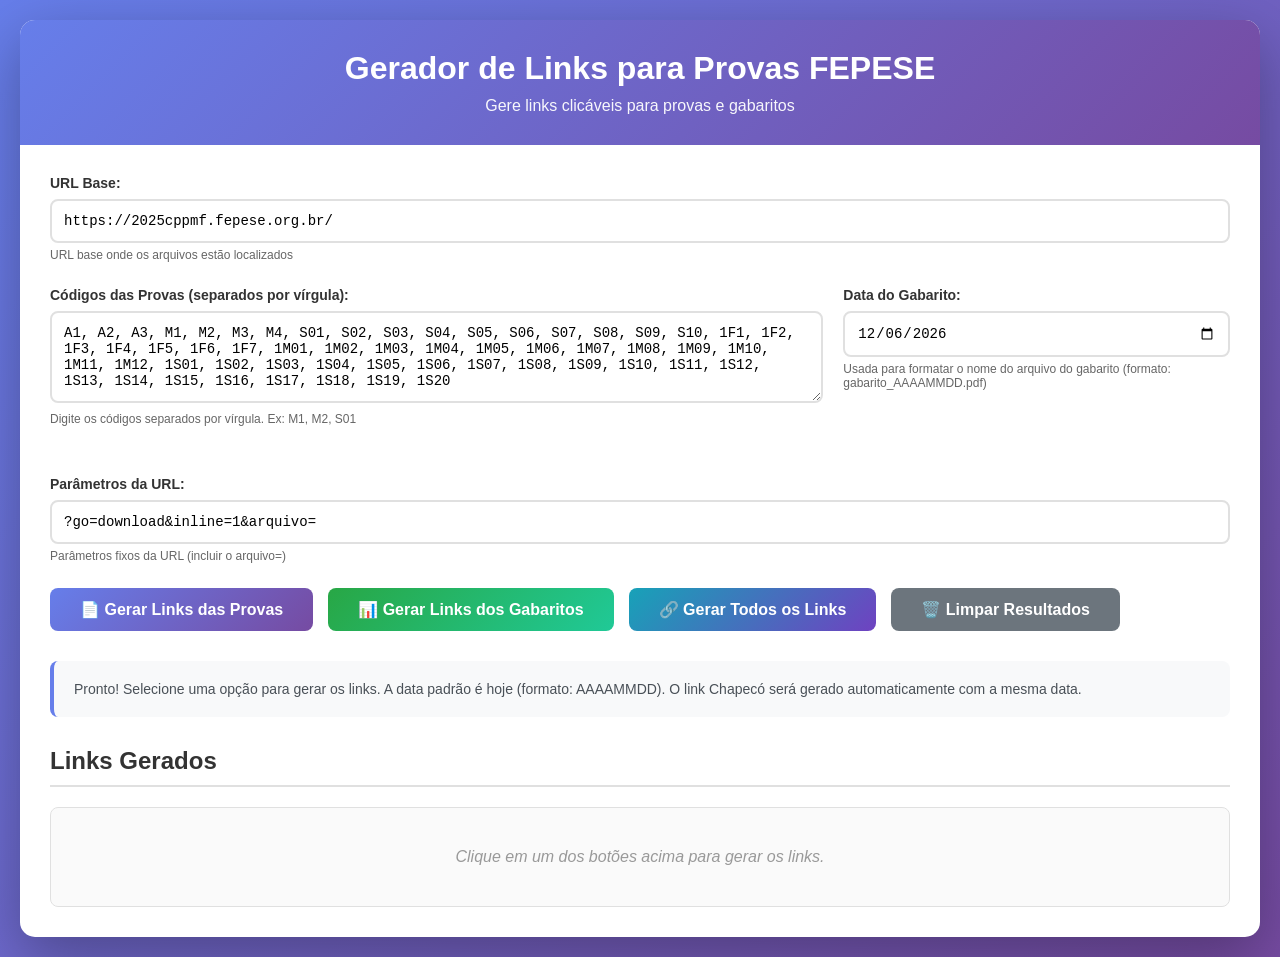
==== index.html @ 57ac8f34 "comimit inicial" ====
<!DOCTYPE html>
<html lang="pt-BR">
<head>
    <meta charset="UTF-8">
    <meta name="viewport" content="width=device-width, initial-scale=1.0">
    <title>Gerador de Links - Prova FEPESE</title>
    <link rel="stylesheet" href="style.css">
</head>
<body>
    <div class="container">
        <header>
            <h1>Gerador de Links para Provas FEPESE</h1>
            <p>Gere links clicáveis para provas e gabaritos</p>
        </header>

        <main>
            <div class="form-group">
                <label for="baseUrl">URL Base:</label>
                <input type="text" id="baseUrl" value="https://2025cppmf.fepese.org.br/">
                <small>URL base onde os arquivos estão localizados</small>
            </div>

            <div class="form-row">
                <div class="form-group" style="flex: 2;">
                    <label for="codigos">Códigos das Provas (separados por vírgula):</label>
                    <textarea id="codigos" rows="4" placeholder="Ex: M1, M2, S01, S02">A1, A2, A3, M1, M2, M3, M4, S01, S02, S03, S04, S05, S06, S07, S08, S09, S10, 1F1, 1F2, 1F3, 1F4, 1F5, 1F6, 1F7, 1M01, 1M02, 1M03, 1M04, 1M05, 1M06, 1M07, 1M08, 1M09, 1M10, 1M11, 1M12, 1S01, 1S02, 1S03, 1S04, 1S05, 1S06, 1S07, 1S08, 1S09, 1S10, 1S11, 1S12, 1S13, 1S14, 1S15, 1S16, 1S17, 1S18, 1S19, 1S20</textarea>
                    <small>Digite os códigos separados por vírgula. Ex: M1, M2, S01</small>
                </div>
                
                <div class="form-group" style="flex: 1;">
                    <label for="data">Data do Gabarito:</label>
                    <input type="date" id="data" value="">
                    <small>Usada para formatar o nome do arquivo do gabarito (formato: gabarito_AAAAMMDD.pdf)</small>
                </div>
            </div>

            <div class="form-group">
                <label for="parametros">Parâmetros da URL:</label>
                <input type="text" id="parametros" value="?go=download&amp;inline=1&amp;arquivo=">
                <small>Parâmetros fixos da URL (incluir o arquivo=)</small>
            </div>

            <div class="button-group">
                <button id="btnGerarProvas" class="btn btn-primary">📄 Gerar Links das Provas</button>
                <button id="btnGerarGabaritos" class="btn btn-success">📊 Gerar Links dos Gabaritos</button>
                <button id="btnGerarTudo" class="btn btn-info">🔗 Gerar Todos os Links</button>
                <button id="btnLimpar" class="btn btn-secondary">🗑️ Limpar Resultados</button>
            </div>

            <div class="status" id="status"></div>

            <div class="results-section">
                <h2>Links Gerados</h2>
                <div id="results" class="results-container">
                    <p class="empty-message">Clique em um dos botões acima para gerar os links.</p>
                </div>
            </div>

            <div class="summary" id="summary" style="display: none;">
                <h3>Resumo</h3>
                <div id="summaryContent"></div>
            </div>
        </main>
    </div>

    <script src="script.js"></script>
</body>
</html>
---- style.css ----
* {
    margin: 0;
    padding: 0;
    box-sizing: border-box;
}

body {
    font-family: 'Segoe UI', Tahoma, Geneva, Verdana, sans-serif;
    background: linear-gradient(135deg, #667eea 0%, #764ba2 100%);
    min-height: 100vh;
    padding: 20px;
}

.container {
    max-width: 1400px;
    margin: 0 auto;
    background: white;
    border-radius: 15px;
    box-shadow: 0 20px 60px rgba(0,0,0,0.3);
    overflow: hidden;
}

header {
    background: linear-gradient(135deg, #667eea 0%, #764ba2 100%);
    color: white;
    padding: 30px;
    text-align: center;
}

header h1 {
    font-size: 2em;
    margin-bottom: 10px;
}

header p {
    font-size: 1em;
    opacity: 0.95;
}

main {
    padding: 30px;
}

.form-group {
    margin-bottom: 25px;
}

.form-row {
    display: flex;
    gap: 20px;
    margin-bottom: 25px;
}

.form-group label {
    display: block;
    font-weight: 600;
    margin-bottom: 8px;
    color: #333;
    font-size: 14px;
}

.form-group input[type="text"],
.form-group input[type="date"],
.form-group textarea {
    width: 100%;
    padding: 12px;
    border: 2px solid #e0e0e0;
    border-radius: 8px;
    font-size: 14px;
    font-family: 'Courier New', monospace;
    transition: all 0.3s ease;
}

.form-group input[type="text"]:focus,
.form-group input[type="date"]:focus,
.form-group textarea:focus {
    outline: none;
    border-color: #667eea;
    box-shadow: 0 0 0 3px rgba(102, 126, 234, 0.1);
}

.form-group textarea {
    resize: vertical;
    font-family: 'Courier New', monospace;
}

.form-group small {
    display: block;
    margin-top: 5px;
    color: #666;
    font-size: 12px;
}

.button-group {
    display: flex;
    gap: 15px;
    margin-bottom: 30px;
    flex-wrap: wrap;
}

.btn {
    padding: 12px 30px;
    border: none;
    border-radius: 8px;
    font-size: 16px;
    font-weight: 600;
    cursor: pointer;
    transition: all 0.3s ease;
}

.btn-primary {
    background: linear-gradient(135deg, #667eea 0%, #764ba2 100%);
    color: white;
}

.btn-primary:hover {
    transform: translateY(-2px);
    box-shadow: 0 5px 15px rgba(102, 126, 234, 0.4);
}

.btn-success {
    background: linear-gradient(135deg, #28a745 0%, #20c997 100%);
    color: white;
}

.btn-success:hover {
    transform: translateY(-2px);
    box-shadow: 0 5px 15px rgba(40, 167, 69, 0.4);
}

.btn-info {
    background: linear-gradient(135deg, #17a2b8 0%, #6f42c1 100%);
    color: white;
}

.btn-info:hover {
    transform: translateY(-2px);
    box-shadow: 0 5px 15px rgba(23, 162, 184, 0.4);
}

.btn-secondary {
    background: #6c757d;
    color: white;
}

.btn-secondary:hover {
    background: #5a6268;
    transform: translateY(-2px);
}

.btn:active {
    transform: translateY(0);
}

.status {
    margin-bottom: 20px;
    padding: 10px;
    border-radius: 8px;
    background: #f8f9fa;
    border-left: 4px solid #667eea;
    font-size: 14px;
    color: #495057;
}

.results-section {
    margin-top: 30px;
}

.results-section h2 {
    margin-bottom: 20px;
    color: #333;
    font-size: 1.5em;
    border-bottom: 2px solid #e0e0e0;
    padding-bottom: 10px;
}

.results-container {
    max-height: 600px;
    overflow-y: auto;
    border: 1px solid #e0e0e0;
    border-radius: 8px;
    background: #fafafa;
}

.empty-message {
    text-align: center;
    padding: 40px;
    color: #999;
    font-style: italic;
}

.result-item {
    padding: 12px 20px;
    border-bottom: 1px solid #e0e0e0;
    display: flex;
    justify-content: space-between;
    align-items: center;
    transition: all 0.3s ease;
}

.result-item:hover {
    background: #f0f0f0;
    transform: translateX(5px);
}

.result-item:last-child {
    border-bottom: none;
}

.result-info {
    flex: 1;
}

.result-codigo {
    font-weight: 600;
    font-family: 'Courier New', monospace;
    color: #333;
    margin-bottom: 5px;
}

.result-url {
    font-size: 11px;
    color: #666;
    font-family: 'Courier New', monospace;
    word-break: break-all;
}

.result-status {
    margin-left: 15px;
}

.btn-link {
    display: inline-block;
    padding: 8px 16px;
    background: linear-gradient(135deg, #667eea 0%, #764ba2 100%);
    color: white;
    text-decoration: none;
    border-radius: 5px;
    font-size: 14px;
    transition: all 0.3s ease;
    font-weight: 600;
}

.btn-link:hover {
    transform: translateY(-2px);
    box-shadow: 0 5px 15px rgba(102, 126, 234, 0.4);
}

.badge {
    display: inline-block;
    padding: 4px 12px;
    border-radius: 20px;
    font-size: 12px;
    font-weight: 600;
    margin-left: 10px;
}

.badge-prova {
    background: #e3f2fd;
    color: #1976d2;
}

.badge-gabarito {
    background: #e8f5e9;
    color: #388e3c;
}

.summary {
    margin-top: 30px;
    padding: 20px;
    background: linear-gradient(135deg, #f8f9fa 0%, #e9ecef 100%);
    border-radius: 10px;
    border-left: 4px solid #667eea;
}

.summary h3 {
    margin-bottom: 15px;
    color: #333;
}

.summary-stats {
    display: flex;
    gap: 20px;
    flex-wrap: wrap;
}

.stat-card {
    flex: 1;
    min-width: 150px;
    padding: 15px;
    background: white;
    border-radius: 8px;
    text-align: center;
    box-shadow: 0 2px 5px rgba(0,0,0,0.1);
}

.stat-number {
    font-size: 2em;
    font-weight: bold;
    color: #667eea;
}

.stat-label {
    font-size: 12px;
    color: #666;
    margin-top: 5px;
}

.info-box {
    margin-top: 15px;
    padding: 10px;
    background: #d1ecf1;
    border-radius: 5px;
    border-left: 4px solid #17a2b8;
}

.info-box ul {
    margin-top: 10px;
    margin-left: 20px;
}

@media (max-width: 768px) {
    main {
        padding: 20px;
    }

    .form-row {
        flex-direction: column;
        gap: 0;
    }

    .button-group {
        flex-direction: column;
    }

    .result-item {
        flex-direction: column;
        align-items: flex-start;
        gap: 10px;
    }

    .result-status {
        margin-left: 0;
        width: 100%;
    }

    .btn-link {
        width: 100%;
        text-align: center;
    }

    .summary-stats {
        flex-direction: column;
    }
}
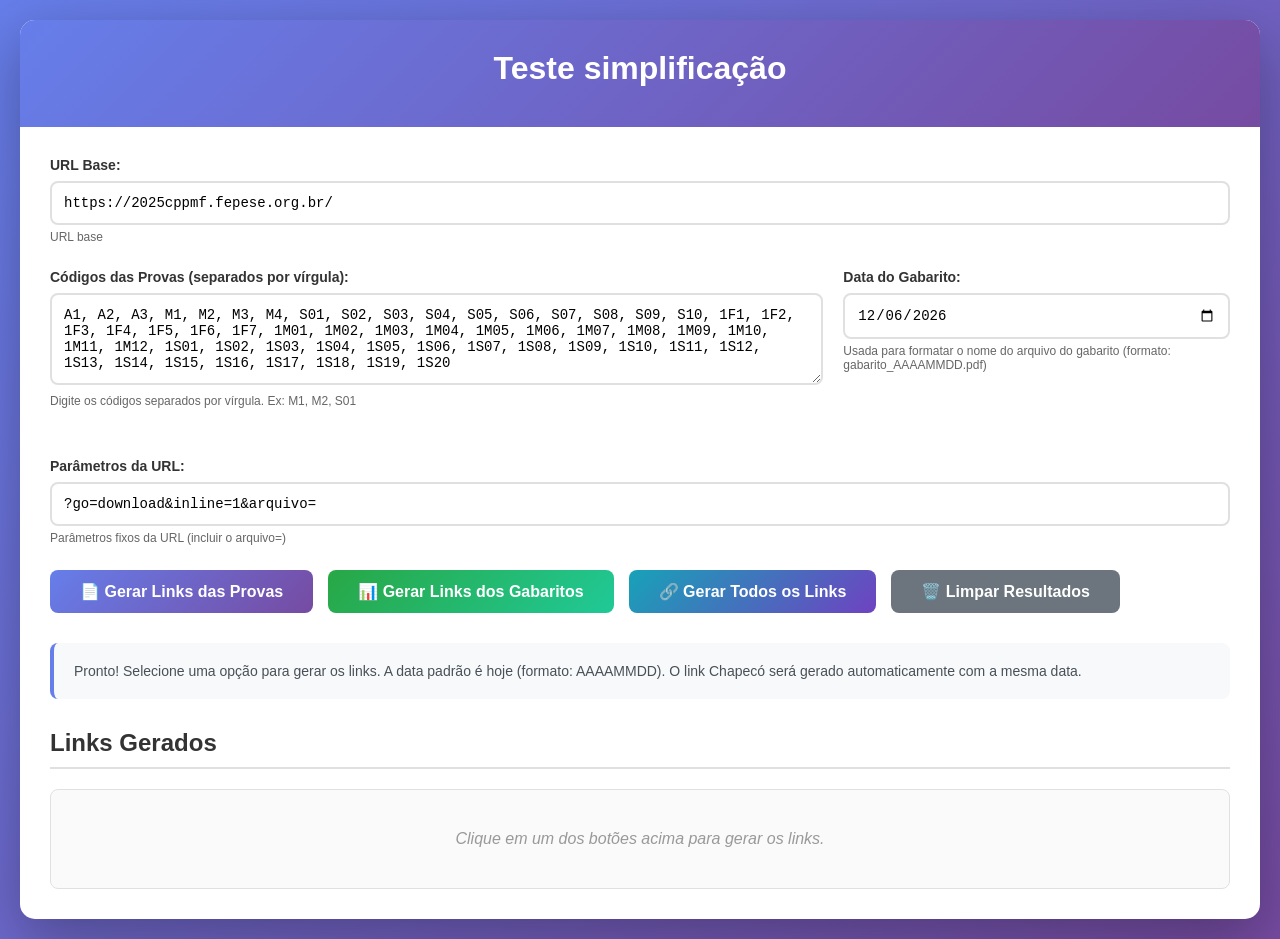
==== commit 3a6c8096: "Update title and header text in index.html" ====
--- a/index.html
+++ b/index.html
@@ -3,21 +3,21 @@
 <head>
     <meta charset="UTF-8">
     <meta name="viewport" content="width=device-width, initial-scale=1.0">
-    <title>Gerador de Links - Prova FEPESE</title>
+    <title>Teste simplificação</title>
     <link rel="stylesheet" href="style.css">
 </head>
 <body>
     <div class="container">
         <header>
-            <h1>Gerador de Links para Provas FEPESE</h1>
-            <p>Gere links clicáveis para provas e gabaritos</p>
+            <h1>Teste simplificação</h1>
+            <p></p>
         </header>
 
         <main>
             <div class="form-group">
                 <label for="baseUrl">URL Base:</label>
                 <input type="text" id="baseUrl" value="https://2025cppmf.fepese.org.br/">
-                <small>URL base onde os arquivos estão localizados</small>
+                <small>URL base</small>
             </div>
 
             <div class="form-row">
@@ -65,4 +65,4 @@
 
     <script src="script.js"></script>
 </body>
-</html>+</html>
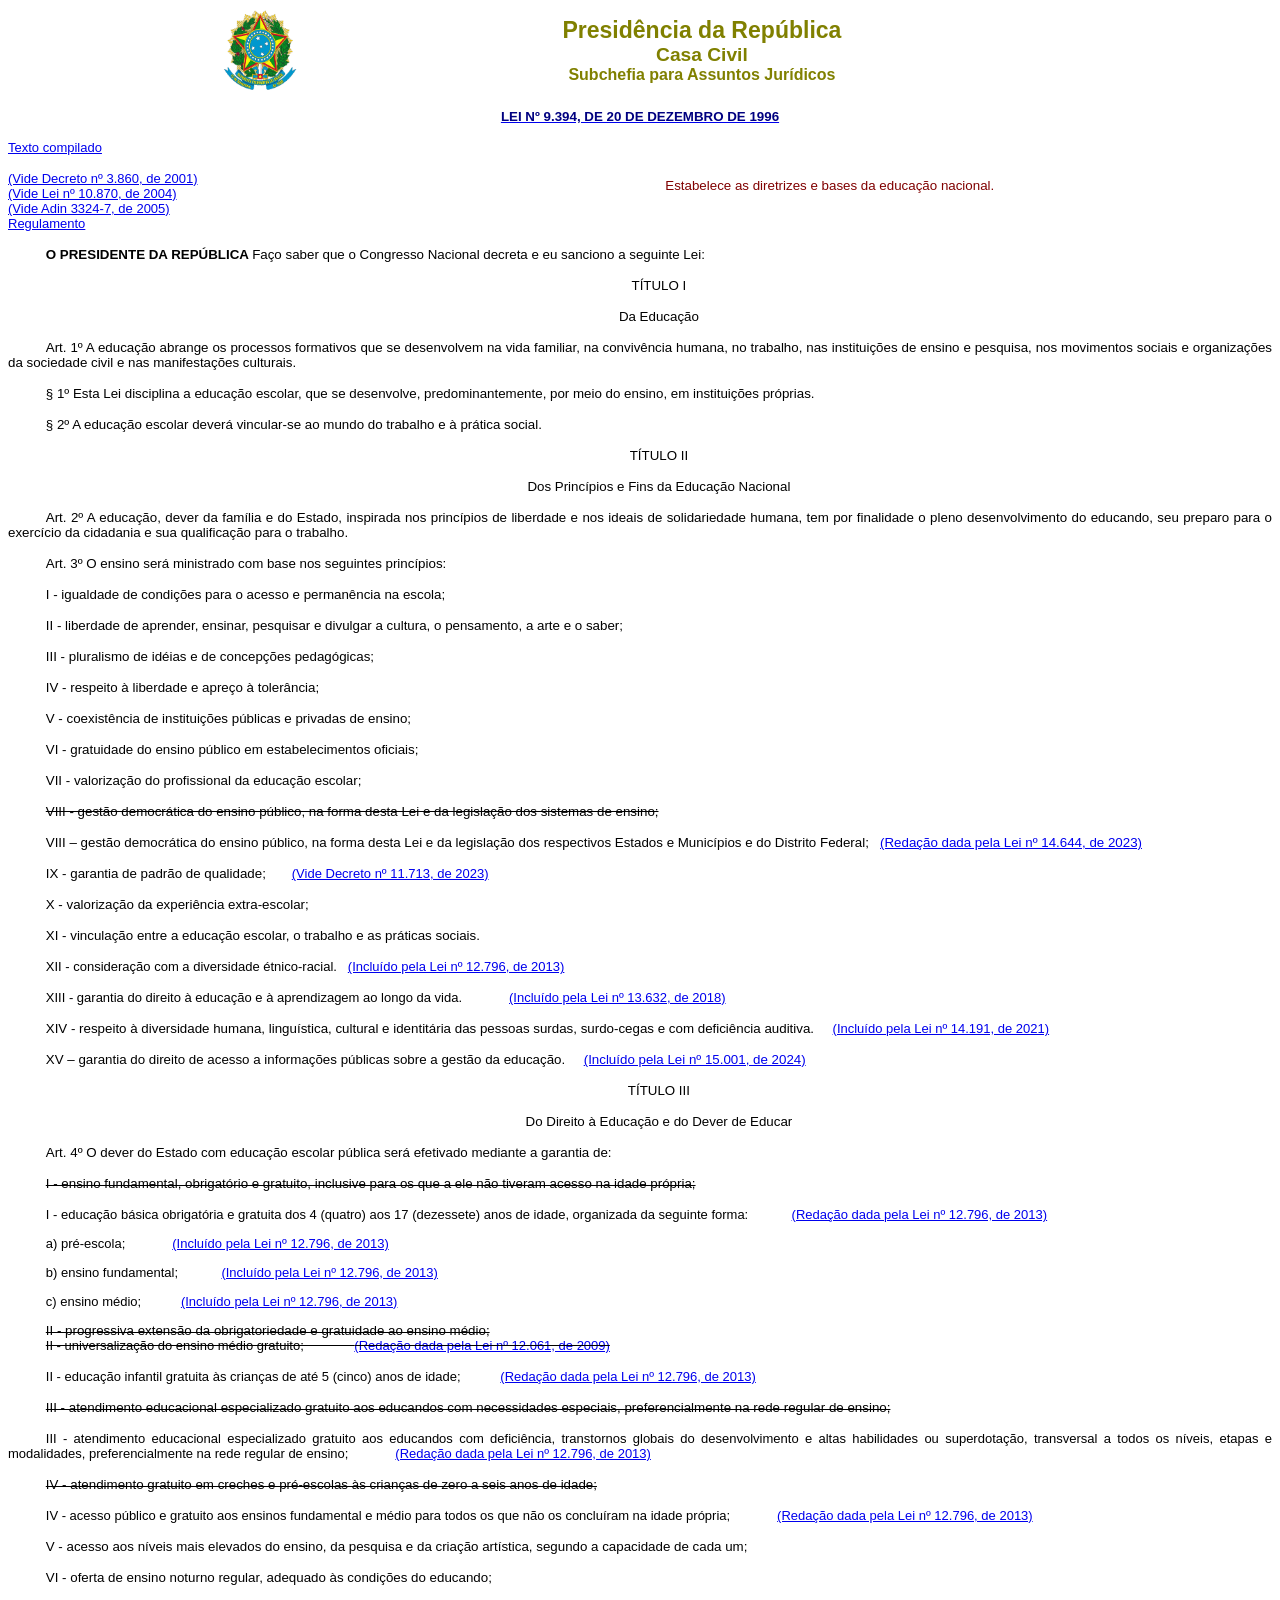
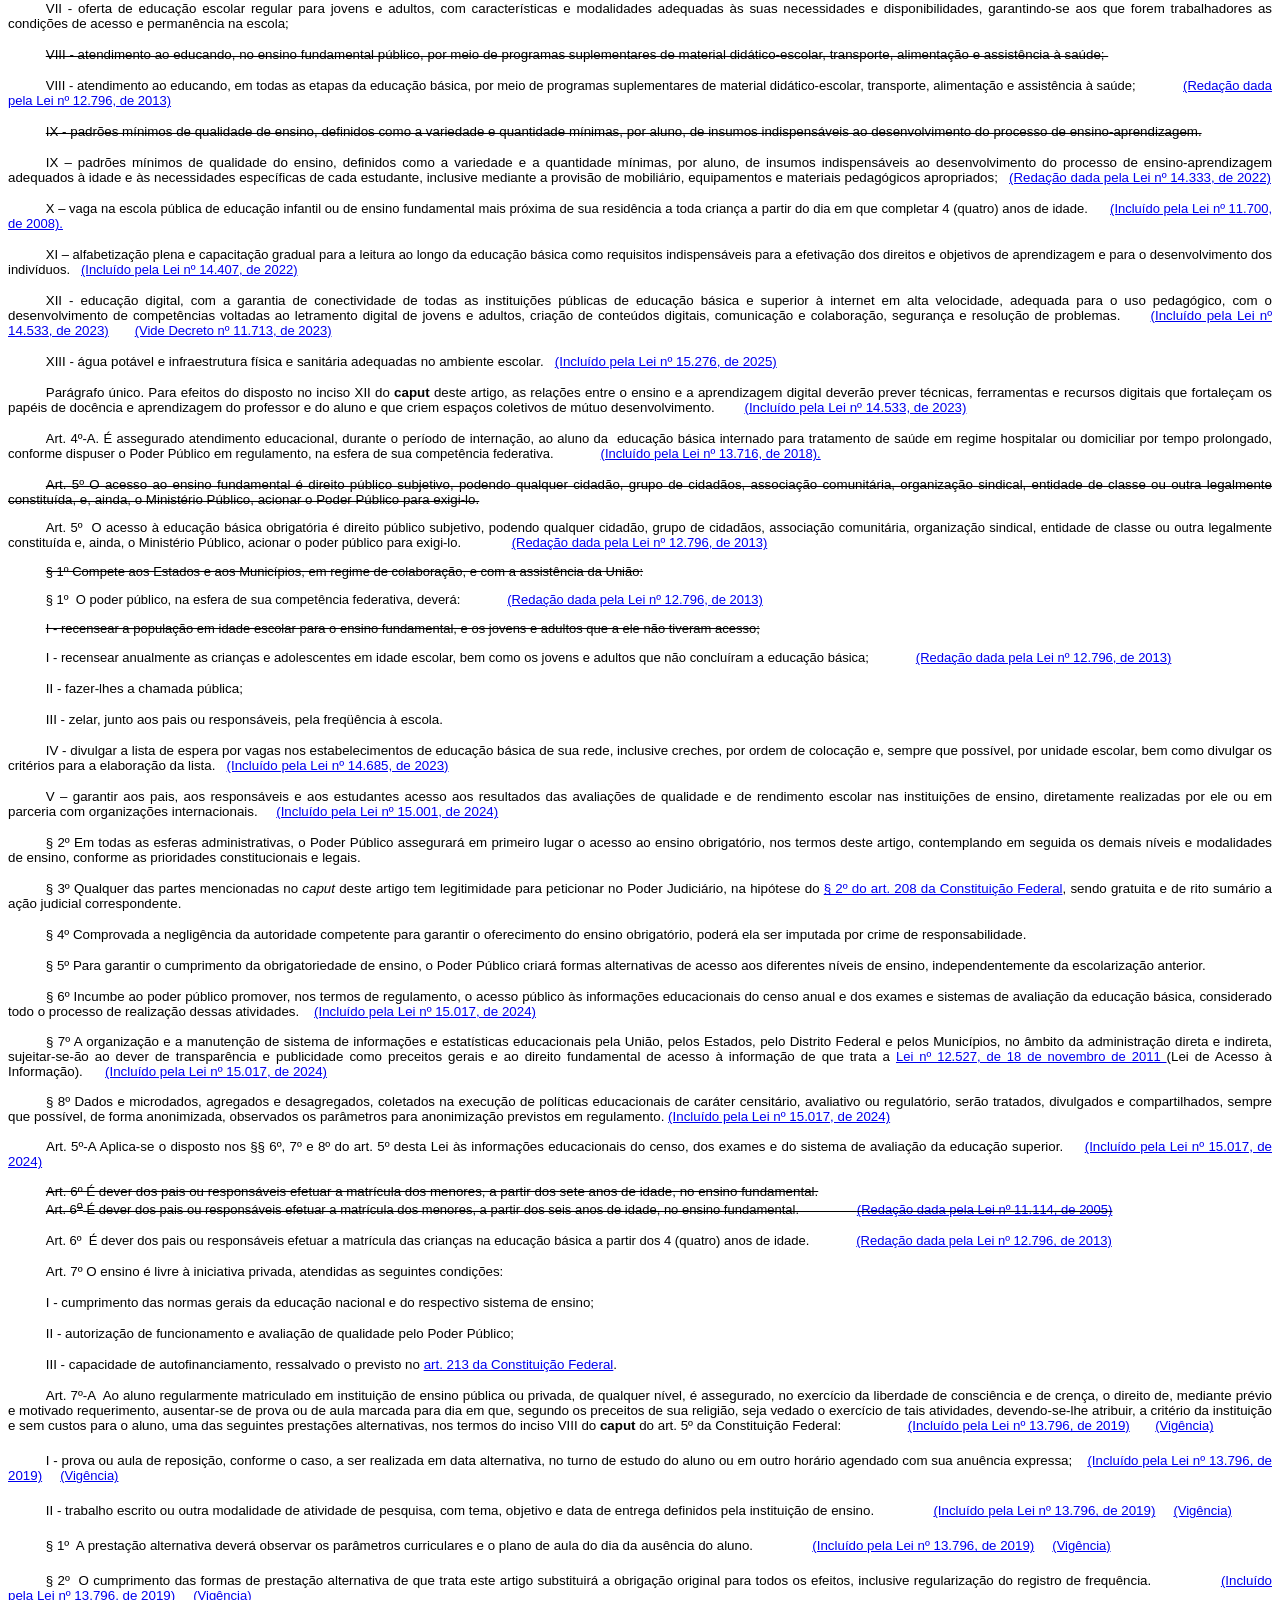
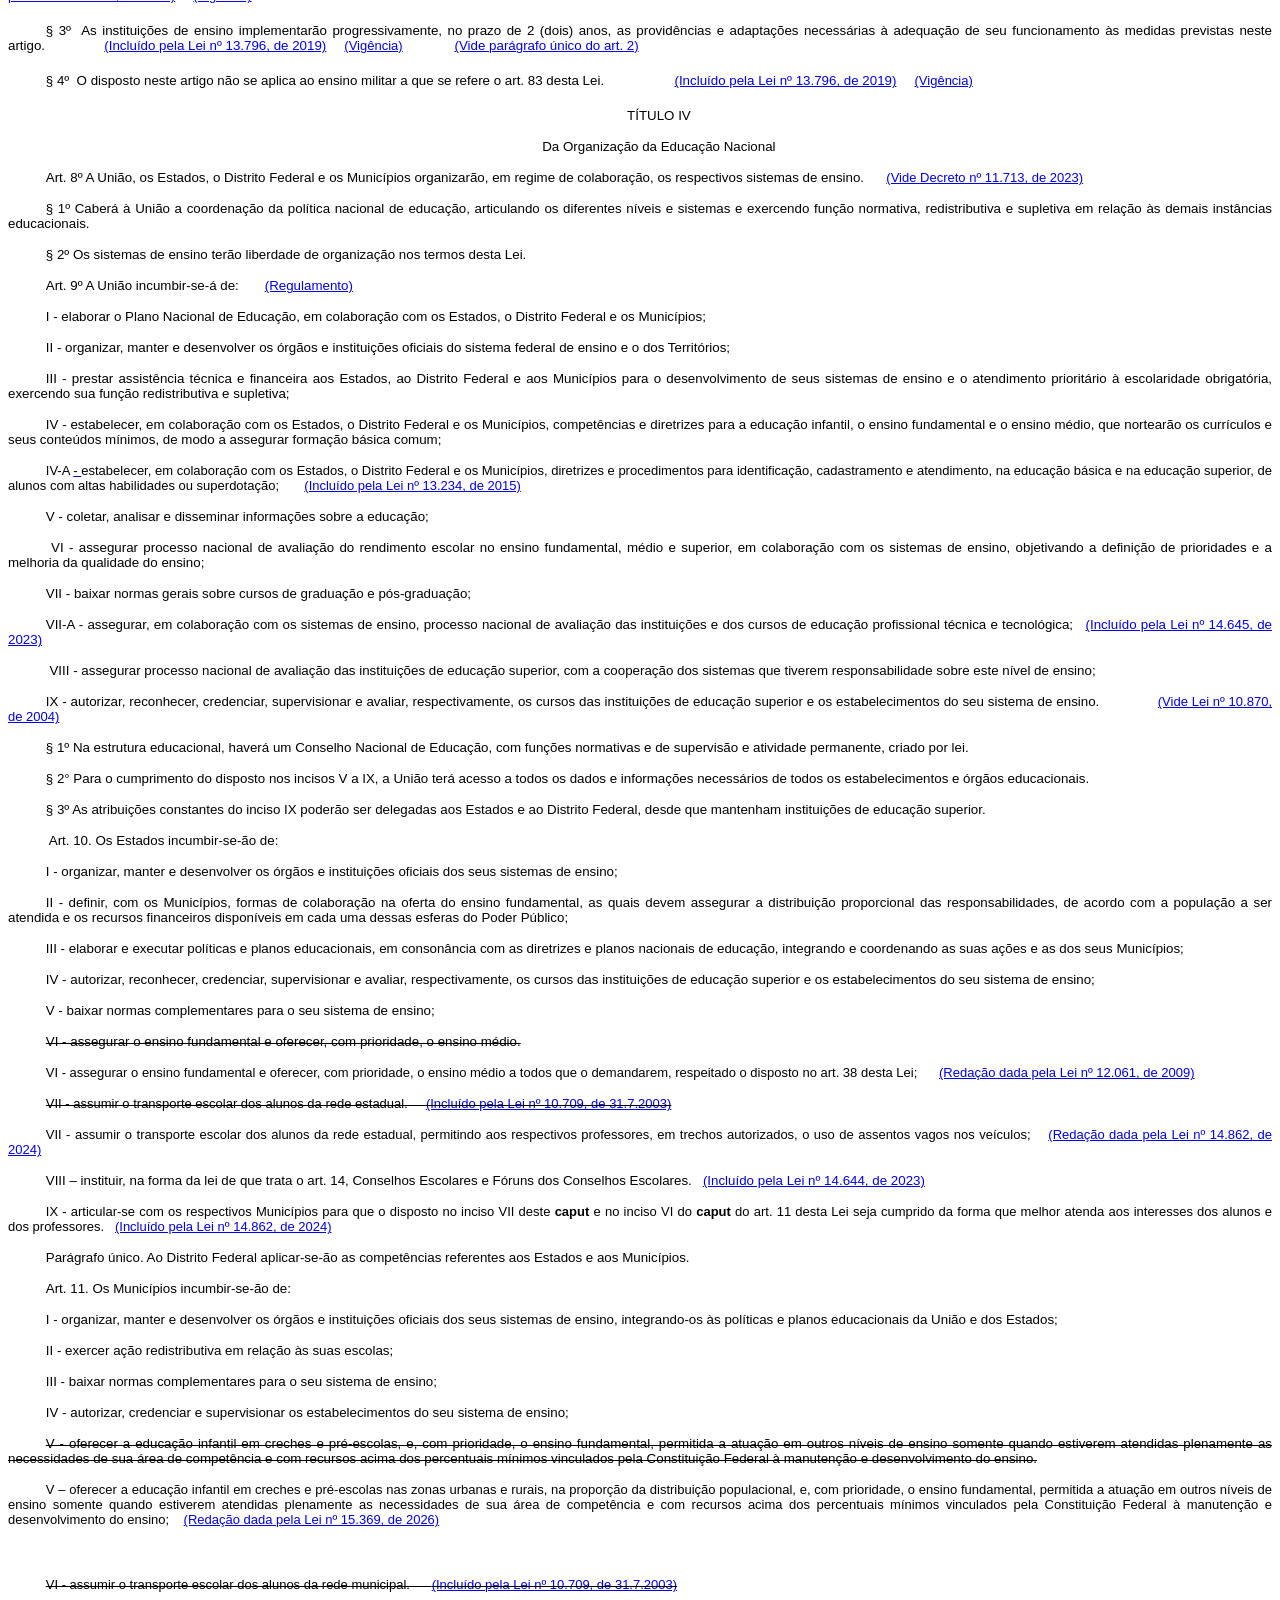
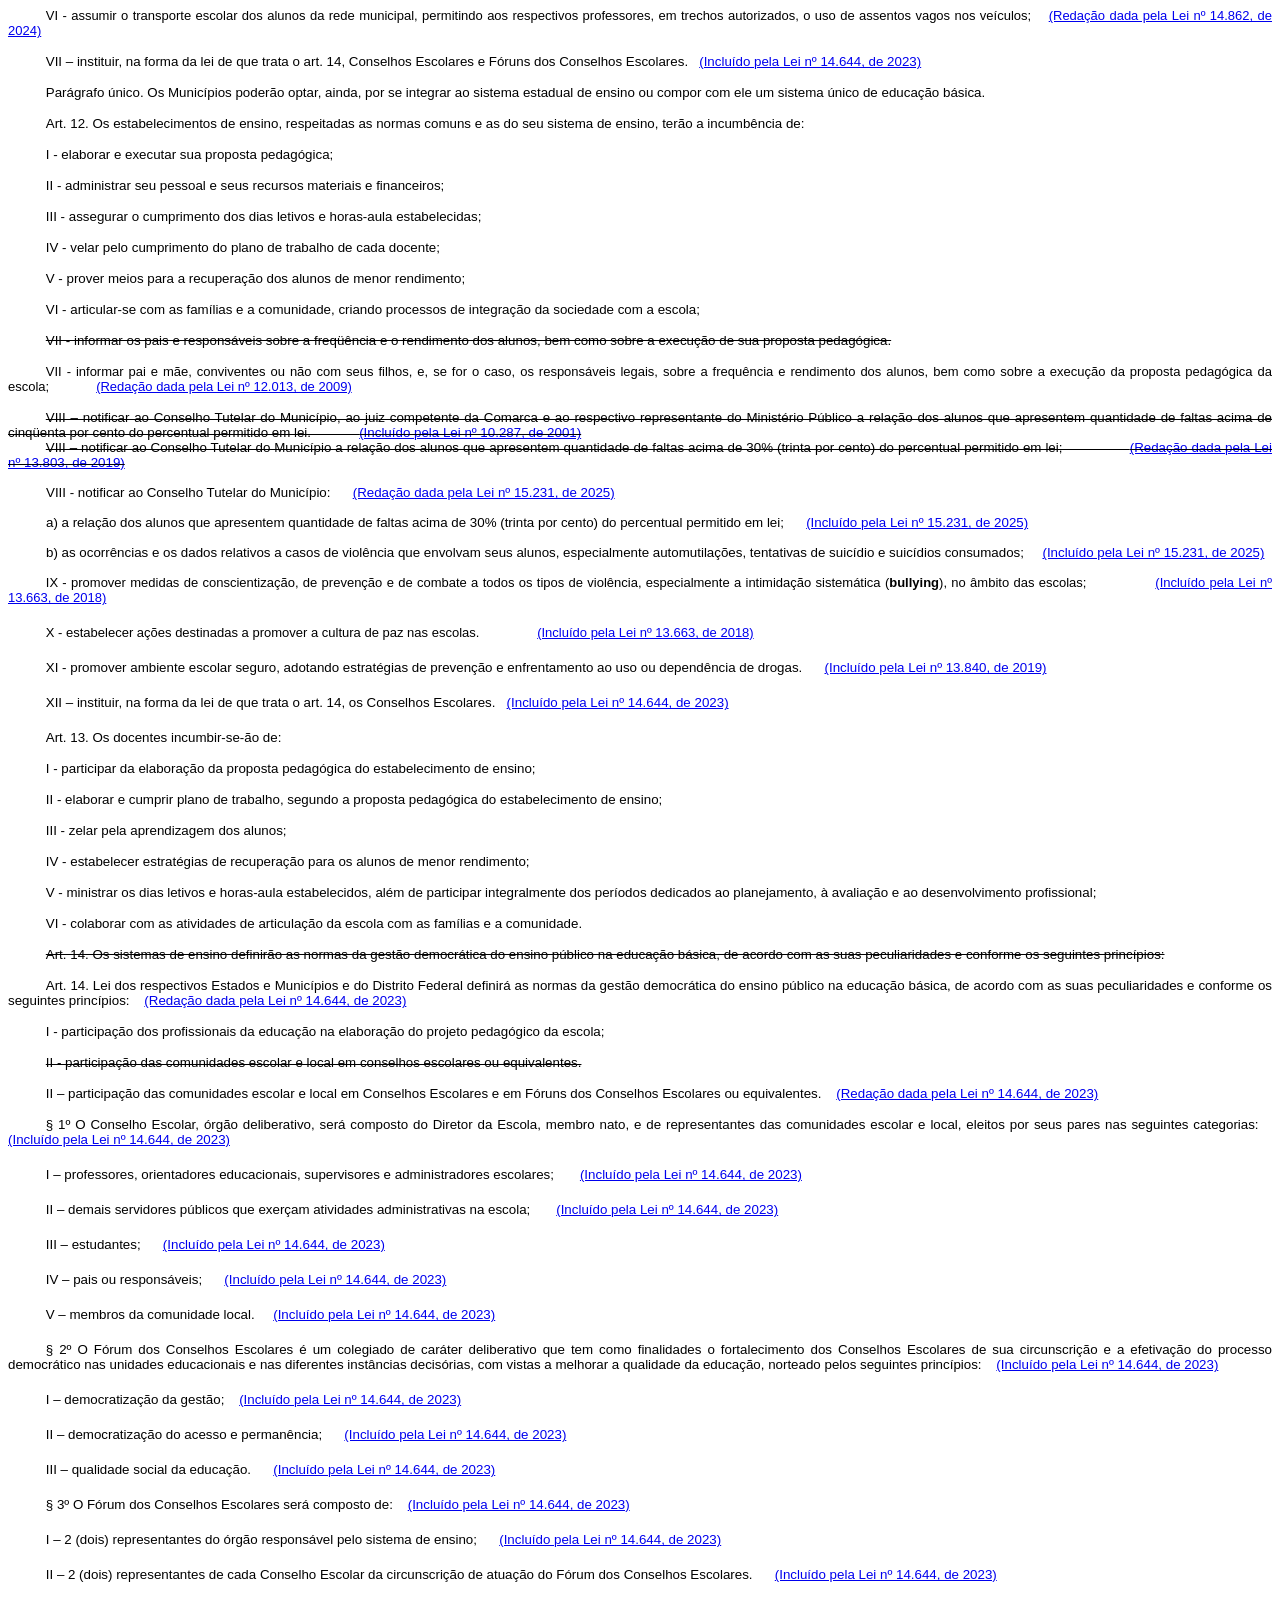
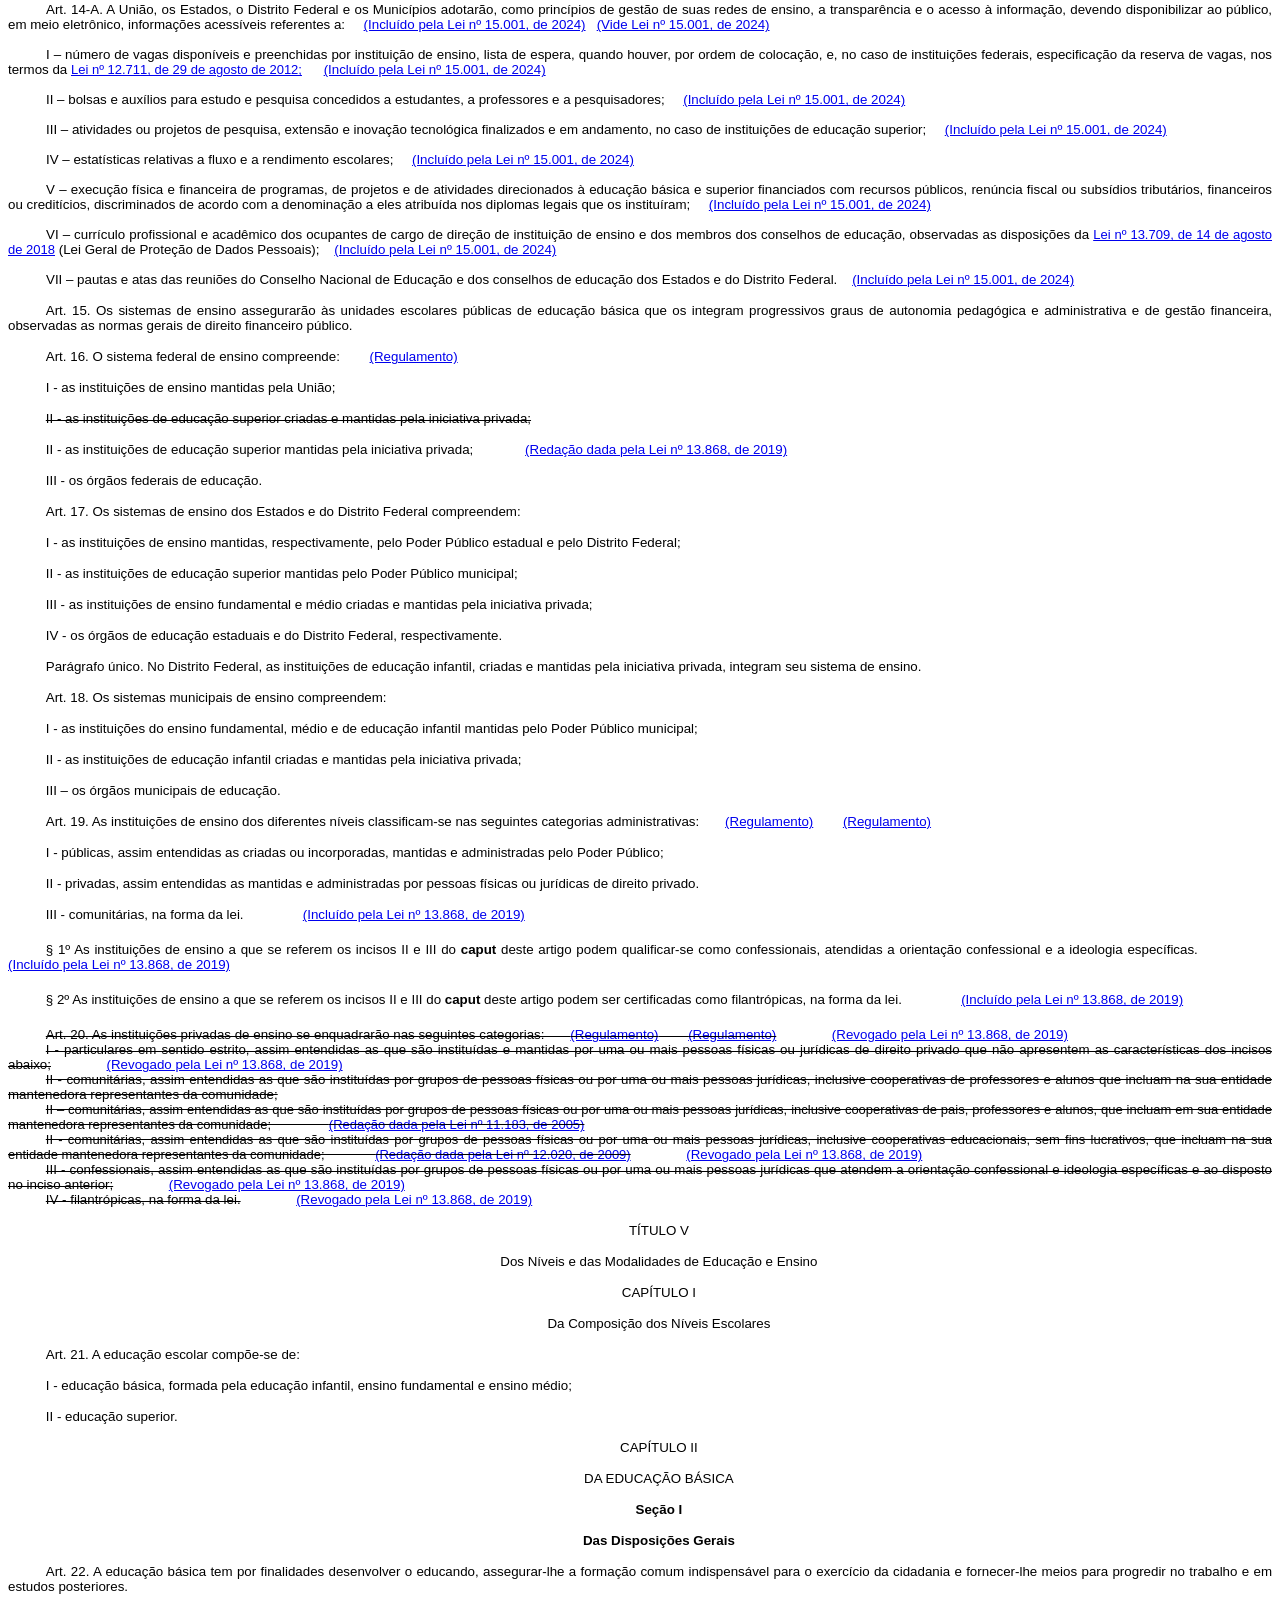
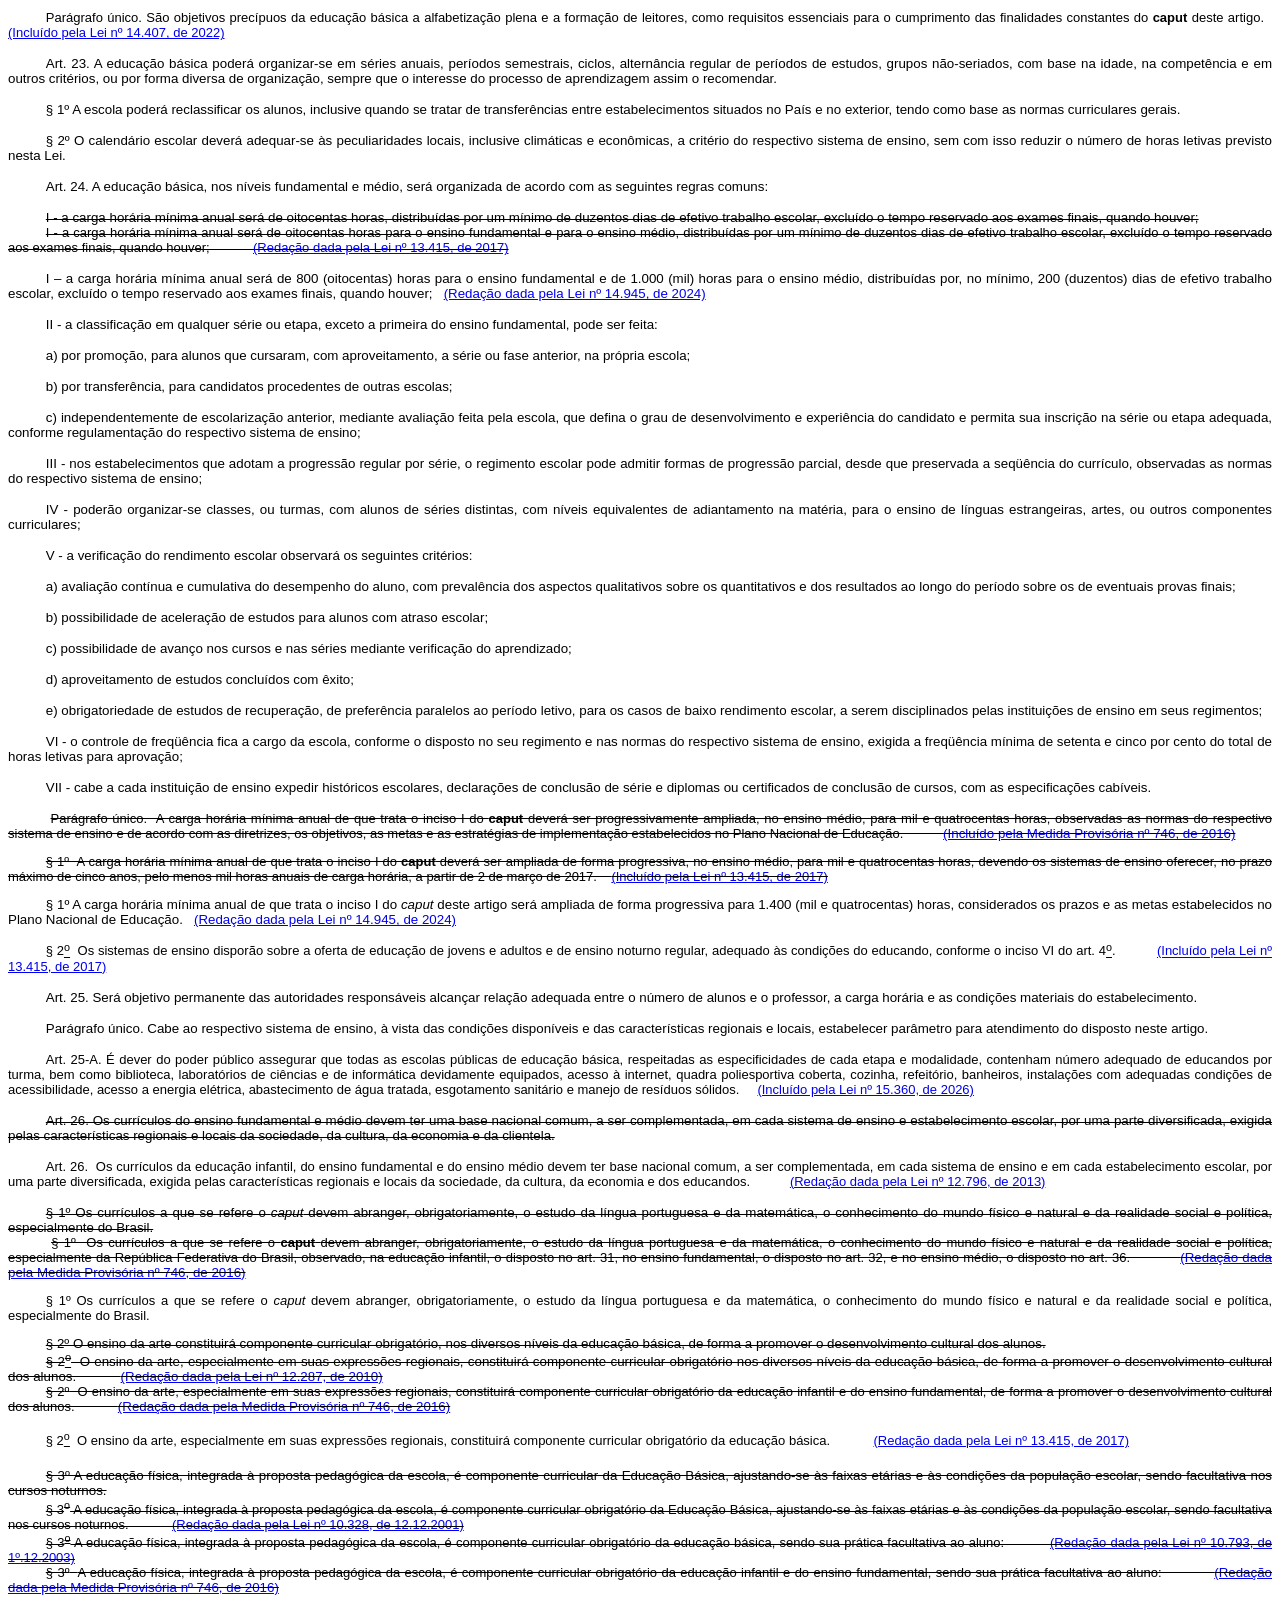
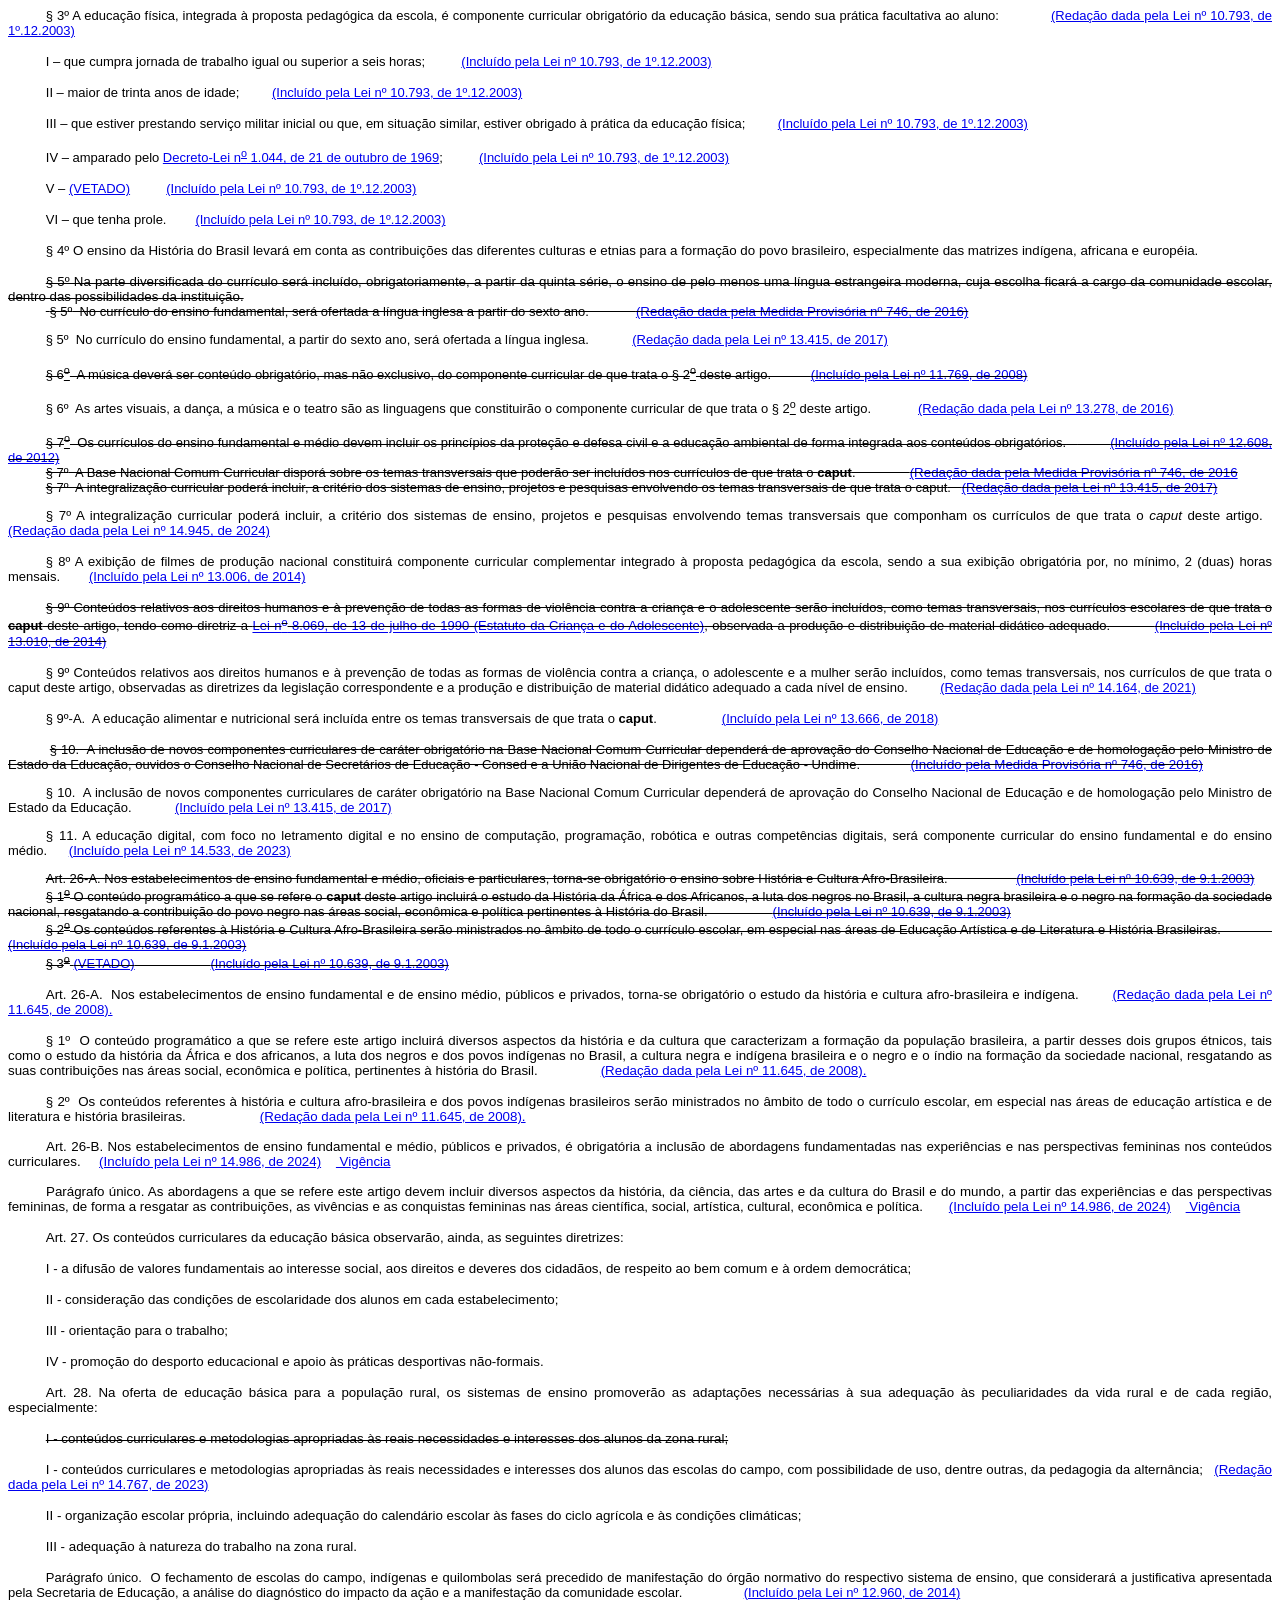
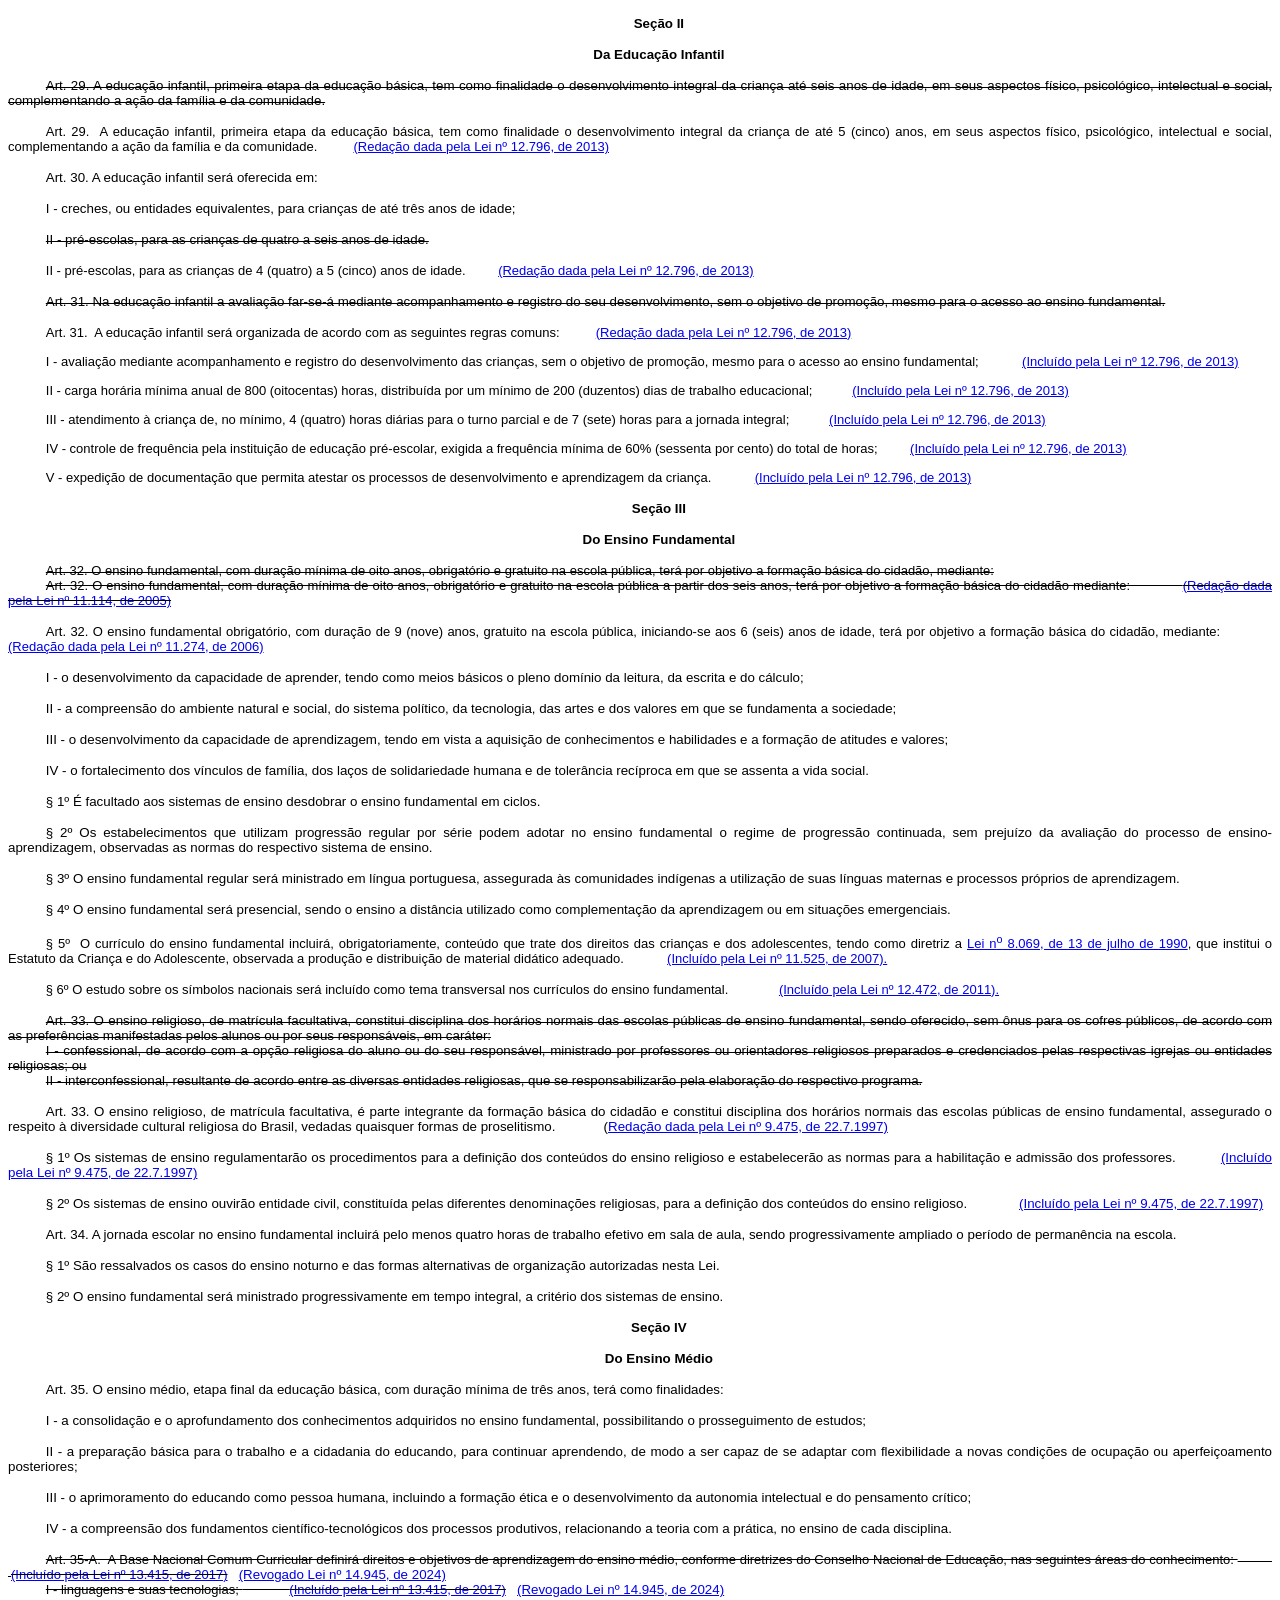
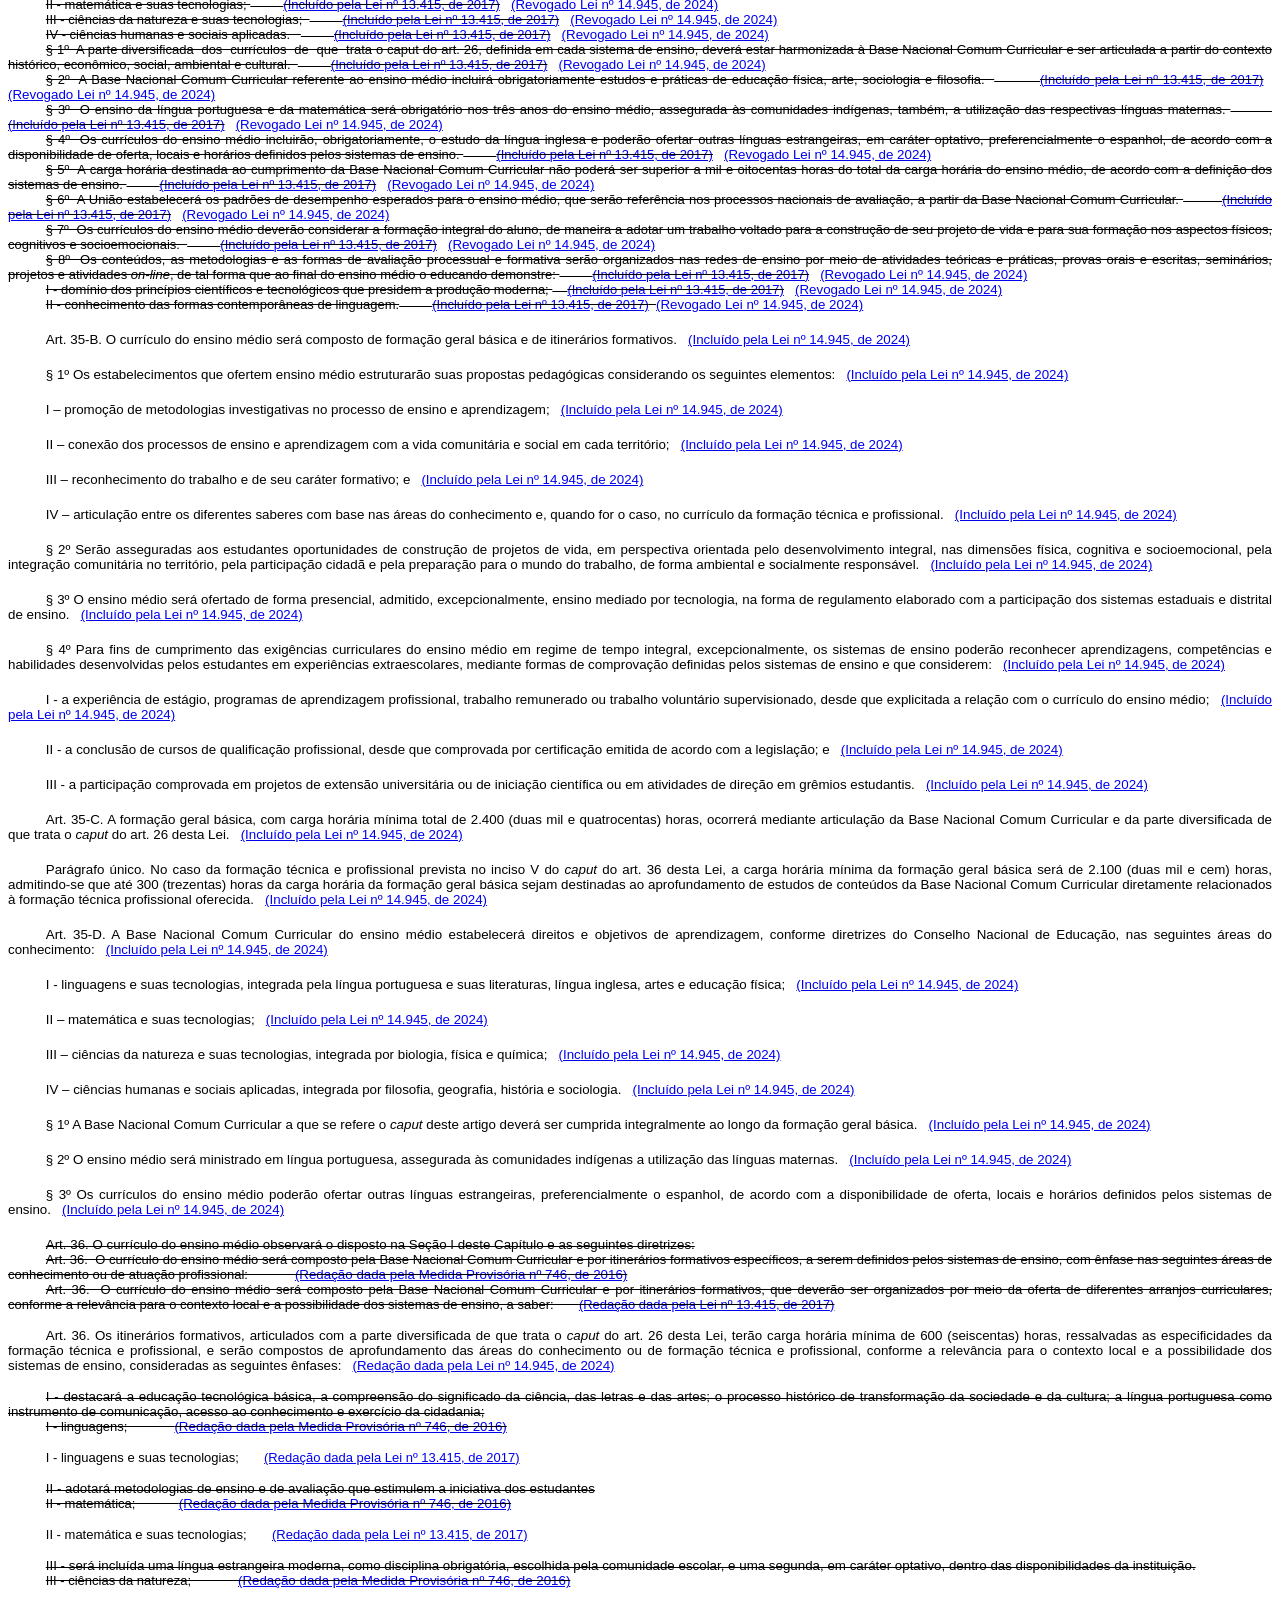
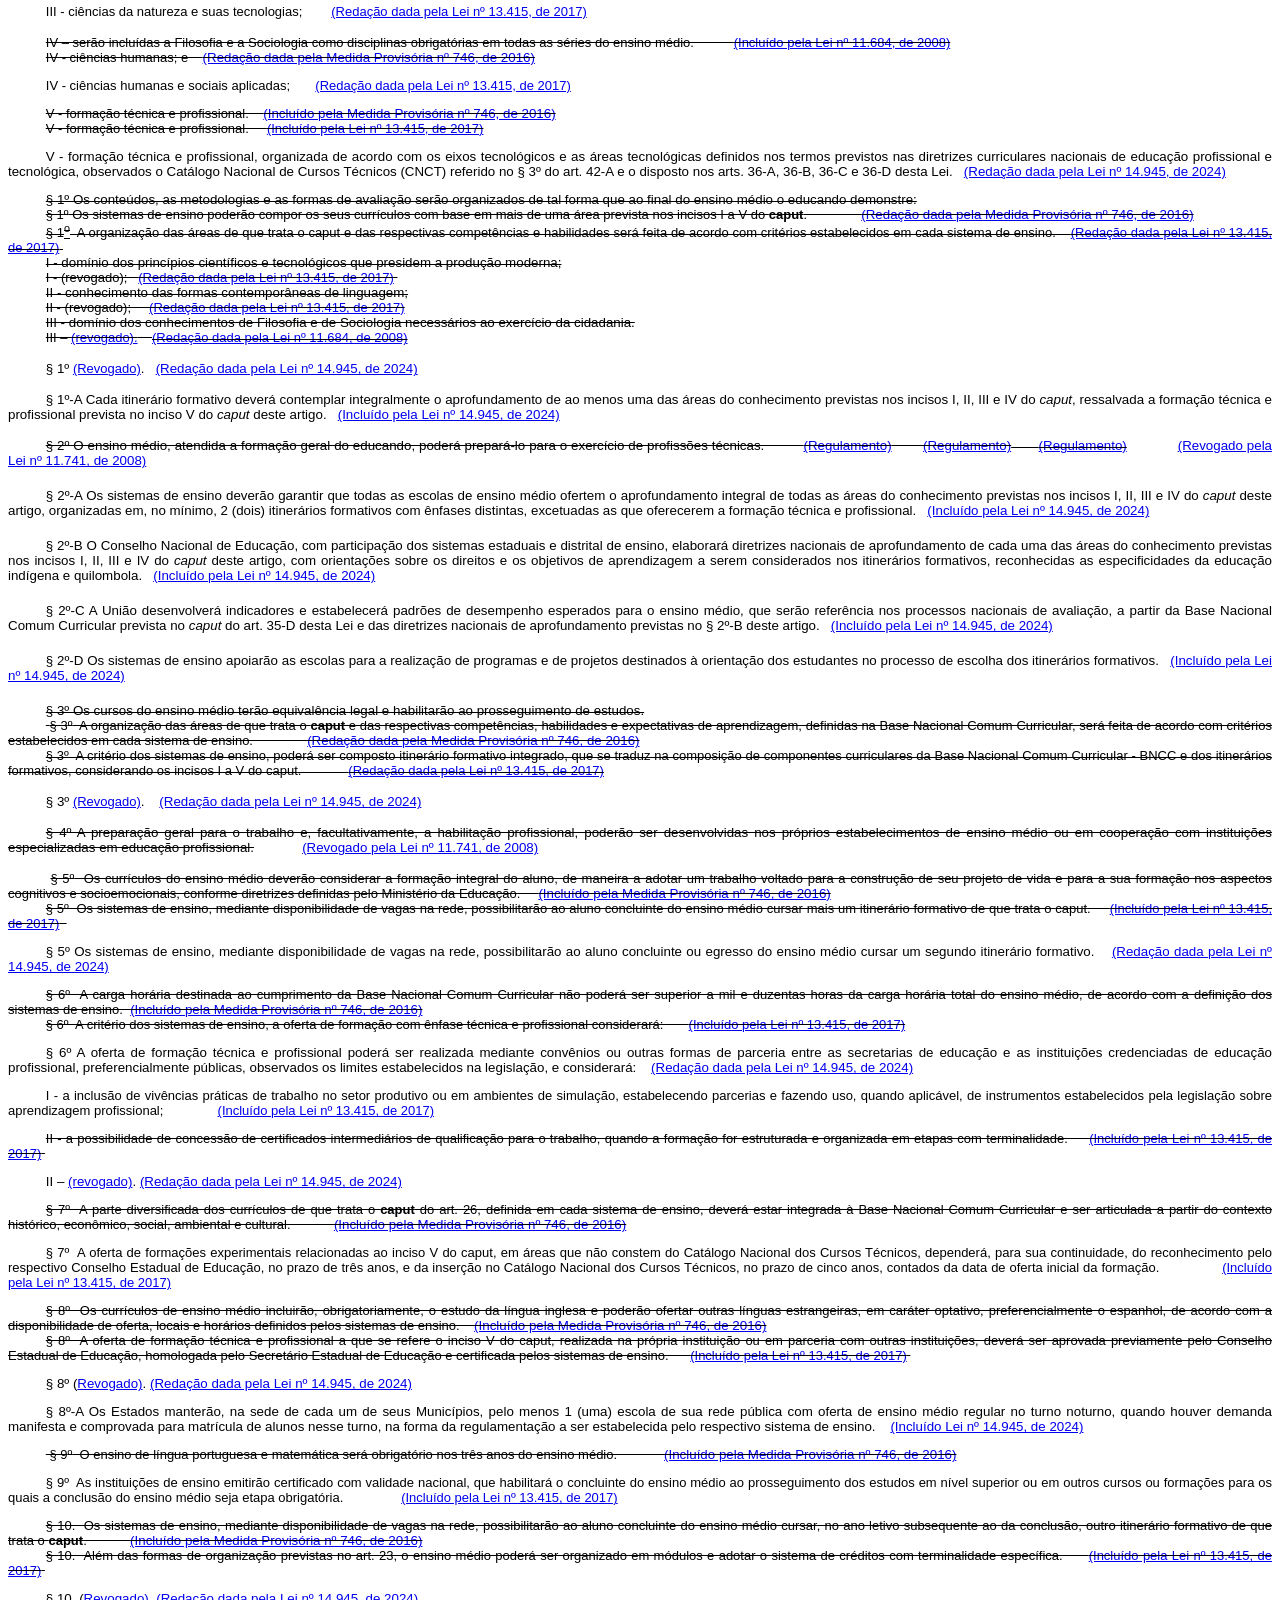
==== commit 41e94fb0: "ok" ====
--- a/index.html
+++ b/index.html
@@ -1,68 +1,5932 @@
-<!DOCTYPE html>
-<html lang="pt-BR">
-<head>
-    <meta charset="UTF-8">
-    <meta name="viewport" content="width=device-width, initial-scale=1.0">
-    <title>Teste simplificação</title>
-    <link rel="stylesheet" href="style.css">
-</head>
-<body>
-    <div class="container">
-        <header>
-            <h1>Teste simplificação</h1>
-            <p></p>
-        </header>
-
-        <main>
-            <div class="form-group">
-                <label for="baseUrl">URL Base:</label>
-                <input type="text" id="baseUrl" value="https://2025cppmf.fepese.org.br/">
-                <small>URL base</small>
-            </div>
-
-            <div class="form-row">
-                <div class="form-group" style="flex: 2;">
-                    <label for="codigos">Códigos das Provas (separados por vírgula):</label>
-                    <textarea id="codigos" rows="4" placeholder="Ex: M1, M2, S01, S02">A1, A2, A3, M1, M2, M3, M4, S01, S02, S03, S04, S05, S06, S07, S08, S09, S10, 1F1, 1F2, 1F3, 1F4, 1F5, 1F6, 1F7, 1M01, 1M02, 1M03, 1M04, 1M05, 1M06, 1M07, 1M08, 1M09, 1M10, 1M11, 1M12, 1S01, 1S02, 1S03, 1S04, 1S05, 1S06, 1S07, 1S08, 1S09, 1S10, 1S11, 1S12, 1S13, 1S14, 1S15, 1S16, 1S17, 1S18, 1S19, 1S20</textarea>
-                    <small>Digite os códigos separados por vírgula. Ex: M1, M2, S01</small>
-                </div>
-                
-                <div class="form-group" style="flex: 1;">
-                    <label for="data">Data do Gabarito:</label>
-                    <input type="date" id="data" value="">
-                    <small>Usada para formatar o nome do arquivo do gabarito (formato: gabarito_AAAAMMDD.pdf)</small>
-                </div>
-            </div>
-
-            <div class="form-group">
-                <label for="parametros">Parâmetros da URL:</label>
-                <input type="text" id="parametros" value="?go=download&amp;inline=1&amp;arquivo=">
-                <small>Parâmetros fixos da URL (incluir o arquivo=)</small>
-            </div>
-
-            <div class="button-group">
-                <button id="btnGerarProvas" class="btn btn-primary">📄 Gerar Links das Provas</button>
-                <button id="btnGerarGabaritos" class="btn btn-success">📊 Gerar Links dos Gabaritos</button>
-                <button id="btnGerarTudo" class="btn btn-info">🔗 Gerar Todos os Links</button>
-                <button id="btnLimpar" class="btn btn-secondary">🗑️ Limpar Resultados</button>
-            </div>
-
-            <div class="status" id="status"></div>
-
-            <div class="results-section">
-                <h2>Links Gerados</h2>
-                <div id="results" class="results-container">
-                    <p class="empty-message">Clique em um dos botões acima para gerar os links.</p>
-                </div>
-            </div>
-
-            <div class="summary" id="summary" style="display: none;">
-                <h3>Resumo</h3>
-                <div id="summaryContent"></div>
-            </div>
-        </main>
-    </div>
-
-    <script src="script.js"></script>
-</body>
-</html>
+
+<!-- saved from url=(0052)https://www.planalto.gov.br/ccivil_03/leis/l9394.htm -->
+<html><head><meta http-equiv="Content-Type" content="text/html; charset=windows-1252">
+<meta name="GENERATOR" content="Microsoft FrontPage 6.0">
+<title>L9394</title>
+<style>
+<!--
+h3
+	{margin-bottom:.0001pt;
+	text-align:center;
+	line-height:12.0pt;
+	page-break-after:avoid;
+	text-autospace:none;
+	font-size:12.0pt;
+	font-family:"Times New Roman";
+	font-weight:normal; margin-left:0cm; margin-right:0cm; margin-top:0cm}
+span.apple-converted-space
+	{}
+-->
+</style>
+<style>.vue-notification-group{display:block;position:fixed;z-index:5000}.vue-notification-wrapper{display:block;overflow:hidden;width:100%;margin:0;padding:0}.notification-title{font-weight:600}.vue-notification-template{display:block;box-sizing:border-box;background:#fff;text-align:left}.vue-notification{display:block;box-sizing:border-box;text-align:left;font-size:12px;padding:10px;margin:0 5px 5px;color:#fff;background:#44a4fc;border-left:5px solid #187FE7}.vue-notification.warn{background:#ffb648;border-left-color:#f48a06}.vue-notification.error{background:#e54d42;border-left-color:#b82e24}.vue-notification.success{background:#68cd86;border-left-color:#42a85f}.vn-fade-enter-active,.vn-fade-leave-active,.vn-fade-move{transition:all .5s}.vn-fade-enter-from,.vn-fade-leave-to{opacity:0}</style><style>.vue-notification-group{display:block;position:fixed;z-index:5000}.vue-notification-wrapper{display:block;overflow:hidden;width:100%;margin:0;padding:0}.notification-title{font-weight:600}.vue-notification-template{display:block;box-sizing:border-box;background:#fff;text-align:left}.vue-notification{display:block;box-sizing:border-box;text-align:left;font-size:12px;padding:10px;margin:0 5px 5px;color:#fff;background:#44a4fc;border-left:5px solid #187FE7}.vue-notification.warn{background:#ffb648;border-left-color:#f48a06}.vue-notification.error{background:#e54d42;border-left-color:#b82e24}.vue-notification.success{background:#68cd86;border-left-color:#42a85f}.vn-fade-enter-active,.vn-fade-leave-active,.vn-fade-move{transition:all .5s}.vn-fade-enter-from,.vn-fade-leave-to{opacity:0}</style><link type="text/css" rel="stylesheet" href="./index_files/css2"><link type="text/css" rel="stylesheet" href="./index_files/css2"></head>
+
+<body bgcolor="#FFFFFF">
+<div align="center"><center>
+
+<table border="0" cellpadding="0" cellspacing="0" width="70%">
+  <tbody><tr>
+    <td width="14%" height="85"><p align="center"><img src="./index_files/Brastra.gif" alt="Brastra.gif (4376 bytes)" width="74" height="82"></p></td>
+    <td width="86%" height="85"><p align="center"><font color="#808000" face="Arial"><strong><big><big>Presid�ncia
+    da Rep�blica</big></big><br>
+    <big>Casa Civil<br>
+    </big>Subchefia para Assuntos Jur�dicos</strong></font></p></td>
+  </tr>
+</tbody></table>
+</center></div><b>
+
+</b><p align="CENTER"><b><a href="http://legislacao.planalto.gov.br/legisla/legislacao.nsf/Viw_Identificacao/lei%209.394-1996?OpenDocument"><font face="Arial" color="#000080"><small><strong>LEI N� 9.394, DE 20 DE DEZEMBRO DE 1996</strong></small></font></a></b></p>
+
+<table border="0" width="100%" cellspacing="0" cellpadding="0">
+  <tbody><tr>
+    <td width="52%"><font face="Arial" size="2">
+	<a href="https://www.planalto.gov.br/ccivil_03/leis/L9394compilado.htm">Texto compilado</a></font><p>
+	<font face="Arial" size="2">
+	<a href="https://www.planalto.gov.br/ccivil_03/decreto/2001/D3860.htm">(Vide Decreto n� 3.860, de 2001)</a></font><br>
+	<font face="Arial" size="2">
+	<a href="https://www.planalto.gov.br/ccivil_03/_Ato2004-2006/2004/Lei/L10.870.htm#art3%C2%A75">(Vide Lei n� 10.870, de 2004)</a></font><br>
+	<font face="Arial" size="2">
+	<a href="http://www.stf.jus.br/portal/peticaoInicial/verPeticaoInicial.asp?base=ADIN&amp;s1=3324&amp;processo=3324">(Vide
+    Adin 3324-7, de 2005)</a></font><br>
+	<font face="Arial" size="2">
+	<a href="https://www.planalto.gov.br/ccivil_03/_Ato2015-2018/2018/Decreto/D9432.htm">Regulamento</a></font></p></td>
+    <td width="48%"><p align="JUSTIFY" style="text-align: justify"><small><font face="Arial" color="#800000">Estabelece as diretrizes e bases da educa��o nacional.</font></small></p></td>
+  </tr>
+</tbody></table>
+
+<p align="JUSTIFY" style="text-indent: 1cm"><small><font face="Arial"><b>O PRESIDENTE DA REP�BLICA </b>Fa�o saber que o Congresso Nacional decreta e eu sanciono
+a seguinte Lei:</font></small></p>
+
+<p align="center" style="text-indent: 1cm"><small><font face="Arial"><a name="tituloi"></a>T�TULO I</font></small></p>
+
+<p align="center" style="text-indent: 1cm"><small><font face="Arial">Da Educa��o</font></small></p>
+<b>
+
+</b><p align="JUSTIFY" style="text-indent: 1cm"><b></b><small><font face="Arial">
+<a name="art1"></a>Art. 1� A educa��o abrange os processos formativos que se desenvolvem na vida familiar,
+na conviv�ncia humana, no trabalho, nas institui��es de ensino e pesquisa, nos
+movimentos sociais e organiza��es da sociedade civil e nas manifesta��es culturais.</font></small></p>
+
+<p align="JUSTIFY" style="text-indent: 1cm"><small><font face="Arial">
+<a name="art1�1"></a>�
+1� Esta Lei disciplina a educa��o escolar, que se desenvolve, predominantemente, por
+meio do ensino, em institui��es pr�prias.</font></small></p>
+
+<p align="JUSTIFY" style="text-indent: 1cm"><small><font face="Arial">
+<a name="art1�2"></a>�
+2� A educa��o escolar dever� vincular-se ao mundo do trabalho e � pr�tica social.</font></small></p>
+
+<p align="center" style="text-indent: 1cm"><font face="Arial"><small><a name="tituloii"></a>T�TULO II</small></font></p>
+
+<p align="center" style="text-indent: 1cm"><font face="Arial"><small>Dos Princ�pios e Fins da Educa��o Nacional</small></font></p>
+
+<p align="JUSTIFY" style="text-indent: 1cm"><small><font face="Arial">
+<a name="art2"></a>Art. 2� A educa��o, dever da fam�lia e do Estado, inspirada nos princ�pios de
+liberdade e nos ideais de solidariedade humana, tem por finalidade o pleno desenvolvimento
+do educando, seu preparo para o exerc�cio da cidadania e sua qualifica��o para o
+trabalho.</font></small></p>
+
+<p align="JUSTIFY" style="text-indent: 1cm"><small><font face="Arial">
+<a name="art3"></a>Art. 3� O ensino ser� ministrado com base nos seguintes princ�pios:</font></small></p>
+
+<p align="JUSTIFY" style="text-indent: 1cm"><small><font face="Arial">
+<a name="art3i"></a>I
+- igualdade de condi��es para o acesso e perman�ncia na escola; </font></small></p>
+
+<p align="JUSTIFY" style="text-indent: 1cm"><small><font face="Arial">
+<a name="art3ii"></a>II
+- liberdade de aprender, ensinar, pesquisar e divulgar a cultura, o pensamento, a arte e o
+saber;</font></small></p>
+
+<p align="JUSTIFY" style="text-indent: 1cm"><small><font face="Arial">
+<a name="art3iii"></a>III - pluralismo de id�ias e de concep��es pedag�gicas;</font></small></p>
+
+<p align="JUSTIFY" style="text-indent: 1cm"><small><font face="Arial">
+<a name="art3iv"></a>IV
+- respeito � liberdade e apre�o � toler�ncia;</font></small></p>
+
+<p align="JUSTIFY" style="text-indent: 1cm"><small><font face="Arial">
+<a name="art3v"></a>V
+- coexist�ncia de institui��es p�blicas e privadas de ensino;</font></small></p>
+
+<p align="JUSTIFY" style="text-indent: 1cm"><small><font face="Arial">
+<a name="art3vi"></a>VI
+- gratuidade do ensino p�blico em estabelecimentos oficiais;</font></small></p>
+
+<p align="JUSTIFY" style="text-indent: 1cm"><small><font face="Arial">
+<a name="art3vii"></a>VII - valoriza��o do profissional da educa��o escolar;</font></small></p>
+
+<p align="JUSTIFY" style="text-indent: 1cm"><small><font face="Arial">
+<a name="art3viii"></a><strike>VIII - gest�o democr�tica do ensino p�blico, na forma desta Lei e da legisla��o dos
+sistemas de ensino;</strike></font></small></p>
+<p align="JUSTIFY" style="text-indent: 1cm"><small><font face="Arial">
+<a name="art3viii.0"></a></font></small>
+<span style="font-size: 10.0pt; font-family: Arial,sans-serif">VIII � gest�o 
+democr�tica do ensino p�blico, na forma desta Lei e da legisla��o dos 
+respectivos Estados e Munic�pios e do Distrito Federal;&nbsp;&nbsp;
+<a href="https://www.planalto.gov.br/ccivil_03/_Ato2023-2026/2023/Lei/L14644.htm#art1">(Reda��o dada pela Lei n� 
+14.644, de 2023)</a></span></p>
+
+<p align="JUSTIFY" style="text-indent: 1cm"><small><font face="Arial">
+<a name="art3ix"></a>IX
+- garantia de padr�o de qualidade;&nbsp;&nbsp;&nbsp;&nbsp;&nbsp;&nbsp; </font></small>
+<font face="Arial" size="2">
+   <span style="color: black">
+     <a href="https://www.planalto.gov.br/ccivil_03/_Ato2023-2026/2023/Decreto/D11713.htm#art1p">(Vide Decreto n� 
+11.713, de 2023)</a></span></font></p>
+
+<p align="JUSTIFY" style="text-indent: 1cm"><small><font face="Arial">
+<a name="art3x"></a>X
+- valoriza��o da experi�ncia extra-escolar;</font></small></p>
+
+<p align="JUSTIFY" style="text-indent: 1cm"><small><font face="Arial">
+<a name="art3xi"></a>XI
+- vincula��o entre a educa��o escolar, o trabalho e as pr�ticas sociais.</font></small></p>
+<p align="JUSTIFY" style="text-indent: 1cm">
+<span style="color: black; font-weight: normal"><font face="Arial" size="2">
+
+<a name="art3xii"></a>XII - considera��o com a diversidade �tnico-racial.&nbsp;&nbsp;&nbsp;</font></span><font face="Arial" size="2"><a href="https://www.planalto.gov.br/ccivil_03/_Ato2011-2014/2013/Lei/L12796.htm#art1">(Inclu�do pela Lei n� 
+12.796, de 2013)</a>&nbsp; </font></p>
+<p align="JUSTIFY" style="text-indent: 1cm">
+	<span style="color: black">
+
+<font face="Arial" size="2">
+
+<a name="art3xiii"></a>XIII - garantia do direito � educa��o e � aprendizagem ao 
+longo da vida.</font></span><span style="color: black; font-weight: normal"><font face="Arial" size="2">&nbsp;&nbsp;&nbsp;&nbsp;&nbsp;&nbsp;&nbsp;&nbsp;&nbsp;&nbsp;&nbsp;&nbsp;
+
+</font></span><font face="Arial" size="2"> 
+<a href="https://www.planalto.gov.br/ccivil_03/_Ato2015-2018/2018/Lei/L13632.htm#art1">(Inclu�do pela Lei n� 
+13.632, de 2018)</a></font></p>
+<p align="JUSTIFY" style="text-indent: 1cm">
+		<span style="font-size:10.0pt;font-family:&quot;Arial&quot;,sans-serif">
+		<a name="art3xiv"></a>XIV - respeito � diversidade humana, lingu�stica, cultural e identit�ria 
+	das pessoas surdas, surdo-cegas e com defici�ncia auditiva.&nbsp;&nbsp;&nbsp;&nbsp; </span><font face="Arial" size="2"> 
+	<a href="https://www.planalto.gov.br/ccivil_03/_Ato2019-2022/2021/Lei/L14191.htm#art1">(Inclu�do pela Lei n� 
+14.191, de 2021)</a></font></p>
+<p align="JUSTIFY" style="text-indent: 1cm">
+		<span style="font-size:10.0pt;font-family:&quot;Arial&quot;,sans-serif;font-weight:normal">
+		<a name="art3-15"></a>XV � garantia do direito de acesso a informa��es 
+		p�blicas sobre a gest�o da educa��o.&nbsp;&nbsp;&nbsp;&nbsp;
+		<a href="https://www.planalto.gov.br/ccivil_03/_Ato2023-2026/2024/Lei/L15001.htm#art2">(Inclu�do pela Lei 
+		n� 15.001, de 2024)</a></span></p>
+
+<p align="center" style="text-indent: 1cm"><font face="Arial"><small><a name="tituloiii"></a>T�TULO III</small></font></p>
+
+<p align="center" style="text-indent: 1cm"><font face="Arial"><small>Do Direito � Educa��o e do Dever de Educar</small></font></p>
+
+<p align="JUSTIFY" style="text-indent: 1cm"><small><font face="Arial">
+<a name="art4"></a>Art. 4� O dever do Estado com educa��o escolar p�blica ser� efetivado mediante a
+garantia de:</font></small></p>
+
+<p align="JUSTIFY" style="text-indent: 1cm; ">
+<strike><small><font face="Arial"><a name="art4i."></a>I
+- ensino fundamental, obrigat�rio e gratuito, inclusive para os que a ele n�o tiveram
+acesso na idade pr�pria;</font></small></strike></p><font face="Arial" size="2">
+
+<p class="texto2" style="text-indent: 1cm; margin-bottom: 14px" align="justify">
+<span style="color: black; font-weight: normal"><a name="art4i"></a>I - educa��o 
+b�sica obrigat�ria e gratuita dos 4 (quatro) aos 17 (dezessete) anos de idade, 
+organizada da seguinte forma:&nbsp;&nbsp;&nbsp;&nbsp;&nbsp;&nbsp;&nbsp;&nbsp;&nbsp;&nbsp;&nbsp; </span><a href="https://www.planalto.gov.br/ccivil_03/_Ato2011-2014/2013/Lei/L12796.htm#art1">(Reda��o 
+dada pela Lei n� 12.796, de 2013)</a></p>
+<p class="texto2" style="text-indent: 1cm; margin-bottom: 14px" align="justify">
+<span style="color: black; font-weight: normal"><a name="art4ia"></a>a) pr�-escola;&nbsp;</span>&nbsp;&nbsp;&nbsp;&nbsp;&nbsp;&nbsp;&nbsp;&nbsp;&nbsp;&nbsp;&nbsp; <a href="https://www.planalto.gov.br/ccivil_03/_Ato2011-2014/2013/Lei/L12796.htm#art1">(Inclu�do 
+pela Lei n� 12.796, de 2013)</a></p>
+<p class="texto2" style="text-indent: 1cm; margin-bottom: 14px" align="justify">
+<span style="color: black; font-weight: normal"><a name="art4ib"></a>b) ensino fundamental;&nbsp;&nbsp;&nbsp;&nbsp;&nbsp;&nbsp;&nbsp;&nbsp;&nbsp;&nbsp; &nbsp;</span><a href="https://www.planalto.gov.br/ccivil_03/_Ato2011-2014/2013/Lei/L12796.htm#art1">(Inclu�do 
+pela Lei n� 12.796, de 2013)</a></p>
+<p class="texto2" style="text-indent: 1cm; margin-bottom: 14px" align="justify">
+<span style="color: black; font-weight: normal"><a name="art4ic"></a>c) ensino m�dio;&nbsp;&nbsp;&nbsp;&nbsp;&nbsp;&nbsp;&nbsp;&nbsp;&nbsp;&nbsp; </span><a href="https://www.planalto.gov.br/ccivil_03/_Ato2011-2014/2013/Lei/L12796.htm#art1">(Inclu�do 
+pela Lei n� 12.796, de 2013)</a></p>
+
+</font>
+
+<p align="JUSTIFY" style="text-indent: 1cm; margin-bottom:0; margin-top:0"><strike><small><font face="Arial">
+<a name="art4ii."></a>II
+- progressiva extens�o da obrigatoriedade e gratuidade ao ensino m�dio;</font></small></strike></p>
+<p align="JUSTIFY" style="text-indent: 1cm; margin-bottom:0; margin-top:0">
+
+<font face="Arial" size="2">
+
+<span style="color: black; font-weight: normal; text-decoration:line-through"><a name="art4ii"></a>II - universaliza��o do 
+		ensino m�dio gratuito;&nbsp;&nbsp;&nbsp;&nbsp;&nbsp;&nbsp;&nbsp;&nbsp;&nbsp;&nbsp;&nbsp;&nbsp;&nbsp;
+<a href="https://www.planalto.gov.br/ccivil_03/_Ato2007-2010/2009/Lei/L12061.htm#art1">(Reda��o dada pela Lei n� 
+12.061, de 2009)</a></span></font></p>
+<p align="JUSTIFY" style="text-indent: 1cm; ">
+
+<font face="Arial" size="2">
+
+<span style="color: black; font-weight: normal"><a name="art4ii.."></a>II - educa��o infantil gratuita 
+�s crian�as de at� 5 (cinco) anos de idade;&nbsp;&nbsp;&nbsp;&nbsp;&nbsp;&nbsp;&nbsp;&nbsp;&nbsp;&nbsp; </span>
+<a href="https://www.planalto.gov.br/ccivil_03/_Ato2011-2014/2013/Lei/L12796.htm#art1">(Reda��o dada pela Lei n� 
+12.796, de 2013)</a></font></p>
+
+<p align="JUSTIFY" style="text-indent: 1cm; ">
+<strike><small><font face="Arial"><a name="art4iii"></a>III - atendimento educacional especializado gratuito aos educandos com necessidades
+especiais, preferencialmente na rede regular de ensino;</font></small></strike></p>
+<p align="JUSTIFY" style="text-indent: 1cm; ">
+<font face="Arial" size="2">
+
+<span style="color: black; font-weight: normal"><a name="art4iii."></a>III - atendimento educacional 
+especializado gratuito aos educandos com defici�ncia, transtornos globais do 
+desenvolvimento e altas habilidades ou superdota��o, transversal a todos os 
+n�veis, etapas e modalidades, preferencialmente na rede regular de ensino;&nbsp;&nbsp;&nbsp;&nbsp;&nbsp;&nbsp;&nbsp;&nbsp;&nbsp;&nbsp;&nbsp; &nbsp;</span><a href="https://www.planalto.gov.br/ccivil_03/_Ato2011-2014/2013/Lei/L12796.htm#art1">(Reda��o 
+dada pela Lei n� 12.796, de 2013)</a></font></p>
+
+<p align="JUSTIFY" style="text-indent: 1cm; ">
+<strike><small><font face="Arial"><a name="art4iv"></a>IV
+- atendimento gratuito em creches e pr�-escolas �s crian�as de zero a seis anos de
+idade;</font></small></strike></p><font face="Arial" size="2">
+
+<p class="texto2" style="text-indent: 1cm; margin-bottom: 14px" align="justify">
+<span style="color: black; font-weight: normal"><a name="art4iv."></a>IV - acesso p�blico e gratuito 
+aos ensinos fundamental e m�dio para todos os que n�o os conclu�ram na idade 
+pr�pria;&nbsp;&nbsp;&nbsp;&nbsp;&nbsp;&nbsp;&nbsp;&nbsp;&nbsp;&nbsp;&nbsp;&nbsp; </span><a href="https://www.planalto.gov.br/ccivil_03/_Ato2011-2014/2013/Lei/L12796.htm#art1">
+(Reda��o dada pela Lei n� 12.796, de 2013)</a></p>
+
+</font>
+
+<p align="JUSTIFY" style="text-indent: 1cm"><small><font face="Arial">
+<a name="art4v"></a>V
+- acesso aos n�veis mais elevados do ensino, da pesquisa e da cria��o art�stica,
+segundo a capacidade de cada um;</font></small></p>
+
+<p align="JUSTIFY" style="text-indent: 1cm"><small><font face="Arial">
+<a name="art4vi"></a>VI
+- oferta de ensino noturno regular, adequado �s condi��es do educando;</font></small></p>
+
+<p align="JUSTIFY" style="text-indent: 1cm"><small><font face="Arial">
+<a name="art4vii"></a>VII - oferta de educa��o escolar regular para jovens e adultos, com caracter�sticas e
+modalidades adequadas �s suas necessidades e disponibilidades, garantindo-se aos que
+forem trabalhadores as condi��es de acesso e perman�ncia na escola;</font></small></p>
+
+<p align="JUSTIFY" style="text-indent: 1cm"><strike><small><font face="Arial">
+<a name="art4viii."></a>VIII - atendimento ao educando, no ensino fundamental p�blico, por meio de programas
+suplementares de material did�tico-escolar, transporte, alimenta��o e assist�ncia �
+sa�de;&nbsp; </font></small></strike></p>
+<p align="JUSTIFY" style="text-indent: 1cm"><small><font face="Arial">
+<a name="art4viii"></a> </font></small><font face="Arial" size="2">
+
+<span style="color: black; font-weight: normal">VIII - atendimento ao educando, em todas as etapas da educa��o b�sica, por meio 
+de programas suplementares de material did�tico-escolar, transporte, alimenta��o 
+e assist�ncia � sa�de; </span>&nbsp;&nbsp;&nbsp;&nbsp;&nbsp;&nbsp;&nbsp;&nbsp;&nbsp;&nbsp;&nbsp;
+
+<a href="https://www.planalto.gov.br/ccivil_03/_Ato2011-2014/2013/Lei/L12796.htm#art1">(Reda��o dada pela Lei n� 
+12.796, de 2013)</a></font></p>
+
+<p align="JUSTIFY" style="text-indent: 1cm"><strike><small><font face="Arial">
+<a name="art4ix"></a>IX
+- padr�es m�nimos de qualidade de ensino, definidos como a variedade e quantidade
+m�nimas, por aluno, de insumos indispens�veis ao desenvolvimento do processo de
+ensino-aprendizagem.</font></small></strike></p>
+<p align="JUSTIFY" style="text-indent: 1cm"><strike><small><font face="Arial">
+<a name="art4ix.0"></a></font></small></strike>
+<span style="font-size:10.0pt;font-family:&quot;Arial&quot;,sans-serif;font-weight:normal">IX � padr�es m�nimos de qualidade do ensino, definidos como a variedade e a 
+	quantidade m�nimas, por aluno, de insumos indispens�veis ao desenvolvimento 
+	do processo de ensino-aprendizagem adequados a&#768; idade e �s necessidades 
+	espec�ficas de cada estudante, inclusive mediante a provis�o de mobili�rio, 
+	equipamentos e materiais pedag�gicos apropriados;&nbsp;&nbsp;
+<a href="https://www.planalto.gov.br/ccivil_03/_Ato2019-2022/2022/Lei/L14333.htm#art1">(Reda��o dada pela Lei n� 
+14.333, de 2022)</a></span></p>
+<p align="JUSTIFY" style="text-indent: 1cm">
+		<span style="color: black; font-weight: normal">
+
+<font face="Arial" size="2">
+
+<a name="art4x"></a>X � vaga na escola p�blica de educa��o infantil ou de ensino 
+fundamental mais pr�xima de sua resid�ncia a toda crian�a a partir do dia em que 
+completar 4 (quatro) anos de idade.&nbsp;&nbsp;&nbsp;&nbsp;&nbsp;
+<a href="https://www.planalto.gov.br/ccivil_03/_Ato2007-2010/2008/Lei/L11700.htm#art1">(Inclu�do pela Lei n� 
+11.700, de 2008).</a></font></span></p>
+<p align="JUSTIFY" style="text-indent: 1cm">
+		<span style="color: black; font-weight: normal">
+
+<font face="Arial" size="2">
+
+		<a name="art4xi"></a></font></span>
+		<span style="font-family:&quot;Arial&quot;,sans-serif"><font size="2">XI 
+		� alfabetiza��o plena e capacita��o gradual para a leitura ao longo da 
+		educa��o b�sica como requisitos indispens�veis para a efetiva��o dos 
+		direitos e objetivos de aprendizagem e para o desenvolvimento dos 
+		indiv�duos.&nbsp;&nbsp;
+		<a href="https://www.planalto.gov.br/ccivil_03/_Ato2019-2022/2022/Lei/L14407.htm#art1">(Inclu�do pela Lei 
+		n� 14.407, de 2022)</a></font></span></p>
+			<p class="texto2" style="margin-bottom:15px;
+text-indent:1cm;line-height:normal" align="justify">
+			<span style="font-size:10.0pt;font-family:&quot;Arial&quot;,sans-serif">
+			<a name="art4xii"></a>XII 
+	- educa��o digital, com a garantia de conectividade de todas as institui��es 
+	p�blicas de educa��o b�sica e superior � internet em alta velocidade, 
+	adequada para o uso pedag�gico, com o desenvolvimento de compet�ncias 
+	voltadas ao letramento digital de jovens e adultos, cria��o de conte�dos 
+	digitais, comunica��o e colabora��o, seguran�a e resolu��o de problemas.&nbsp;&nbsp;&nbsp;&nbsp;&nbsp;
+			<a href="https://www.planalto.gov.br/ccivil_03/_Ato2023-2026/2023/Lei/L14533.htm#art7">(Inclu�do pela 
+			Lei n� 14.533, de 2023)</a>&nbsp;&nbsp;&nbsp;&nbsp;&nbsp;&nbsp; </span><font face="Arial" size="2"> 
+			<span style="color: black">
+     		<a href="https://www.planalto.gov.br/ccivil_03/_Ato2023-2026/2023/Decreto/D11713.htm#art1p">(Vide 
+			Decreto n� 11.713, de 2023)</a></span></font></p>
+<p class="texto2" style="margin-bottom:15px;
+text-indent:1cm;line-height:normal" align="justify">
+<font face="Arial" size="2">
+
+<span style="color: black; font-weight: normal"><a name="art4-13"></a></span></font>
+			<span style="font-size:10.0pt;font-family:&quot;Arial&quot;,sans-serif">
+			XIII - �gua pot�vel e infraestrutura f�sica e sanit�ria adequadas no 
+			ambiente escolar.&nbsp;&nbsp;
+			<a href="https://www.planalto.gov.br/ccivil_03/_Ato2023-2026/2025/Lei/L15276.htm#art2">(Inclu�do pela 
+			Lei n� 15.276, de 2025)</a></span></p>
+			<p class="texto2" style="margin-bottom:15px;
+text-indent:1cm;line-height:normal" align="justify">
+			<span style="font-size:10.0pt;font-family:&quot;Arial&quot;,sans-serif">Par�grafo �nico. Para efeitos do disposto no inciso XII do 
+			<b>caput</b> 
+	deste artigo, as rela��es entre o ensino e a aprendizagem digital dever�o 
+	prever t�cnicas, ferramentas e recursos digitais que fortale�am os pap�is de 
+	doc�ncia e aprendizagem do professor e do aluno e que criem espa�os 
+	coletivos de m�tuo desenvolvimento.&nbsp;&nbsp;&nbsp;&nbsp;&nbsp;&nbsp;&nbsp; 
+			<a href="https://www.planalto.gov.br/ccivil_03/_Ato2023-2026/2023/Lei/L14533.htm#art7">(Inclu�do pela 
+			Lei n� 14.533, de 2023)</a></span></p>
+<p align="JUSTIFY" style="text-indent: 1cm">
+
+<font face="Arial" size="2">
+
+		<span style="color: black"><a name="art4a"></a>Art. 4�-A. � assegurado 
+		atendimento educacional, durante o per�odo de interna��o, ao aluno da 
+		&nbsp;educa��o b�sica internado para tratamento de sa�de em regime hospitalar 
+		ou domiciliar por tempo prolongado, conforme dispuser o Poder P�blico em 
+		regulamento, na esfera de sua compet�ncia federativa.</span></font><span style="color: black; font-weight: normal"><font face="Arial" size="2">&nbsp;&nbsp;&nbsp;&nbsp;&nbsp;&nbsp;&nbsp;&nbsp;&nbsp;&nbsp;&nbsp;&nbsp;
+		<a href="https://www.planalto.gov.br/ccivil_03/_Ato2015-2018/2018/Lei/L13716.htm#art1">(Inclu�do pela Lei n� 
+13.716, de 2018).</a></font></span></p>
+
+<p align="JUSTIFY" style="text-indent: 1cm; margin-bottom:0">
+<span style="color: black; font-weight: normal">
+<font face="Arial" size="2">
+
+<a name="art5."></a>
+
+</font>
+
+</span>
+<strike><small><font face="Arial">Art. 5� O acesso ao ensino fundamental � direito p�blico subjetivo, podendo qualquer
+cidad�o, grupo de cidad�os, associa��o comunit�ria, organiza��o sindical, entidade
+de classe ou outra legalmente constitu�da, e, ainda, o Minist�rio P�blico, acionar o
+Poder P�blico para exigi-lo.</font></small></strike></p>
+
+<font face="Arial" size="2">
+
+<p class="texto2" style="text-indent: 1cm; margin-bottom: 14px" align="justify">
+<small><font face="Arial"><a name="art5"></a></font></small>
+<span style="color: black; font-weight: normal">Art. 5� 
+&nbsp;O acesso � educa��o b�sica obrigat�ria � direito p�blico subjetivo, podendo 
+qualquer cidad�o, grupo de cidad�os, associa��o comunit�ria, organiza��o 
+sindical, entidade de classe ou outra legalmente constitu�da e, ainda, o 
+Minist�rio P�blico, acionar o poder p�blico para exigi-lo.&nbsp;&nbsp;&nbsp;&nbsp;&nbsp;&nbsp;&nbsp;&nbsp;&nbsp;&nbsp;&nbsp; &nbsp; </span>
+<a href="https://www.planalto.gov.br/ccivil_03/_Ato2011-2014/2013/Lei/L12796.htm#art1">(Reda��o dada pela Lei n� 
+12.796, de 2013)</a></p>
+
+<p align="JUSTIFY" style="text-indent: 1cm; margin-bottom:0">
+<font face="Arial"><a name="art5�1"></a></font><strike>
+<font face="Arial">�
+1� Compete aos Estados e aos Munic�pios, em regime de colabora��o, e com a
+assist�ncia da Uni�o:</font></strike></p>
+
+<p class="texto2" style="text-indent: 1cm; margin-bottom: 14px" align="justify">
+<span style="color: black; font-weight: normal"><a name="art5�1."></a>� 1� &nbsp;O poder 
+p�blico, na esfera de sua compet�ncia federativa, dever�:&nbsp;&nbsp;&nbsp;&nbsp;&nbsp;&nbsp;&nbsp;&nbsp;&nbsp;&nbsp;&nbsp;&nbsp; </span>
+<a href="https://www.planalto.gov.br/ccivil_03/_Ato2011-2014/2013/Lei/L12796.htm#art1">(Reda��o dada pela Lei n� 
+12.796, de 2013)</a></p>
+<p class="texto2" style="text-indent: 1cm; margin-bottom: 14px" align="justify">
+<strike><font face="Arial"><a name="art5�1i"></a>I
+- recensear a popula��o em idade escolar para o ensino fundamental, e os jovens e
+adultos que a ele n�o tiveram acesso;</font></strike></p>
+<p class="texto2" style="text-indent: 1cm; margin-bottom: 14px" align="justify">
+<span style="color: black; font-weight: normal"><a name="art5�1I."></a>I - recensear anualmente as 
+crian�as e adolescentes em idade escolar, bem como os jovens e adultos que n�o 
+conclu�ram a educa��o b�sica;&nbsp;&nbsp;&nbsp;&nbsp;&nbsp;&nbsp;&nbsp;&nbsp;&nbsp;&nbsp;&nbsp;&nbsp; </span>
+<a href="https://www.planalto.gov.br/ccivil_03/_Ato2011-2014/2013/Lei/L12796.htm#art1">(Reda��o dada pela Lei n� 
+12.796, de 2013)</a></p>
+
+</font>
+
+<p align="JUSTIFY" style="text-indent: 1cm"><small><font face="Arial">
+<a name="art5�1ii"></a>II
+- fazer-lhes a chamada p�blica;</font></small></p>
+
+<p align="JUSTIFY" style="text-indent: 1cm"><small><font face="Arial">
+<a name="art5�1iii"></a>III - zelar, junto aos pais ou respons�veis, pela freq��ncia � escola.</font></small></p>
+<p align="JUSTIFY" style="text-indent: 1cm"><small><font face="Arial">
+<a name="art5�1iv"></a></font></small>
+<span style="font-size:10.0pt;font-family:&quot;Arial&quot;,sans-serif">IV - 
+	divulgar a lista de espera por vagas nos estabelecimentos de educa��o b�sica 
+	de sua rede, inclusive creches, por ordem de coloca��o e, sempre que 
+	poss�vel, por unidade escolar, bem como divulgar os crit�rios para a 
+	elabora��o da lista.&nbsp;&nbsp;
+<a href="https://www.planalto.gov.br/ccivil_03/_Ato2023-2026/2023/Lei/L14685.htm#art1">(Inclu�do pela Lei n� 
+14.685, de 2023)</a></span></p>
+<p align="JUSTIFY" style="text-indent: 1cm">
+<span style="font-size:10.0pt;font-family:&quot;Arial&quot;,sans-serif;font-weight:normal">
+<a name="art5�1-5"></a>V � garantir aos pais, aos respons�veis e aos estudantes 
+acesso aos resultados das avalia��es de qualidade e de rendimento escolar nas 
+institui��es de ensino, diretamente realizadas por ele ou em parceria com 
+organiza��es internacionais.&nbsp;&nbsp;&nbsp;&nbsp; 
+<a href="https://www.planalto.gov.br/ccivil_03/_Ato2023-2026/2024/Lei/L15001.htm#art2">(Inclu�do pela Lei n� 
+15.001, de 2024)</a></span></p>
+
+<p align="JUSTIFY" style="text-indent: 1cm"><small><font face="Arial">
+<a name="art5�2"></a>�
+2� Em todas as esferas administrativas, o Poder P�blico assegurar� em primeiro lugar o
+acesso ao ensino obrigat�rio, nos termos deste artigo, contemplando em seguida os demais
+n�veis e modalidades de ensino, conforme as prioridades constitucionais e legais.</font></small></p>
+
+<p align="JUSTIFY" style="text-indent: 1cm"><small><font face="Arial">
+<a name="art5�3"></a></font></small><font face="Arial"><small>�
+3� Qualquer das partes mencionadas no <i>caput</i> deste artigo tem legitimidade 
+para peticionar no Poder Judici�rio, na hip�tese do
+<a href="https://www.planalto.gov.br/ccivil_03/Constituicao/Constituicao.htm#art208%C2%A72">� 2� do art. 208 da 
+Constitui��o Federal</a>, sendo gratuita e de rito sum�rio a a��o judicial 
+correspondente. </small> </font></p>
+
+<p align="JUSTIFY" style="text-indent: 1cm"><small><font face="Arial">
+<a name="art5�4"></a>�
+4� Comprovada a neglig�ncia da autoridade competente para garantir o oferecimento do
+ensino obrigat�rio, poder� ela ser imputada por crime de responsabilidade.</font></small></p>
+
+<p align="JUSTIFY" style="text-indent: 1cm"><small><font face="Arial">
+<a name="art5�5"></a>�
+5� Para garantir o cumprimento da obrigatoriedade de ensino, o Poder P�blico criar�
+formas alternativas de acesso aos diferentes n�veis de ensino, independentemente da
+escolariza��o anterior.</font></small></p>
+<p class="texto1" style="text-indent: 38px; line-height: normal; margin-top: 15px; margin-bottom: 15px" align="justify">
+<span style="font-size:10.0pt;font-family:&quot;Arial&quot;,sans-serif;font-weight:normal">
+<a name="art5�6"></a>� 6� Incumbe ao poder p�blico promover, nos termos de 
+regulamento, o acesso p�blico �s informa��es educacionais do censo anual e dos 
+exames e sistemas de avalia��o da educa��o b�sica, considerado todo o processo 
+de realiza��o dessas atividades.&nbsp;&nbsp;&nbsp;
+<a href="https://www.planalto.gov.br/ccivil_03/_Ato2023-2026/2024/Lei/L15017.htm#art1">(Inclu�do pela Lei n� 
+15.017, de 2024)</a></span></p>
+<p class="texto1" style="text-indent: 38px; line-height: normal; margin-top: 15px; margin-bottom: 15px" align="justify">
+<span style="font-size:10.0pt;font-family:&quot;Arial&quot;,sans-serif;font-weight:normal">
+<a name="art5�7"></a>� 7� A organiza��o e a manuten��o de sistema de informa��es 
+e estat�sticas educacionais pela Uni�o, pelos Estados, pelo Distrito Federal e 
+pelos Munic�pios, no �mbito da administra��o direta e indireta, sujeitar-se-�o 
+ao dever de transpar�ncia e publicidade como preceitos gerais e ao direito 
+fundamental de acesso � informa��o de que trata a <font face="Arial" size="2">
+			<a href="https://www.planalto.gov.br/ccivil_03/_Ato2011-2014/2011/Lei/L12527.htm">
+<span style="layout-grid-mode: both">Lei n� 12.527, de 18 de novembro de 2011
+</span></a> </font>(Lei de Acesso � Informa��o).&nbsp;&nbsp;&nbsp;&nbsp;&nbsp;
+<a href="https://www.planalto.gov.br/ccivil_03/_Ato2023-2026/2024/Lei/L15017.htm#art1">(Inclu�do pela Lei n� 
+15.017, de 2024)</a></span></p>
+<p class="texto1" style="text-indent: 38px; line-height: normal; margin-top: 15px; margin-bottom: 15px" align="justify">
+<span style="font-size:10.0pt;font-family:&quot;Arial&quot;,sans-serif;font-weight:normal">
+<a name="art5�8"></a>� 8� Dados e microdados, agregados e desagregados, 
+coletados na execu��o de pol�ticas educacionais de car�ter censit�rio, 
+avaliativo ou regulat�rio, ser�o tratados, divulgados e compartilhados, sempre 
+que poss�vel, de forma anonimizada, observados os par�metros para anonimiza��o 
+previstos em regulamento.
+<a href="https://www.planalto.gov.br/ccivil_03/_Ato2023-2026/2024/Lei/L15017.htm#art1">(Inclu�do pela Lei n� 
+15.017, de 2024)</a></span></p>
+<p class="texto1" style="text-indent: 38px; line-height: normal; margin-top: 15px; margin-bottom: 15px" align="justify">
+<span style="font-size:10.0pt;font-family:&quot;Arial&quot;,sans-serif;font-weight:normal">
+<a name="art5a"></a>Art. 5�-A Aplica-se o disposto nos �� 6�, 7� e 8� do art. 5� 
+desta Lei �s informa��es educacionais do censo, dos exames e do sistema de 
+avalia��o da educa��o superior.&nbsp;&nbsp;&nbsp;&nbsp; 
+<a href="https://www.planalto.gov.br/ccivil_03/_Ato2023-2026/2024/Lei/L15017.htm#art2">(Inclu�do pela Lei n� 
+15.017, de 2024)</a></span></p>
+
+<p align="JUSTIFY" style="text-indent: 1cm; margin-bottom:0; margin-top:0">
+<strike><font face="Arial" size="2"> <a name="art6.."></a></font></strike>
+<small><font face="Arial"> <strike>Art.
+6� � dever dos pais ou respons�veis efetuar a matr�cula dos menores, a partir dos sete
+anos de idade, no ensino fundamental.</strike></font></small></p>
+
+<p align="JUSTIFY" style="text-indent: 1cm; margin-bottom:0; margin-top:0">
+<small><font face="Arial"><a name="art6"></a></font></small><strike>
+<font face="Arial" size="2"> Art. 6<sup><u>o</u></sup> � dever dos pais ou respons�veis efetuar a
+matr�cula dos menores, a partir dos seis anos de idade, no ensino fundamental.&nbsp;&nbsp;&nbsp;&nbsp;&nbsp;&nbsp;&nbsp;&nbsp;&nbsp;&nbsp;&nbsp;&nbsp;&nbsp;&nbsp;&nbsp; <a href="https://www.planalto.gov.br/ccivil_03/_Ato2004-2006/2005/Lei/L11114.htm#art1">(Reda��o dada pela Lei n� 11.114, de
+2005)</a></font></strike></p>
+<p align="JUSTIFY" style="text-indent: 1cm"><font face="Arial" size="2">
+
+<span style="color: black; font-weight: normal"><a name="art6."></a>Art. 6� 
+&nbsp;� dever dos pais ou respons�veis efetuar a matr�cula das crian�as na educa��o 
+b�sica a partir dos 4 (quatro) anos de idade.&nbsp;&nbsp;&nbsp;&nbsp;&nbsp;&nbsp;&nbsp;&nbsp;&nbsp;&nbsp;&nbsp;&nbsp; </span>
+<a href="https://www.planalto.gov.br/ccivil_03/_Ato2011-2014/2013/Lei/L12796.htm#art1">(Reda��o dada pela Lei n� 
+12.796, de 2013)</a></font></p>
+
+<p align="JUSTIFY" style="text-indent: 1cm"><small><font face="Arial">
+<a name="art7"></a>Art. 7� O ensino � livre � iniciativa privada, atendidas as seguintes condi��es:</font></small></p>
+
+<p align="JUSTIFY" style="text-indent: 1cm"><small><font face="Arial">
+<a name="art7i"></a>I
+- cumprimento das normas gerais da educa��o nacional e do respectivo sistema de ensino;</font></small></p>
+
+<p align="JUSTIFY" style="text-indent: 1cm"><small><font face="Arial">
+<a name="art7ii"></a>II
+- autoriza��o de funcionamento e avalia��o de qualidade pelo Poder P�blico;</font></small></p>
+
+<p align="JUSTIFY" style="text-indent: 1cm"><small><font face="Arial">
+<a name="art7iii"></a>III - capacidade de autofinanciamento, ressalvado o previsto no 
+<a href="https://www.planalto.gov.br/ccivil_03/Constituicao/Constituicao.htm#art213">art. 213 da Constitui��o
+Federal</a>.</font></small></p>
+
+<font face="Arial" size="2">
+
+		<p class="texto2" style="text-indent: 1cm; margin-bottom: 20px" align="justify">
+		<span style="font-size:
+10.0pt;font-family:&quot;Arial&quot;,&quot;sans-serif&quot;;color:black">
+		<a name="art7a"></a>Art. 7�-A&nbsp; Ao aluno regularmente matriculado em institui��o de ensino p�blica ou 
+	privada, de qualquer n�vel, � assegurado, no exerc�cio da liberdade de 
+	consci�ncia e de cren�a, o direito de, mediante pr�vio e motivado 
+	requerimento, ausentar-se de prova ou de aula marcada para dia em que, 
+	segundo os preceitos de sua religi�o, seja vedado o exerc�cio de tais 
+	atividades, devendo-se-lhe atribuir, a crit�rio da institui��o e sem custos 
+	para o aluno, uma das seguintes presta��es alternativas, nos termos do 
+	inciso VIII do <b>caput</b> do art. 5� da Constitui��o Federal:&nbsp;&nbsp;&nbsp;&nbsp;&nbsp;&nbsp;&nbsp;&nbsp;&nbsp;&nbsp;&nbsp;&nbsp;&nbsp; &nbsp;&nbsp;&nbsp;
+		<a href="https://www.planalto.gov.br/ccivil_03/_Ato2019-2022/2019/Lei/L13796.htm#art1">(Inclu�do pela Lei 
+		n� 13.796, de 2019)</a>&nbsp; </span>&nbsp;&nbsp;&nbsp;&nbsp;
+	<a href="https://www.planalto.gov.br/ccivil_03/_Ato2019-2022/2019/Lei/L13796.htm#art2">(Vig�ncia)</a></p>
+		<p class="texto2" style="text-indent: 1cm; margin-bottom: 20px" align="justify">
+		<span style="font-size:
+10.0pt;font-family:&quot;Arial&quot;,&quot;sans-serif&quot;;color:black">
+		<a name="art7ai"></a>I - 
+	prova ou aula de reposi��o, conforme o caso, a ser realizada em data 
+	alternativa, no turno de estudo do aluno ou em outro hor�rio agendado com 
+	sua anu�ncia expressa;&nbsp;&nbsp;&nbsp;
+		<a href="https://www.planalto.gov.br/ccivil_03/_Ato2019-2022/2019/Lei/L13796.htm#art1">(Inclu�do pela Lei 
+		n� 13.796, de 2019)</a></span>&nbsp;&nbsp;&nbsp;&nbsp;
+	<a href="https://www.planalto.gov.br/ccivil_03/_Ato2019-2022/2019/Lei/L13796.htm#art2">(Vig�ncia)</a></p>
+		<p class="texto2" style="text-indent: 1cm; margin-bottom: 20px" align="justify">
+		<span style="font-size:
+10.0pt;font-family:&quot;Arial&quot;,&quot;sans-serif&quot;;color:black">
+		<a name="art7aii"></a>II - 
+	trabalho escrito ou outra modalidade de atividade de pesquisa, com tema, 
+	objetivo e data de entrega definidos pela institui��o de ensino.&nbsp;&nbsp;&nbsp;&nbsp;&nbsp;&nbsp;&nbsp;&nbsp;&nbsp;&nbsp;&nbsp;&nbsp;&nbsp; &nbsp;
+		<a href="https://www.planalto.gov.br/ccivil_03/_Ato2019-2022/2019/Lei/L13796.htm#art1">(Inclu�do pela Lei 
+		n� 13.796, de 2019)</a></span>&nbsp;&nbsp;&nbsp;&nbsp;
+	<a href="https://www.planalto.gov.br/ccivil_03/_Ato2019-2022/2019/Lei/L13796.htm#art2">(Vig�ncia)</a></p>
+		<p class="texto2" style="text-indent: 1cm; margin-bottom: 20px" align="justify">
+		<span style="font-size:
+10.0pt;font-family:&quot;Arial&quot;,&quot;sans-serif&quot;;color:black">
+		<a name="art7a�1"></a>� 1� &nbsp;A 
+	presta��o alternativa dever� observar os par�metros curriculares e o plano 
+	de aula do dia da aus�ncia do aluno.&nbsp;&nbsp;&nbsp;&nbsp;&nbsp;&nbsp;&nbsp;&nbsp;&nbsp;&nbsp;&nbsp;&nbsp;&nbsp; &nbsp;
+		<a href="https://www.planalto.gov.br/ccivil_03/_Ato2019-2022/2019/Lei/L13796.htm#art1">(Inclu�do pela Lei 
+		n� 13.796, de 2019)</a></span>&nbsp;&nbsp;&nbsp;&nbsp;
+	<a href="https://www.planalto.gov.br/ccivil_03/_Ato2019-2022/2019/Lei/L13796.htm#art2">(Vig�ncia)</a></p>
+		<p class="texto2" style="text-indent: 1cm; margin-bottom: 20px" align="justify">
+		<span style="font-size:
+10.0pt;font-family:&quot;Arial&quot;,&quot;sans-serif&quot;;color:black">
+		<a name="art7a�2"></a>� 2� &nbsp;O 
+	cumprimento das formas de presta��o alternativa de que trata este artigo 
+	substituir� a obriga��o original para todos os efeitos, inclusive 
+	regulariza��o do registro de frequ�ncia.&nbsp;&nbsp;&nbsp;&nbsp;&nbsp;&nbsp;&nbsp;&nbsp;&nbsp;&nbsp;&nbsp;&nbsp;&nbsp; &nbsp;
+		<a href="https://www.planalto.gov.br/ccivil_03/_Ato2019-2022/2019/Lei/L13796.htm#art1">(Inclu�do pela Lei 
+		n� 13.796, de 2019)</a></span>&nbsp;&nbsp;&nbsp;&nbsp;
+	<a href="https://www.planalto.gov.br/ccivil_03/_Ato2019-2022/2019/Lei/L13796.htm#art2">(Vig�ncia)</a></p>
+		<p class="texto2" style="text-indent: 1cm; margin-bottom: 20px" align="justify">
+		<span style="font-size:
+10.0pt;font-family:&quot;Arial&quot;,&quot;sans-serif&quot;;color:black">
+		<a name="art7a�3"></a>� 3� 
+	&nbsp;As institui��es de ensino implementar�o progressivamente, no prazo de 2 
+	(dois) anos, as provid�ncias e adapta��es necess�rias � adequa��o de seu 
+	funcionamento �s medidas previstas neste artigo.&nbsp;&nbsp;&nbsp;&nbsp;&nbsp;&nbsp;&nbsp;&nbsp;&nbsp;&nbsp;&nbsp;&nbsp;&nbsp; &nbsp;
+		<a href="https://www.planalto.gov.br/ccivil_03/_Ato2019-2022/2019/Lei/L13796.htm#art1">(Inclu�do pela Lei 
+		n� 13.796, de 2019)</a></span>&nbsp;&nbsp;&nbsp;&nbsp;
+	<a href="https://www.planalto.gov.br/ccivil_03/_Ato2019-2022/2019/Lei/L13796.htm#art2">(Vig�ncia)</a><span style="font-size:
+10.0pt;font-family:&quot;Arial&quot;,&quot;sans-serif&quot;;color:black">&nbsp;&nbsp;&nbsp;&nbsp;&nbsp;&nbsp;&nbsp;&nbsp;&nbsp;&nbsp;&nbsp;&nbsp;&nbsp;
+		<a href="https://www.planalto.gov.br/ccivil_03/leis/l9394.htm#art2p">(Vide par�grafo �nico do art. 2)</a></span></p>
+		<p class="texto2" style="text-indent: 1cm; margin-bottom: 20px" align="justify">
+		<span style="font-size:
+10.0pt;font-family:&quot;Arial&quot;,&quot;sans-serif&quot;;color:black">
+		<a name="art7a�4"></a>� 4� &nbsp;O 
+		disposto neste artigo n�o se aplica ao ensino militar a que se refere o 
+		art. 83 desta Lei.&nbsp;&nbsp;&nbsp;&nbsp;&nbsp;&nbsp;&nbsp;&nbsp;&nbsp;&nbsp;&nbsp;&nbsp;&nbsp;&nbsp;&nbsp; &nbsp;&nbsp;
+		<a href="https://www.planalto.gov.br/ccivil_03/_Ato2019-2022/2019/Lei/L13796.htm#art1">(Inclu�do pela Lei 
+		n� 13.796, de 2019)</a></span>&nbsp;&nbsp;&nbsp;&nbsp;
+	<a href="https://www.planalto.gov.br/ccivil_03/_Ato2019-2022/2019/Lei/L13796.htm#art2">(Vig�ncia)</a></p>
+
+</font>
+
+<p align="center" style="text-indent: 1cm"><font face="Arial"><small><a name="tituloiv"></a>T�TULO IV</small></font></p>
+
+<p align="center" style="text-indent: 1cm"><font face="Arial"><small>Da Organiza��o da Educa��o Nacional</small></font></p>
+
+<p align="JUSTIFY" style="text-indent: 1cm"><small><font face="Arial">
+<a name="art8"></a></font></small><font face="Arial"><small>Art. 8� A Uni�o, os Estados, o Distrito Federal e os Munic�pios
+organizar�o, em regime de colabora��o, os respectivos sistemas de ensino.&nbsp;&nbsp;&nbsp;&nbsp;&nbsp; </small></font>
+<font face="Arial" size="2">
+   <span style="color: black">
+     <a href="https://www.planalto.gov.br/ccivil_03/_Ato2023-2026/2023/Decreto/D11713.htm#art1p">(Vide Decreto n� 
+11.713, de 2023)</a></span></font></p>
+
+<p align="JUSTIFY" style="text-indent: 1cm"><small><font face="Arial">
+<a name="art8�1"></a>�
+1� Caber� � Uni�o a coordena��o da pol�tica nacional de educa��o, articulando os
+diferentes n�veis e sistemas e exercendo fun��o normativa, redistributiva e supletiva
+em rela��o �s demais inst�ncias educacionais.</font></small></p>
+
+<p align="JUSTIFY" style="text-indent: 1cm"><small><font face="Arial">
+<a name="art8�2"></a>�
+2� Os sistemas de ensino ter�o liberdade de organiza��o nos termos desta Lei.</font></small></p>
+
+<p align="JUSTIFY" style="text-indent: 1cm"> <small><font face="Arial">
+<a name="art9"></a>Art. 9� A Uni�o incumbir-se-� de:&nbsp;&nbsp;&nbsp;&nbsp;&nbsp;&nbsp; <a href="https://www.planalto.gov.br/ccivil_03/decreto/2001/D3860.htm">(Regulamento)</a></font></small></p>
+
+<p align="JUSTIFY" style="text-indent: 1cm"><small><font face="Arial">
+<a name="art9i"></a>I
+- elaborar o Plano Nacional de Educa��o, em colabora��o com os Estados, o Distrito
+Federal e os Munic�pios;</font></small></p>
+
+<p align="JUSTIFY" style="text-indent: 1cm"><small><font face="Arial">
+<a name="art9ii"></a>II
+- organizar, manter e desenvolver os �rg�os e institui��es oficiais do sistema federal
+de ensino e o dos Territ�rios;</font></small></p>
+
+<p align="JUSTIFY" style="text-indent: 1cm"><small><font face="Arial">
+<a name="art9iii"></a>III - prestar assist�ncia t�cnica e financeira aos Estados, ao Distrito Federal e aos
+Munic�pios para o desenvolvimento de seus sistemas de ensino e o atendimento priorit�rio
+� escolaridade obrigat�ria, exercendo sua fun��o redistributiva e supletiva;</font></small></p>
+
+<p align="JUSTIFY" style="text-indent: 1cm"><small><font face="Arial"> 
+<a name="art9iv"></a>IV
+- estabelecer, em colabora��o com os Estados, o Distrito Federal e os Munic�pios,
+compet�ncias e diretrizes para a educa��o infantil, o ensino fundamental e o ensino
+m�dio, que nortear�o os curr�culos e seus conte�dos m�nimos, de modo a assegurar
+forma��o b�sica comum;</font></small></p>
+<p align="JUSTIFY" style="text-indent: 1cm"><a name="art9iva"></a>
+
+<font face="Arial" size="2">
+
+<span style="color: black">IV-A </span><a href="https://www.planalto.gov.br/ccivil_03/leis/l9394.htm#art9iva">
+<span style="text-decoration: none; color: black">- </span></a><span style="color: black">estabelecer, em colabora��o com os 
+Estados, o Distrito Federal e os Munic�pios, diretrizes e procedimentos para 
+identifica��o, cadastramento e atendimento, na educa��o b�sica e na educa��o 
+superior, de alunos com altas habilidades ou superdota��o;&nbsp;&nbsp;&nbsp;&nbsp;&nbsp;&nbsp;
+<a href="https://www.planalto.gov.br/ccivil_03/_Ato2015-2018/2015/Lei/L13234.htm#art2">(Inclu�do pela Lei n� 
+13.234, de 2015)</a></span></font></p>
+
+<p align="JUSTIFY" style="text-indent: 1cm"><small><font face="Arial">
+<a name="art9v"></a>V
+- coletar, analisar e disseminar informa��es sobre a educa��o;</font></small></p>
+
+<p align="JUSTIFY" style="text-indent: 1cm"><font face="Arial">
+<a name="art9vi"></a><small> &nbsp;VI - assegurar processo nacional de avalia��o do rendimento
+escolar no ensino fundamental, m�dio e superior, em colabora��o com os sistemas de
+ensino, objetivando a defini��o de prioridades e a melhoria da qualidade do ensino;</small></font></p>
+
+<p align="JUSTIFY" style="text-indent: 1cm"><small><font face="Arial">
+<a name="art9vii"></a>VII - baixar normas gerais sobre cursos de gradua��o e p�s-gradua��o;</font></small></p>
+<p align="JUSTIFY" style="text-indent: 1cm"><small><font face="Arial">
+<a name="art9viia"></a></font></small>
+<span style="font-size: 10.0pt; font-family: Arial,sans-serif">VII-A - 
+assegurar, em colabora��o com os sistemas de ensino, processo nacional de 
+avalia��o das institui��es e dos cursos de educa��o profissional t�cnica e 
+tecnol�gica;&nbsp;&nbsp; <a href="https://www.planalto.gov.br/ccivil_03/_Ato2023-2026/2023/Lei/L14645.htm#art2">
+(Inclu�do pela Lei n� 14.645, de 2023)</a></span></p>
+
+<p align="JUSTIFY" style="text-indent: 1cm"><font face="Arial">
+<a name="art9viii"></a><small> &nbsp;VIII - assegurar processo nacional de avalia��o das
+institui��es de educa��o superior, com a coopera��o dos sistemas que tiverem
+responsabilidade sobre este n�vel de ensino;</small></font></p>
+
+<p align="JUSTIFY" style="text-indent: 1cm"><font face="Arial"><a name="art9ix"></a><small>IX - autorizar, reconhecer, credenciar, supervisionar e avaliar,
+respectivamente, os cursos das institui��es de educa��o superior e os estabelecimentos
+do seu sistema de ensino.&nbsp;&nbsp;&nbsp;&nbsp;&nbsp;&nbsp;&nbsp;&nbsp;&nbsp;&nbsp; &nbsp;&nbsp;&nbsp; </small></font>
+<font face="Arial" size="2">
+<a href="https://www.planalto.gov.br/ccivil_03/_Ato2004-2006/2004/Lei/L10.870.htm#art1">(Vide Lei n� 10.870, de 2004)</a></font></p>
+
+<p align="JUSTIFY" style="text-indent: 1cm"><small><font face="Arial">
+<a name="art9�1"></a>�
+1� Na estrutura educacional, haver� um Conselho Nacional de Educa��o, com fun��es
+normativas e de supervis�o e atividade permanente, criado por lei.</font></small></p>
+
+<p align="JUSTIFY" style="text-indent: 1cm"><small><font face="Arial"> 
+<a name="art9�2"></a>�
+2� Para o cumprimento do disposto nos incisos V a IX, a Uni�o ter� acesso a todos os
+dados e informa��es necess�rios de todos os estabelecimentos e �rg�os educacionais.</font></small></p>
+
+<p align="JUSTIFY" style="text-indent: 1cm"><small><font face="Arial">
+<a name="art9�3"></a>�
+3� As atribui��es constantes do inciso IX poder�o ser delegadas aos Estados e ao
+Distrito Federal, desde que mantenham institui��es de educa��o superior.</font></small></p>
+
+<p align="JUSTIFY" style="text-indent: 1cm"><font face="Arial"><small> &nbsp;</small></font><small><font face="Arial"><a name="art10"></a></font></small><font face="Arial"><small>Art. 10. Os Estados incumbir-se-�o de:</small></font></p>
+
+<p align="JUSTIFY" style="text-indent: 1cm"><small><font face="Arial">
+<a name="art10i"></a>I
+- organizar, manter e desenvolver os �rg�os e institui��es oficiais dos seus sistemas
+de ensino;</font></small></p>
+
+<p align="JUSTIFY" style="text-indent: 1cm"><small><font face="Arial">
+<a name="art10ii"></a>II
+- definir, com os Munic�pios, formas de colabora��o na oferta do ensino fundamental, as
+quais devem assegurar a distribui��o proporcional das responsabilidades, de acordo com a
+popula��o a ser atendida e os recursos financeiros dispon�veis em cada uma dessas
+esferas do Poder P�blico;</font></small></p>
+
+<p align="JUSTIFY" style="text-indent: 1cm"><small><font face="Arial">
+<a name="art10iii"></a>III - elaborar e executar pol�ticas e planos educacionais, em conson�ncia com as
+diretrizes e planos nacionais de educa��o, integrando e coordenando as suas a��es e as
+dos seus Munic�pios;</font></small></p>
+
+<p align="JUSTIFY" style="text-indent: 1cm"><small><font face="Arial"> 
+<a name="art10iv"></a>IV
+- autorizar, reconhecer, credenciar, supervisionar e avaliar, respectivamente, os cursos
+das institui��es de educa��o superior e os estabelecimentos do seu sistema de ensino;</font></small></p>
+
+<p align="JUSTIFY" style="text-indent: 1cm"><small><font face="Arial">
+<a name="art10v"></a>V
+- baixar normas complementares para o seu sistema de ensino;</font></small></p>
+
+<p align="JUSTIFY" style="text-indent: 1cm"><strike><small><font face="Arial">
+<a name="art10vi."></a>VI
+- assegurar o ensino fundamental e oferecer, com prioridade, o ensino m�dio.</font></small></strike></p>
+<p align="JUSTIFY" style="text-indent: 1cm">
+
+<font face="Arial" size="2">
+
+<span style="color: black; font-weight: normal"><a name="art10vi"></a>VI - assegurar o ensino 
+		fundamental e oferecer, com prioridade, o ensino m�dio a todos que o 
+		demandarem, respeitado o disposto no art. 38 desta 
+		Lei;&nbsp;&nbsp;&nbsp;&nbsp;&nbsp; <a href="https://www.planalto.gov.br/ccivil_03/_Ato2007-2010/2009/Lei/L12061.htm#art2">(Reda��o dada 
+pela Lei n� 12.061, de 2009)</a></span></font></p>
+
+<p align="JUSTIFY" style="text-indent: 1cm"><strike><font face="Arial" size="2"> <a name="art10vii"></a>VII - assumir o transporte escolar dos alunos da rede estadual.&nbsp;&nbsp;&nbsp;&nbsp; 
+<a href="https://www.planalto.gov.br/ccivil_03/leis/2003/L10.709.htm#art1">(Inclu�do pela Lei n� 10.709, de 31.7.2003)</a></font></strike></p>
+<p align="JUSTIFY" style="text-indent: 1cm">
+			<span style="font-family: Arial"><font size="2">
+<a name="art10vii.0"></a>VII - assumir o 
+			transporte escolar dos alunos da rede estadual, permitindo aos 
+			respectivos professores, em trechos autorizados, o uso de assentos 
+			vagos nos ve�culos;&nbsp;&nbsp;&nbsp; </font></span>
+
+<font face="Arial" size="2">
+
+<span style="color: black; font-weight: normal">
+<a href="https://www.planalto.gov.br/ccivil_03/_Ato2023-2026/2024/Lei/L14862.htm#art1">(Reda��o dada 
+pela Lei n� 14.862, de 2024)</a></span></font></p>
+<p align="JUSTIFY" style="text-indent: 1cm"><font face="Arial" size="2"> 
+<a name="art10viii"></a></font>
+<span style="font-size: 10.0pt; font-family: Arial,sans-serif">VIII � instituir, 
+na forma da lei de que trata o art. 14, Conselhos Escolares e F�runs dos 
+Conselhos Escolares.&nbsp;&nbsp;
+<a href="https://www.planalto.gov.br/ccivil_03/_Ato2023-2026/2023/Lei/L14644.htm#art1">(Inclu�do pela Lei n� 
+14.644, de 2023)</a></span></p>
+<p align="JUSTIFY" style="text-indent: 1cm">
+			<span style="font-family: Arial"><font size="2"><a name="art10-9">
+</a>IX - articular-se 
+			com os respectivos Munic�pios para que o disposto no inciso VII 
+			deste <b>caput</b> e no inciso VI do <b>caput</b> do art. 11 desta 
+			Lei seja cumprido da forma que melhor atenda aos interesses dos 
+			alunos e dos professores.&nbsp;&nbsp; </font></span>
+
+<font face="Arial" size="2">
+
+<span style="color: black; font-weight: normal">
+<a href="https://www.planalto.gov.br/ccivil_03/_Ato2023-2026/2024/Lei/L14862.htm#art1">(Inclu�do 
+pela Lei n� 14.862, de 2024)</a></span></font></p>
+
+<p align="JUSTIFY" style="text-indent: 1cm"><small><font face="Arial">
+<a name="art10p"></a>Par�grafo �nico. Ao Distrito Federal aplicar-se-�o as compet�ncias referentes aos
+Estados e aos Munic�pios.</font></small></p>
+
+<p align="JUSTIFY" style="text-indent: 1cm"><small><font face="Arial">
+<a name="art11"></a></font></small><font face="Arial"><small>Art. 11. Os Munic�pios incumbir-se-�o de:</small></font></p>
+
+<p align="JUSTIFY" style="text-indent: 1cm"><small><font face="Arial"> 
+<a name="art11i"></a>I
+- organizar, manter e desenvolver os �rg�os e institui��es oficiais dos seus sistemas
+de ensino, integrando-os �s pol�ticas e planos educacionais da Uni�o e dos Estados;</font></small></p>
+
+<p align="JUSTIFY" style="text-indent: 1cm"><small><font face="Arial">
+<a name="art11ii"></a>II
+- exercer a��o redistributiva em rela��o �s suas escolas;</font></small></p>
+
+<p align="JUSTIFY" style="text-indent: 1cm"><small><font face="Arial">
+<a name="art11iii"></a>III - baixar normas complementares para o seu sistema de ensino;</font></small></p>
+
+<p align="JUSTIFY" style="text-indent: 1cm"><small><font face="Arial"> 
+<a name="art11iv"></a>IV
+- autorizar, credenciar e supervisionar os estabelecimentos do seu sistema de ensino;</font></small></p>
+
+<p align="JUSTIFY" style="text-indent: 1cm"> <a name="art11v"></a><strike><small><font face="Arial">V - oferecer a educa��o infantil em creches e pr�-escolas, e, com
+prioridade, o ensino fundamental, permitida a atua��o em outros n�veis de ensino
+somente quando estiverem atendidas plenamente as necessidades de sua �rea de compet�ncia
+e com recursos acima dos percentuais m�nimos vinculados pela Constitui��o Federal �
+manuten��o e desenvolvimento do ensino.</font></small></strike></p>
+<p align="JUSTIFY" style="text-indent: 1cm"> <a name="art11v.0"></a>
+<span style="font-family:&quot;Arial&quot;,sans-serif"><font size="2">V � 
+oferecer a educa��o infantil em creches e pr�-escolas nas zonas urbanas e 
+rurais, na propor��o da distribui��o populacional, e, com prioridade, o ensino 
+fundamental, permitida a atua��o em outros n�veis de ensino somente quando 
+estiverem atendidas plenamente as necessidades de sua �rea de compet�ncia e com 
+recursos acima dos percentuais m�nimos vinculados pela Constitui��o Federal � 
+manuten��o e desenvolvimento do ensino;&nbsp;&nbsp;&nbsp;
+<a href="https://www.planalto.gov.br/ccivil_03/_Ato2023-2026/2026/Lei/L15369.htm#art2">(Reda��o dada pela Lei n� 
+15.369, de 2026)</a></font></span></p>
+<p align="JUSTIFY" style="text-indent: 1cm"> &nbsp;</p>
+
+<p align="JUSTIFY" style="text-indent: 1cm"><strike><font face="Arial" size="2"> <a name="art11vi"></a>VI - assumir o transporte escolar dos alunos da rede municipal.&nbsp;&nbsp;&nbsp;&nbsp;&nbsp; 
+<a href="https://www.planalto.gov.br/ccivil_03/leis/2003/L10.709.htm#art2">(Inclu�do pela Lei n� 10.709, de 31.7.2003)</a></font></strike></p>
+<p align="JUSTIFY" style="text-indent: 1cm">
+			<span style="font-family: Arial"><font size="2"><a name="art11-6.0">
+</a>VI - assumir o 
+			transporte escolar dos alunos da rede municipal, permitindo aos 
+			respectivos professores, em trechos autorizados, o uso de assentos 
+			vagos nos ve�culos;&nbsp;&nbsp;&nbsp; </font></span>
+
+<font face="Arial" size="2">
+
+<span style="color: black; font-weight: normal">
+<a href="https://www.planalto.gov.br/ccivil_03/_Ato2023-2026/2024/Lei/L14862.htm#art1">(Reda��o dada 
+pela Lei n� 14.862, de 2024)</a></span></font></p>
+<p align="JUSTIFY" style="text-indent: 1cm"><font face="Arial" size="2"> 
+<a name="art11vii"></a></font>
+<span style="font-size: 10.0pt; font-family: Arial,sans-serif">VII � instituir, 
+na forma da lei de que trata o art. 14, Conselhos Escolares e F�runs dos 
+Conselhos Escolares.&nbsp;&nbsp;
+<a href="https://www.planalto.gov.br/ccivil_03/_Ato2023-2026/2023/Lei/L14644.htm#art1">(Inclu�do pela Lei n� 
+14.644, de 2023)</a></span></p>
+
+<p align="JUSTIFY" style="text-indent: 1cm"><small><font face="Arial">
+<a name="art11p"></a>Par�grafo �nico. Os Munic�pios poder�o optar, ainda, por se integrar ao sistema
+estadual de ensino ou compor com ele um sistema �nico de educa��o b�sica.</font></small></p>
+
+<p align="JUSTIFY" style="text-indent: 1cm"><small><font face="Arial">
+<a name="art12"></a>Art. 12. Os estabelecimentos de ensino, respeitadas as normas comuns e as do seu sistema
+de ensino, ter�o a incumb�ncia de:</font></small></p>
+
+<p align="JUSTIFY" style="text-indent: 1cm"><small><font face="Arial">
+<a name="art12i"></a>I
+- elaborar e executar sua proposta pedag�gica;</font></small></p>
+
+<p align="JUSTIFY" style="text-indent: 1cm"><small><font face="Arial">
+<a name="art12ii"></a>II
+- administrar seu pessoal e seus recursos materiais e financeiros;</font></small></p>
+
+<p align="JUSTIFY" style="text-indent: 1cm"><small><font face="Arial">
+<a name="art12iii"></a>III - assegurar o cumprimento dos dias letivos e horas-aula estabelecidas;</font></small></p>
+
+<p align="JUSTIFY" style="text-indent: 1cm"><small><font face="Arial">
+<a name="art12iv"></a>IV
+- velar pelo cumprimento do plano de trabalho de cada docente;</font></small></p>
+
+<p align="JUSTIFY" style="text-indent: 1cm"><small><font face="Arial">
+<a name="art12v"></a>V
+- prover meios para a recupera��o dos alunos de menor rendimento;</font></small></p>
+
+<p align="JUSTIFY" style="text-indent: 1cm"><small><font face="Arial">
+<a name="art12vi"></a>VI
+- articular-se com as fam�lias e a comunidade, criando processos de integra��o da
+sociedade com a escola;</font></small></p>
+
+<p align="JUSTIFY" style="text-indent: 1cm"><small><font face="Arial">
+<strike><a name="art12vii."></a>VII - informar os pais e respons�veis sobre a freq��ncia e o rendimento dos alunos, bem
+como sobre a execu��o de sua proposta pedag�gica.</strike></font></small></p>
+<p align="JUSTIFY" style="text-indent: 1cm">
+
+<font face="Arial" size="2">
+
+<span style="color:black">
+<a name="art12vii"></a>VII - 
+informar pai e m�e, conviventes ou n�o com seus filhos, e, se for o caso, os 
+respons�veis legais, sobre a frequ�ncia e rendimento dos alunos, bem como sobre 
+a execu��o da proposta pedag�gica da escola;&nbsp;&nbsp;&nbsp; &nbsp;&nbsp;&nbsp;&nbsp;&nbsp;&nbsp;&nbsp;&nbsp;
+<a href="https://www.planalto.gov.br/ccivil_03/_Ato2007-2010/2009/Lei/L12013.htm#art1">(Reda��o dada pela Lei n� 
+12.013, de 2009)</a></span></font></p>
+
+<p align="JUSTIFY" style="text-indent: 1cm; margin-top:0; margin-bottom:0"> <strike> <a name="art12viii"></a><small><font face="Arial">VIII � notificar ao Conselho Tutelar do Munic�pio, ao juiz competente
+da Comarca e ao respectivo representante do Minist�rio P�blico a rela��o dos alunos
+que apresentem quantidade de faltas acima de cinq�enta por cento do percentual permitido
+em lei.&nbsp;&nbsp;&nbsp;&nbsp;&nbsp;&nbsp;&nbsp;&nbsp;&nbsp;&nbsp;&nbsp;&nbsp; <a href="https://www.planalto.gov.br/ccivil_03/leis/LEIS_2001/L10287.htm">(Inclu�do pela Lei n� 10.287, de 2001)</a></font></small></strike></p>
+<p align="JUSTIFY" style="text-indent: 1cm; margin-top:0; margin-bottom:0"> 
+<strike><a name="art12viii.0"></a>
+
+<font face="Arial" size="2">
+
+	<span style="font-size:10.0pt;
+font-family:&quot;Arial&quot;,&quot;sans-serif&quot;;color:black">VIII � 
+	notificar ao Conselho Tutelar do Munic�pio a rela��o dos alunos que 
+	apresentem quantidade de faltas acima de 30% (trinta por cento) do 
+	percentual permitido em lei;&nbsp;&nbsp;&nbsp;&nbsp;&nbsp;&nbsp;&nbsp;&nbsp;&nbsp;&nbsp;&nbsp;&nbsp;&nbsp;&nbsp;&nbsp;&nbsp;
+<a href="https://www.planalto.gov.br/ccivil_03/_Ato2019-2022/2019/Lei/L13803.htm#art1">(Reda��o dada pela 
+		Lei n� 13.803, de 2019)</a></span></font></strike></p>
+<p class="texto1" style="line-height: normal; text-indent: 38px; margin-top: 15px; margin-bottom: 15px" align="justify">
+<span style="font-size:10.0pt;font-family:&quot;Arial&quot;,sans-serif;font-weight:normal">
+<a name="art12-8"></a>VIII - notificar ao Conselho Tutelar do Munic�pio:&nbsp;&nbsp;&nbsp;&nbsp;
+&nbsp;<a href="https://www.planalto.gov.br/ccivil_03/_Ato2023-2026/2025/Lei/L15231.htm#art3">(Reda��o 
+dada pela Lei n� 15.231, de 2025)</a></span></p>
+<p class="texto1" style="text-indent: 38px; line-height: normal; margin-right: 0cm; margin-top: 15px; margin-bottom: 15px" align="justify">
+<span style="font-size:10.0pt;font-family:&quot;Arial&quot;,sans-serif;font-weight:normal">
+a) a rela��o dos alunos que apresentem quantidade de faltas acima de 30% (trinta 
+por cento) do percentual permitido em lei;&nbsp;&nbsp;&nbsp;&nbsp;&nbsp; 
+<a href="https://www.planalto.gov.br/ccivil_03/_Ato2023-2026/2025/Lei/L15231.htm#art3">(Inclu�do pela Lei n� 
+15.231, de 2025)</a></span></p>
+<p class="texto1" style="text-indent: 38px; line-height: normal; margin-right: 0cm; margin-top: 15px; margin-bottom: 15px" align="justify">
+<span style="font-size:10.0pt;font-family:&quot;Arial&quot;,sans-serif;font-weight:normal">
+b) as ocorr�ncias e os dados relativos a casos de viol�ncia que envolvam seus 
+alunos, especialmente automutila��es, tentativas de suic�dio e suic�dios 
+consumados;&nbsp;&nbsp;&nbsp;&nbsp;
+<a href="https://www.planalto.gov.br/ccivil_03/_Ato2023-2026/2025/Lei/L15231.htm#art3">(Inclu�do pela Lei n� 
+15.231, de 2025)</a></span></p>
+
+<font face="Arial" size="2">
+
+<p style="margin-bottom:20px;text-align:justify;text-indent:1cm">
+<span style="color: black"><a name="art12ix"></a>IX - promover 
+medidas de conscientiza��o, de preven��o e de combate a todos os tipos de 
+viol�ncia, especialmente a intimida��o sistem�tica (<b>bullying</b>), no �mbito 
+das escolas;&nbsp;&nbsp;&nbsp;&nbsp;&nbsp;&nbsp;&nbsp;&nbsp;&nbsp;&nbsp;&nbsp;&nbsp;&nbsp;&nbsp;&nbsp;
+<a href="https://www.planalto.gov.br/ccivil_03/_Ato2015-2018/2018/Lei/L13663.htm#art1">(Inclu�do pela Lei n� 13.663, de 2018)</a></span></p>
+<p style="margin-bottom:20px;text-align:justify;text-indent:1cm">
+<span style="color: black"><a name="art12x"></a>X - estabelecer a��es destinadas 
+a promover a cultura de paz nas escolas.&nbsp;&nbsp;&nbsp;&nbsp;&nbsp;&nbsp;&nbsp;&nbsp;&nbsp;&nbsp;&nbsp;&nbsp;&nbsp;&nbsp;&nbsp;
+<a href="https://www.planalto.gov.br/ccivil_03/_Ato2015-2018/2018/Lei/L13663.htm#art1">(Inclu�do pela Lei n� 13.663, de 2018)</a></span></p>
+<p style="margin-bottom:20px;text-align:justify;text-indent:1cm">
+			<span style="font-size:10.0pt;
+font-family:&quot;Arial&quot;,&quot;sans-serif&quot;;color:black">
+<a name="art12xi"></a>XI - promover 
+		ambiente escolar seguro, adotando estrat�gias de preven��o e 
+		enfrentamento ao uso ou depend�ncia de drogas.&nbsp;&nbsp;&nbsp;&nbsp;&nbsp;
+<a href="https://www.planalto.gov.br/ccivil_03/_Ato2019-2022/2019/Lei/L13840.htm#art17">(Inclu�do pela 
+	Lei n� 13.840, de 2019)</a></span></p>
+</font><p style="margin-bottom:20px;text-align:justify;text-indent:1cm"><font face="Arial" size="2">
+			<span style="font-size:10.0pt;
+font-family:&quot;Arial&quot;,&quot;sans-serif&quot;;color:black">
+			<a name="art12xii"></a></span>
+			<span style="font-size: 10.0pt; font-family: Arial,sans-serif">XII � 
+			instituir, na forma da lei de que trata o art. 14, os Conselhos 
+			Escolares.&nbsp;&nbsp;
+			<a href="https://www.planalto.gov.br/ccivil_03/_Ato2023-2026/2023/Lei/L14644.htm#art1">(Inclu�do pela 
+			Lei n� 14.644, de 2023)</a></span></font></p>
+
+<p align="JUSTIFY" style="text-indent: 1cm"><small><font face="Arial">
+<a name="art13"></a>Art. 13. Os docentes incumbir-se-�o de:</font></small></p>
+
+<p align="JUSTIFY" style="text-indent: 1cm"><small><font face="Arial">
+<a name="art13i"></a>I
+- participar da elabora��o da proposta pedag�gica do estabelecimento de ensino;</font></small></p>
+
+<p align="JUSTIFY" style="text-indent: 1cm"><small><font face="Arial">
+<a name="art13ii"></a>II
+- elaborar e cumprir plano de trabalho, segundo a proposta pedag�gica do estabelecimento
+de ensino;</font></small></p>
+
+<p align="JUSTIFY" style="text-indent: 1cm"><small><font face="Arial">
+<a name="art13iii"></a>III - zelar pela aprendizagem dos alunos;</font></small></p>
+
+<p align="JUSTIFY" style="text-indent: 1cm"><small><font face="Arial">
+<a name="art13iv"></a>IV
+- estabelecer estrat�gias de recupera��o para os alunos de menor rendimento;</font></small></p>
+
+<p align="JUSTIFY" style="text-indent: 1cm"><small><font face="Arial">
+<a name="art13v"></a>V
+- ministrar os dias letivos e horas-aula estabelecidos, al�m de participar integralmente
+dos per�odos dedicados ao planejamento, � avalia��o e ao desenvolvimento profissional;</font></small></p>
+
+<p align="JUSTIFY" style="text-indent: 1cm"><small><font face="Arial">
+<a name="art13vi"></a>VI
+- colaborar com as atividades de articula��o da escola com as fam�lias e a comunidade.</font></small></p>
+
+<p align="JUSTIFY" style="text-indent: 1cm"><small><font face="Arial">
+<a name="art14"></a><strike>Art. 14. Os sistemas de ensino definir�o as normas da gest�o democr�tica do ensino
+p�blico na educa��o b�sica, de acordo com as suas peculiaridades e conforme os
+seguintes princ�pios:</strike></font></small></p>
+<p align="JUSTIFY" style="text-indent: 1cm">
+<span style="font-size: 10.0pt; font-family: Arial,sans-serif">
+<a name="art14.0"></a>Art. 14. Lei dos respectivos Estados e Munic�pios e do 
+Distrito Federal definir� as normas da gest�o democr�tica do ensino p�blico na 
+educa��o b�sica, de acordo com as suas peculiaridades e conforme os seguintes 
+princ�pios:&nbsp;&nbsp;&nbsp;
+<a href="https://www.planalto.gov.br/ccivil_03/_Ato2023-2026/2023/Lei/L14644.htm#art1">(Reda��o dada pela Lei n� 
+14.644, de 2023)</a></span></p>
+
+<p align="JUSTIFY" style="text-indent: 1cm"><small><font face="Arial">
+<a name="art14i"></a>I
+- participa��o dos profissionais da educa��o na elabora��o do projeto pedag�gico da
+escola;</font></small></p>
+
+<p align="JUSTIFY" style="text-indent: 1cm"><strike><small><font face="Arial">
+<a name="art14ii"></a>II
+- participa��o das comunidades escolar e local em conselhos escolares ou equivalentes.</font></small></strike></p>
+<p align="JUSTIFY" style="text-indent: 1cm"><strike><small><font face="Arial">
+<a name="art14ii.0"></a></font></small></strike>
+<span style="font-size: 10.0pt; font-family: Arial,sans-serif">II � participa��o 
+das comunidades escolar e local em Conselhos Escolares e em F�runs dos Conselhos 
+Escolares ou equivalentes.&nbsp;&nbsp;&nbsp;
+<a href="https://www.planalto.gov.br/ccivil_03/_Ato2023-2026/2023/Lei/L14644.htm#art1">(Reda��o dada pela Lei n� 
+14.644, de 2023)</a></span></p>
+<p style="text-align: justify; text-indent: 1cm; margin-bottom: 20px">
+<span style="font-size: 10.0pt; font-family: Arial,sans-serif">
+<a name="art14�1"></a>� 1� O Conselho Escolar, �rg�o deliberativo, ser� composto 
+do Diretor da Escola, membro nato, e de representantes das comunidades escolar e 
+local, eleitos por seus pares nas seguintes categorias:&nbsp;&nbsp;&nbsp;
+<a href="https://www.planalto.gov.br/ccivil_03/_Ato2023-2026/2023/Lei/L14644.htm#art1">(Inclu�do pela Lei n� 
+14.644, de 2023)</a></span></p>
+<p style="text-align: justify; text-indent: 1cm; margin-bottom: 20px">
+<span style="font-size: 10.0pt; font-family: Arial,sans-serif">I � professores, 
+orientadores educacionais, supervisores e administradores escolares;&nbsp;&nbsp;&nbsp;&nbsp;&nbsp;&nbsp;
+<a href="https://www.planalto.gov.br/ccivil_03/_Ato2023-2026/2023/Lei/L14644.htm#art1">(Inclu�do pela Lei n� 
+14.644, de 2023)</a></span></p>
+<p style="text-align: justify; text-indent: 1cm; margin-bottom: 20px">
+<span style="font-size: 10.0pt; font-family: Arial,sans-serif">II � demais 
+servidores p�blicos que exer�am atividades administrativas na escola;&nbsp;&nbsp;&nbsp;&nbsp;&nbsp;&nbsp;
+<a href="https://www.planalto.gov.br/ccivil_03/_Ato2023-2026/2023/Lei/L14644.htm#art1">(Inclu�do pela Lei n� 
+14.644, de 2023)</a></span></p>
+<p style="text-align: justify; text-indent: 1cm; margin-bottom: 20px">
+<span style="font-size: 10.0pt; font-family: Arial,sans-serif">III � 
+estudantes;&nbsp;&nbsp;&nbsp;&nbsp;&nbsp;
+<a href="https://www.planalto.gov.br/ccivil_03/_Ato2023-2026/2023/Lei/L14644.htm#art1">(Inclu�do pela Lei n� 
+14.644, de 2023)</a></span></p>
+<p style="text-align: justify; text-indent: 1cm; margin-bottom: 20px">
+<span style="font-size: 10.0pt; font-family: Arial,sans-serif">IV � pais ou 
+respons�veis;&nbsp;&nbsp;&nbsp;&nbsp;&nbsp;
+<a href="https://www.planalto.gov.br/ccivil_03/_Ato2023-2026/2023/Lei/L14644.htm#art1">(Inclu�do pela Lei n� 
+14.644, de 2023)</a></span></p>
+<p style="text-align: justify; text-indent: 1cm; margin-bottom: 20px">
+<span style="font-size: 10.0pt; font-family: Arial,sans-serif">V � membros da 
+comunidade local.&nbsp;&nbsp;&nbsp;&nbsp;
+<a href="https://www.planalto.gov.br/ccivil_03/_Ato2023-2026/2023/Lei/L14644.htm#art1">(Inclu�do pela Lei n� 
+14.644, de 2023)</a></span></p>
+<p style="text-align: justify; text-indent: 1cm; margin-bottom: 20px">
+<span style="font-size: 10.0pt; font-family: Arial,sans-serif">
+<a name="art14�2"></a>� 2� O F�rum dos Conselhos Escolares � um colegiado de 
+car�ter deliberativo que tem como finalidades o fortalecimento dos Conselhos 
+Escolares de sua circunscri��o e a efetiva��o do processo democr�tico nas 
+unidades educacionais e nas diferentes inst�ncias decis�rias, com vistas a 
+melhorar a qualidade da educa��o, norteado pelos seguintes princ�pios:&nbsp;&nbsp;&nbsp;
+<a href="https://www.planalto.gov.br/ccivil_03/_Ato2023-2026/2023/Lei/L14644.htm#art1">(Inclu�do pela Lei n� 
+14.644, de 2023)</a></span></p>
+<p style="text-align: justify; text-indent: 1cm; margin-bottom: 20px">
+<span style="font-size: 10.0pt; font-family: Arial,sans-serif">I � 
+democratiza��o da gest�o;&nbsp;&nbsp;&nbsp;
+<a href="https://www.planalto.gov.br/ccivil_03/_Ato2023-2026/2023/Lei/L14644.htm#art1">(Inclu�do pela Lei n� 
+14.644, de 2023)</a></span></p>
+<p style="text-align: justify; text-indent: 1cm; margin-bottom: 20px">
+<span style="font-size: 10.0pt; font-family: Arial,sans-serif">II � 
+democratiza��o do acesso e perman�ncia;&nbsp;&nbsp;&nbsp;&nbsp;&nbsp;
+<a href="https://www.planalto.gov.br/ccivil_03/_Ato2023-2026/2023/Lei/L14644.htm#art1">(Inclu�do pela Lei n� 
+14.644, de 2023)</a></span></p>
+<p style="text-align: justify; text-indent: 1cm; margin-bottom: 20px">
+<span style="font-size: 10.0pt; font-family: Arial,sans-serif">III � qualidade 
+social da educa��o.&nbsp;&nbsp;&nbsp;&nbsp;&nbsp;
+<a href="https://www.planalto.gov.br/ccivil_03/_Ato2023-2026/2023/Lei/L14644.htm#art1">(Inclu�do pela Lei n� 
+14.644, de 2023)</a></span></p>
+<p style="text-align: justify; text-indent: 1cm; margin-bottom: 20px">
+<span style="font-size: 10.0pt; font-family: Arial,sans-serif">
+<a name="art14�3"></a>� 3� O F�rum dos Conselhos Escolares ser� composto de:&nbsp;&nbsp;&nbsp;
+<a href="https://www.planalto.gov.br/ccivil_03/_Ato2023-2026/2023/Lei/L14644.htm#art1">(Inclu�do pela Lei n� 
+14.644, de 2023)</a></span></p>
+<p style="text-align: justify; text-indent: 1cm; margin-bottom: 20px">
+<span style="font-size: 10.0pt; font-family: Arial,sans-serif">I � 2 (dois) 
+representantes do �rg�o respons�vel pelo sistema de ensino;&nbsp;&nbsp;&nbsp;&nbsp;&nbsp;
+<a href="https://www.planalto.gov.br/ccivil_03/_Ato2023-2026/2023/Lei/L14644.htm#art1">(Inclu�do pela Lei n� 
+14.644, de 2023)</a></span></p>
+<p style="text-align: justify; text-indent: 1cm; margin-bottom: 20px">
+<span style="font-size: 10.0pt; font-family: Arial,sans-serif">II � 2 (dois) 
+representantes de cada Conselho Escolar da circunscri��o de atua��o do F�rum dos 
+Conselhos Escolares.&nbsp;&nbsp;&nbsp;&nbsp;&nbsp;
+<a href="https://www.planalto.gov.br/ccivil_03/_Ato2023-2026/2023/Lei/L14644.htm#art1">(Inclu�do pela Lei n� 
+14.644, de 2023)</a></span></p>
+<p class="texto1" style="text-indent: 38px; line-height: normal; margin-top: 15px; margin-bottom: 15px" align="justify">
+<span style="font-size:10.0pt;font-family:&quot;Arial&quot;,sans-serif;font-weight:normal">
+<a name="art14a"></a>Art. 14-A. A Uni�o, os Estados, o Distrito Federal e os 
+Munic�pios adotar�o, como princ�pios de gest�o de suas redes de ensino, a 
+transpar�ncia e o acesso � informa��o, devendo disponibilizar ao p�blico, em 
+meio eletr�nico, informa��es acess�veis referentes a:&nbsp;&nbsp;&nbsp;&nbsp;
+<a href="https://www.planalto.gov.br/ccivil_03/_Ato2023-2026/2024/Lei/L15001.htm#art2">(Inclu�do pela Lei n� 
+15.001, de 2024)</a>&nbsp;&nbsp;
+<a href="https://www.planalto.gov.br/ccivil_03/_Ato2023-2026/2024/Lei/L15001.htm#art4">(Vide Lei n� 
+15.001, de 2024)</a></span></p>
+<p class="texto1" style="text-indent: 38px; line-height: normal; margin-top: 15px; margin-bottom: 15px" align="justify">
+<span style="font-size:10.0pt;font-family:&quot;Arial&quot;,sans-serif;font-weight:normal">
+I � n�mero de vagas dispon�veis e preenchidas por institui��o de ensino, lista 
+de espera, quando houver, por ordem de coloca��o, e, no caso de institui��es 
+federais, especifica��o da reserva de vagas, nos termos da
+<font face="Arial" size="2"><span style="layout-grid-mode: both">
+	<a href="https://www.planalto.gov.br/ccivil_03/_Ato2011-2014/2012/Lei/L12711.htm">Lei n� 12.711, de 29 de 
+agosto de 2012;</a>&nbsp;&nbsp;&nbsp;&nbsp;&nbsp; </span></font>
+<a href="https://www.planalto.gov.br/ccivil_03/_Ato2023-2026/2024/Lei/L15001.htm#art2">(Inclu�do pela Lei n� 
+15.001, de 2024)</a></span></p>
+<p class="texto1" style="text-indent: 38px; line-height: normal; margin-top: 15px; margin-bottom: 15px" align="justify">
+<span style="font-size:10.0pt;font-family:&quot;Arial&quot;,sans-serif;font-weight:normal">
+II � bolsas e aux�lios para estudo e pesquisa concedidos a estudantes, a 
+professores e a pesquisadores;&nbsp;&nbsp;&nbsp;&nbsp; 
+<a href="https://www.planalto.gov.br/ccivil_03/_Ato2023-2026/2024/Lei/L15001.htm#art2">(Inclu�do pela Lei n� 
+15.001, de 2024)</a></span></p>
+<p class="texto1" style="text-indent: 38px; line-height: normal; margin-top: 15px; margin-bottom: 15px" align="justify">
+<span style="font-size:10.0pt;font-family:&quot;Arial&quot;,sans-serif;font-weight:normal">
+III � atividades ou projetos de pesquisa, extens�o e inova��o tecnol�gica 
+finalizados e em andamento, no caso de institui��es de educa��o superior;&nbsp;&nbsp;&nbsp;&nbsp;
+<a href="https://www.planalto.gov.br/ccivil_03/_Ato2023-2026/2024/Lei/L15001.htm#art2">(Inclu�do pela Lei n� 
+15.001, de 2024)</a></span></p>
+<p class="texto1" style="text-indent: 38px; line-height: normal; margin-top: 15px; margin-bottom: 15px" align="justify">
+<span style="font-size:10.0pt;font-family:&quot;Arial&quot;,sans-serif;font-weight:normal">
+IV � estat�sticas relativas a fluxo e a rendimento escolares;&nbsp;&nbsp;&nbsp;&nbsp;
+<a href="https://www.planalto.gov.br/ccivil_03/_Ato2023-2026/2024/Lei/L15001.htm#art2">(Inclu�do pela Lei n� 
+15.001, de 2024)</a></span></p>
+<p class="texto1" style="text-indent: 38px; line-height: normal; margin-top: 15px; margin-bottom: 15px" align="justify">
+<span style="font-size:10.0pt;font-family:&quot;Arial&quot;,sans-serif;font-weight:normal">
+V � execu��o f�sica e financeira de programas, de projetos e de atividades 
+direcionados � educa��o b�sica e superior financiados com recursos p�blicos, 
+ren�ncia fiscal ou subs�dios tribut�rios, financeiros ou credit�cios, 
+discriminados de acordo com a denomina��o a eles atribu�da nos diplomas legais 
+que os institu�ram;&nbsp;&nbsp;&nbsp;&nbsp;
+<a href="https://www.planalto.gov.br/ccivil_03/_Ato2023-2026/2024/Lei/L15001.htm#art2">(Inclu�do pela Lei n� 
+15.001, de 2024)</a></span></p>
+<p class="texto1" style="text-indent: 38px; line-height: normal; margin-top: 15px; margin-bottom: 15px" align="justify">
+<span style="font-size:10.0pt;font-family:&quot;Arial&quot;,sans-serif;font-weight:normal">
+VI � curr�culo profissional e acad�mico dos ocupantes de cargo de dire��o de 
+institui��o de ensino e dos membros dos conselhos de educa��o, observadas as 
+disposi��es da <font face="Arial" size="2"> <a href="https://www.planalto.gov.br/ccivil_03/_Ato2015-2018/2018/Lei/L13709.htm">
+<span style="layout-grid-mode: both">Lei n� 13.709, de 14 de agosto de 2018</span></a></font> 
+(Lei Geral de Prote��o de Dados Pessoais);&nbsp;&nbsp;&nbsp; 
+<a href="https://www.planalto.gov.br/ccivil_03/_Ato2023-2026/2024/Lei/L15001.htm#art2">(Inclu�do pela Lei n� 
+15.001, de 2024)</a></span></p>
+<p class="texto1" style="text-indent: 38px; line-height: normal; margin-top: 15px; margin-bottom: 15px" align="justify">
+<span style="font-size:10.0pt;font-family:&quot;Arial&quot;,sans-serif;font-weight:normal">
+VII � pautas e atas das reuni�es do Conselho Nacional de Educa��o e dos 
+conselhos de educa��o dos Estados e do Distrito Federal.&nbsp;&nbsp;&nbsp;
+<a href="https://www.planalto.gov.br/ccivil_03/_Ato2023-2026/2024/Lei/L15001.htm#art2">(Inclu�do pela Lei n� 
+15.001, de 2024)</a></span></p>
+
+<p align="JUSTIFY" style="text-indent: 1cm"><small><font face="Arial">
+<a name="art15"></a>Art. 15. Os sistemas de ensino assegurar�o �s unidades escolares p�blicas de educa��o
+b�sica que os integram progressivos graus de autonomia pedag�gica e administrativa e de
+gest�o financeira, observadas as normas gerais de direito financeiro p�blico.</font></small></p>
+
+<p align="JUSTIFY" style="text-indent: 1cm"><small><font face="Arial">
+<a name="art16"></a>Art. 16. O sistema federal de ensino compreende:&nbsp;&nbsp;&nbsp;&nbsp;&nbsp;&nbsp;&nbsp;
+<a href="https://www.planalto.gov.br/ccivil_03/decreto/D2306.htm">(Regulamento)</a></font></small></p>
+
+<p align="JUSTIFY" style="text-indent: 1cm"><small><font face="Arial">
+<a name="art16i"></a>I
+- as institui��es de ensino mantidas pela Uni�o;</font></small></p>
+
+<p align="JUSTIFY" style="text-indent: 1cm"><strike><small><font face="Arial">
+<a name="art16ii"></a>II
+- as institui��es de educa��o superior criadas e mantidas pela iniciativa privada;</font></small></strike></p>
+<p align="JUSTIFY" style="text-indent: 1cm"><a name="art16ii.0"></a>
+		<span style="font-size:10.0pt;
+font-family:&quot;Arial&quot;,&quot;sans-serif&quot;;color:black">II - as 
+		institui��es de educa��o superior mantidas pela iniciativa privada;
+		&nbsp;&nbsp;&nbsp;&nbsp;&nbsp;&nbsp;&nbsp;&nbsp;&nbsp;&nbsp;&nbsp;&nbsp;
+<a href="https://www.planalto.gov.br/ccivil_03/_Ato2019-2022/2019/Lei/L13868.htm#art3">(Reda��o dada pela Lei n� 
+13.868, de 2019)</a></span></p>
+
+<p align="JUSTIFY" style="text-indent: 1cm"><small><font face="Arial">
+<a name="art16iii"></a>III - os �rg�os federais de educa��o.</font></small></p>
+
+<p align="JUSTIFY" style="text-indent: 1cm"><small><font face="Arial">
+<a name="art17"></a>Art. 17. Os sistemas de ensino dos Estados e do Distrito Federal compreendem:</font></small></p>
+
+<p align="JUSTIFY" style="text-indent: 1cm"><small><font face="Arial">
+<a name="art17i"></a>I
+- as institui��es de ensino mantidas, respectivamente, pelo Poder P�blico estadual e
+pelo Distrito Federal;</font></small></p>
+
+<p align="JUSTIFY" style="text-indent: 1cm"><small><font face="Arial">
+<a name="art17ii"></a>II
+- as institui��es de educa��o superior mantidas pelo Poder P�blico municipal;</font></small></p>
+
+<p align="JUSTIFY" style="text-indent: 1cm"><small><font face="Arial">
+<a name="art17iii"></a>III - as institui��es de ensino fundamental e m�dio criadas e mantidas pela iniciativa
+privada;</font></small></p>
+
+<p align="JUSTIFY" style="text-indent: 1cm"><small><font face="Arial">
+<a name="art17iv"></a>IV
+- os �rg�os de educa��o estaduais e do Distrito Federal, respectivamente.</font></small></p>
+
+<p align="JUSTIFY" style="text-indent: 1cm"><small><font face="Arial">
+<a name="art17p"></a>Par�grafo �nico. No Distrito Federal, as institui��es de educa��o infantil, criadas
+e mantidas pela iniciativa privada, integram seu sistema de ensino.</font></small></p>
+
+<p align="JUSTIFY" style="text-indent: 1cm"><small><font face="Arial">
+<a name="art18"></a>Art. 18. Os sistemas municipais de ensino compreendem:</font></small></p>
+
+<p align="JUSTIFY" style="text-indent: 1cm"><small><font face="Arial">
+<a name="art18i"></a>I
+- as institui��es do ensino fundamental, m�dio e de educa��o infantil mantidas pelo
+Poder P�blico municipal;</font></small></p>
+
+<p align="JUSTIFY" style="text-indent: 1cm"><small><font face="Arial">
+<a name="art18ii"></a>II
+- as institui��es de educa��o infantil criadas e mantidas pela iniciativa privada;</font></small></p>
+
+<p align="JUSTIFY" style="text-indent: 1cm"><small><font face="Arial">
+<a name="art18iii"></a>III � os �rg�os municipais de educa��o.</font></small></p>
+
+<p align="JUSTIFY" style="text-indent: 1cm"><small><font face="Arial">
+<a name="art19"></a>Art. 19. As institui��es de ensino dos diferentes n�veis classificam-se nas seguintes
+categorias administrativas:&nbsp;&nbsp;&nbsp;&nbsp;&nbsp;&nbsp; <a href="https://www.planalto.gov.br/ccivil_03/decreto/D2207.htm">(Regulamento)</a>&nbsp;&nbsp;&nbsp;&nbsp;&nbsp;&nbsp;&nbsp;
+<a href="https://www.planalto.gov.br/ccivil_03/decreto/D2306.htm">(Regulamento)</a></font></small></p>
+
+<p align="JUSTIFY" style="text-indent: 1cm"><small><font face="Arial">
+<a name="art19i"></a>I
+- p�blicas, assim entendidas as criadas ou incorporadas, mantidas e administradas pelo
+Poder P�blico;</font></small></p>
+
+<p align="JUSTIFY" style="text-indent: 1cm"><small><font face="Arial">
+<a name="art19ii"></a>II
+- privadas, assim entendidas as mantidas e administradas por pessoas f�sicas ou
+jur�dicas de direito privado.</font></small></p>
+		<p style="text-align: justify; text-indent: 1cm; margin-bottom: 20px">
+		<span style="font-size:10.0pt;
+font-family:&quot;Arial&quot;,&quot;sans-serif&quot;;color:black">
+		<a name="art19iii"></a>III - 
+		comunit�rias, na forma da lei. &nbsp;&nbsp;&nbsp;&nbsp;&nbsp;&nbsp;&nbsp;&nbsp;&nbsp;&nbsp;&nbsp;&nbsp;&nbsp;&nbsp;
+		<a href="https://www.planalto.gov.br/ccivil_03/_Ato2019-2022/2019/Lei/L13868.htm#art3">(Inclu�do pela Lei 
+		n� 13.868, de 2019)</a></span></p>
+		<p style="text-align: justify; text-indent: 1cm; margin-bottom: 20px">
+		<span style="font-size:10.0pt;
+font-family:&quot;Arial&quot;,&quot;sans-serif&quot;;color:black">
+		<a name="art19�1"></a>� 1� As 
+		institui��es de ensino a que se referem os incisos II e III do <b>caput</b> 
+		deste artigo podem qualificar-se como confessionais, atendidas a 
+		orienta��o confessional e a ideologia espec�ficas. &nbsp;&nbsp;&nbsp;&nbsp;&nbsp;&nbsp;&nbsp;&nbsp;&nbsp;&nbsp;&nbsp;&nbsp;&nbsp;&nbsp;&nbsp;
+		<a href="https://www.planalto.gov.br/ccivil_03/_Ato2019-2022/2019/Lei/L13868.htm#art3">(Inclu�do pela Lei 
+		n� 13.868, de 2019)</a></span></p>
+		<p style="text-align: justify; text-indent: 1cm; margin-bottom: 20px">
+		<span style="font-size:10.0pt;
+font-family:&quot;Arial&quot;,&quot;sans-serif&quot;;color:black">
+		<a name="art19�2"></a>� 2� As 
+		institui��es de ensino a que se referem os incisos II e III do <b>caput</b> 
+		deste artigo podem ser certificadas como filantr�picas, na forma da lei. &nbsp;&nbsp;&nbsp;&nbsp;&nbsp;&nbsp;&nbsp;&nbsp;&nbsp;&nbsp;&nbsp;&nbsp;&nbsp;&nbsp;
+		<a href="https://www.planalto.gov.br/ccivil_03/_Ato2019-2022/2019/Lei/L13868.htm#art3">(Inclu�do pela Lei 
+		n� 13.868, de 2019)</a></span></p>
+
+<p align="JUSTIFY" style="text-indent: 1cm; margin-bottom:0; margin-top:0">
+<strike><small><font face="Arial">
+<a name="art20"></a>Art. 20. As institui��es privadas de ensino se enquadrar�o nas seguintes categorias:&nbsp;&nbsp;&nbsp;&nbsp;&nbsp;&nbsp; <a href="https://www.planalto.gov.br/ccivil_03/decreto/D2207.htm">(Regulamento)</a>&nbsp;&nbsp;&nbsp;&nbsp;&nbsp;&nbsp;&nbsp;
+<a href="https://www.planalto.gov.br/ccivil_03/decreto/D2306.htm">(Regulamento)</a></font></small></strike><span style="font-size:10.0pt;
+font-family:&quot;Arial&quot;,&quot;sans-serif&quot;;color:black">&nbsp;&nbsp;&nbsp;&nbsp;&nbsp;&nbsp;&nbsp;&nbsp;&nbsp;&nbsp;&nbsp;&nbsp;&nbsp;&nbsp;
+<a href="https://www.planalto.gov.br/ccivil_03/_Ato2019-2022/2019/Lei/L13868.htm#art4">(Revogado pela Lei n� 
+13.868, de 2019)</a></span></p>
+
+<p align="JUSTIFY" style="text-indent: 1cm; margin-bottom:0; margin-top:0">
+<strike><small><font face="Arial">
+<a name="art20i"></a>I
+- particulares em sentido estrito, assim entendidas as que s�o institu�das e mantidas
+por uma ou mais pessoas f�sicas ou jur�dicas de direito privado que n�o apresentem as
+caracter�sticas dos incisos abaixo;</font></small></strike><span style="font-size:10.0pt;
+font-family:&quot;Arial&quot;,&quot;sans-serif&quot;;color:black">&nbsp;&nbsp;&nbsp;&nbsp;&nbsp;&nbsp;&nbsp;&nbsp;&nbsp;&nbsp;&nbsp;&nbsp;&nbsp;&nbsp;
+<a href="https://www.planalto.gov.br/ccivil_03/_Ato2019-2022/2019/Lei/L13868.htm#art4">(Revogado pela Lei n� 
+13.868, de 2019)</a></span></p>
+
+<p align="JUSTIFY" style="text-indent: 1cm; margin-bottom:0; margin-top:0"><small><font face="Arial">
+<strike>
+<a name="art20ii.."></a>II
+- comunit�rias, assim entendidas as que s�o institu�das por grupos de pessoas f�sicas
+ou por uma ou mais pessoas jur�dicas, inclusive cooperativas de professores e alunos que
+incluam na sua entidade mantenedora representantes da comunidade;</strike></font></small></p>
+<p align="JUSTIFY" style="text-indent: 1cm; margin-bottom:0; margin-top:0">
+<font face="Arial" size="2">
+
+<strike><a name="art20ii"></a>II
+� comunit�rias, assim entendidas as que s�o institu�das por grupos de pessoas
+f�sicas ou por uma ou mais pessoas jur�dicas, inclusive cooperativas de pais,
+professores e alunos, que incluam em sua entidade mantenedora representantes da
+comunidade;&nbsp;&nbsp;&nbsp;&nbsp;&nbsp;&nbsp;&nbsp;&nbsp;&nbsp;&nbsp;&nbsp;&nbsp;&nbsp;&nbsp;&nbsp; <a href="https://www.planalto.gov.br/ccivil_03/_Ato2004-2006/2005/Lei/L11183.htm#art1">(Reda��o dada pela Lei
+n� 11.183, de 2005)</a></strike></font></p><font face="Arial" size="2">
+<p align="JUSTIFY" style="text-indent: 1cm; margin-bottom:0; margin-top:0"> 
+<span style="color:black; text-decoration:line-through">
+<a name="art20ii."></a>II - comunit�rias, assim entendidas as que s�o 
+institu�das por grupos de pessoas f�sicas ou por uma ou mais pessoas jur�dicas, 
+inclusive cooperativas educacionais, sem fins lucrativos, que incluam na sua 
+entidade mantenedora representantes da comunidade;&nbsp;&nbsp;&nbsp;&nbsp;&nbsp;&nbsp;&nbsp;&nbsp;&nbsp;&nbsp;&nbsp;&nbsp;&nbsp;
+<a href="https://www.planalto.gov.br/ccivil_03/_Ato2007-2010/2009/Lei/L12020.htm#art1">(Reda��o dada pela Lei n� 
+12.020, de 2009)</a></span><span style="font-size:10.0pt;
+font-family:&quot;Arial&quot;,&quot;sans-serif&quot;;color:black">&nbsp;&nbsp;&nbsp;&nbsp;&nbsp;&nbsp;&nbsp;&nbsp;&nbsp;&nbsp;&nbsp;&nbsp;&nbsp;&nbsp;
+<a href="https://www.planalto.gov.br/ccivil_03/_Ato2019-2022/2019/Lei/L13868.htm#art4">(Revogado pela Lei n� 
+13.868, de 2019)</a></span></p>
+</font>
+
+<p align="JUSTIFY" style="text-indent: 1cm; margin-bottom:0; margin-top:0">
+<strike><small><font face="Arial">
+<a name="art20iii"></a>III - confessionais, assim entendidas as que s�o institu�das por grupos de pessoas
+f�sicas ou por uma ou mais pessoas jur�dicas que atendem a orienta��o confessional e
+ideologia espec�ficas e ao disposto no inciso anterior;</font></small></strike><span style="font-size:10.0pt;
+font-family:&quot;Arial&quot;,&quot;sans-serif&quot;;color:black">&nbsp;&nbsp;&nbsp;&nbsp;&nbsp;&nbsp;&nbsp;&nbsp;&nbsp;&nbsp;&nbsp;&nbsp;&nbsp;&nbsp;
+<a href="https://www.planalto.gov.br/ccivil_03/_Ato2019-2022/2019/Lei/L13868.htm#art4">(Revogado pela Lei n� 
+13.868, de 2019)</a></span></p>
+
+<p align="JUSTIFY" style="text-indent: 1cm; margin-bottom:0; margin-top:0">
+<strike><small><font face="Arial">
+<a name="art20iv"></a>IV
+- filantr�picas, na forma da lei.</font></small></strike><span style="font-size:10.0pt;
+font-family:&quot;Arial&quot;,&quot;sans-serif&quot;;color:black">&nbsp;&nbsp;&nbsp;&nbsp;&nbsp;&nbsp;&nbsp;&nbsp;&nbsp;&nbsp;&nbsp;&nbsp;&nbsp;&nbsp;
+<a href="https://www.planalto.gov.br/ccivil_03/_Ato2019-2022/2019/Lei/L13868.htm#art4">(Revogado pela Lei n� 
+13.868, de 2019)</a></span></p>
+
+<p align="center" style="text-indent: 1cm"><font face="Arial"><small><a name="titulov"></a>T�TULO V</small></font></p>
+
+<p align="center" style="text-indent: 1cm"><font face="Arial"><small>Dos N�veis e das Modalidades de Educa��o e
+Ensino</small></font></p>
+
+<p align="center" style="text-indent: 1cm"><font face="Arial"><small>CAP�TULO I</small></font></p>
+
+<p align="center" style="text-indent: 1cm"><font face="Arial"><small>Da Composi��o dos N�veis Escolares</small></font></p>
+
+<p align="JUSTIFY" style="text-indent: 1cm"><small><font face="Arial">
+<a name="art21"></a></font></small><font face="Arial"><small>Art. 21. A educa��o escolar comp�e-se de:</small></font></p>
+
+<p align="JUSTIFY" style="text-indent: 1cm"><small><font face="Arial">
+<a name="art21i"></a>I
+- educa��o b�sica, formada pela educa��o infantil, ensino fundamental e ensino
+m�dio;</font></small></p>
+
+<p align="JUSTIFY" style="text-indent: 1cm"><small><font face="Arial">
+<a name="art21ii"></a>II
+- educa��o superior.</font></small></p>
+
+<p align="center" style="text-indent: 1cm"><font face="Arial"><small>CAP�TULO II</small></font></p>
+
+<p align="center" style="text-indent: 1cm"><font face="Arial"><small>DA EDUCA��O B�SICA</small></font></p>
+
+<p align="center" style="text-indent: 1cm"><b><font face="Arial"><small>Se��o I</small></font></b></p>
+
+<p align="center" style="text-indent: 1cm"><b><font face="Arial"><small>Das Disposi��es Gerais</small></font></b></p>
+
+<p align="JUSTIFY" style="text-indent: 1cm"><small><font face="Arial">
+<a name="art22"></a>Art. 22. A educa��o b�sica tem por finalidades desenvolver o educando, assegurar-lhe a
+forma��o comum indispens�vel para o exerc�cio da cidadania e fornecer-lhe meios para
+progredir no trabalho e em estudos posteriores.</font></small></p>
+<p align="JUSTIFY" style="text-indent: 1cm">
+<span style="font-family:&quot;Arial&quot;,sans-serif"><font size="2">
+<a name="art22p"></a>Par�grafo �nico. S�o objetivos prec�puos da educa��o b�sica 
+a alfabetiza��o plena e a forma��o de leitores, como requisitos essenciais para 
+o cumprimento das finalidades constantes do <b>caput</b> deste artigo.&nbsp;&nbsp;
+<a href="https://www.planalto.gov.br/ccivil_03/_Ato2019-2022/2022/Lei/L14407.htm#art1">(Inclu�do pela Lei n� 
+14.407, de 2022)</a></font></span></p>
+
+<p align="JUSTIFY" style="text-indent: 1cm"><small><font face="Arial">
+<a name="art23"></a>Art. 23. A educa��o b�sica poder� organizar-se em s�ries anuais, per�odos
+semestrais, ciclos, altern�ncia regular de per�odos de estudos, grupos n�o-seriados,
+com base na idade, na compet�ncia e em outros crit�rios, ou por forma diversa de
+organiza��o, sempre que o interesse do processo de aprendizagem assim o recomendar.</font></small></p>
+
+<p align="JUSTIFY" style="text-indent: 1cm"><small><font face="Arial"> 
+<a name="art23�1"></a>�
+1� A escola poder� reclassificar os alunos, inclusive quando se tratar de
+transfer�ncias entre estabelecimentos situados no Pa�s e no exterior, tendo como base as
+normas curriculares gerais.</font></small></p>
+
+<p align="JUSTIFY" style="text-indent: 1cm"><small><font face="Arial"> 
+<a name="art23�2"></a>�
+2� O calend�rio escolar dever� adequar-se �s peculiaridades locais, inclusive
+clim�ticas e econ�micas, a crit�rio do respectivo sistema de ensino, sem com isso
+reduzir o n�mero de horas letivas previsto nesta Lei.</font></small></p>
+
+<p align="JUSTIFY" style="text-indent: 1cm"><small><font face="Arial">
+<a name="art24"></a>Art. 24. A educa��o b�sica, nos n�veis fundamental e m�dio, ser� organizada de
+acordo com as seguintes regras comuns:</font></small></p>
+
+<p align="JUSTIFY" style="text-indent: 1cm; margin-top:0; margin-bottom:0"><strike><font face="Arial">
+<a name="art24i"></a><small>I - a carga hor�ria m�nima anual ser� de oitocentas horas,
+distribu�das por um m�nimo de duzentos dias de efetivo trabalho escolar, exclu�do o
+tempo reservado aos exames finais, quando houver;</small></font></strike></p>
+<p align="JUSTIFY" style="text-indent: 1cm; margin-top:0; margin-bottom:0">
+<strike><a name="art24i."></a>
+
+<font face="Arial" size="2">
+
+<span style="color: black; font-weight: normal">I - a carga hor�ria m�nima anual 
+ser� de oitocentas horas para o ensino fundamental e para o ensino m�dio, 
+distribu�das por um m�nimo de duzentos dias de efetivo trabalho escolar, 
+exclu�do o tempo reservado aos exames finais, quando houver;&nbsp;&nbsp;&nbsp;&nbsp;&nbsp;&nbsp;&nbsp;&nbsp;&nbsp;&nbsp;&nbsp;
+<a href="https://www.planalto.gov.br/ccivil_03/_Ato2015-2018/2017/Lei/L13415.htm#art1">(Reda��o dada pela Lei n� 
+13.415, de 2017)</a></span></font></strike></p>
+<p align="JUSTIFY" style="text-indent: 1cm"><strike><a name="art24i.0"></a>
+
+</strike>
+<span style="font-size:10.0pt;font-family:&quot;Arial&quot;,sans-serif">I � 
+	a carga hor�ria m�nima anual ser� de 800 (oitocentas) horas para o ensino 
+	fundamental e de 1.000 (mil) horas para o ensino m�dio, distribu�das por, no 
+	m�nimo, 200 (duzentos) dias de efetivo trabalho escolar, exclu�do o tempo 
+	reservado aos exames finais, quando houver;&nbsp;&nbsp;
+<a href="https://www.planalto.gov.br/ccivil_03/_Ato2023-2026/2024/Lei/L14945.htm#art1">(Reda��o dada pela Lei n� 
+14.945, de 2024)</a></span></p>
+
+<p align="JUSTIFY" style="text-indent: 1cm"><small><font face="Arial">
+<a name="art24ii"></a>II
+- a classifica��o em qualquer s�rie ou etapa, exceto a primeira do ensino fundamental,
+pode ser feita:</font></small></p>
+
+<p align="JUSTIFY" style="text-indent: 1cm"><small><font face="Arial">
+<a name="art24iia"></a>a)
+por promo��o, para alunos que cursaram, com aproveitamento, a s�rie ou fase anterior,
+na pr�pria escola;</font></small></p>
+
+<p align="JUSTIFY" style="text-indent: 1cm"><small><font face="Arial">
+<a name="art24iib"></a>b)
+por transfer�ncia, para candidatos procedentes de outras escolas;</font></small></p>
+
+<p align="JUSTIFY" style="text-indent: 1cm"><small><font face="Arial">
+<a name="art24iic"></a>c)
+independentemente de escolariza��o anterior, mediante avalia��o feita pela escola, que
+defina o grau de desenvolvimento e experi�ncia do candidato e permita sua inscri��o na
+s�rie ou etapa adequada, conforme regulamenta��o do respectivo sistema de ensino;</font></small></p>
+
+<p align="JUSTIFY" style="text-indent: 1cm"><small><font face="Arial">
+<a name="art24iii"></a>III - nos estabelecimentos que adotam a progress�o regular por s�rie, o regimento
+escolar pode admitir formas de progress�o parcial, desde que preservada a seq��ncia do
+curr�culo, observadas as normas do respectivo sistema de ensino;</font></small></p>
+
+<p align="JUSTIFY" style="text-indent: 1cm"><small><font face="Arial">
+<a name="art24iv"></a>IV
+- poder�o organizar-se classes, ou turmas, com alunos de s�ries distintas, com n�veis
+equivalentes de adiantamento na mat�ria, para o ensino de l�nguas estrangeiras, artes,
+ou outros componentes curriculares;</font></small></p>
+
+<p align="JUSTIFY" style="text-indent: 1cm"><small><font face="Arial">
+<a name="art24v"></a>V
+- a verifica��o do rendimento escolar observar� os seguintes crit�rios:</font></small></p>
+
+<p align="JUSTIFY" style="text-indent: 1cm"><small><font face="Arial">
+<a name="art24va"></a>a)
+avalia��o cont�nua e cumulativa do desempenho do aluno, com preval�ncia dos aspectos
+qualitativos sobre os quantitativos e dos resultados ao longo do per�odo sobre os de
+eventuais provas finais;</font></small></p>
+
+<p align="JUSTIFY" style="text-indent: 1cm"><small><font face="Arial">
+<a name="art24vb"></a>b)
+possibilidade de acelera��o de estudos para alunos com atraso escolar;</font></small></p>
+
+<p align="JUSTIFY" style="text-indent: 1cm"><small><font face="Arial">
+<a name="art24vc"></a>c)
+possibilidade de avan�o nos cursos e nas s�ries mediante verifica��o do aprendizado;</font></small></p>
+
+<p align="JUSTIFY" style="text-indent: 1cm"><small><font face="Arial">
+<a name="art24vd"></a>d)
+aproveitamento de estudos conclu�dos com �xito;</font></small></p>
+
+<p align="JUSTIFY" style="text-indent: 1cm"><small><font face="Arial">
+<a name="art24ve"></a>e)
+obrigatoriedade de estudos de recupera��o, de prefer�ncia paralelos ao per�odo letivo,
+para os casos de baixo rendimento escolar, a serem disciplinados pelas institui��es de
+ensino em seus regimentos;</font></small></p>
+
+<p align="JUSTIFY" style="text-indent: 1cm"><small><font face="Arial"> 
+<a name="art24vi"></a>VI
+- o controle de freq��ncia fica a cargo da escola, conforme o disposto no seu regimento
+e nas normas do respectivo sistema de ensino, exigida a freq��ncia m�nima de setenta e
+cinco por cento do total de horas letivas para aprova��o;</font></small></p>
+
+<p align="JUSTIFY" style="text-indent: 1cm"><small><font face="Arial">
+<a name="art24vii"></a>VII - cabe a cada institui��o de ensino expedir hist�ricos escolares, declara��es de
+conclus�o de s�rie e diplomas ou certificados de conclus�o de cursos, com as
+especifica��es cab�veis.</font></small></p>
+
+<font face="Arial" size="2">
+
+<p class="MsoNormal" style="text-align: justify; text-indent: 1cm">
+<span style="color: black">&nbsp;<strike><a name="art24p"></a>Par�grafo �nico. &nbsp;A carga 
+hor�ria m�nima anual de que trata o inciso I do <b>caput </b>dever� ser 
+progressivamente ampliada, no ensino m�dio, para mil e quatrocentas horas, 
+observadas as normas do respectivo sistema de ensino e de acordo com as 
+diretrizes, os objetivos, as metas e as estrat�gias de implementa��o 
+estabelecidos no Plano Nacional de Educa��o.&nbsp;&nbsp;&nbsp;&nbsp;&nbsp;&nbsp;&nbsp;&nbsp; &nbsp;
+</strike> </span>
+<strike>
+<span style="font-size:
+10.0pt;font-family:&quot;Arial&quot;,&quot;sans-serif&quot;;color:black">
+<a href="https://www.planalto.gov.br/ccivil_03/_Ato2015-2018/2016/Mpv/mpv746.htm#art1">(Inclu�do pela Medida 
+Provis�ria n� 746, de 2016)</a></span></strike></p>
+<p class="texto2" style="text-indent: 1cm; " align="justify">
+<span style="color: black; font-weight: normal"><a name="art24�1"></a><strike>� 1� &nbsp;A carga 
+hor�ria m�nima anual de que trata o inciso I do </strike> </span>
+<strike>
+<span style="color: black; font-weight:700">caput</span><span style="color: black; font-weight: normal"> 
+dever� ser ampliada de forma progressiva, no ensino m�dio, para mil e 
+quatrocentas horas, devendo os sistemas de ensino oferecer, no prazo m�ximo de 
+cinco anos, pelo menos mil horas anuais de carga hor�ria, a partir de 2 de mar�o 
+de 2017.&nbsp;&nbsp;&nbsp;&nbsp;<a href="https://www.planalto.gov.br/ccivil_03/_Ato2015-2018/2017/Lei/L13415.htm#art1">(Inclu�do pela Lei n� 
+13.415, de 2017)</a></span></strike></p>
+<p class="texto2" style="text-indent: 1cm; " align="justify">
+<span style="color: black; font-weight: normal"><a name="art24�1.0"></a> </span>
+<span style="font-size:10.0pt;font-family:&quot;Arial&quot;,sans-serif">� 1� 
+	A carga hor�ria m�nima anual de que trata o inciso I do <i>caput</i> deste 
+	artigo ser� ampliada de forma progressiva para 1.400 (mil e quatrocentas) 
+	horas, considerados os prazos e as metas estabelecidos no Plano Nacional de 
+	Educa��o.&nbsp;&nbsp;
+<a href="https://www.planalto.gov.br/ccivil_03/_Ato2023-2026/2024/Lei/L14945.htm#art1">(Reda��o dada pela Lei n� 
+14.945, de 2024)</a></span></p>
+<p class="texto2" style="text-indent: 1cm; " align="justify">
+<span style="color: black; font-weight: normal"><a name="art24�2"></a>� 2<u><sup>o</sup></u> &nbsp;Os 
+sistemas de ensino dispor�o sobre a oferta de educa��o de jovens e adultos e de 
+ensino noturno regular, adequado �s condi��es do educando, conforme o inciso VI 
+do art. 4<u><sup>o</sup></u>.&nbsp;&nbsp;&nbsp;&nbsp;&nbsp;&nbsp;&nbsp;&nbsp;&nbsp;&nbsp;
+<a href="https://www.planalto.gov.br/ccivil_03/_Ato2015-2018/2017/Lei/L13415.htm#art1">(Inclu�do pela Lei n� 
+13.415, de 2017)</a></span></p>
+
+</font>
+
+<p align="JUSTIFY" style="text-indent: 1cm"><small><font face="Arial">
+<a name="art25"></a>Art. 25. Ser� objetivo permanente das autoridades respons�veis alcan�ar rela��o
+adequada entre o n�mero de alunos e o professor, a carga hor�ria e as condi��es
+materiais do estabelecimento.</font></small></p>
+
+<p align="JUSTIFY" style="text-indent: 1cm"><small><font face="Arial">
+<a name="art25p"></a>Par�grafo �nico. Cabe ao respectivo sistema de ensino, � vista das condi��es
+dispon�veis e das caracter�sticas regionais e locais, estabelecer par�metro para
+atendimento do disposto neste artigo. </font></small></p>
+
+<p align="JUSTIFY" style="text-indent: 1cm">
+<span style="font-family:&quot;Arial&quot;,sans-serif"><font size="2">
+<a name="art25a"></a>Art. 25-A. � dever do poder p�blico assegurar que todas as 
+escolas p�blicas de educa��o b�sica, respeitadas as especificidades de cada 
+etapa e modalidade, contenham n�mero adequado de educandos por turma, bem como 
+biblioteca, laborat�rios de ci�ncias e de inform�tica devidamente equipados, 
+acesso � internet, quadra poliesportiva coberta, cozinha, refeit�rio, banheiros, 
+instala��es com adequadas condi��es de acessibilidade, acesso a energia 
+el�trica, abastecimento de �gua tratada, esgotamento sanit�rio e manejo de 
+res�duos s�lidos.&nbsp;&nbsp;&nbsp;&nbsp;
+<a href="https://www.planalto.gov.br/ccivil_03/_Ato2023-2026/2026/Lei/L15360.htm#art1">(Inclu�do pela Lei n� 
+15.360, de 2026)</a></font></span></p>
+<p align="JUSTIFY" style="text-indent: 1cm"><font face="Arial" size="2">
+
+<span style="color: black; font-weight: normal"><a name="art26."></a> </span>
+</font><strike><small><font face="Arial">Art. 26. Os curr�culos do ensino fundamental e m�dio devem ter uma base nacional comum,
+a ser complementada, em cada sistema de ensino e estabelecimento escolar, por uma parte
+diversificada, exigida pelas caracter�sticas regionais e locais da sociedade, da cultura,
+da economia e da clientela.</font></small></strike></p>
+<p align="JUSTIFY" style="text-indent: 1cm"><small><font face="Arial">
+<a name="art26"></a></font></small><font face="Arial" size="2">
+
+<span style="color: black; font-weight: normal">Art. 26. &nbsp;Os 
+curr�culos da educa��o infantil, do ensino fundamental e do ensino m�dio devem 
+ter base nacional comum, a ser complementada, em cada sistema de ensino e em 
+cada estabelecimento escolar, por uma parte diversificada, exigida pelas 
+caracter�sticas regionais e locais da sociedade, da cultura, da economia e dos 
+educandos.&nbsp;&nbsp;&nbsp;&nbsp;&nbsp;&nbsp;&nbsp;&nbsp;&nbsp;&nbsp; </span>
+<a href="https://www.planalto.gov.br/ccivil_03/_Ato2011-2014/2013/Lei/L12796.htm#art1">(Reda��o dada pela Lei n� 
+12.796, de 2013)</a></font></p>
+
+<p align="JUSTIFY" style="text-indent: 1cm; margin-bottom:0; margin-top:0"><strike><small><font face="Arial">
+<a name="art26�1.."></a>�
+1� Os curr�culos a que se refere o <i>caput</i> devem abranger, obrigatoriamente, o
+estudo da l�ngua portuguesa e da matem�tica, o conhecimento do mundo f�sico e natural e
+da realidade social e pol�tica, especialmente do Brasil.</font></small></strike></p>
+
+<font face="Arial" size="2">
+
+<p class="MsoNormal" style="text-align: justify; text-indent: 1cm; margin-bottom:0; margin-top:0">
+<span style="color: black">&nbsp;<strike><a name="art26�1."></a>� 1� &nbsp;Os curr�culos a 
+que se refere o <b>caput</b><span class="apple-converted-space"> </span>devem 
+abranger, obrigatoriamente, o estudo da l�ngua portuguesa e da matem�tica, o 
+conhecimento do mundo f�sico e natural e da realidade social e pol�tica, 
+especialmente da Rep�blica Federativa do Brasil, observado, na educa��o 
+infantil, o disposto no art. 31, no ensino fundamental, o disposto no art. 32, e 
+no ensino m�dio, o disposto no art. 36.&nbsp;&nbsp;&nbsp;&nbsp;&nbsp;&nbsp;&nbsp;&nbsp;&nbsp;&nbsp;&nbsp;
+</strike> </span>
+<strike>
+<span style="font-size:
+10.0pt;font-family:&quot;Arial&quot;,&quot;sans-serif&quot;;color:black">
+<a href="https://www.planalto.gov.br/ccivil_03/_Ato2015-2018/2016/Mpv/mpv746.htm#art1">(Reda��o dada pela Medida 
+Provis�ria n� 746, de 2016)</a></span></strike></p>
+<p class="MsoNormal" style="text-align: justify; text-indent: 1cm">
+<font face="Arial">
+<a name="art26�1"></a>�
+1� Os curr�culos a que se refere o <i>caput</i> devem abranger, obrigatoriamente, o
+estudo da l�ngua portuguesa e da matem�tica, o conhecimento do mundo f�sico e natural e
+da realidade social e pol�tica, especialmente do Brasil. </font></p>
+
+</font>
+
+<p align="JUSTIFY" style="text-indent: 1cm; margin-bottom:0; margin-top:0"><strike><small><font face="Arial">
+<a name="art26�2."></a>�
+2� O ensino da arte constituir� componente curricular obrigat�rio, nos diversos n�veis
+da educa��o b�sica, de forma a promover o desenvolvimento cultural dos alunos.</font></small></strike></p>
+<p align="JUSTIFY" style="text-indent: 1cm; margin-bottom:0; margin-top:0">
+
+<font face="Arial" size="2">
+
+		<span style="font-size:10.0pt;font-family:
+Arial;font-weight:normal; text-decoration:line-through"><a name="art26�2"></a>� 2<u><sup>o</sup></u>&nbsp; O ensino da arte, 
+		especialmente em suas express�es regionais, constituir� componente 
+		curricular obrigat�rio nos diversos n�veis da educa��o b�sica, de forma 
+		a promover o desenvolvimento cultural dos alunos.&nbsp;&nbsp;&nbsp;&nbsp;&nbsp;&nbsp;&nbsp;&nbsp;&nbsp; &nbsp; 
+<a href="https://www.planalto.gov.br/ccivil_03/_Ato2007-2010/2010/Lei/L12287.htm#art1">(Reda��o dada pela Lei n� 
+12.287, de 2010)</a></span></font></p>
+
+<font face="Arial" size="2">
+
+<p class="MsoNormal" style="text-align: justify; text-indent: 1cm; margin-bottom:0; margin-top:0">
+<span style="color: black"><strike><a name="art26�2.."></a>� 2</strike><s>�</s><strike> &nbsp;O ensino da arte, especialmente em suas 
+express�es regionais, constituir� componente curricular obrigat�rio da educa��o 
+infantil e do ensino fundamental, de forma a promover o desenvolvimento cultural 
+dos alunos.&nbsp;&nbsp;&nbsp;&nbsp;&nbsp;&nbsp;&nbsp;&nbsp;&nbsp;&nbsp;&nbsp;
+</strike> </span>
+<strike>
+<span style="font-size:
+10.0pt;font-family:&quot;Arial&quot;,&quot;sans-serif&quot;;color:black">
+<a href="https://www.planalto.gov.br/ccivil_03/_Ato2015-2018/2016/Mpv/mpv746.htm#art1">(Reda��o dada pela Medida 
+Provis�ria n� 746, de 2016)</a></span></strike></p>
+
+</font>
+
+<p align="JUSTIFY" style="text-indent: 1cm; margin-bottom: 20px">
+<a name="art26�2..."></a>
+
+<font face="Arial" size="2">
+
+<span style="color: black; font-weight: normal">� 2<u><sup>o</sup></u> &nbsp;O ensino 
+da arte, especialmente em suas express�es regionais, constituir� componente 
+curricular obrigat�rio da educa��o b�sica.&nbsp;&nbsp;&nbsp;&nbsp;&nbsp;&nbsp;&nbsp;&nbsp;&nbsp;&nbsp;&nbsp;
+<a href="https://www.planalto.gov.br/ccivil_03/_Ato2015-2018/2017/Lei/L13415.htm#art2">(Reda��o dada pela Lei n� 
+13.415, de 2017)</a></span></font></p>
+<p align="JUSTIFY" style="text-indent: 1cm; margin-bottom: 0; margin-top:0">
+<small><font face="Arial"> <strike>
+<a name="art26�3.."></a>�
+3� A educa��o f�sica, integrada � proposta pedag�gica da escola, � componente
+curricular da Educa��o B�sica, ajustando-se �s faixas et�rias e �s condi��es da
+popula��o escolar, sendo facultativa nos cursos noturnos.</strike></font></small></p>
+
+<p align="JUSTIFY" style="text-indent: 1cm; margin-bottom: 0; margin-top:0"> <a name="art26�3"></a><strike><font face="Arial" size="2">� 3<sup>o</sup> A educa��o f�sica, integrada � proposta
+pedag�gica da escola, � componente curricular obrigat�rio da Educa��o B�sica,
+ajustando-se �s faixas et�rias e �s condi��es da popula��o escolar, sendo
+facultativa nos cursos noturnos.&nbsp;&nbsp;&nbsp;&nbsp;&nbsp;&nbsp;&nbsp;&nbsp;&nbsp;&nbsp;&nbsp;
+<a href="https://www.planalto.gov.br/ccivil_03/leis/LEIS_2001/L10328.htm">(Reda��o dada pela Lei
+n� 10.328, de 12.12.2001)</a></font></strike></p>
+
+<p align="JUSTIFY" style="text-indent: 1cm; margin-bottom:0; margin-top:0">
+<strike><font face="Arial" size="2"> <a name="art26�3...."></a>� 3<sup><u>o</u></sup> A educa��o f�sica, integrada � proposta
+pedag�gica da escola, � componente curricular obrigat�rio da educa��o b�sica, sendo
+sua pr�tica facultativa ao aluno:&nbsp;&nbsp;&nbsp;&nbsp;&nbsp;&nbsp;&nbsp; &nbsp;&nbsp; 
+<a href="https://www.planalto.gov.br/ccivil_03/leis/2003/L10.793.htm#art1">(Reda��o dada
+pela Lei n� 10.793, de 1�.12.2003)</a></font></strike></p>
+
+<font face="Arial" size="2">
+
+<p class="MsoNormal" style="text-align: justify; text-indent: 1cm; margin-bottom:0; margin-top:0">
+<span style="color: black"><strike><a name="art26�3..."></a>� 3�<span class="apple-converted-space">&nbsp;
+</span>A educa��o f�sica, integrada � proposta pedag�gica da escola, � 
+componente curricular obrigat�rio da educa��o infantil e do ensino fundamental, 
+sendo sua pr�tica facultativa ao aluno:&nbsp;&nbsp;&nbsp;&nbsp;&nbsp;&nbsp;&nbsp;&nbsp;&nbsp;&nbsp;&nbsp;
+</strike> </span>
+<strike>
+<span style="font-size:
+10.0pt;font-family:&quot;Arial&quot;,&quot;sans-serif&quot;;color:black">
+<a href="https://www.planalto.gov.br/ccivil_03/_Ato2015-2018/2016/Mpv/mpv746.htm#art1">(Reda��o dada pela Medida 
+Provis�ria n� 746, de 2016)</a></span></strike></p>
+<p class="MsoNormal" style="text-align: justify; text-indent: 1cm">
+<a name="art26�3."></a>� 3� A educa��o f�sica, integrada � 
+proposta pedag�gica da escola, � componente curricular obrigat�rio da educa��o 
+b�sica, sendo sua pr�tica facultativa ao aluno:&nbsp;&nbsp;&nbsp;&nbsp;&nbsp;&nbsp;&nbsp;&nbsp;&nbsp;&nbsp;&nbsp;&nbsp; 
+<a href="https://www.planalto.gov.br/ccivil_03/leis/2003/L10.793.htm#art1">(Reda��o dada pela Lei n� 10.793, de 1�.12.2003)</a></p>
+
+</font>
+
+<p align="JUSTIFY" style="text-indent: 1cm"><font face="Arial" size="2">
+<a name="art26�3i"></a>I � que cumpra jornada de trabalho igual ou superior a seis horas;&nbsp;&nbsp;&nbsp;&nbsp;&nbsp;&nbsp;&nbsp;&nbsp;&nbsp; <a href="https://www.planalto.gov.br/ccivil_03/leis/2003/L10.793.htm#art26%C2%A73">(Inclu�do pela Lei n� 10.793, de 1�.12.2003)</a></font></p>
+
+<p align="JUSTIFY" style="text-indent: 1cm"><font face="Arial" size="2">
+<a name="art26�3ii"></a>II � maior de trinta anos de idade;&nbsp;&nbsp;&nbsp;&nbsp;&nbsp;&nbsp;&nbsp;&nbsp; <a href="https://www.planalto.gov.br/ccivil_03/leis/2003/L10.793.htm#art26%C2%A73">(Inclu�do
+pela Lei n� 10.793, de 1�.12.2003)</a></font></p>
+
+<p align="JUSTIFY" style="text-indent: 1cm"><font face="Arial" size="2">
+<a name="art26�3iii"></a>III � que estiver prestando servi�o militar inicial ou que, em situa��o similar,
+estiver obrigado � pr�tica da educa��o f�sica;&nbsp;&nbsp;&nbsp;&nbsp;&nbsp;&nbsp;&nbsp;&nbsp; <a href="https://www.planalto.gov.br/ccivil_03/leis/2003/L10.793.htm#art26%C2%A73">(Inclu�do
+pela Lei n� 10.793, de 1�.12.2003)</a></font></p>
+
+<p align="JUSTIFY" style="text-indent: 1cm"><font face="Arial" size="2">
+<a name="art26�3iv"></a>IV � amparado pelo 
+<a href="https://www.planalto.gov.br/ccivil_03/Decreto-Lei/Del1044.htm">Decreto-Lei n<sup><u>o</u></sup> 1.044, de 21 de outubro de 1969</a>;&nbsp;&nbsp;&nbsp;&nbsp;&nbsp;&nbsp;&nbsp;&nbsp;&nbsp;
+<a href="https://www.planalto.gov.br/ccivil_03/leis/2003/L10.793.htm#art26%C2%A73">(Inclu�do pela Lei n� 10.793, de 1�.12.2003)</a></font></p>
+
+<p align="JUSTIFY" style="text-indent: 1cm"><font face="Arial" size="2">
+<a name="art26�3v"></a>V � <a href="https://www.planalto.gov.br/ccivil_03/leis/Mensagem_Veto/2003/Mv07-03.htm">(VETADO)</a>&nbsp;&nbsp;&nbsp;&nbsp;&nbsp;&nbsp;&nbsp;&nbsp;&nbsp; <a href="https://www.planalto.gov.br/ccivil_03/leis/2003/L10.793.htm#art26%C2%A73">(Inclu�do pela Lei n� 10.793, de 1�.12.2003)</a></font></p>
+
+<p align="JUSTIFY" style="text-indent: 1cm"><font face="Arial" size="2">
+<a name="art26�3vi"></a>VI � que tenha prole.&nbsp;&nbsp;&nbsp;&nbsp;&nbsp;&nbsp;&nbsp; <a href="https://www.planalto.gov.br/ccivil_03/leis/2003/L10.793.htm#art26%C2%A73">(Inclu�do pela Lei n�
+10.793, de 1�.12.2003)</a></font></p>
+
+<p align="JUSTIFY" style="text-indent: 1cm"><small><font face="Arial">
+<a name="art26�4"></a>�
+4� O ensino da Hist�ria do Brasil levar� em conta as contribui��es das diferentes
+culturas e etnias para a forma��o do povo brasileiro, especialmente das matrizes
+ind�gena, africana e europ�ia.</font></small></p>
+
+<p align="JUSTIFY" style="text-indent: 1cm; margin-bottom:0; margin-top:0"><strike><small><font face="Arial">
+<a name="art26�5"></a>�
+5� Na parte diversificada do curr�culo ser� inclu�do, obrigatoriamente, a partir da
+quinta s�rie, o ensino de pelo menos uma l�ngua estrangeira moderna, cuja escolha
+ficar� a cargo da comunidade escolar, dentro das possibilidades da institui��o.</font></small></strike></p>
+
+<font face="Arial" size="2">
+
+<p style="text-align: justify; text-indent: 1cm; margin-bottom:0; margin-top:0">
+<strike><span style="color:black">&nbsp;<a name="art26�5."></a></span></strike><span style="color: black"><strike>� 
+5</strike><s>�</s><strike> &nbsp;No curr�culo do ensino fundamental, ser� ofertada a l�ngua inglesa a 
+partir do sexto ano.&nbsp;&nbsp;&nbsp;&nbsp;&nbsp;&nbsp;&nbsp;&nbsp;&nbsp;&nbsp; &nbsp;
+</strike> </span>
+<strike>
+<span style="font-size:
+10.0pt;font-family:&quot;Arial&quot;,&quot;sans-serif&quot;;color:black">
+<a href="https://www.planalto.gov.br/ccivil_03/_Ato2015-2018/2016/Mpv/mpv746.htm#art1">(Reda��o dada pela Medida 
+Provis�ria n� 746, de 2016)</a></span></strike></p>
+<p style="text-align: justify; text-indent: 1cm"><a name="art26�5.."></a>
+<span style="color: black; font-weight: normal">� 5� &nbsp;No 
+curr�culo do ensino fundamental, a partir do sexto ano, ser� ofertada a l�ngua 
+inglesa.&nbsp;&nbsp;&nbsp;&nbsp;&nbsp;&nbsp;&nbsp;&nbsp;&nbsp;&nbsp;&nbsp;
+<a href="https://www.planalto.gov.br/ccivil_03/_Ato2015-2018/2017/Lei/L13415.htm#art2">(Reda��o dada pela Lei n� 
+13.415, de 2017)</a></span></p>
+
+</font>
+
+<p align="JUSTIFY" style="text-indent: 1cm">
+<span style="font-weight: normal; text-decoration:line-through">
+
+<font face="Arial" size="2">
+
+<a name="art26�6"></a>� 6<u><sup>o</sup></u>&nbsp; 
+A m�sica dever� ser conte�do obrigat�rio, mas n�o exclusivo, do componente 
+curricular de que trata o � 2<u><sup>o</sup></u> deste artigo.&nbsp;&nbsp;&nbsp;&nbsp;&nbsp;&nbsp;&nbsp;&nbsp;&nbsp;&nbsp;
+<a href="https://www.planalto.gov.br/ccivil_03/_Ato2007-2010/2008/Lei/L11769.htm#art1">(Inclu�do pela Lei n� 
+11.769, de 2008)</a></font></span></p>
+<p align="JUSTIFY" style="text-indent: 1cm"><a name="art26�6."></a>
+
+<font face="Arial" size="2">
+
+<span style="color:black;font-weight:normal">� 6�&nbsp; As artes 
+visuais, a dan�a, a m�sica e o teatro s�o as linguagens que constituir�o o 
+componente curricular de que trata o � 2<u><sup>o</sup></u> deste artigo.&nbsp;&nbsp;&nbsp;&nbsp;&nbsp;&nbsp;&nbsp;&nbsp; &nbsp;&nbsp;&nbsp;
+<a href="https://www.planalto.gov.br/ccivil_03/_Ato2015-2018/2016/Lei/L13278.htm#ART1">(Reda��o dada pela Lei n� 13.278, 
+de 2016)</a></span></font></p>
+<p align="JUSTIFY" style="text-indent: 1cm; margin-bottom:0; margin-top:0">
+<strike>
+<span style="color: black; font-weight: normal">
+
+<font face="Arial" size="2">
+
+<a name="art26�7"></a>� 7<u><sup>o</sup></u>&nbsp; Os curr�culos do ensino fundamental e 
+m�dio devem incluir os princ�pios da prote��o e defesa civil e a educa��o 
+ambiental de forma integrada aos conte�dos obrigat�rios.</font></span><font face="Arial" size="2"><span style="color: black; font-weight: normal">&nbsp;&nbsp;
+</span><span style="color: #800000; font-weight: normal">&nbsp;&nbsp;&nbsp;&nbsp; &nbsp; &nbsp;
+<a href="https://www.planalto.gov.br/ccivil_03/_Ato2011-2014/2012/Lei/L12608.htm#art29">(Inclu�do pela Lei n� 
+12.608, de 2012)</a></span></font></strike></p>
+
+<font face="Arial" size="2">
+
+<p class="MsoNormal" style="text-align: justify; text-indent: 1cm; margin-bottom:0; margin-top:0">
+<span style="color: black"><strike><a name="art26�7."></a>� 7</strike><s>�</s><strike>&nbsp; A Base Nacional 
+Comum Curricular dispor� sobre os temas transversais que poder�o ser inclu�dos 
+nos curr�culos de que trata o <b>caput</b>.&nbsp;&nbsp;&nbsp;&nbsp;&nbsp;&nbsp;&nbsp;&nbsp;&nbsp;&nbsp;&nbsp;&nbsp; &nbsp;
+</strike> </span>
+<strike>
+<span style="font-size:
+10.0pt;font-family:&quot;Arial&quot;,&quot;sans-serif&quot;;color:black">
+<a href="https://www.planalto.gov.br/ccivil_03/_Ato2015-2018/2016/Mpv/mpv746.htm#art1">(Reda��o dada pela Medida 
+Provis�ria n� 746, de 2016</a></span></strike></p>
+<p class="MsoNormal" style="text-align: justify; text-indent: 1cm; margin-top:0; margin-bottom:0">
+<strike>
+<a name="art26�7.."></a><span style="color: black; font-weight: normal">� 7� &nbsp;A 
+integraliza��o curricular poder� incluir, a crit�rio dos sistemas de ensino, 
+projetos e pesquisas envolvendo os temas transversais de que trata o </span>
+<span style="color: black">caput</span></strike><span style="color: black; font-weight: normal"><strike>.&nbsp;&nbsp;
+<a href="https://www.planalto.gov.br/ccivil_03/_Ato2015-2018/2017/Lei/L13415.htm#art2">(Reda��o dada pela Lei n� 
+13.415, de 2017)</a></strike></span></p>
+<p class="MsoNormal" style="text-align: justify; text-indent: 1cm">
+<strike><a name="art26�7.1"></a></strike>
+<span style="font-size:10.0pt;font-family:&quot;Arial&quot;,sans-serif">� 7� 
+	A integraliza��o curricular poder� incluir, a crit�rio dos sistemas de 
+	ensino, projetos e pesquisas envolvendo temas transversais que componham os 
+	curr�culos de que trata o <i>caput</i> deste artigo.&nbsp;&nbsp;
+<a href="https://www.planalto.gov.br/ccivil_03/_Ato2023-2026/2024/Lei/L14945.htm#art1">(Reda��o dada pela Lei n� 
+14.945, de 2024)</a></span></p>
+
+</font>
+
+<p align="JUSTIFY" style="text-indent: 1cm">
+<a name="art26�8"></a>
+
+<font face="Arial" size="2">
+
+		<span style="color: black">� 8� A exibi��o de filmes de produ��o 
+nacional constituir� componente curricular complementar integrado � proposta 
+pedag�gica da escola, sendo a sua exibi��o obrigat�ria por, no m�nimo, 2 (duas) 
+horas mensais.&nbsp;&nbsp;&nbsp;&nbsp;&nbsp;&nbsp; </span><span style="color: #800000; font-weight: normal">&nbsp;<a href="https://www.planalto.gov.br/ccivil_03/_Ato2011-2014/2014/Lei/L13006.htm#art1">(Inclu�do pela Lei n� 
+13.006, de 2014)</a></span></font></p>
+<p align="JUSTIFY" style="text-indent: 1cm">
+
+<font face="Arial" size="2">
+
+		<span style="color: black; text-decoration:line-through"><a name="art26�9"></a>� 9� Conte�dos relativos 
+		aos direitos humanos e � preven��o de todas as formas de viol�ncia 
+		contra a crian�a e o adolescente ser�o inclu�dos, como temas 
+		transversais, nos curr�culos escolares de que trata o <b>caput</b> deste 
+		artigo, tendo como diretriz a <a href="https://www.planalto.gov.br/ccivil_03/leis/L8069.htm">Lei n<u><sup>o</sup></u> 
+		8.069, de 13 de julho de 1990 (Estatuto da Crian�a e do Adolescente)</a>, 
+		observada a produ��o e distribui��o de material did�tico adequado.&nbsp;&nbsp;&nbsp;&nbsp;&nbsp;&nbsp;&nbsp;&nbsp;&nbsp;
+<a href="https://www.planalto.gov.br/ccivil_03/_Ato2011-2014/2014/Lei/L13010.htm#art3">(Inclu�do pela Lei n� 
+13.010, de 2014)</a></span></font></p>
+<p align="JUSTIFY" style="text-indent: 1cm">
+
+<font size="2" face="Arial"><a name="art26�9.0"></a>� 9� Conte�dos relativos aos 
+direitos humanos e � preven��o de todas as formas de viol�ncia contra a crian�a, 
+o adolescente e a mulher ser�o inclu�dos, como temas transversais, nos 
+curr�culos de que trata o caput deste artigo, observadas as diretrizes da 
+legisla��o correspondente e a produ��o e distribui��o de material did�tico 
+adequado a cada n�vel de ensino.&nbsp;&nbsp;&nbsp;&nbsp;&nbsp;&nbsp;&nbsp;&nbsp;
+<a href="https://www.planalto.gov.br/ccivil_03/_Ato2019-2022/2021/Lei/L14164.htm#art1">(Reda��o dada pela Lei n� 
+14.164, de 2021)</a></font></p>
+<p align="JUSTIFY" style="text-indent: 1cm">
+
+<a name="art26�9a"></a>
+		<span style="color: black">
+
+<font face="Arial" size="2">
+
+� 9�-A. &nbsp;A educa��o alimentar e nutricional 
+		ser� inclu�da entre os temas transversais de que trata o <b>caput</b>.&nbsp;&nbsp;&nbsp;&nbsp;&nbsp;&nbsp;&nbsp;&nbsp;&nbsp;&nbsp;&nbsp;&nbsp;&nbsp;&nbsp;&nbsp;&nbsp;&nbsp;
+
+</font></span>
+
+<font face="Arial" size="2">
+
+		<span style="color: black">
+<a href="https://www.planalto.gov.br/ccivil_03/_Ato2015-2018/2018/Lei/L13666.htm#art1">(Inclu�do pela Lei n� 
+13.666, de 2018)</a></span></font></p>
+
+<font face="Arial" size="2">
+
+<p class="MsoNormal" style="text-align: justify; text-indent: 1cm">
+<span style="color: black">&nbsp;<strike><a name="art26�10"></a>� 10. &nbsp;A inclus�o de novos 
+componentes curriculares de car�ter obrigat�rio na Base Nacional Comum 
+Curricular depender� de aprova��o do Conselho Nacional de Educa��o e de 
+homologa��o pelo Ministro de Estado da Educa��o, ouvidos o Conselho Nacional de 
+Secret�rios de Educa��o - Consed e a Uni�o Nacional de Dirigentes de Educa��o - 
+Undime.&nbsp;&nbsp;&nbsp;&nbsp;&nbsp;&nbsp;&nbsp;&nbsp;&nbsp;&nbsp;&nbsp;&nbsp;&nbsp;
+</strike> </span>
+<strike>
+<span style="font-size:
+10.0pt;font-family:&quot;Arial&quot;,&quot;sans-serif&quot;;color:black">
+<a href="https://www.planalto.gov.br/ccivil_03/_Ato2015-2018/2016/Mpv/mpv746.htm#art1">(Inclu�do pela Medida 
+Provis�ria n� 746, de 2016)</a></span></strike></p>
+<p class="MsoNormal" style="text-align: justify; text-indent: 1cm">
+<span style="color: black; font-weight: normal"><a name="art26�10."></a>� 10. &nbsp;A 
+inclus�o de novos componentes curriculares de car�ter obrigat�rio na Base 
+Nacional Comum Curricular depender� de aprova��o do Conselho Nacional de 
+Educa��o e de homologa��o pelo Ministro de Estado da Educa��o.&nbsp;&nbsp;&nbsp;&nbsp;&nbsp;&nbsp;&nbsp;&nbsp;&nbsp;&nbsp;&nbsp;
+<a href="https://www.planalto.gov.br/ccivil_03/_Ato2015-2018/2017/Lei/L13415.htm#art2">(Inclu�do pela Lei n� 
+13.415, de 2017)</a></span></p>
+<p class="MsoNormal" style="text-align: justify; text-indent: 1cm">
+			<span style="font-size:10.0pt;font-family:&quot;Arial&quot;,sans-serif">
+<a name="art26�11"></a></span>
+			<span style="font-family:&quot;Arial&quot;,sans-serif">
+			<span style="font-size: 10.0pt">� 11</span><font size="2">. A 
+			educa��o digital, com foco no letramento digital e no ensino de 
+			computa��o, programa��o, rob�tica e outras compet�ncias digitais, 
+			ser� componente curricular do ensino fundamental e do ensino m�dio.&nbsp;&nbsp;&nbsp;&nbsp;&nbsp;
+			</font></span>
+			<span style="font-size:10.0pt;font-family:&quot;Arial&quot;,sans-serif">
+<a href="https://www.planalto.gov.br/ccivil_03/_Ato2023-2026/2023/Lei/L14533.htm#art7">(Inclu�do pela Lei n� 
+14.533, de 2023)</a></span></p>
+
+</font>
+
+<p align="JUSTIFY" style="margin-bottom: 0; text-indent:1cm; margin-top:0"><font face="Arial" size="2"> <a name="art26a"></a><strike>Art. 26-A. Nos estabelecimentos de ensino fundamental e m�dio, oficiais
+e particulares, torna-se obrigat�rio o ensino sobre Hist�ria e Cultura Afro-Brasileira.&nbsp;&nbsp;&nbsp;&nbsp;&nbsp;&nbsp;&nbsp;&nbsp;&nbsp;&nbsp;&nbsp; &nbsp;&nbsp;&nbsp;&nbsp;&nbsp;&nbsp; <a href="https://www.planalto.gov.br/ccivil_03/leis/2003/L10.639.htm#art1">(Inclu�do pela Lei n� 10.639, de 9.1.2003)</a></strike></font></p>
+
+<p align="JUSTIFY" style="margin-bottom: 0; text-indent:1cm; margin-top:0"><strike><font face="Arial" size="2">
+<a name="art26a�1"></a>� 1<sup><u>o</u></sup> O conte�do program�tico a que se refere o <b>caput</b> deste
+artigo incluir� o estudo da Hist�ria da �frica e dos Africanos, a luta dos negros no
+Brasil, a cultura negra brasileira e o negro na forma��o da sociedade nacional,
+resgatando a contribui��o do povo negro nas �reas social, econ�mica e pol�tica
+pertinentes � Hist�ria do Brasil.&nbsp;&nbsp;&nbsp;&nbsp;&nbsp;&nbsp;&nbsp;&nbsp;&nbsp;&nbsp;&nbsp;&nbsp; &nbsp;&nbsp;&nbsp;&nbsp; <a href="https://www.planalto.gov.br/ccivil_03/leis/2003/L10.639.htm#art1">(Inclu�do pela Lei n�
+10.639, de 9.1.2003)</a></font></strike></p>
+
+<p align="JUSTIFY" style="margin-bottom: 0; text-indent:1cm; margin-top:0"><strike><font face="Arial" size="2">
+<a name="art26a�2"></a>� 2<sup><u>o</u></sup> Os conte�dos referentes � Hist�ria e Cultura Afro-Brasileira
+ser�o ministrados no �mbito de todo o curr�culo escolar, em especial nas �reas de
+Educa��o Art�stica e de Literatura e Hist�ria Brasileiras.&nbsp;&nbsp;&nbsp;&nbsp;&nbsp;&nbsp;&nbsp;&nbsp;&nbsp;&nbsp;&nbsp; &nbsp;&nbsp; <a href="https://www.planalto.gov.br/ccivil_03/leis/2003/L10.639.htm#art1">(Inclu�do pela Lei n� 10.639, de 9.1.2003)</a></font></strike></p>
+
+<p align="JUSTIFY" style="margin-bottom: 0; text-indent:1cm; margin-top:0"><strike><font face="Arial" size="2">
+<a name="art26a�3"></a>� 3<sup><u>o</u></sup> <a href="https://www.planalto.gov.br/ccivil_03/leis/Mensagem_Veto/2003/Mv07-03.htm">(VETADO)</a>&nbsp;&nbsp;&nbsp;&nbsp;&nbsp;&nbsp;&nbsp;&nbsp;&nbsp;&nbsp;&nbsp;&nbsp; &nbsp;&nbsp;&nbsp;&nbsp;&nbsp;&nbsp;&nbsp; <a href="https://www.planalto.gov.br/ccivil_03/leis/2003/L10.639.htm#art1">(Inclu�do pela Lei n� 10.639, de 9.1.2003)</a></font></strike></p>
+<p align="JUSTIFY" style="text-indent: 1cm"><font face="Arial" size="2">
+<span style="font-size: 10.0pt; font-family: Arial; color: black">
+<a name="art26a."></a>Art. 
+		26-A.&nbsp; Nos estabelecimentos de ensino fundamental e de ensino m�dio, 
+		p�blicos e privados, torna-se obrigat�rio o estudo da hist�ria e cultura 
+		afro-brasileira e ind�gena.&nbsp;&nbsp;&nbsp;&nbsp;&nbsp;&nbsp;&nbsp;
+<a href="https://www.planalto.gov.br/ccivil_03/_Ato2007-2010/2008/Lei/L11645.htm#art1">(Reda��o dada pela Lei n� 
+11.645, de 2008).</a></span></font></p>
+<p align="JUSTIFY" style="text-indent: 1cm"><strike><font face="Arial" size="2">
+<a name="art26a�1."></a></font></strike><font face="Arial" size="2">
+<span style="font-size: 10.0pt; font-family: Arial; color: black">� 1�&nbsp; 
+		O conte�do program�tico a que se refere este artigo incluir� diversos 
+		aspectos da hist�ria e da cultura que caracterizam a forma��o da 
+		popula��o brasileira, a partir desses dois grupos �tnicos, tais como o 
+		estudo da hist�ria da �frica e dos africanos, a luta dos negros e dos 
+		povos ind�genas no Brasil, a cultura negra e ind�gena brasileira e o 
+		negro e o �ndio na forma��o da sociedade nacional, resgatando as suas 
+		contribui��es nas �reas social, econ�mica e pol�tica, pertinentes � 
+		hist�ria do Brasil.&nbsp;&nbsp;&nbsp;&nbsp;&nbsp;&nbsp;&nbsp;&nbsp;&nbsp; &nbsp;&nbsp;&nbsp;&nbsp;&nbsp;&nbsp; <a href="https://www.planalto.gov.br/ccivil_03/_Ato2007-2010/2008/Lei/L11645.htm#art1">
+(Reda��o dada pela Lei n� 11.645, de 2008).</a></span></font></p><font face="Arial" size="2">
+		<p style="text-align: justify; text-indent:1cm">
+		<span style="font-size: 10.0pt; font-family: Arial; color: black">
+		<a name="art26a�2."></a>� 2�&nbsp; 
+		Os conte�dos referentes � hist�ria e cultura afro-brasileira e dos povos 
+		ind�genas brasileiros ser�o ministrados no �mbito de todo o curr�culo 
+		escolar, em especial nas �reas de educa��o art�stica e de literatura e 
+		hist�ria brasileiras.&nbsp;&nbsp;&nbsp;&nbsp;&nbsp;&nbsp;&nbsp;&nbsp;&nbsp;&nbsp;&nbsp;&nbsp;&nbsp; &nbsp;&nbsp;&nbsp;&nbsp;&nbsp;
+		<a href="https://www.planalto.gov.br/ccivil_03/_Ato2007-2010/2008/Lei/L11645.htm#art1">(Reda��o dada pela 
+		Lei n� 11.645, de 2008).</a></span></p>
+<p class="texto1" style="text-indent:38px;line-height:normal; margin-top:15px; margin-bottom:15px" align="justify">
+<span style="font-size:10.0pt;font-family:&quot;Arial&quot;,sans-serif;font-weight:normal">
+<span style="layout-grid-mode: both"><a name="art26b"></a>Art. 26-B</span>. Nos estabelecimentos de ensino fundamental e m�dio, p�blicos e 
+	privados, � obrigat�ria a inclus�o de abordagens fundamentadas nas 
+	experi�ncias e nas perspectivas femininas nos conte�dos curriculares.&nbsp;&nbsp;&nbsp;&nbsp;
+	<a href="https://www.planalto.gov.br/ccivil_03/_Ato2023-2026/2024/Lei/L14986.htm#art1">(Inclu�do pela 
+	Lei n� 14.986, de 2024)</a>&nbsp;&nbsp;&nbsp;
+	<a href="https://www.planalto.gov.br/ccivil_03/_Ato2023-2026/2024/Lei/L14986.htm#art3">&nbsp;Vig�ncia</a></span></p>
+<p class="texto1" style="text-indent:38px;line-height:normal; margin-top:15px; margin-bottom:15px" align="justify">
+<span style="font-size:10.0pt;font-family:&quot;Arial&quot;,sans-serif;font-weight:normal">Par�grafo �nico. As abordagens a que se refere este artigo devem incluir 
+	diversos aspectos da hist�ria, da ci�ncia, das artes e da cultura do Brasil 
+	e do mundo, a partir das experi�ncias e das perspectivas femininas, de forma 
+	a resgatar as contribui��es, as viv�ncias e as conquistas femininas nas 
+	�reas cient�fica, social, art�stica, cultural, econ�mica e pol�tica.&nbsp;&nbsp;&nbsp;&nbsp;&nbsp;
+&nbsp;<a href="https://www.planalto.gov.br/ccivil_03/_Ato2023-2026/2024/Lei/L14986.htm#art1">(Inclu�do 
+pela 
+	Lei n� 14.986, de 2024)</a>&nbsp;&nbsp;&nbsp;
+	<a href="https://www.planalto.gov.br/ccivil_03/_Ato2023-2026/2024/Lei/L14986.htm#art3">&nbsp;Vig�ncia</a></span></p>
+	</font>
+
+<p align="JUSTIFY" style="text-indent: 1cm"><small><font face="Arial">
+<a name="art27"></a>Art. 27. Os conte�dos curriculares da educa��o b�sica observar�o, ainda, as seguintes
+diretrizes:</font></small></p>
+
+<p align="JUSTIFY" style="text-indent: 1cm"><small><font face="Arial">
+<a name="art27i"></a>I
+- a difus�o de valores fundamentais ao interesse social, aos direitos e deveres dos
+cidad�os, de respeito ao bem comum e � ordem democr�tica;</font></small></p>
+
+<p align="JUSTIFY" style="text-indent: 1cm"><small><font face="Arial">
+<a name="art27ii"></a>II
+- considera��o das condi��es de escolaridade dos alunos em cada estabelecimento;</font></small></p>
+
+<p align="JUSTIFY" style="text-indent: 1cm"><small><font face="Arial">
+<a name="art27iii"></a>III - orienta��o para o trabalho;</font></small></p>
+
+<p align="JUSTIFY" style="text-indent: 1cm"><small><font face="Arial">
+<a name="art27iv"></a>IV
+- promo��o do desporto educacional e apoio �s pr�ticas desportivas n�o-formais.</font></small></p>
+
+<p align="JUSTIFY" style="text-indent: 1cm"><small><font face="Arial">
+<a name="art28"></a>Art. 28. Na oferta de educa��o b�sica para a popula��o rural, os sistemas de ensino
+promover�o as adapta��es necess�rias � sua adequa��o �s peculiaridades da vida
+rural e de cada regi�o, especialmente:</font></small></p>
+
+<p align="JUSTIFY" style="text-indent: 1cm"><strike><small><font face="Arial">
+<a name="art28i"></a>I
+- conte�dos curriculares e metodologias apropriadas �s reais necessidades e interesses
+dos alunos da zona rural;</font></small></strike></p>
+<p align="JUSTIFY" style="text-indent: 1cm"><strike><small><font face="Arial">
+<a name="art28i.0"></a></font></small></strike>
+<span style="font-size:10.0pt;font-family:&quot;Arial&quot;,sans-serif">I - 
+conte�dos curriculares e metodologias apropriadas �s reais necessidades e 
+interesses dos alunos das escolas do campo, com possibilidade de uso, dentre 
+outras, da pedagogia da altern�ncia;&nbsp;&nbsp;
+<a href="https://www.planalto.gov.br/ccivil_03/_Ato2023-2026/2023/Lei/L14767.htm#art1">(Reda��o dada pela Lei n� 
+14.767, de 2023)</a></span></p>
+
+<p align="JUSTIFY" style="text-indent: 1cm"><small><font face="Arial">
+<a name="art28ii"></a>II
+- organiza��o escolar pr�pria, incluindo adequa��o do calend�rio escolar �s fases
+do ciclo agr�cola e �s condi��es clim�ticas;</font></small></p>
+
+<p align="JUSTIFY" style="text-indent: 1cm"><small><font face="Arial">
+<a name="art28iii"></a>III - adequa��o � natureza do trabalho na zona rural.</font></small></p>
+<p align="JUSTIFY" style="text-indent: 1cm">
+<span style="color: black; font-weight: normal">
+
+<font face="Arial" size="2">
+
+<a name="art28p"></a>Par�grafo �nico. &nbsp;O fechamento de escolas do campo, 
+ind�genas e quilombolas ser� precedido de manifesta��o do �rg�o normativo do 
+respectivo sistema de ensino, que considerar� a justificativa apresentada pela 
+Secretaria de Educa��o, a an�lise do diagn�stico do impacto da a��o e a 
+manifesta��o da comunidade escolar.&nbsp;&nbsp;&nbsp;&nbsp; &nbsp;&nbsp;&nbsp;&nbsp;&nbsp;&nbsp;&nbsp;&nbsp; &nbsp;&nbsp;
+<a href="https://www.planalto.gov.br/ccivil_03/_Ato2011-2014/2014/Lei/L12960.htm#art1">(Inclu�do pela Lei n� 
+12.960, de 2014)</a></font></span></p>
+
+<p align="center" style="text-indent: 1cm"><b><font face="Arial"><small>Se��o II </small> </font></b></p>
+
+<p align="center" style="text-indent: 1cm"><b><font face="Arial"><small>Da Educa��o Infantil</small></font></b></p>
+
+<p align="JUSTIFY" style="text-indent: 1cm"><small><font face="Arial">
+<a name="art29"></a></font></small><font face="Arial"><strike><small>Art. 29. A educa��o infantil, primeira etapa da educa��o
+b�sica, tem como finalidade o desenvolvimento integral da crian�a at� seis anos de
+idade, em seus aspectos f�sico, psicol�gico, intelectual e social, complementando a
+a��o da fam�lia e da comunidade.</small></strike></font></p>
+<p align="JUSTIFY" style="text-indent: 1cm"><font face="Arial" size="2">
+
+<span style="color: black; font-weight: normal"><a name="art29."></a>Art. 29. &nbsp;A 
+educa��o infantil, primeira etapa da educa��o b�sica, tem como finalidade o 
+desenvolvimento integral da crian�a de at� 5 (cinco) anos, em seus aspectos 
+f�sico, psicol�gico, intelectual e social, complementando a a��o da fam�lia e da 
+comunidade.&nbsp;&nbsp;&nbsp;&nbsp;&nbsp;&nbsp; &nbsp;&nbsp; </span>
+<a href="https://www.planalto.gov.br/ccivil_03/_Ato2011-2014/2013/Lei/L12796.htm#art1">(Reda��o dada pela Lei n� 
+12.796, de 2013)</a></font></p>
+
+<p align="JUSTIFY" style="text-indent: 1cm"><small><font face="Arial">
+<a name="art30"></a></font></small><font face="Arial"><small>Art. 30. A educa��o infantil ser� oferecida em:</small></font></p>
+
+<p align="JUSTIFY" style="text-indent: 1cm"><small><font face="Arial">
+<a name="art30i"></a>I
+- creches, ou entidades equivalentes, para crian�as de at� tr�s anos de idade;</font></small></p>
+
+<p align="JUSTIFY" style="text-indent: 1cm"><strike><small><font face="Arial">
+<a name="art30ii."></a>II
+- pr�-escolas, para as crian�as de quatro a seis anos de idade.</font></small></strike></p>
+<p align="JUSTIFY" style="text-indent: 1cm">
+<span style="color: black; font-weight: normal"><font face="Arial" size="2">
+
+<a name="art30ii"></a>II - pr�-escolas, para as crian�as de 4 (quatro) a 5 
+(cinco) anos de idade.&nbsp;&nbsp;&nbsp;&nbsp;&nbsp;&nbsp;&nbsp;&nbsp;
+
+</font></span><font face="Arial" size="2">
+
+<a href="https://www.planalto.gov.br/ccivil_03/_Ato2011-2014/2013/Lei/L12796.htm#art1">(Reda��o dada pela Lei n� 
+12.796, de 2013)</a></font></p>
+
+<p align="JUSTIFY" style="text-indent: 1cm">
+<span style="color: black; font-weight: normal"><font face="Arial" size="2">
+
+<a name="art31."></a>
+
+</font>
+
+</span><strike><small><font face="Arial">Art. 31. Na educa��o infantil a avalia��o far-se-� mediante acompanhamento e registro
+do seu desenvolvimento, sem o objetivo de promo��o, mesmo para o acesso ao ensino
+fundamental.</font></small></strike></p><font face="Arial" size="2">
+
+<p class="texto2" style="text-indent: 1cm; margin-bottom: 14px" align="justify">
+<small><font face="Arial"><a name="art31"></a></font></small>
+<span style="color: black; font-weight: normal">Art. 31. &nbsp;A 
+educa��o infantil ser� organizada de acordo com as seguintes regras comuns:&nbsp;&nbsp;&nbsp;&nbsp;&nbsp; &nbsp;&nbsp; &nbsp;</span><a href="https://www.planalto.gov.br/ccivil_03/_Ato2011-2014/2013/Lei/L12796.htm#art1">(Reda��o 
+dada pela Lei n� 12.796, de 2013)</a></p>
+<p class="texto2" style="text-indent: 1cm; margin-bottom: 14px" align="justify">
+<span style="color: black; font-weight: normal"><a name="art31i"></a>I - avalia��o mediante 
+acompanhamento e registro do desenvolvimento das crian�as, sem o objetivo de 
+promo��o, mesmo para o acesso ao ensino fundamental;</span>&nbsp;&nbsp;&nbsp;&nbsp;&nbsp;&nbsp;&nbsp;&nbsp; &nbsp;&nbsp; <a href="https://www.planalto.gov.br/ccivil_03/_Ato2011-2014/2013/Lei/L12796.htm#art1">(Inclu�do 
+pela Lei n� 12.796, de 2013)</a></p>
+<p class="texto2" style="text-indent: 1cm; margin-bottom: 14px" align="justify">
+<span style="color: black; font-weight: normal"><a name="art31ii"></a>II - carga hor�ria m�nima anual 
+de 800 (oitocentas) horas, distribu�da por um m�nimo de 200 (duzentos) dias de 
+trabalho educacional;&nbsp;&nbsp;&nbsp;&nbsp;&nbsp; &nbsp;&nbsp;&nbsp;&nbsp; </span>
+<a href="https://www.planalto.gov.br/ccivil_03/_Ato2011-2014/2013/Lei/L12796.htm#art1">(Inclu�do pela Lei n� 
+12.796, de 2013)</a></p>
+<p class="texto2" style="text-indent: 1cm; margin-bottom: 14px" align="justify">
+<span style="color: black; font-weight: normal"><a name="art31iii"></a>III - atendimento � crian�a de, 
+no m�nimo, 4 (quatro) horas di�rias para o turno parcial e de 7 (sete) horas 
+para a jornada integral;&nbsp;&nbsp;&nbsp;&nbsp; &nbsp;&nbsp;&nbsp;&nbsp;&nbsp; </span>
+<a href="https://www.planalto.gov.br/ccivil_03/_Ato2011-2014/2013/Lei/L12796.htm#art1">(Inclu�do pela Lei n� 
+12.796, de 2013)</a></p>
+<p class="texto2" style="text-indent: 1cm; margin-bottom: 14px" align="justify">
+<span style="color: black; font-weight: normal"><a name="art31iv"></a>IV - controle de frequ�ncia pela 
+institui��o de educa��o pr�-escolar, exigida a frequ�ncia m�nima de 60% 
+(sessenta por cento) do total de horas;&nbsp;&nbsp;&nbsp;&nbsp;&nbsp;&nbsp;&nbsp;&nbsp; </span>
+<a href="https://www.planalto.gov.br/ccivil_03/_Ato2011-2014/2013/Lei/L12796.htm#art1">(Inclu�do pela Lei n� 
+12.796, de 2013)</a></p>
+<p class="texto2" style="text-indent: 1cm; margin-bottom: 14px" align="justify">
+<span style="color: black; font-weight: normal"><a name="art31v"></a>V - expedi��o de documenta��o 
+que permita atestar os processos de desenvolvimento e aprendizagem da crian�a.&nbsp;&nbsp;&nbsp;&nbsp;&nbsp;&nbsp; &nbsp;&nbsp; &nbsp;
+</span><a href="https://www.planalto.gov.br/ccivil_03/_Ato2011-2014/2013/Lei/L12796.htm#art1">(Inclu�do pela Lei n� 
+12.796, de 2013)</a></p>
+
+</font>
+
+<p align="center" style="text-indent: 1cm"><b><font face="Arial"><small>Se��o III</small></font></b></p>
+
+<p align="center" style="text-indent: 1cm"><b><font face="Arial"><small>Do Ensino Fundamental</small></font></b></p>
+
+<p align="JUSTIFY" style="text-indent: 1cm; margin-bottom: 0; margin-top:0"><font face="Arial" size="2"> 
+<a name="art32.."></a></font><strike><font face="Arial" size="2">Art. 32. O ensino fundamental, com dura��o m�nima de oito anos,
+obrigat�rio e gratuito na escola p�blica, ter� por objetivo a forma��o b�sica do
+cidad�o, mediante:</font></strike></p>
+
+<p align="JUSTIFY" style="text-indent: 1cm; margin-bottom: 0; margin-top:0"><small><font face="Arial">
+<a name="art32"></a></font></small><font face="Arial" size="2"> <strike>Art. 32. O ensino fundamental, com dura��o m�nima de oito
+anos, obrigat�rio e gratuito na escola p�blica a partir dos seis anos, ter� por
+objetivo a forma��o b�sica do cidad�o mediante:&nbsp;&nbsp;&nbsp;&nbsp;&nbsp;&nbsp;&nbsp;&nbsp; &nbsp;&nbsp;&nbsp; <a href="https://www.planalto.gov.br/ccivil_03/_Ato2004-2006/2005/Lei/L11114.htm#art1">(Reda��o dada pela Lei n� 11.114, de
+2005)</a></strike></font></p>
+
+<p align="JUSTIFY" style="text-indent: 1cm"><font face="Arial" size="2"> <a name="art32."></a>Art. 32. O ensino fundamental obrigat�rio, com dura��o de 9 (nove)
+anos, gratuito na escola p�blica, iniciando-se aos 6 (seis) anos de idade, ter� por
+objetivo a forma��o b�sica do cidad�o, mediante:&nbsp;&nbsp;&nbsp; &nbsp;&nbsp;&nbsp;&nbsp;&nbsp;&nbsp;&nbsp;&nbsp; <a href="https://www.planalto.gov.br/ccivil_03/_Ato2004-2006/2006/Lei/L11274.htm#art3">(Reda��o dada pela Lei n� 11.274, de
+2006)</a></font></p>
+
+<p align="JUSTIFY" style="text-indent: 1cm"><small><font face="Arial">
+<a name="art32i"></a>I
+- o desenvolvimento da capacidade de aprender, tendo como meios b�sicos o pleno dom�nio
+da leitura, da escrita e do c�lculo;</font></small></p>
+
+<p align="JUSTIFY" style="text-indent: 1cm"><small><font face="Arial">
+<a name="art32ii"></a>II
+- a compreens�o do ambiente natural e social, do sistema pol�tico, da tecnologia, das
+artes e dos valores em que se fundamenta a sociedade;</font></small></p>
+
+<p align="JUSTIFY" style="text-indent: 1cm"><small><font face="Arial">
+<a name="art32iii"></a>III - o desenvolvimento da capacidade de aprendizagem, tendo em vista a aquisi��o de
+conhecimentos e habilidades e a forma��o de atitudes e valores;</font></small></p>
+
+<p align="JUSTIFY" style="text-indent: 1cm"><small><font face="Arial">
+<a name="art32iv"></a>IV
+- o fortalecimento dos v�nculos de fam�lia, dos la�os de solidariedade humana e de
+toler�ncia rec�proca em que se assenta a vida social.</font></small></p>
+
+<p align="JUSTIFY" style="text-indent: 1cm"><small><font face="Arial">
+<a name="art32�1"></a>�
+1� � facultado aos sistemas de ensino desdobrar o ensino fundamental em ciclos.</font></small></p>
+
+<p align="JUSTIFY" style="text-indent: 1cm"><small><font face="Arial">
+<a name="art32�2"></a>�
+2� Os estabelecimentos que utilizam progress�o regular por s�rie podem adotar no ensino
+fundamental o regime de progress�o continuada, sem preju�zo da avalia��o do processo
+de ensino-aprendizagem, observadas as normas do respectivo sistema de ensino.</font></small></p>
+
+<p align="JUSTIFY" style="text-indent: 1cm"><small><font face="Arial">
+<a name="art32�3"></a>�
+3� O ensino fundamental regular ser� ministrado em l�ngua portuguesa, assegurada �s
+comunidades ind�genas a utiliza��o de suas l�nguas maternas e processos pr�prios de
+aprendizagem.</font></small></p>
+
+<p align="JUSTIFY" style="text-indent: 1cm"><font face="Arial"><a name="art32�4"></a><small>� 4� O ensino fundamental ser� presencial, sendo o ensino a
+dist�ncia utilizado como complementa��o da aprendizagem ou em situa��es emergenciais.</small></font></p>
+<p align="JUSTIFY" style="text-indent: 1cm"><font face="Arial" style="font-size: smaller">
+<a name="art32�5"></a></font>
+		<span style="font-size: 10.0pt; font-family: Arial; font-weight: normal">
+
+<font face="Arial" size="2">
+
+		� 5�&nbsp; O curr�culo do ensino fundamental incluir�, 
+		obrigatoriamente, conte�do que trate dos direitos das crian�as e dos 
+		adolescentes, tendo como diretriz a <a href="https://www.planalto.gov.br/ccivil_03/leis/L8069.htm">Lei n<u><sup>o</sup></u> 8.069, de 
+13 de julho de 1990</a>, que institui o Estatuto da Crian�a e do Adolescente, 
+observada a produ��o e distribui��o de material did�tico adequado.&nbsp;&nbsp;&nbsp;&nbsp;&nbsp;&nbsp;&nbsp;&nbsp;&nbsp; &nbsp;
+<a href="https://www.planalto.gov.br/ccivil_03/_Ato2007-2010/2007/Lei/L11525.htm#art1">(Inclu�do pela Lei n� 
+11.525, de 2007).</a></font></span></p>
+<p align="JUSTIFY" style="text-indent: 1cm"><font face="Arial" size="2">
+<a name="art32�6"></a>� 6� 
+		<span style="color: black; font-weight: normal">O estudo sobre os 
+s�mbolos nacionais ser� inclu�do como tema transversal nos curr�culos do ensino 
+fundamental.</span></font><span style="font-size: 10.0pt; font-family: Arial; font-weight: normal"><font face="Arial" size="2">&nbsp;&nbsp;&nbsp;&nbsp;&nbsp;&nbsp;&nbsp;&nbsp;&nbsp; &nbsp;&nbsp;&nbsp;
+<a href="https://www.planalto.gov.br/ccivil_03/_Ato2011-2014/2011/Lei/L12472.htm#art1">(Inclu�do pela Lei n� 
+12.472, de 2011).</a></font></span></p>
+
+<p align="JUSTIFY" style="text-indent: 1cm; margin-bottom: 0; margin-top:0">
+<a name="art33."></a><font face="Arial"> <strike><small>Art.
+33. O ensino religioso, de matr�cula facultativa, constitui disciplina dos hor�rios
+normais das escolas p�blicas de ensino fundamental, sendo oferecido, sem �nus para os
+cofres p�blicos, de acordo com as prefer�ncias manifestadas pelos alunos ou por seus
+respons�veis, em car�ter:</small></strike></font></p>
+<p align="JUSTIFY" style="text-indent: 1cm; margin-bottom: 0; margin-top:0">
+<small><font face="Arial"><a name="art33i"></a></font></small>
+<font face="Arial"><strike><small>I - confessional, de acordo com a op��o religiosa do aluno ou do seu
+respons�vel, ministrado por professores ou orientadores religiosos preparados e
+credenciados pelas respectivas igrejas ou entidades religiosas; ou</small></strike></font></p>
+<p align="JUSTIFY" style="text-indent: 1cm; margin-bottom: 0; margin-top:0">
+<font face="Arial"><strike><small><a name="art33ii"></a>II - interconfessional, resultante de acordo entre as diversas entidades
+religiosas, que se responsabilizar�o pela elabora��o do respectivo programa.</small></strike></font></p>
+
+<p align="JUSTIFY" style="text-indent: 1cm"> <small><font face="Arial">
+<a name="art33"></a>Art. 33. O ensino religioso, de matr�cula facultativa, � parte integrante
+da forma��o b�sica do cidad�o e constitui disciplina dos hor�rios normais das escolas
+p�blicas de ensino fundamental, assegurado o respeito � diversidade cultural religiosa
+do Brasil, vedadas quaisquer formas de proselitismo.&nbsp;&nbsp;&nbsp;&nbsp;&nbsp;&nbsp;&nbsp;&nbsp;&nbsp;&nbsp;&nbsp;&nbsp; (<a href="https://www.planalto.gov.br/ccivil_03/leis/L9475.htm#art1">Reda��o dada
+pela Lei n� 9.475, de 22.7.1997)</a></font></small></p>
+
+<p align="JUSTIFY" style="text-indent: 1cm"><small><font face="Arial">
+<a name="art33�1"></a>�
+1� Os sistemas de ensino regulamentar�o os procedimentos para a defini��o dos
+conte�dos do ensino religioso e estabelecer�o as normas para a habilita��o e admiss�o
+dos professores.&nbsp;&nbsp;&nbsp;&nbsp;&nbsp;&nbsp;&nbsp;&nbsp;&nbsp;&nbsp; <a href="https://www.planalto.gov.br/ccivil_03/leis/L9475.htm#art1">(Inclu�do
+pela Lei n� 9.475, de 22.7.1997)</a></font></small></p>
+
+<p align="JUSTIFY" style="text-indent: 1cm"><small><font face="Arial">
+<a name="art33�2"></a>�
+2� Os sistemas de ensino ouvir�o entidade civil, constitu�da pelas diferentes
+denomina��es religiosas, para a defini��o dos conte�dos do ensino religioso.&nbsp;&nbsp;&nbsp;&nbsp;&nbsp;&nbsp;&nbsp;&nbsp;&nbsp;&nbsp;&nbsp;&nbsp;&nbsp;
+<a href="https://www.planalto.gov.br/ccivil_03/leis/L9475.htm#art1">(Inclu�do
+pela Lei n� 9.475, de 22.7.1997)</a></font></small></p>
+
+<p align="JUSTIFY" style="text-indent: 1cm"><small><font face="Arial">
+<a name="art34"></a>Art. 34. A jornada escolar no ensino fundamental incluir� pelo menos quatro horas de
+trabalho efetivo em sala de aula, sendo progressivamente ampliado o per�odo de
+perman�ncia na escola.</font></small></p>
+
+<p align="JUSTIFY" style="text-indent: 1cm"><small><font face="Arial">
+<a name="art34�1"></a>�
+1� S�o ressalvados os casos do ensino noturno e das formas alternativas de organiza��o
+autorizadas nesta Lei.</font></small></p>
+
+<p align="JUSTIFY" style="text-indent: 1cm"><small><font face="Arial">
+<a name="art34�2"></a>�
+2� O ensino fundamental ser� ministrado progressivamente em tempo integral, a crit�rio
+dos sistemas de ensino.</font></small></p>
+
+<p align="center" style="text-indent: 1cm"><b><font face="Arial"><small>Se��o IV</small></font></b></p>
+
+<p align="center" style="text-indent: 1cm"><b><font face="Arial"><small>Do Ensino M�dio</small></font></b></p>
+
+<p align="JUSTIFY" style="text-indent: 1cm"><small><font face="Arial">
+<a name="art35"></a>Art. 35. O ensino m�dio, etapa final da educa��o b�sica, com dura��o m�nima de
+tr�s anos, ter� como finalidades:</font></small></p>
+
+<p align="JUSTIFY" style="text-indent: 1cm"><small><font face="Arial">
+<a name="art35i"></a>I
+- a consolida��o e o aprofundamento dos conhecimentos adquiridos no ensino fundamental,
+possibilitando o prosseguimento de estudos;</font></small></p>
+
+<p align="JUSTIFY" style="text-indent: 1cm"><small><font face="Arial">
+<a name="art35ii"></a>II
+- a prepara��o b�sica para o trabalho e a cidadania do educando, para continuar
+aprendendo, de modo a ser capaz de se adaptar com flexibilidade a novas condi��es de
+ocupa��o ou aperfei�oamento posteriores;</font></small></p>
+
+<p align="JUSTIFY" style="text-indent: 1cm"><small><font face="Arial">
+<a name="art35iii"></a>III - o aprimoramento do educando como pessoa humana, incluindo a forma��o �tica e o
+desenvolvimento da autonomia intelectual e do pensamento cr�tico;</font></small></p>
+
+<p align="JUSTIFY" style="text-indent: 1cm"><small><font face="Arial">
+<a name="art35iv"></a>IV
+- a compreens�o dos fundamentos cient�fico-tecnol�gicos dos processos produtivos,
+relacionando a teoria com a pr�tica, no ensino de cada disciplina.</font></small></p>
+
+<font face="Arial" size="2">
+
+<p style="text-indent: 1cm; margin-top:0; margin-bottom:0" align="justify">
+<span style="color: black; font-weight: normal"><a name="art35a"></a><strike>Art. 35-A. &nbsp;A Base Nacional 
+Comum Curricular definir� direitos e objetivos de aprendizagem do ensino m�dio, 
+conforme diretrizes do Conselho Nacional de Educa��o, nas seguintes �reas do 
+conhecimento:&nbsp;</strike></span><strike><small>&nbsp;&nbsp;&nbsp;&nbsp;&nbsp;&nbsp;&nbsp;&nbsp;&nbsp;&nbsp;&nbsp;
+&nbsp;<a href="https://www.planalto.gov.br/ccivil_03/_Ato2015-2018/2017/Lei/L13415.htm#art3"><font size="2">(Inclu�do
+pela Lei n� 13.415, de 2017)</font></a></small></strike><span style="font-size: 10.0pt; font-family: Arial,sans-serif">&nbsp;&nbsp;
+<a href="https://www.planalto.gov.br/ccivil_03/_Ato2023-2026/2024/Lei/L14945.htm#art11">(Revogado Lei n� 14.945, de 
+2024)</a></span></p>
+<p class="texto2" style="text-indent: 1cm; margin-top:0; margin-bottom:0" align="justify">
+<strike>
+<span style="color: black; font-weight: normal"><a name="art35ai"></a>I - linguagens e suas 
+tecnologias;&nbsp;</span>&nbsp;&nbsp;&nbsp;&nbsp;&nbsp;&nbsp;&nbsp;&nbsp;&nbsp;&nbsp;&nbsp;
+&nbsp;<a href="https://www.planalto.gov.br/ccivil_03/_Ato2015-2018/2017/Lei/L13415.htm#art3">(Inclu�do
+pela Lei n� 13.415, de 2017)</a></strike><span style="font-size:10.0pt;font-family:&quot;Arial&quot;,sans-serif">&nbsp;&nbsp;
+<a href="https://www.planalto.gov.br/ccivil_03/_Ato2023-2026/2024/Lei/L14945.htm#art11">(Revogado Lei n� 14.945, de 
+2024)</a></span></p>
+<p class="texto2" style="text-indent: 1cm; margin-top:0; margin-bottom:0" align="justify">
+<strike>
+<span style="color: black; font-weight: normal"><a name="art35aii"></a>II - matem�tica e suas 
+tecnologias;&nbsp;</span><small>&nbsp;&nbsp;&nbsp;&nbsp;&nbsp;&nbsp;&nbsp;&nbsp;&nbsp;&nbsp;
+<a href="https://www.planalto.gov.br/ccivil_03/_Ato2015-2018/2017/Lei/L13415.htm#art3"><font size="2">(Inclu�do
+pela Lei n� 13.415, de 2017)</font></a></small></strike><span style="font-size:10.0pt;font-family:&quot;Arial&quot;,sans-serif">&nbsp;&nbsp;
+<a href="https://www.planalto.gov.br/ccivil_03/_Ato2023-2026/2024/Lei/L14945.htm#art11">(Revogado Lei n� 14.945, de 
+2024)</a></span></p>
+<p class="texto2" style="text-indent: 1cm; margin-top:0; margin-bottom:0" align="justify">
+<strike>
+<span style="color: black; font-weight: normal"><a name="art35aiii"></a>III - ci�ncias da natureza e 
+suas tecnologias;&nbsp;&nbsp;</span><small>&nbsp;&nbsp;&nbsp;&nbsp;&nbsp;&nbsp;&nbsp;&nbsp;&nbsp;&nbsp;
+<a href="https://www.planalto.gov.br/ccivil_03/_Ato2015-2018/2017/Lei/L13415.htm#art3"><font size="2">(Inclu�do
+pela Lei n� 13.415, de 2017)</font></a></small></strike><span style="font-size:10.0pt;font-family:&quot;Arial&quot;,sans-serif">&nbsp;&nbsp;
+<a href="https://www.planalto.gov.br/ccivil_03/_Ato2023-2026/2024/Lei/L14945.htm#art11">(Revogado Lei n� 14.945, de 
+2024)</a></span></p>
+<p class="texto2" style="text-indent: 1cm; margin-top:0; margin-bottom:0" align="justify">
+<strike>
+<span style="color: black; font-weight: normal"><a name="art35aiv"></a>IV - ci�ncias humanas e sociais 
+aplicadas. &nbsp;&nbsp;</span><small>&nbsp;&nbsp;&nbsp;&nbsp;&nbsp;&nbsp;&nbsp;&nbsp;&nbsp;&nbsp;
+<a href="https://www.planalto.gov.br/ccivil_03/_Ato2015-2018/2017/Lei/L13415.htm#art3"><font size="2">(Inclu�do
+pela Lei n� 13.415, de 2017)</font></a></small></strike><span style="font-size:10.0pt;font-family:&quot;Arial&quot;,sans-serif">&nbsp;&nbsp;
+<a href="https://www.planalto.gov.br/ccivil_03/_Ato2023-2026/2024/Lei/L14945.htm#art11">(Revogado Lei n� 14.945, de 
+2024)</a></span></p>
+<p class="texto2" style="text-indent: 1cm; margin-top:0; margin-bottom:0" align="justify">
+<strike>
+<span style="color: black; font-weight: normal"><a name="art35a�1"></a>� 1� &nbsp;A parte 
+diversificada&nbsp; dos&nbsp; curr�culos&nbsp; de&nbsp; que&nbsp; trata o </span>
+<span style="color: black">caput</span><span style="color: black; font-weight: normal"> 
+do art. 26, definida em cada sistema de ensino, dever� estar harmonizada � Base 
+Nacional Comum Curricular e ser articulada a partir do contexto hist�rico, 
+econ�mico, social, ambiental e cultural.&nbsp;&nbsp;</span><small>&nbsp;&nbsp;&nbsp;&nbsp;&nbsp;&nbsp;&nbsp;&nbsp;&nbsp;&nbsp;
+<a href="https://www.planalto.gov.br/ccivil_03/_Ato2015-2018/2017/Lei/L13415.htm#art3"><font size="2">(Inclu�do
+pela Lei n� 13.415, de 2017)</font></a></small></strike><span style="font-size:10.0pt;font-family:&quot;Arial&quot;,sans-serif">&nbsp;&nbsp;
+<a href="https://www.planalto.gov.br/ccivil_03/_Ato2023-2026/2024/Lei/L14945.htm#art11">(Revogado Lei n� 14.945, de 
+2024)</a></span></p>
+<p class="texto2" style="text-indent: 1cm; margin-top:0; margin-bottom:0" align="justify">
+<strike>
+<span style="color: black; font-weight: normal"><a name="art35a�2"></a>� 2� &nbsp;A Base 
+Nacional Comum Curricular referente ao ensino m�dio incluir� obrigatoriamente 
+estudos e pr�ticas de educa��o f�sica, arte, sociologia e filosofia.&nbsp;&nbsp;</span><small>&nbsp;&nbsp;&nbsp;&nbsp;&nbsp;&nbsp;&nbsp;&nbsp;&nbsp;&nbsp;
+<a href="https://www.planalto.gov.br/ccivil_03/_Ato2015-2018/2017/Lei/L13415.htm#art3"><font size="2">(Inclu�do
+pela Lei n� 13.415, de 2017)</font></a></small></strike><span style="font-size:10.0pt;font-family:&quot;Arial&quot;,sans-serif">&nbsp;&nbsp;
+<a href="https://www.planalto.gov.br/ccivil_03/_Ato2023-2026/2024/Lei/L14945.htm#art11">(Revogado Lei n� 14.945, de 
+2024)</a></span></p>
+<p class="texto2" style="text-indent: 1cm; margin-top:0; margin-bottom:0" align="justify">
+<strike>
+<span style="color: black; font-weight: normal"><a name="art35a�3"></a>� 3� &nbsp;O ensino 
+da l�ngua portuguesa e da matem�tica ser� obrigat�rio nos tr�s anos do ensino 
+m�dio, assegurada �s comunidades ind�genas, tamb�m, a utiliza��o das respectivas 
+l�nguas maternas.&nbsp;</span><small>&nbsp;&nbsp;&nbsp;&nbsp;&nbsp;&nbsp;&nbsp;&nbsp;&nbsp;&nbsp;
+<a href="https://www.planalto.gov.br/ccivil_03/_Ato2015-2018/2017/Lei/L13415.htm#art3"><font size="2">(Inclu�do
+pela Lei n� 13.415, de 2017)</font></a></small></strike><span style="font-size:10.0pt;font-family:&quot;Arial&quot;,sans-serif">&nbsp;&nbsp;
+<a href="https://www.planalto.gov.br/ccivil_03/_Ato2023-2026/2024/Lei/L14945.htm#art11">(Revogado Lei n� 14.945, de 
+2024)</a></span></p>
+<p class="texto2" style="text-indent: 1cm; margin-top:0; margin-bottom:0" align="justify">
+<strike>
+<span style="color: black; font-weight: normal"><a name="art35a�4"></a>� 4� &nbsp;Os 
+curr�culos do ensino m�dio incluir�o, obrigatoriamente, o estudo da l�ngua 
+inglesa e poder�o ofertar outras l�nguas estrangeiras, em car�ter optativo, 
+preferencialmente o espanhol, de acordo com a disponibilidade de oferta, locais 
+e hor�rios definidos pelos sistemas de ensino.&nbsp;</span><small>&nbsp;&nbsp;&nbsp;&nbsp;&nbsp;&nbsp;&nbsp;&nbsp;&nbsp;&nbsp;
+<a href="https://www.planalto.gov.br/ccivil_03/_Ato2015-2018/2017/Lei/L13415.htm#art3"><font size="2">(Inclu�do
+pela Lei n� 13.415, de 2017)</font></a></small></strike><span style="font-size:10.0pt;font-family:&quot;Arial&quot;,sans-serif">&nbsp;&nbsp;
+<a href="https://www.planalto.gov.br/ccivil_03/_Ato2023-2026/2024/Lei/L14945.htm#art11">(Revogado Lei n� 14.945, de 
+2024)</a></span></p>
+<p class="texto2" style="text-indent: 1cm; margin-top:0; margin-bottom:0" align="justify">
+<strike>
+<span style="color: black; font-weight: normal"><a name="art35a�5"></a>� 5�&nbsp; A carga 
+hor�ria destinada ao cumprimento da Base Nacional Comum Curricular n�o poder� 
+ser superior a mil e oitocentas horas do total da carga hor�ria do ensino m�dio, 
+de acordo com a defini��o dos sistemas de ensino.&nbsp;</span><small>&nbsp;&nbsp;&nbsp;&nbsp;&nbsp;&nbsp;&nbsp;&nbsp;&nbsp;&nbsp;
+<a href="https://www.planalto.gov.br/ccivil_03/_Ato2015-2018/2017/Lei/L13415.htm#art3"><font size="2">(Inclu�do
+pela Lei n� 13.415, de 2017)</font></a></small></strike><span style="font-size:10.0pt;font-family:&quot;Arial&quot;,sans-serif">&nbsp;&nbsp;
+<a href="https://www.planalto.gov.br/ccivil_03/_Ato2023-2026/2024/Lei/L14945.htm#art11">(Revogado Lei n� 14.945, de 
+2024)</a></span></p>
+<p class="texto2" style="text-indent: 1cm; margin-top:0; margin-bottom:0" align="justify">
+<strike>
+<span style="color: black; font-weight: normal"><a name="art35a�6"></a>� 6� &nbsp;A Uni�o 
+estabelecer� os padr�es de desempenho esperados para o ensino m�dio, que ser�o 
+refer�ncia nos processos nacionais de avalia��o, a partir da Base Nacional Comum 
+Curricular.&nbsp;</span><small>&nbsp;&nbsp;&nbsp;&nbsp;&nbsp;&nbsp;&nbsp;&nbsp;&nbsp;&nbsp;
+<a href="https://www.planalto.gov.br/ccivil_03/_Ato2015-2018/2017/Lei/L13415.htm#art3"><font size="2">(Inclu�do
+pela Lei n� 13.415, de 2017)</font></a></small></strike><span style="font-size:10.0pt;font-family:&quot;Arial&quot;,sans-serif">&nbsp;&nbsp;
+<a href="https://www.planalto.gov.br/ccivil_03/_Ato2023-2026/2024/Lei/L14945.htm#art11">(Revogado Lei n� 14.945, de 
+2024)</a></span></p>
+<p class="texto2" style="text-indent: 1cm; margin-top:0; margin-bottom:0" align="justify">
+<strike>
+<span style="color: black; font-weight: normal"><a name="art35a�7"></a>� 7� &nbsp;Os 
+curr�culos do ensino m�dio dever�o considerar a forma��o integral do aluno, de 
+maneira a adotar um trabalho voltado para a constru��o de seu projeto de vida e 
+para sua forma��o nos aspectos f�sicos, cognitivos e socioemocionais. &nbsp;</span><small>&nbsp;&nbsp;&nbsp;&nbsp;&nbsp;&nbsp;&nbsp;&nbsp;&nbsp;&nbsp;
+<a href="https://www.planalto.gov.br/ccivil_03/_Ato2015-2018/2017/Lei/L13415.htm#art3"><font size="2">(Inclu�do
+pela Lei n� 13.415, de 2017)</font></a></small></strike><span style="font-size:10.0pt;font-family:&quot;Arial&quot;,sans-serif">&nbsp;&nbsp;
+<a href="https://www.planalto.gov.br/ccivil_03/_Ato2023-2026/2024/Lei/L14945.htm#art11">(Revogado Lei n� 14.945, de 
+2024)</a></span></p>
+<p class="texto2" style="text-indent: 1cm; margin-top:0; margin-bottom:0" align="justify">
+<strike>
+<span style="color: black; font-weight: normal"><a name="art35a�8"></a>� 8� &nbsp;Os 
+conte�dos, as metodologias e as formas de avalia��o processual e formativa ser�o 
+organizados nas redes de ensino por meio de atividades te�ricas e pr�ticas, 
+provas orais e escritas, semin�rios, projetos e atividades </span>
+<span style="color: black; font-style:italic">on-line</span><span style="color: black; font-weight: normal">, 
+de tal forma que ao final do ensino m�dio o educando demonstre:&nbsp;</span><small>&nbsp;&nbsp;&nbsp;&nbsp;&nbsp;&nbsp;&nbsp;&nbsp;&nbsp;&nbsp;
+<a href="https://www.planalto.gov.br/ccivil_03/_Ato2015-2018/2017/Lei/L13415.htm#art3"><font size="2">(Inclu�do
+pela Lei n� 13.415, de 2017)</font></a></small></strike><span style="font-size:10.0pt;font-family:&quot;Arial&quot;,sans-serif">&nbsp;&nbsp;
+<a href="https://www.planalto.gov.br/ccivil_03/_Ato2023-2026/2024/Lei/L14945.htm#art11">(Revogado Lei n� 14.945, de 
+2024)</a></span></p>
+<p class="texto2" style="text-indent: 1cm; margin-top:0; margin-bottom:0" align="justify">
+<strike>
+<span style="color: black; font-weight: normal"><a name="art35a�8i"></a>I - dom�nio dos princ�pios 
+cient�ficos e tecnol�gicos que presidem a produ��o moderna;&nbsp;</span><small>&nbsp;&nbsp;&nbsp;&nbsp;
+<a href="https://www.planalto.gov.br/ccivil_03/_Ato2015-2018/2017/Lei/L13415.htm#art3"><font size="2">(Inclu�do
+pela Lei n� 13.415, de 2017)</font></a></small></strike><span style="font-size:10.0pt;font-family:&quot;Arial&quot;,sans-serif">&nbsp;&nbsp;
+<a href="https://www.planalto.gov.br/ccivil_03/_Ato2023-2026/2024/Lei/L14945.htm#art11">(Revogado Lei n� 14.945, de 
+2024)</a></span></p>
+<p class="texto2" style="text-indent: 1cm; margin-top:0; margin-bottom:0" align="justify">
+<strike>
+<span style="color: black; font-weight: normal"><a name="art35a�8ii"></a>II - 
+conhecimento das formas contempor�neas de linguagem.</span><small>&nbsp;&nbsp;&nbsp;&nbsp;&nbsp;&nbsp;&nbsp;&nbsp;&nbsp;&nbsp;
+<font size="2">
+<a href="https://www.planalto.gov.br/ccivil_03/_Ato2015-2018/2017/Lei/L13415.htm#art3">(Inclu�do
+pela Lei n� 13.415, de 2017)</a>&nbsp; </font></small></strike><span style="font-size:10.0pt;font-family:&quot;Arial&quot;,sans-serif">
+<a href="https://www.planalto.gov.br/ccivil_03/_Ato2023-2026/2024/Lei/L14945.htm#art11">(Revogado Lei n� 14.945, de 
+2024)</a></span></p>
+			<p style="margin-top:20px;margin-bottom:0cm;margin-bottom:20px;text-align:justify;text-indent:1cm">
+			<span style="font-size:10.0pt;font-family:&quot;Arial&quot;,sans-serif">
+			<a name="art35b"></a>Art. 35-B. O curr�culo do ensino m�dio ser� 
+			composto de forma��o geral b�sica e de itiner�rios formativos.&nbsp;&nbsp;
+			<a href="https://www.planalto.gov.br/ccivil_03/_Ato2023-2026/2024/Lei/L14945.htm#art1">(Inclu�do pela 
+			Lei n� 14.945, de 2024)</a></span></p>
+			<p style="margin-top:20px;margin-bottom:0cm;margin-bottom:20px;text-align:justify;text-indent:1cm">
+			<span style="font-size:10.0pt;font-family:&quot;Arial&quot;,sans-serif">� 1� 
+	Os estabelecimentos que ofertem ensino m�dio estruturar�o suas propostas 
+	pedag�gicas considerando os seguintes elementos:&nbsp;&nbsp;
+			<a href="https://www.planalto.gov.br/ccivil_03/_Ato2023-2026/2024/Lei/L14945.htm#art1">(Inclu�do pela 
+			Lei n� 14.945, de 2024)</a></span></p>
+			<p style="margin-top:20px;margin-bottom:0cm;margin-bottom:20px;text-align:justify;text-indent:1cm">
+			<span style="font-size:10.0pt;font-family:&quot;Arial&quot;,sans-serif">I � 
+	promo��o de metodologias investigativas no processo de ensino e 
+	aprendizagem;&nbsp;&nbsp;
+			<a href="https://www.planalto.gov.br/ccivil_03/_Ato2023-2026/2024/Lei/L14945.htm#art1">(Inclu�do pela 
+			Lei n� 14.945, de 2024)</a></span></p>
+			<p style="margin-top:20px;margin-bottom:0cm;margin-bottom:20px;text-align:justify;text-indent:1cm">
+			<span style="font-size:10.0pt;font-family:&quot;Arial&quot;,sans-serif">II � 
+	conex�o dos processos de ensino e aprendizagem com a vida comunit�ria e 
+	social em cada territ�rio;&nbsp;&nbsp;
+			<a href="https://www.planalto.gov.br/ccivil_03/_Ato2023-2026/2024/Lei/L14945.htm#art1">(Inclu�do pela 
+			Lei n� 14.945, de 2024)</a></span></p>
+			<p style="margin-top:20px;margin-bottom:0cm;margin-bottom:20px;text-align:justify;text-indent:1cm">
+			<span style="font-size:10.0pt;font-family:&quot;Arial&quot;,sans-serif">III 
+	� reconhecimento do trabalho e de seu car�ter formativo; e&nbsp;&nbsp;
+			<a href="https://www.planalto.gov.br/ccivil_03/_Ato2023-2026/2024/Lei/L14945.htm#art1">(Inclu�do pela 
+			Lei n� 14.945, de 2024)</a></span></p>
+			<p style="margin-top:20px;margin-bottom:0cm;margin-bottom:20px;text-align:justify;text-indent:1cm">
+			<span style="font-size:10.0pt;font-family:&quot;Arial&quot;,sans-serif">IV � 
+	articula��o entre os diferentes saberes com base nas �reas do conhecimento 
+	e, quando for o caso, no curr�culo da forma��o t�cnica e profissional.&nbsp;&nbsp;
+			<a href="https://www.planalto.gov.br/ccivil_03/_Ato2023-2026/2024/Lei/L14945.htm#art1">(Inclu�do pela 
+			Lei n� 14.945, de 2024)</a></span></p>
+			<p style="margin-top:20px;margin-bottom:0cm;margin-bottom:20px;text-align:justify;text-indent:1cm">
+			<span style="font-size:10.0pt;font-family:&quot;Arial&quot;,sans-serif">� 2� 
+	Ser�o asseguradas aos estudantes oportunidades de constru��o de projetos de 
+	vida, em perspectiva orientada pelo desenvolvimento integral, nas dimens�es 
+	f�sica, cognitiva e socioemocional, pela integra��o comunit�ria no 
+	territ�rio, pela participa��o cidad� e pela prepara��o para o mundo do 
+	trabalho, de forma ambiental e socialmente respons�vel.&nbsp;&nbsp;
+			<a href="https://www.planalto.gov.br/ccivil_03/_Ato2023-2026/2024/Lei/L14945.htm#art1">(Inclu�do pela 
+			Lei n� 14.945, de 2024)</a></span></p>
+			<p style="margin-top:20px;margin-bottom:0cm;margin-bottom:20px;text-align:justify;text-indent:1cm">
+			<span style="font-size:10.0pt;font-family:&quot;Arial&quot;,sans-serif">� 3� 
+	O ensino m�dio ser� ofertado de forma presencial, admitido, 
+	excepcionalmente, ensino mediado por tecnologia, na forma de regulamento 
+	elaborado com a participa��o dos sistemas estaduais e distrital de ensino.&nbsp;&nbsp;
+			<a href="https://www.planalto.gov.br/ccivil_03/_Ato2023-2026/2024/Lei/L14945.htm#art1">(Inclu�do pela 
+			Lei n� 14.945, de 2024)</a></span></p>
+			<p style="margin-top:20px;margin-bottom:0cm;margin-bottom:20px;text-align:justify;text-indent:1cm">
+			<span style="font-size:10.0pt;font-family:&quot;Arial&quot;,sans-serif">� 4� 
+	Para fins de cumprimento das exig�ncias curriculares do ensino m�dio em 
+	regime de tempo integral, excepcionalmente, os sistemas de ensino poder�o 
+	reconhecer aprendizagens, compet�ncias e habilidades desenvolvidas pelos 
+	estudantes em experi�ncias extraescolares, mediante formas de comprova��o 
+	definidas pelos sistemas de ensino e que considerem:&nbsp;&nbsp;
+			<a href="https://www.planalto.gov.br/ccivil_03/_Ato2023-2026/2024/Lei/L14945.htm#art1">(Inclu�do pela 
+			Lei n� 14.945, de 2024)</a></span></p>
+			<p style="margin-top:20px;margin-bottom:0cm;margin-bottom:20px;text-align:justify;text-indent:1cm">
+			<span style="font-size:10.0pt;font-family:&quot;Arial&quot;,sans-serif">I - 
+	a experi�ncia de est�gio, programas de aprendizagem profissional, trabalho 
+	remunerado ou trabalho volunt�rio supervisionado, desde que explicitada a 
+	rela��o com o curr�culo do ensino m�dio;&nbsp;&nbsp;
+			<a href="https://www.planalto.gov.br/ccivil_03/_Ato2023-2026/2024/Lei/L14945.htm#art1">(Inclu�do pela 
+			Lei n� 14.945, de 2024)</a></span></p>
+			<p style="margin-top:20px;margin-bottom:0cm;margin-bottom:20px;text-align:justify;text-indent:1cm">
+			<span style="font-size:10.0pt;font-family:&quot;Arial&quot;,sans-serif">II - 
+	a conclus�o de cursos de qualifica��o profissional, desde que comprovada por 
+	certifica��o emitida de acordo com a legisla��o; e&nbsp;&nbsp;
+			<a href="https://www.planalto.gov.br/ccivil_03/_Ato2023-2026/2024/Lei/L14945.htm#art1">(Inclu�do pela 
+			Lei n� 14.945, de 2024)</a></span></p>
+			<p style="margin-top:20px;margin-bottom:0cm;margin-bottom:20px;text-align:justify;text-indent:1cm">
+			<span style="font-size:10.0pt;font-family:&quot;Arial&quot;,sans-serif">III 
+	- a participa��o comprovada em projetos de extens�o universit�ria ou de 
+	inicia��o cient�fica ou em atividades de dire��o em gr�mios estudantis.&nbsp;&nbsp;
+			<a href="https://www.planalto.gov.br/ccivil_03/_Ato2023-2026/2024/Lei/L14945.htm#art1">(Inclu�do pela 
+			Lei n� 14.945, de 2024)</a></span></p>
+			<p style="margin-top:20px;margin-bottom:0cm;margin-bottom:20px;text-align:justify;text-indent:1cm">
+			<span style="font-size:10.0pt;font-family:&quot;Arial&quot;,sans-serif">
+			<a name="art35c"></a>Art. 35-C. A forma��o geral b�sica, com carga hor�ria m�nima total de 2.400 
+	(duas mil e quatrocentas) horas, ocorrer� mediante articula��o da Base 
+	Nacional Comum Curricular e da parte diversificada de que trata o <i>caput</i> 
+	do art. 26 desta Lei.&nbsp;&nbsp;
+			<a href="https://www.planalto.gov.br/ccivil_03/_Ato2023-2026/2024/Lei/L14945.htm#art1">(Inclu�do pela 
+			Lei n� 14.945, de 2024)</a></span></p>
+			<p style="margin-top:20px;margin-bottom:0cm;margin-bottom:20px;text-align:justify;text-indent:1cm">
+			<span style="font-size:10.0pt;font-family:&quot;Arial&quot;,sans-serif">Par�grafo �nico. No caso da forma��o t�cnica e profissional prevista no 
+	inciso V do <i>caput</i> do art. 36 desta Lei, a carga hor�ria m�nima da 
+	forma��o geral b�sica ser� de 2.100 (duas mil e cem) horas, admitindo-se que 
+	at� 300 (trezentas) horas da carga hor�ria da forma��o geral b�sica sejam 
+	destinadas ao aprofundamento de estudos de conte�dos da Base Nacional Comum 
+	Curricular diretamente relacionados � forma��o t�cnica profissional 
+	oferecida.&nbsp;&nbsp;
+			<a href="https://www.planalto.gov.br/ccivil_03/_Ato2023-2026/2024/Lei/L14945.htm#art1">(Inclu�do pela 
+			Lei n� 14.945, de 2024)</a></span></p>
+			<p style="margin-top:20px;margin-bottom:0cm;margin-bottom:20px;text-align:justify;text-indent:1cm">
+			<span style="font-size:10.0pt;font-family:&quot;Arial&quot;,sans-serif">
+			<a name="art35d"></a>Art. 35-D. A Base Nacional Comum Curricular do ensino m�dio estabelecer� 
+	direitos e objetivos de aprendizagem, conforme diretrizes do Conselho 
+	Nacional de Educa��o, nas seguintes �reas do conhecimento:&nbsp;&nbsp;
+			<a href="https://www.planalto.gov.br/ccivil_03/_Ato2023-2026/2024/Lei/L14945.htm#art1">(Inclu�do pela 
+			Lei n� 14.945, de 2024)</a></span></p>
+			<p style="margin-top:20px;margin-bottom:0cm;margin-bottom:20px;text-align:justify;text-indent:1cm">
+			<span style="font-size:10.0pt;font-family:&quot;Arial&quot;,sans-serif">I - 
+	linguagens e suas tecnologias, integrada pela l�ngua portuguesa e suas 
+	literaturas, l�ngua inglesa, artes e educa��o f�sica;&nbsp;&nbsp;
+			<a href="https://www.planalto.gov.br/ccivil_03/_Ato2023-2026/2024/Lei/L14945.htm#art1">(Inclu�do pela 
+			Lei n� 14.945, de 2024)</a></span></p>
+			<p style="margin-top:20px;margin-bottom:0cm;margin-bottom:20px;text-align:justify;text-indent:1cm">
+			<span style="font-size:10.0pt;font-family:&quot;Arial&quot;,sans-serif">II � 
+	matem�tica e suas tecnologias;&nbsp;&nbsp;
+			<a href="https://www.planalto.gov.br/ccivil_03/_Ato2023-2026/2024/Lei/L14945.htm#art1">(Inclu�do pela 
+			Lei n� 14.945, de 2024)</a></span></p>
+			<p style="margin-top:20px;margin-bottom:0cm;margin-bottom:20px;text-align:justify;text-indent:1cm">
+			<span style="font-size:10.0pt;font-family:&quot;Arial&quot;,sans-serif">III 
+	� ci�ncias da natureza e suas tecnologias, integrada por biologia, f�sica e 
+	qu�mica;&nbsp;&nbsp;
+			<a href="https://www.planalto.gov.br/ccivil_03/_Ato2023-2026/2024/Lei/L14945.htm#art1">(Inclu�do pela 
+			Lei n� 14.945, de 2024)</a></span></p>
+			<p style="margin-top:20px;margin-bottom:0cm;margin-bottom:20px;text-align:justify;text-indent:1cm">
+			<span style="font-size:10.0pt;font-family:&quot;Arial&quot;,sans-serif">IV � 
+	ci�ncias humanas e sociais aplicadas, integrada por filosofia, geografia, 
+	hist�ria e sociologia.&nbsp;&nbsp;
+			<a href="https://www.planalto.gov.br/ccivil_03/_Ato2023-2026/2024/Lei/L14945.htm#art1">(Inclu�do pela 
+			Lei n� 14.945, de 2024)</a></span></p>
+			<p style="margin-top:20px;margin-bottom:0cm;margin-bottom:20px;text-align:justify;text-indent:1cm">
+			<span style="font-size:10.0pt;font-family:&quot;Arial&quot;,sans-serif">� 1� 
+	A Base Nacional Comum Curricular a que se refere o <i>caput</i> deste artigo 
+	dever� ser cumprida integralmente ao longo da forma��o geral b�sica.&nbsp;&nbsp;
+			<a href="https://www.planalto.gov.br/ccivil_03/_Ato2023-2026/2024/Lei/L14945.htm#art1">(Inclu�do pela 
+			Lei n� 14.945, de 2024)</a></span></p>
+			<p style="margin-top:20px;margin-bottom:0cm;margin-bottom:20px;text-align:justify;text-indent:1cm">
+			<span style="font-size:10.0pt;font-family:&quot;Arial&quot;,sans-serif">� 2� 
+	O ensino m�dio ser� ministrado em l�ngua portuguesa, assegurada �s 
+	comunidades ind�genas a utiliza��o das l�nguas maternas.&nbsp;&nbsp;
+			<a href="https://www.planalto.gov.br/ccivil_03/_Ato2023-2026/2024/Lei/L14945.htm#art1">(Inclu�do pela 
+			Lei n� 14.945, de 2024)</a></span></p>
+			<p style="margin-top:20px;margin-bottom:0cm;margin-bottom:20px;text-align:justify;text-indent:1cm">
+			<span style="font-size:10.0pt;font-family:&quot;Arial&quot;,sans-serif">
+			� 3� Os curr�culos do ensino m�dio poder�o ofertar outras l�nguas 
+			estrangeiras, preferencialmente o espanhol, de acordo com a 
+			disponibilidade de oferta, locais e hor�rios definidos pelos 
+			sistemas de ensino.&nbsp;&nbsp;
+			<a href="https://www.planalto.gov.br/ccivil_03/_Ato2023-2026/2024/Lei/L14945.htm#art1">(Inclu�do pela 
+			Lei n� 14.945, de 2024)</a></span></p>
+			</font>
+
+<p align="JUSTIFY" style="text-indent: 1cm; margin-bottom:0; margin-top:0"><strike><small><font face="Arial">
+<a name="art36"></a>Art. 36. O curr�culo do ensino m�dio observar� o disposto na Se��o I deste Cap�tulo
+e as seguintes diretrizes:</font></small></strike></p>
+<p align="JUSTIFY" style="text-indent: 1cm; margin-bottom:0; margin-top:0">
+
+<font face="Arial" size="2">
+
+<strike>
+<span style="color: black"><a name="art36."></a>Art. 36. &nbsp;O curr�culo do ensino 
+m�dio ser� composto pela Base Nacional Comum Curricular e por itiner�rios 
+formativos espec�ficos, a serem definidos pelos sistemas de ensino, com �nfase 
+nas seguintes �reas de conhecimento ou de atua��o profissional:&nbsp;&nbsp;&nbsp;&nbsp;&nbsp;&nbsp;&nbsp;&nbsp;&nbsp;&nbsp;&nbsp;&nbsp;
+</span>
+<span style="font-size:
+10.0pt;font-family:&quot;Arial&quot;,&quot;sans-serif&quot;;color:black">
+<a href="https://www.planalto.gov.br/ccivil_03/_Ato2015-2018/2016/Mpv/mpv746.htm#art1">(Reda��o dada pela Medida 
+Provis�ria n� 746, de 2016)</a></span></strike></font></p>
+<p align="JUSTIFY" style="text-indent: 1cm; margin-top:0; margin-bottom:0">
+
+<font face="Arial" size="2">
+
+	<span style="color: black; font-weight: normal; text-decoration:line-through"><a name="art36.."></a>Art. 
+	36. &nbsp;O curr�culo do ensino m�dio ser� composto pela Base Nacional Comum 
+	Curricular e por itiner�rios formativos, que dever�o ser organizados por 
+	meio da oferta de diferentes arranjos curriculares, conforme a relev�ncia 
+	para o contexto local e a possibilidade dos sistemas de ensino, a saber:&nbsp;&nbsp;&nbsp;&nbsp;&nbsp; 
+	&nbsp;<a href="https://www.planalto.gov.br/ccivil_03/_Ato2015-2018/2017/Lei/L13415.htm#art4">(Reda��o dada pela Lei 
+	n� 13.415, de 2017)</a></span></font></p>
+<p align="JUSTIFY" style="text-indent: 1cm; ">
+
+<font face="Arial" size="2">
+
+	<span style="color: black; font-weight: normal; text-decoration:line-through">
+<a name="art36.0"></a></span></font>
+<span style="font-size:10.0pt;font-family:&quot;Arial&quot;,sans-serif">Art. 36. 
+Os itiner�rios formativos, articulados com a parte diversificada de que trata o <i>caput</i> do art. 26 desta Lei, ter�o carga hor�ria m�nima 
+	de 600 (seiscentas) horas, ressalvadas as especificidades da forma��o 
+	t�cnica e profissional, e ser�o compostos de aprofundamento das �reas do 
+	conhecimento ou de forma��o t�cnica e profissional, conforme a relev�ncia 
+	para o contexto local e a possibilidade dos sistemas de ensino, consideradas 
+	as seguintes �nfases:</span><font face="Arial" size="2"><span style="font-size:10.0pt;font-family:&quot;Arial&quot;,sans-serif">&nbsp;&nbsp;
+<a href="https://www.planalto.gov.br/ccivil_03/_Ato2023-2026/2024/Lei/L14945.htm#art1">(Reda��o dada pela Lei n� 
+14.945, de 2024)</a></span></font></p>
+<p align="JUSTIFY" style="text-indent: 1cm; margin-bottom:0; margin-top:0"><strike><small><font face="Arial">
+<a name="art36i"></a>I
+- destacar� a educa��o tecnol�gica b�sica, a compreens�o do significado da ci�ncia,
+das letras e das artes; o processo hist�rico de transforma��o da sociedade e da
+cultura; a l�ngua portuguesa como instrumento de comunica��o, acesso ao conhecimento e
+exerc�cio da cidadania;</font></small></strike></p>
+<p align="JUSTIFY" style="text-indent: 1cm; margin-bottom:0; margin-top:0">
+
+<font face="Arial" size="2">
+
+<strike>
+<span style="color: black"><a name="art36i."></a>I - linguagens;&nbsp;&nbsp;&nbsp;&nbsp;&nbsp;&nbsp;&nbsp;&nbsp;&nbsp; &nbsp;&nbsp; </span>
+<span style="font-size:
+10.0pt;font-family:&quot;Arial&quot;,&quot;sans-serif&quot;;color:black">
+<a href="https://www.planalto.gov.br/ccivil_03/_Ato2015-2018/2016/Mpv/mpv746.htm#art1">(Reda��o dada pela Medida 
+Provis�ria n� 746, de 2016)</a></span></strike></font></p>
+<p align="JUSTIFY" style="text-indent: 1cm; ">
+
+<font face="Arial" size="2">
+
+	<span style="color: black; font-weight: normal"><a name="art36i.."></a>I - linguagens e suas 
+tecnologias;&nbsp;&nbsp;&nbsp;&nbsp;&nbsp; &nbsp;<a href="https://www.planalto.gov.br/ccivil_03/_Ato2015-2018/2017/Lei/L13415.htm#art4">(Reda��o 
+	dada pela Lei n� 13.415, de 2017)</a></span></font></p>
+<p align="JUSTIFY" style="text-indent: 1cm; margin-bottom:0; margin-top:0">
+<strike><small><font face="Arial">
+<a name="art36ii0"></a>II
+- adotar� metodologias de ensino e de avalia��o que estimulem a iniciativa dos
+estudantes</font></small></strike></p>
+<p align="JUSTIFY" style="text-indent: 1cm; margin-bottom:0; margin-top:0">
+
+<font face="Arial" size="2">
+
+<strike>
+<span style="color: black"><a name="art36ii."></a>II - matem�tica;&nbsp;&nbsp;&nbsp;&nbsp;&nbsp;&nbsp;&nbsp;&nbsp;&nbsp; &nbsp; </span>
+<span style="font-size:
+10.0pt;font-family:&quot;Arial&quot;,&quot;sans-serif&quot;;color:black">
+<a href="https://www.planalto.gov.br/ccivil_03/_Ato2015-2018/2016/Mpv/mpv746.htm#art1">(Reda��o dada pela Medida 
+Provis�ria n� 746, de 2016)</a></span></strike></font></p>
+<p align="JUSTIFY" style="text-indent: 1cm; ">
+
+<font face="Arial" size="2">
+
+	<span style="color: black; font-weight: normal"><a name="art36ii.."></a>II - matem�tica e suas 
+tecnologias;&nbsp;&nbsp;&nbsp;&nbsp;&nbsp; &nbsp;<a href="https://www.planalto.gov.br/ccivil_03/_Ato2015-2018/2017/Lei/L13415.htm#art4">(Reda��o 
+	dada pela Lei n� 13.415, de 2017)</a></span></font></p>
+<p align="JUSTIFY" style="text-indent: 1cm; margin-bottom:0; margin-top:0"><strike><small><font face="Arial">
+<a name="art36iii"></a>III - ser� inclu�da uma l�ngua estrangeira moderna, como disciplina obrigat�ria,
+escolhida pela comunidade escolar, e uma segunda, em car�ter optativo, dentro das
+disponibilidades da institui��o.</font></small></strike></p>
+<p align="JUSTIFY" style="text-indent: 1cm; margin-bottom:0; margin-top:0">
+
+<font face="Arial" size="2">
+
+<strike>
+<span style="color: black"><a name="art36iii."></a>III - ci�ncias da natureza;&nbsp;&nbsp;&nbsp;&nbsp;&nbsp;&nbsp;&nbsp;&nbsp;&nbsp;&nbsp;&nbsp;&nbsp; </span>
+<span style="font-size:
+10.0pt;font-family:&quot;Arial&quot;,&quot;sans-serif&quot;;color:black">
+<a href="https://www.planalto.gov.br/ccivil_03/_Ato2015-2018/2016/Mpv/mpv746.htm#art1">(Reda��o dada pela Medida 
+Provis�ria n� 746, de 2016)</a></span></strike></font></p>
+<p align="JUSTIFY" style="text-indent: 1cm; ">
+
+<font face="Arial" size="2">
+
+	<span style="color: black; font-weight: normal"><a name="art36iii.."></a>III - ci�ncias da natureza e 
+suas tecnologias; &nbsp;&nbsp;&nbsp;&nbsp;&nbsp; &nbsp;<a href="https://www.planalto.gov.br/ccivil_03/_Ato2015-2018/2017/Lei/L13415.htm#art4">(Reda��o 
+	dada pela Lei n� 13.415, de 2017)</a></span></font></p>
+<p align="JUSTIFY" style="text-indent: 1cm; margin-bottom:0; margin-top:0">
+
+<font face="Arial" size="2">
+
+<span style="color:black; text-decoration:line-through">
+<a name="art36iv"></a>IV � ser�o inclu�das a Filosofia e a 
+		Sociologia como disciplinas obrigat�rias em todas as s�ries do ensino 
+		m�dio.&nbsp;&nbsp;&nbsp;&nbsp;&nbsp;&nbsp;&nbsp;&nbsp;&nbsp;&nbsp; <a href="https://www.planalto.gov.br/ccivil_03/_Ato2007-2010/2008/Lei/L11684.htm#art1">(Inclu�do 
+pela Lei n� 11.684, de 2008)</a></span></font></p>
+
+<font face="Arial" size="2">
+
+<p class="MsoNormal" style="text-align: justify; text-indent: 1cm; margin-bottom:0; margin-top:0">
+<strike>
+<span style="color: black"><a name="art36iv."></a>IV - ci�ncias humanas; e&nbsp;&nbsp;&nbsp; </span>
+<span style="font-size:
+10.0pt;font-family:&quot;Arial&quot;,&quot;sans-serif&quot;;color:black">
+<a href="https://www.planalto.gov.br/ccivil_03/_Ato2015-2018/2016/Mpv/mpv746.htm#art1">(Reda��o dada pela Medida 
+Provis�ria n� 746, de 2016)</a></span></strike></p>
+<p class="MsoNormal" style="text-align: justify; text-indent: 1cm; ">
+	<span style="color: black; font-weight: normal"><a name="art36iv.."></a>IV - ci�ncias humanas e sociais 
+aplicadas;&nbsp;&nbsp;&nbsp;&nbsp;&nbsp; &nbsp;<a href="https://www.planalto.gov.br/ccivil_03/_Ato2015-2018/2017/Lei/L13415.htm#art4">(Reda��o 
+	dada pela Lei n� 13.415, de 2017)</a></span></p>
+<p class="MsoNormal" style="text-align: justify; text-indent: 1cm; margin-top:0; margin-bottom:0">
+<strike>
+<span style="color: black"><a name="art36v"></a>V - forma��o t�cnica e 
+profissional.&nbsp;&nbsp;&nbsp; </span>
+<span style="font-size:
+10.0pt;font-family:&quot;Arial&quot;,&quot;sans-serif&quot;;color:black">
+<a href="https://www.planalto.gov.br/ccivil_03/_Ato2015-2018/2016/Mpv/mpv746.htm#art1">(Inclu�do pela Medida 
+Provis�ria n� 746, de 2016)</a></span></strike></p>
+	<p class="texto2" style="text-indent: 1cm; margin-top:0; margin-bottom:0" align="justify">
+	<span style="color: black; font-weight: normal; text-decoration:line-through"><a name="art36v."></a>V - 
+	forma��o t�cnica e profissional.&nbsp;&nbsp;&nbsp; &nbsp;<a href="https://www.planalto.gov.br/ccivil_03/_Ato2015-2018/2017/Lei/L13415.htm#art4">(Inclu�do 
+	pela Lei n� 13.415, de 2017)</a></span></p>
+<p class="texto2" style="text-indent: 1cm; " align="justify">
+	<span style="color: black; font-weight: normal; text-decoration:line-through">
+	<a name="art36v.0"></a></span>
+	<span style="font-size:10.0pt;font-family:&quot;Arial&quot;,sans-serif">V - 
+	forma��o t�cnica e profissional, organizada de acordo com os eixos 
+	tecnol�gicos e as �reas tecnol�gicas definidos nos termos previstos nas 
+	diretrizes curriculares nacionais de educa��o profissional e tecnol�gica, 
+	observados o Cat�logo Nacional de Cursos T�cnicos (CNCT) referido no � 3� do 
+	art. 42-A e o disposto nos arts. 36-A, 36-B, 36-C e 36-D desta Lei.&nbsp;&nbsp;
+	<a href="https://www.planalto.gov.br/ccivil_03/_Ato2023-2026/2024/Lei/L14945.htm#art1">(Reda��o dada pela Lei 
+	n� 14.945, de 2024)</a></span></p>
+
+</font>
+
+<p align="JUSTIFY" style="text-indent: 1cm; margin-bottom:0; margin-top:0">
+<strike><small><font face="Arial">
+<a name="art36�1"></a>�
+1� Os conte�dos, as metodologias e as formas de avalia��o ser�o organizados de tal
+forma que ao final do ensino m�dio o educando demonstre:</font></small></strike></p>
+<p align="JUSTIFY" style="text-indent: 1cm; margin-bottom:0; margin-top:0">
+<font face="Arial" size="2">
+
+<span style="color: black; text-decoration:line-through"><a name="art36�1."></a>� 1</span><s><span style="color: black">�</span></s><strike><span style="color: black"> 
+Os sistemas de ensino poder�o compor os seus curr�culos com base em mais de uma 
+�rea prevista nos incisos I a V do <b>caput</b>.&nbsp;&nbsp;&nbsp;&nbsp;&nbsp;&nbsp;&nbsp;&nbsp;&nbsp;&nbsp;&nbsp;&nbsp;&nbsp;&nbsp; </span>
+<span style="font-size:
+10.0pt;font-family:&quot;Arial&quot;,&quot;sans-serif&quot;;color:black">
+<a href="https://www.planalto.gov.br/ccivil_03/_Ato2015-2018/2016/Mpv/mpv746.htm#art1">(Reda��o dada pela Medida 
+Provis�ria n� 746, de 2016)</a></span></strike></font></p>
+<p align="JUSTIFY" style="text-indent: 1cm; margin-top:0; margin-bottom:0">
+
+<strike>
+
+<font face="Arial" size="2">
+
+	<span style="color: black; font-weight: normal"><a name="art36�1.."></a>� 1<u><sup>o</sup></u> &nbsp;A 
+organiza��o das �reas de que trata o </span><span style="color: black">caput</span><span style="color: black; font-weight: normal"> 
+e das respectivas compet�ncias e habilidades ser� feita de acordo com crit�rios 
+estabelecidos em cada sistema de ensino. &nbsp; &nbsp;<a href="https://www.planalto.gov.br/ccivil_03/_Ato2015-2018/2017/Lei/L13415.htm#art4">(Reda��o 
+	dada pela Lei n� 13.415, de 2017)</a>&nbsp;</span></font></strike></p>
+
+<p align="JUSTIFY" style="text-indent: 1cm; margin-top:0; margin-bottom:0">
+<strike><small><font face="Arial">
+<a name="art36�1i"></a>I
+- dom�nio dos princ�pios cient�ficos e tecnol�gicos que presidem a produ��o moderna;</font></small></strike></p>
+<p align="JUSTIFY" style="text-indent: 1cm; margin-top:0; margin-bottom:0">
+
+<font face="Arial" size="2">
+
+	<span style="color: black; font-weight: normal; text-decoration:line-through"><a name="art36�1i."></a>I - (revogado);&nbsp; 
+	&nbsp;<a href="https://www.planalto.gov.br/ccivil_03/_Ato2015-2018/2017/Lei/L13415.htm#art4">(Reda��o dada pela Lei 
+	n� 13.415, de 2017)</a>&nbsp;</span></font></p>
+
+<p align="JUSTIFY" style="text-indent: 1cm; margin-top:0; margin-bottom:0">
+<strike><small><font face="Arial">
+<a name="art36�1ii"></a>II
+- conhecimento das formas contempor�neas de linguagem;</font></small></strike></p>
+<p align="JUSTIFY" style="text-indent: 1cm; margin-top:0; margin-bottom:0">
+
+<font face="Arial" size="2">
+
+	<span style="color: black; font-weight: normal; text-decoration:line-through"><a name="art36�1ii."></a>II - (revogado);&nbsp; &nbsp; 
+	&nbsp;<a href="https://www.planalto.gov.br/ccivil_03/_Ato2015-2018/2017/Lei/L13415.htm#art4">(Reda��o dada pela Lei 
+	n� 13.415, de 2017)</a></span></font></p>
+
+<p align="JUSTIFY" style="text-indent: 1cm; margin-bottom:0; margin-top:0"><small><font face="Arial">
+<strike>
+<a name="art36�1iii"></a>III - dom�nio dos conhecimentos de Filosofia e de Sociologia necess�rios ao exerc�cio
+da cidadania.</strike></font></small></p>
+<p align="JUSTIFY" style="text-indent: 1cm; margin-bottom:0; margin-top:0">
+
+<font face="Arial" size="2">
+
+<span style="color:black"><strike><a name="art36�1iii."></a>III � <a href="https://www.planalto.gov.br/ccivil_03/_Ato2007-2010/2008/Lei/L11684.htm#art2">
+(revogado).</a>&nbsp; &nbsp; </strike> </span>
+
+</font>
+
+<strike>
+
+<font face="Arial" size="2">
+
+<span style="color:black"><a href="https://www.planalto.gov.br/ccivil_03/_Ato2007-2010/2008/Lei/L11684.htm#art1">(Reda��o 
+dada pela Lei n� 11.684, de 2008)</a></span></font></strike></p>
+<p align="JUSTIFY" style="text-indent: 1cm; margin-bottom:0">
+
+<font face="Arial" size="2">
+
+<span style="color: black; text-decoration:line-through"><a name="art36�1.0">
+</a></span></font>
+<span style="font-size:10.0pt;font-family:&quot;Arial&quot;,sans-serif">� 1� 
+	<font face="Arial" size="2">
+<a href="https://www.planalto.gov.br/ccivil_03/_Ato2023-2026/2024/Lei/L14945.htm#art11">(Revogado)</a></font>.&nbsp; </span>
+<font face="Arial" size="2">
+
+<span style="font-size:10.0pt;font-family:&quot;Arial&quot;,sans-serif">&nbsp;<a href="https://www.planalto.gov.br/ccivil_03/_Ato2023-2026/2024/Lei/L14945.htm#art1">(Reda��o 
+dada pela Lei n� 14.945, de 2024)</a></span></font></p>
+<p align="JUSTIFY" style="text-indent: 1cm; margin-bottom:0">
+
+<font face="Arial" size="2">
+
+<span style="color: black; text-decoration:line-through"><a name="art36�1a"></a></span></font>
+<span style="font-size:10.0pt;font-family:&quot;Arial&quot;,sans-serif">� 
+	1�-A Cada itiner�rio formativo dever� contemplar integralmente o 
+	aprofundamento de ao menos uma das �reas do conhecimento previstas nos 
+	incisos I, II, III e IV do <i>caput</i>, ressalvada a forma��o t�cnica e 
+	profissional prevista no inciso V do <i>caput</i> deste artigo.&nbsp; </span>
+<font face="Arial" size="2">
+
+<span style="font-size:10.0pt;font-family:&quot;Arial&quot;,sans-serif">&nbsp;<a href="https://www.planalto.gov.br/ccivil_03/_Ato2023-2026/2024/Lei/L14945.htm#art1">(Inclu�do 
+pela Lei n� 14.945, de 2024)</a></span></font></p>
+
+<p align="JUSTIFY" style="text-indent: 1cm; ">
+<font face="Arial"><a name="art36�2"></a><small><strike>� 2� O ensino m�dio, atendida a forma��o geral do
+educando, poder� prepar�-lo para o exerc�cio de profiss�es t�cnicas.&nbsp;&nbsp;&nbsp;&nbsp;&nbsp;&nbsp;&nbsp; &nbsp;
+<a href="https://www.planalto.gov.br/ccivil_03/decreto/D2208.htm">(Regulamento)</a>&nbsp;&nbsp;&nbsp;&nbsp;&nbsp;&nbsp;&nbsp; <a href="https://www.planalto.gov.br/ccivil_03/_Ato2004-2006/2004/Decreto/D5154.htm">(Regulamento)</a></strike></small></font><strike><small><font face="Arial">&nbsp;&nbsp;&nbsp;&nbsp;&nbsp;&nbsp;
+<a href="https://www.planalto.gov.br/ccivil_03/_Ato2004-2006/2004/Decreto/D5154.htm">(Regulamento)</a></font></small></strike><font face="Arial"><small>&nbsp;&nbsp;&nbsp;&nbsp;&nbsp;&nbsp;&nbsp;&nbsp;&nbsp; &nbsp;&nbsp; </small></font>
+
+<font face="Arial" size="2">
+
+<span style="font-size: 10.0pt; font-family: Arial; color: black">
+<a href="https://www.planalto.gov.br/ccivil_03/_Ato2007-2010/2008/Lei/L11741.htm#art5">(Revogado pela Lei n� 
+11.741, de 2008)</a></span></font></p>
+			<p style="margin-top:20px;margin-bottom:0cm;margin-bottom:20px;text-align:justify;text-indent:1cm">
+<font face="Arial" size="2">
+
+<span style="color: black; text-decoration:line-through"><a name="art36�2a"></a></span></font>
+			<span style="font-size:10.0pt;font-family:&quot;Arial&quot;,sans-serif">� 
+	2�-A Os sistemas de ensino dever�o garantir que todas as escolas de ensino 
+	m�dio ofertem o aprofundamento integral de todas as �reas do conhecimento 
+	previstas nos incisos I, II, III e IV do <i>caput</i> deste artigo, 
+	organizadas em, no m�nimo, 2 (dois) itiner�rios formativos com �nfases 
+	distintas, excetuadas as que oferecerem a forma��o t�cnica e profissional.&nbsp; </span>
+			<font face="Arial" size="2">
+
+			<span style="font-size:10.0pt;font-family:&quot;Arial&quot;,sans-serif">&nbsp;<a href="https://www.planalto.gov.br/ccivil_03/_Ato2023-2026/2024/Lei/L14945.htm#art1">(Inclu�do 
+			pela Lei n� 14.945, de 2024)</a></span></font></p>
+			<p style="margin-top:20px;margin-bottom:0cm;margin-bottom:20px;text-align:justify;text-indent:1cm">
+<font face="Arial" size="2">
+
+<span style="color: black; text-decoration:line-through"><a name="art36�2b"></a></span></font>
+			<span style="font-size:10.0pt;font-family:&quot;Arial&quot;,sans-serif">� 
+	2�-B O Conselho Nacional de Educa��o, com participa��o dos sistemas 
+	estaduais e distrital de ensino, elaborar� diretrizes nacionais de 
+	aprofundamento de cada uma das �reas do conhecimento previstas nos incisos 
+	I, II, III e IV do <i>caput</i> deste artigo, com orienta��es sobre os 
+	direitos e os objetivos de aprendizagem a serem considerados nos itiner�rios 
+	formativos, reconhecidas as especificidades da educa��o ind�gena e 
+	quilombola.&nbsp; </span>
+			<font face="Arial" size="2">
+
+			<span style="font-size:10.0pt;font-family:&quot;Arial&quot;,sans-serif">&nbsp;<a href="https://www.planalto.gov.br/ccivil_03/_Ato2023-2026/2024/Lei/L14945.htm#art1">(Inclu�do 
+			pela Lei n� 14.945, de 2024)</a></span></font></p>
+			<p style="margin-top:20px;margin-bottom:0cm;margin-bottom:20px;text-align:justify;text-indent:1cm">
+<font face="Arial" size="2">
+
+<span style="color: black; text-decoration:line-through"><a name="art36�2c"></a></span></font>
+			<span style="font-size:10.0pt;font-family:&quot;Arial&quot;,sans-serif">� 
+	2�-C A Uni�o desenvolver� indicadores e estabelecer� padr�es de desempenho 
+	esperados para o ensino m�dio, que ser�o refer�ncia nos processos nacionais 
+	de avalia��o, a partir da Base Nacional Comum Curricular prevista no <i>caput</i> do art. 35-D desta Lei e das diretrizes nacionais de 
+	aprofundamento previstas no � 2�-B deste artigo.&nbsp; </span>
+			<font face="Arial" size="2">
+
+			<span style="font-size:10.0pt;font-family:&quot;Arial&quot;,sans-serif">&nbsp;<a href="https://www.planalto.gov.br/ccivil_03/_Ato2023-2026/2024/Lei/L14945.htm#art1">(Inclu�do 
+			pela Lei n� 14.945, de 2024)</a></span></font></p>
+			<p style="margin-top:20px;margin-bottom:0cm;margin-bottom:20px;text-align:justify;text-indent:1cm">
+<font face="Arial" size="2">
+
+<span style="color: black; text-decoration:line-through"><a name="art36�2d"></a></span></font>
+			<span style="font-size:10.0pt;font-family:&quot;Arial&quot;,sans-serif">� 
+	2�-D Os sistemas de ensino apoiar�o as escolas para a realiza��o de 
+	programas e de projetos destinados � orienta��o dos estudantes no processo 
+	de escolha dos itiner�rios formativos.&nbsp; </span>
+			<font face="Arial" size="2">
+
+			<span style="font-size:10.0pt;font-family:&quot;Arial&quot;,sans-serif">&nbsp;<a href="https://www.planalto.gov.br/ccivil_03/_Ato2023-2026/2024/Lei/L14945.htm#art1">(Inclu�do 
+			pela Lei n� 14.945, de 2024)</a></span></font></p>
+
+<p align="JUSTIFY" style="text-indent: 1cm; margin-bottom:0; margin-top:0"><strike><small><font face="Arial">
+<a name="art36�3"></a>�
+3� Os cursos do ensino m�dio ter�o equival�ncia legal e habilitar�o ao prosseguimento
+de estudos.</font></small></strike></p>
+<p align="JUSTIFY" style="text-indent: 1cm; margin-bottom:0; margin-top:0">
+
+<font face="Arial" size="2">
+
+<span style="color: black; text-decoration: line-through">&nbsp;<a name="art36�3."></a>� 3</span><s><span style="color: black">�</span></s><strike><span style="color: black">&nbsp; 
+A organiza��o das �reas de que trata o <b>caput</b> e das respectivas 
+compet�ncias, habilidades e expectativas de aprendizagem, definidas na Base 
+Nacional Comum Curricular, ser� feita de acordo com crit�rios estabelecidos em 
+cada sistema de ensino.&nbsp;&nbsp;&nbsp;&nbsp;&nbsp;&nbsp;&nbsp;&nbsp;&nbsp;&nbsp;&nbsp;&nbsp;&nbsp;&nbsp; </span>
+<span style="font-size:
+10.0pt;font-family:&quot;Arial&quot;,&quot;sans-serif&quot;;color:black">
+<a href="https://www.planalto.gov.br/ccivil_03/_Ato2015-2018/2016/Mpv/mpv746.htm#art1">(Reda��o dada pela Medida 
+Provis�ria n� 746, de 2016)</a></span></strike></font></p>
+<p align="JUSTIFY" style="text-indent: 1cm; margin-top:0; margin-bottom:0">
+
+<strike>
+
+<font face="Arial" size="2">
+
+	<span style="color: black; font-weight: normal"><a name="art36�3.."></a>� 3� &nbsp;A 
+crit�rio dos sistemas de ensino, poder� ser composto itiner�rio formativo 
+integrado, que se traduz na composi��o de componentes curriculares da Base 
+Nacional Comum Curricular - BNCC e dos itiner�rios formativos, considerando os 
+incisos I a V do </span><span style="color: black">caput</span><span style="color: black; font-weight: normal">.&nbsp;&nbsp;&nbsp;&nbsp;&nbsp;&nbsp;&nbsp;&nbsp; &nbsp;&nbsp; 
+&nbsp;<a href="https://www.planalto.gov.br/ccivil_03/_Ato2015-2018/2017/Lei/L13415.htm#art4">(Reda��o dada pela Lei n� 
+13.415, de 2017)</a></span></font></strike></p>
+<p align="JUSTIFY" style="text-indent: 1cm">
+
+<strike>
+
+<font face="Arial" size="2">
+
+	<span style="color: black; font-weight: normal"><a name="art36�3.0"></a> </span></font>
+</strike>
+<span style="font-size:10.0pt;font-family:&quot;Arial&quot;,sans-serif">� 3� 
+	<font face="Arial" size="2">
+<a href="https://www.planalto.gov.br/ccivil_03/_Ato2023-2026/2024/Lei/L14945.htm#art11">(Revogado)</a></font>. &nbsp; </span>
+<font face="Arial" size="2">
+
+<span style="font-size:10.0pt;font-family:&quot;Arial&quot;,sans-serif">&nbsp;<a href="https://www.planalto.gov.br/ccivil_03/_Ato2023-2026/2024/Lei/L14945.htm#art1">(Reda��o 
+dada pela Lei n� 14.945, de 2024)</a></span></font></p>
+
+<p align="JUSTIFY" style="text-indent: 1cm; "><small><font face="Arial"> 
+<strike><a name="art36�4"></a>�
+4� A prepara��o geral para o trabalho e, facultativamente, a habilita��o
+profissional, poder�o ser desenvolvidas nos pr�prios estabelecimentos de ensino m�dio
+ou em coopera��o com institui��es especializadas em educa��o profissional.</strike>&nbsp;&nbsp;&nbsp;&nbsp;&nbsp;&nbsp;&nbsp; &nbsp;&nbsp;&nbsp;&nbsp; </font></small>
+
+<font face="Arial" size="2">
+
+<span style="font-size: 10.0pt; font-family: Arial; color: black">
+<a href="https://www.planalto.gov.br/ccivil_03/_Ato2007-2010/2008/Lei/L11741.htm#art5">(Revogado pela Lei n� 
+11.741, de 2008)</a></span></font></p>
+
+<font face="Arial" size="2">
+
+<p class="MsoNormal" style="text-align: justify; text-indent: 1cm; margin-top:0; margin-bottom:0">
+<span style="color: black">&nbsp;<strike><a name="art36�5"></a>� 5</strike></span><s><span style="color: black">�</span></s><strike><span style="color: black">&nbsp; 
+Os curr�culos do ensino m�dio dever�o considerar a forma��o integral do aluno, 
+de maneira a adotar um trabalho voltado para a constru��o de seu projeto de vida 
+e para a sua forma��o nos aspectos cognitivos e socioemocionais, conforme 
+diretrizes definidas pelo Minist�rio da Educa��o.&nbsp;&nbsp;&nbsp;&nbsp; </span>
+<span style="font-size:
+10.0pt;font-family:&quot;Arial&quot;,&quot;sans-serif&quot;;color:black">
+<a href="https://www.planalto.gov.br/ccivil_03/_Ato2015-2018/2016/Mpv/mpv746.htm#art1">(Inclu�do pela Medida 
+Provis�ria n� 746, de 2016)</a></span></strike></p>
+<p class="MsoNormal" style="text-align: justify; text-indent: 1cm; margin-top:0; margin-bottom:0">
+	<strike>
+	<span style="color: black; font-weight: normal"><a name="art36�5."></a>� 5� &nbsp;Os 
+sistemas de ensino, mediante disponibilidade de vagas na rede, possibilitar�o ao 
+aluno concluinte do ensino m�dio cursar mais um itiner�rio formativo de que 
+trata o </span><span style="color: black">caput</span><span style="color: black; font-weight: normal">.&nbsp;&nbsp;&nbsp; 
+	&nbsp;<a href="https://www.planalto.gov.br/ccivil_03/_Ato2015-2018/2017/Lei/L13415.htm#art4">(Inclu�do pela Lei n� 
+	13.415, de 2017)</a> 
+&nbsp;</span></strike></p>
+<p class="MsoNormal" style="text-align: justify; text-indent: 1cm; ">
+	<span style="color: black; font-weight: normal"><a name="art36�5.0"></a> </span>
+	<span style="font-size:10.0pt;font-family:&quot;Arial&quot;,sans-serif">� 5� 
+	Os sistemas de ensino, mediante disponibilidade de vagas na rede, 
+	possibilitar�o ao aluno concluinte ou egresso do ensino m�dio cursar um 
+	segundo itiner�rio formativo.&nbsp;&nbsp;&nbsp;
+	<a href="https://www.planalto.gov.br/ccivil_03/_Ato2023-2026/2024/Lei/L14945.htm#art1">(Reda��o dada pela Lei 
+	n� 14.945, de 2024)</a></span></p>
+<p class="MsoNormal" style="text-align: justify; text-indent: 1cm; margin-top:0; margin-bottom:0">
+<span style="color: black; text-decoration:line-through"><a name="art36�6"></a>� 6</span><s><span style="color: black">�</span></s><strike><span style="color: black">&nbsp; 
+A carga hor�ria destinada ao cumprimento da Base Nacional Comum Curricular n�o 
+poder� ser superior a mil e duzentas horas da carga hor�ria total do ensino 
+m�dio, de acordo com a defini��o dos sistemas de ensino.&nbsp; </span>
+<span style="font-size:
+10.0pt;font-family:&quot;Arial&quot;,&quot;sans-serif&quot;;color:black">
+<a href="https://www.planalto.gov.br/ccivil_03/_Ato2015-2018/2016/Mpv/mpv746.htm#art1">(Inclu�do pela Medida 
+Provis�ria n� 746, de 2016)</a></span></strike></p>
+<p class="MsoNormal" style="text-align: justify; text-indent: 1cm; margin-top:0; margin-bottom:0">
+	<span style="color: black; font-weight: normal; text-decoration:line-through"><a name="art36�6."></a>� 6� &nbsp;A 
+crit�rio dos sistemas de ensino, a oferta de forma��o com �nfase t�cnica e 
+profissional considerar�:&nbsp;&nbsp;&nbsp;&nbsp;&nbsp; &nbsp;<a href="https://www.planalto.gov.br/ccivil_03/_Ato2015-2018/2017/Lei/L13415.htm#art4">(Inclu�do 
+	pela Lei n� 13.415, de 2017)</a></span></p>
+<p class="MsoNormal" style="text-align: justify; text-indent: 1cm; ">
+	<span style="color: black; font-weight: normal; text-decoration:line-through">
+	<a name="art36�6.0"></a></span>
+	<span style="font-size:10.0pt;font-family:&quot;Arial&quot;,sans-serif">� 6� 
+	A oferta de forma��o t�cnica e profissional poder� ser realizada mediante 
+	conv�nios ou outras formas de parceria entre as secretarias de educa��o e as 
+	institui��es credenciadas de educa��o profissional, preferencialmente 
+	p�blicas, observados os limites estabelecidos na legisla��o, e considerar�:&nbsp;&nbsp;&nbsp;
+	<a href="https://www.planalto.gov.br/ccivil_03/_Ato2023-2026/2024/Lei/L14945.htm#art1">(Reda��o dada pela Lei 
+	n� 14.945, de 2024)</a></span></p>
+	<p class="texto2" style="text-indent: 1cm; " align="justify">
+	<span style="color: black; font-weight: normal"><a name="art36�6i."></a>I - a inclus�o de viv�ncias 
+pr�ticas de trabalho no setor produtivo ou em ambientes de simula��o, 
+estabelecendo parcerias e fazendo uso, quando aplic�vel, de instrumentos 
+estabelecidos pela legisla��o sobre aprendizagem profissional;&nbsp;&nbsp;&nbsp;&nbsp;&nbsp;&nbsp;&nbsp;&nbsp;&nbsp;&nbsp; &nbsp;&nbsp; 
+	&nbsp;<a href="https://www.planalto.gov.br/ccivil_03/_Ato2015-2018/2017/Lei/L13415.htm#art4">(Inclu�do pela Lei n� 
+	13.415, de 2017)</a>&nbsp;</span></p>
+	<p class="texto2" style="text-indent: 1cm; " align="justify">
+	<span style="color: black; font-weight: normal; text-decoration:line-through"><a name="art36�6ii."></a>II - a possibilidade de 
+concess�o de certificados intermedi�rios de qualifica��o para o trabalho, quando 
+a forma��o for estruturada e organizada em etapas com terminalidade.&nbsp;&nbsp;&nbsp; 
+	&nbsp;<a href="https://www.planalto.gov.br/ccivil_03/_Ato2015-2018/2017/Lei/L13415.htm#art4">(Inclu�do pela Lei n� 
+	13.415, de 2017)</a>&nbsp;</span></p>
+<p class="texto2" style="text-indent: 1cm; " align="justify">
+	<span style="color: black; font-weight: normal"><a name="art36�6ii.0"></a></span>
+	<span style="font-size:10.0pt;font-family:&quot;Arial&quot;,sans-serif">II � 
+	<a href="https://www.planalto.gov.br/ccivil_03/_Ato2023-2026/2024/Lei/L14945.htm#art11">(revogado)</a>.
+	<a href="https://www.planalto.gov.br/ccivil_03/_Ato2023-2026/2024/Lei/L14945.htm#art1">(Reda��o dada pela Lei 
+	n� 14.945, de 2024)</a></span></p>
+<p class="MsoNormal" style="text-align: justify; text-indent: 1cm; ">
+<span style="color: black; text-decoration:line-through"><a name="art36�7"></a>� 7</span><s><span style="color: black">�</span></s><strike><span style="color: black">&nbsp; 
+A parte diversificada dos curr�culos de que trata o <b>caput</b> do art. 26, 
+definida em cada sistema de ensino, dever� estar integrada � Base Nacional Comum 
+Curricular e ser articulada a partir do contexto hist�rico, econ�mico, social, 
+ambiental e cultural.&nbsp;&nbsp;&nbsp;&nbsp;&nbsp;&nbsp;&nbsp;&nbsp;&nbsp;&nbsp;&nbsp; </span>
+<span style="font-size:
+10.0pt;font-family:&quot;Arial&quot;,&quot;sans-serif&quot;;color:black">
+<a href="https://www.planalto.gov.br/ccivil_03/_Ato2015-2018/2016/Mpv/mpv746.htm#art1">(Inclu�do pela Medida 
+Provis�ria n� 746, de 2016)</a></span></strike></p>
+<p class="MsoNormal" style="text-align: justify; text-indent: 1cm; ">
+	<span style="color: black; font-weight: normal"><a name="art36�7."></a>� 7� &nbsp;A oferta 
+de forma��es experimentais relacionadas ao inciso V do </span>
+	<span style="color: black">caput</span><span style="color: black; font-weight: normal">, 
+em �reas que n�o constem do Cat�logo Nacional dos Cursos T�cnicos, depender�, 
+para sua continuidade, do reconhecimento pelo respectivo Conselho Estadual de 
+Educa��o, no prazo de tr�s anos, e da inser��o no Cat�logo Nacional dos Cursos 
+T�cnicos, no prazo de cinco anos, contados da data de oferta inicial da 
+forma��o.&nbsp;&nbsp;&nbsp;&nbsp;&nbsp;&nbsp;&nbsp;&nbsp;&nbsp;&nbsp;&nbsp; &nbsp;&nbsp; &nbsp;<a href="https://www.planalto.gov.br/ccivil_03/_Ato2015-2018/2017/Lei/L13415.htm#art4">(Inclu�do 
+	pela Lei n� 13.415, de 2017)</a> &nbsp;</span></p>
+<p class="MsoNormal" style="text-align: justify; text-indent: 1cm; margin-top:0; margin-bottom:0">
+<span style="color: black; text-decoration:line-through"><a name="art36�8"></a>� 8</span><s><span style="color: black">�</span></s><strike><span style="color: black">&nbsp; 
+Os curr�culos de ensino m�dio incluir�o, obrigatoriamente, o estudo da l�ngua 
+inglesa e poder�o ofertar outras l�nguas estrangeiras, em car�ter optativo, 
+preferencialmente o espanhol, de acordo com a disponibilidade de oferta, locais 
+e hor�rios definidos pelos sistemas de ensino.&nbsp; &nbsp; </span>
+<span style="font-size:
+10.0pt;font-family:&quot;Arial&quot;,&quot;sans-serif&quot;;color:black">
+<a href="https://www.planalto.gov.br/ccivil_03/_Ato2015-2018/2016/Mpv/mpv746.htm#art1">(Inclu�do pela Medida 
+Provis�ria n� 746, de 2016)</a></span></strike></p>
+<p class="MsoNormal" style="text-align: justify; text-indent: 1cm; margin-top:0; margin-bottom:0">
+	<strike>
+	<span style="color: black; font-weight: normal"><a name="art36�8."></a>� 8� &nbsp;A oferta 
+de forma��o t�cnica e profissional a que se refere o inciso V do </span>
+	<span style="color: black">caput</span><span style="color: black; font-weight: normal">, 
+realizada na pr�pria institui��o ou em parceria com outras institui��es, dever� 
+ser aprovada previamente pelo Conselho Estadual de Educa��o, homologada pelo 
+Secret�rio Estadual de Educa��o e certificada pelos sistemas de ensino.&nbsp;&nbsp;&nbsp;&nbsp; 
+	&nbsp;<a href="https://www.planalto.gov.br/ccivil_03/_Ato2015-2018/2017/Lei/L13415.htm#art4">(Inclu�do pela Lei n� 
+	13.415, de 2017)</a>&nbsp;</span></strike></p>
+<p class="MsoNormal" style="text-align: justify; text-indent: 1cm; ">
+	<span style="color: black; font-weight: normal"><a name="art36�8.0"></a> </span>
+	<span style="font-size:10.0pt;font-family:&quot;Arial&quot;,sans-serif">� 8� 
+	(<a href="https://www.planalto.gov.br/ccivil_03/_Ato2023-2026/2024/Lei/L14945.htm#art11">Revogado)</a>.
+	<a href="https://www.planalto.gov.br/ccivil_03/_Ato2023-2026/2024/Lei/L14945.htm#art1">(Reda��o dada pela Lei 
+	n� 14.945, de 2024)</a></span></p>
+<p class="MsoNormal" style="text-align: justify; text-indent: 1cm; ">
+	<span style="color: black; font-weight: normal"><a name="art36�8a"></a> </span>
+	<span style="font-size:10.0pt;font-family:&quot;Arial&quot;,sans-serif">� 
+	8�-A Os Estados manter�o, na sede de cada um de seus Munic�pios, pelo menos 
+	1 (uma) escola de sua rede p�blica com oferta de ensino m�dio regular no 
+	turno noturno, quando houver demanda manifesta e comprovada para matr�cula 
+	de alunos nesse turno, na forma da regulamenta��o a ser estabelecida pelo 
+	respectivo sistema de ensino.&nbsp;&nbsp;&nbsp; 
+	<a href="https://www.planalto.gov.br/ccivil_03/_Ato2023-2026/2024/Lei/L14945.htm#art1">(Inclu�do Lei n� 14.945, de 2024)</a></span></p>
+<p class="MsoNormal" style="text-align: justify; text-indent: 1cm; ">
+<span style="color: black; text-decoration:line-through"><a name="art36�9"></a>&nbsp;� 9</span><s><span style="color: black">�</span></s><strike><span style="color: black">&nbsp; 
+O ensino de l�ngua portuguesa e matem�tica ser� obrigat�rio nos tr�s anos do 
+ensino m�dio.&nbsp;&nbsp;&nbsp;&nbsp;&nbsp;&nbsp;&nbsp;&nbsp;&nbsp;&nbsp; &nbsp; </span>
+<span style="font-size:
+10.0pt;font-family:&quot;Arial&quot;,&quot;sans-serif&quot;;color:black">
+<a href="https://www.planalto.gov.br/ccivil_03/_Ato2015-2018/2016/Mpv/mpv746.htm#art1">(Inclu�do pela Medida 
+Provis�ria n� 746, de 2016)</a></span></strike></p>
+<p class="MsoNormal" style="text-align: justify; text-indent: 1cm; ">
+	<span style="color: black; font-weight: normal"><a name="art36�9."></a>� 9� &nbsp;As 
+institui��es de ensino emitir�o certificado com validade nacional, que 
+habilitar� o concluinte do ensino m�dio ao prosseguimento dos estudos em n�vel 
+superior ou em outros cursos ou forma��es para os quais a conclus�o do ensino 
+m�dio seja etapa obrigat�ria.&nbsp;&nbsp;&nbsp;&nbsp;&nbsp;&nbsp;&nbsp;&nbsp;&nbsp;&nbsp;&nbsp;&nbsp; &nbsp; &nbsp;<a href="https://www.planalto.gov.br/ccivil_03/_Ato2015-2018/2017/Lei/L13415.htm#art4">(Inclu�do 
+	pela Lei n� 13.415, de 2017)</a> &nbsp;</span></p>
+<p class="MsoNormal" style="text-align: justify; text-indent: 1cm; margin-top:0; margin-bottom:0">
+<strike>
+<span style="color: black"><a name="art36�10"></a>� 10.&nbsp; Os sistemas de ensino, 
+mediante disponibilidade de vagas na rede, possibilitar�o ao aluno concluinte do 
+ensino m�dio cursar, no ano letivo subsequente ao da conclus�o, outro itiner�rio 
+formativo de que trata o <b>caput</b>.&nbsp;&nbsp;&nbsp;&nbsp;&nbsp;&nbsp;&nbsp;&nbsp; &nbsp;&nbsp; </span>
+<span style="font-size:
+10.0pt;font-family:&quot;Arial&quot;,&quot;sans-serif&quot;;color:black">
+<a href="https://www.planalto.gov.br/ccivil_03/_Ato2015-2018/2016/Mpv/mpv746.htm#art1">(Inclu�do pela Medida 
+Provis�ria n� 746, de 2016)</a></span></strike></p>
+<p class="MsoNormal" style="text-align: justify; text-indent: 1cm; margin-top:0; margin-bottom:0">
+	<span style="color: black; font-weight: normal; text-decoration:line-through"><a name="art36�10."></a>� 10. &nbsp;Al�m das formas de 
+organiza��o previstas no art. 23, o ensino m�dio poder� ser organizado em 
+m�dulos e adotar o sistema de cr�ditos com terminalidade espec�fica.&nbsp;&nbsp;&nbsp;&nbsp; 
+	&nbsp;<a href="https://www.planalto.gov.br/ccivil_03/_Ato2015-2018/2017/Lei/L13415.htm#art4">(Inclu�do pela Lei n� 
+	13.415, de 2017)</a>&nbsp;</span></p>
+<p class="MsoNormal" style="text-align: justify; text-indent: 1cm; ">
+	<span style="color: black; font-weight: normal; text-decoration:line-through">
+	<a name="art36�10.0"></a></span>
+	<span style="font-size:10.0pt;font-family:&quot;Arial&quot;,sans-serif">� 
+	10. 
+	(<a href="https://www.planalto.gov.br/ccivil_03/_Ato2023-2026/2024/Lei/L14945.htm#art11">Revogado)</a>.
+	<a href="https://www.planalto.gov.br/ccivil_03/_Ato2023-2026/2024/Lei/L14945.htm#art1">(Reda��o dada pela Lei 
+	n� 14.945, de 2024)</a></span></p>
+<p class="MsoNormal" style="text-align: justify; text-indent: 1cm; margin-top:0; margin-bottom:0">
+<strike>
+<span style="color: black"><a name="art36�11"></a>� 11.&nbsp; A crit�rio dos sistemas de ensino, a oferta 
+de forma��o a que se refere o inciso V do <b>caput</b> considerar�:&nbsp;&nbsp;&nbsp;&nbsp;&nbsp;&nbsp;&nbsp;&nbsp;&nbsp;&nbsp;&nbsp;&nbsp; </span>
+<span style="font-size:
+10.0pt;font-family:&quot;Arial&quot;,&quot;sans-serif&quot;;color:black">
+<a href="https://www.planalto.gov.br/ccivil_03/_Ato2015-2018/2016/Mpv/mpv746.htm#art1">(Inclu�do pela Medida 
+Provis�ria n� 746, de 2016)</a></span></strike></p>
+<p class="MsoNormal" style="text-align: justify; text-indent: 1cm; margin-top:0; margin-bottom:0">
+	<span style="color: black; font-weight: normal; text-decoration:line-through"><a name="art36�11."></a>� 11. &nbsp;Para efeito de 
+cumprimento das exig�ncias curriculares do ensino m�dio, os sistemas de ensino 
+poder�o reconhecer compet�ncias e firmar conv�nios com institui��es de educa��o 
+a dist�ncia com not�rio reconhecimento, mediante as seguintes formas de 
+comprova��o:&nbsp;&nbsp;&nbsp;&nbsp; &nbsp;<a href="https://www.planalto.gov.br/ccivil_03/_Ato2015-2018/2017/Lei/L13415.htm#art4">(Inclu�do 
+	pela Lei n� 13.415, de 2017)</a> &nbsp;</span></p>
+<p class="MsoNormal" style="text-align: justify; text-indent: 1cm; margin-top:0; margin-bottom:0">
+<strike>
+<span style="color: black"><a name="art36�11i"></a>I - a inclus�o de experi�ncia pr�tica de trabalho no 
+setor produtivo ou em ambientes de simula��o, estabelecendo parcerias e fazendo 
+uso, quando aplic�vel, de instrumentos estabelecidos pela legisla��o sobre 
+aprendizagem profissional; e&nbsp;&nbsp;&nbsp;&nbsp;&nbsp;&nbsp;&nbsp;&nbsp;&nbsp;&nbsp;&nbsp;&nbsp;&nbsp;&nbsp;&nbsp;&nbsp;&nbsp;&nbsp; &nbsp; </span>
+<span style="font-size:
+10.0pt;font-family:&quot;Arial&quot;,&quot;sans-serif&quot;;color:black">
+<a href="https://www.planalto.gov.br/ccivil_03/_Ato2015-2018/2016/Mpv/mpv746.htm#art1">(Inclu�do pela Medida 
+Provis�ria n� 746, de 2016)</a></span></strike></p>
+<p class="MsoNormal" style="text-align: justify; text-indent: 1cm; margin-top:0; margin-bottom:0">
+	<span style="color: black; font-weight: normal; text-decoration:line-through"><a name="art36�11i."></a>I - demonstra��o pr�tica;&nbsp;&nbsp;&nbsp;&nbsp;&nbsp;&nbsp;&nbsp;&nbsp;&nbsp;&nbsp; &nbsp;&nbsp; 
+	&nbsp;<a href="https://www.planalto.gov.br/ccivil_03/_Ato2015-2018/2017/Lei/L13415.htm#art4">(Inclu�do pela Lei n� 
+	13.415, de 2017)</a></span></p>
+<p class="MsoNormal" style="text-align: justify; text-indent: 1cm; margin-top:0; margin-bottom:0">
+<strike>
+<span style="color: black"><a name="art36�11ii"></a>II - a possibilidade de concess�o de certificados 
+intermedi�rios de qualifica��o para o trabalho, quando a forma��o for 
+estruturada e organizada em etapas com terminalidade.&nbsp;&nbsp;&nbsp;&nbsp;&nbsp;&nbsp;&nbsp;&nbsp;&nbsp;&nbsp;&nbsp; </span>
+<span style="font-size:
+10.0pt;font-family:&quot;Arial&quot;,&quot;sans-serif&quot;;color:black">
+<a href="https://www.planalto.gov.br/ccivil_03/_Ato2015-2018/2016/Mpv/mpv746.htm#art1">(Inclu�do pela Medida 
+Provis�ria n� 746, de 2016)</a></span></strike></p>
+	<p class="texto2" style="text-indent: 1cm; margin-top:0; margin-bottom:0" align="justify">
+	<span style="color: black; font-weight: normal; text-decoration:line-through"><a name="art36�11ii."></a>II - experi�ncia de trabalho 
+supervisionado ou outra experi�ncia adquirida fora do ambiente escolar;&nbsp;&nbsp;&nbsp;&nbsp;&nbsp;&nbsp;&nbsp; &nbsp;&nbsp; 
+	&nbsp;<a href="https://www.planalto.gov.br/ccivil_03/_Ato2015-2018/2017/Lei/L13415.htm#art4">(Inclu�do pela Lei n� 
+	13.415, de 2017)</a></span></p>
+	<p class="texto2" style="text-indent: 1cm; margin-top:0; margin-bottom:0" align="justify">
+	<span style="color: black; font-weight: normal; text-decoration:line-through"><a name="art36�11iii."></a>III - atividades de educa��o 
+t�cnica oferecidas em outras institui��es de ensino credenciadas;&nbsp;&nbsp;&nbsp;&nbsp;&nbsp;&nbsp;&nbsp;&nbsp;&nbsp;&nbsp;&nbsp;&nbsp; &nbsp; 
+	&nbsp;<a href="https://www.planalto.gov.br/ccivil_03/_Ato2015-2018/2017/Lei/L13415.htm#art4">(Inclu�do pela Lei n� 
+	13.415, de 2017)</a>&nbsp;</span></p>
+	<p class="texto2" style="text-indent: 1cm; margin-top:0; margin-bottom:0" align="justify">
+	<span style="color: black; font-weight: normal; text-decoration:line-through"><a name="art36�11iv."></a>IV - cursos oferecidos por 
+centros ou programas ocupacionais;&nbsp;&nbsp;&nbsp;&nbsp;&nbsp;&nbsp;&nbsp;&nbsp;&nbsp;&nbsp; &nbsp; &nbsp;<a href="https://www.planalto.gov.br/ccivil_03/_Ato2015-2018/2017/Lei/L13415.htm#art4">(Inclu�do 
+	pela Lei n� 13.415, de 2017)</a>&nbsp;</span></p>
+	<p class="texto2" style="text-indent: 1cm; margin-top:0; margin-bottom:0" align="justify">
+	<span style="color: black; font-weight: normal; text-decoration:line-through"><a name="art36�11v."></a>V - estudos realizados em 
+institui��es de ensino nacionais ou estrangeiras;&nbsp;&nbsp;&nbsp;&nbsp;&nbsp;&nbsp;&nbsp;&nbsp;&nbsp;&nbsp;&nbsp;&nbsp;&nbsp;&nbsp; &nbsp; &nbsp;<a href="https://www.planalto.gov.br/ccivil_03/_Ato2015-2018/2017/Lei/L13415.htm#art4">(Inclu�do 
+	pela Lei n� 13.415, de 2017)</a>&nbsp;</span></p>
+	<p class="texto2" style="text-indent: 1cm; margin-top:0; margin-bottom:0" align="justify">
+	<span style="color: black; font-weight: normal; text-decoration:line-through"><a name="art36�11vi."></a>VI - cursos realizados por meio 
+de educa��o a dist�ncia ou educa��o presencial mediada por tecnologias.&nbsp;&nbsp;&nbsp;&nbsp;&nbsp;&nbsp;&nbsp;&nbsp;&nbsp;&nbsp;&nbsp;&nbsp;&nbsp;&nbsp;&nbsp;&nbsp;&nbsp;&nbsp;&nbsp;&nbsp;&nbsp;&nbsp;&nbsp; &nbsp; 
+	&nbsp;<a href="https://www.planalto.gov.br/ccivil_03/_Ato2015-2018/2017/Lei/L13415.htm#art4">(Inclu�do pela Lei n� 
+	13.415, de 2017)</a>&nbsp;</span></p>
+<p class="texto2" style="text-indent: 1cm; " align="justify">
+	<span style="color: black; font-weight: normal; text-decoration:line-through">
+	<a name="art36�11.0"></a></span>
+	<span style="font-size:10.0pt;font-family:&quot;Arial&quot;,sans-serif">� 
+	11.&nbsp; 
+	(<a href="https://www.planalto.gov.br/ccivil_03/_Ato2023-2026/2024/Lei/L14945.htm#art11">Revogado)</a>.
+	<a href="https://www.planalto.gov.br/ccivil_03/_Ato2023-2026/2024/Lei/L14945.htm#art1">(Reda��o dada pela Lei 
+	n� 14.945, de 2024)</a></span></p>
+<p class="MsoNormal" style="text-align: justify; text-indent: 1cm; margin-top:0; margin-bottom:0">
+<strike>
+<span style="color: black"><a name="art36�12"></a>� 12. &nbsp;A oferta de forma��es experimentais em �reas 
+que n�o constem do Cat�logo Nacional dos Cursos T�cnicos depender�, para sua 
+continuidade, do reconhecimento pelo respectivo Conselho Estadual de Educa��o, 
+no prazo de tr�s anos, e da inser��o no Cat�logo Nacional dos Cursos T�cnicos, 
+no prazo de cinco anos, contados da data de oferta inicial da forma��o.&nbsp;&nbsp;&nbsp;&nbsp;&nbsp;&nbsp;&nbsp;&nbsp;&nbsp;&nbsp;&nbsp;&nbsp;&nbsp; &nbsp;&nbsp;&nbsp;
+</span>
+<span style="font-size:
+10.0pt;font-family:&quot;Arial&quot;,&quot;sans-serif&quot;;color:black">
+<a href="https://www.planalto.gov.br/ccivil_03/_Ato2015-2018/2016/Mpv/mpv746.htm#art1">(Inclu�do pela Medida 
+Provis�ria n� 746, de 2016)</a></span></strike></p>
+<p class="MsoNormal" style="text-align: justify; text-indent: 1cm; margin-top:0; margin-bottom:0">
+	<strike>
+	<span style="color: black; font-weight: normal"><a name="art36�12."></a>� 12. &nbsp;As escolas dever�o 
+orientar os alunos no processo de escolha das �reas de conhecimento ou de 
+atua��o profissional previstas no </span><span style="color: black">caput</span><span style="color: black; font-weight: normal">.&nbsp;&nbsp;&nbsp;&nbsp;&nbsp;&nbsp;&nbsp;&nbsp;&nbsp;&nbsp;&nbsp;&nbsp;&nbsp;&nbsp;&nbsp;&nbsp;&nbsp;&nbsp; 
+	&nbsp;<a href="https://www.planalto.gov.br/ccivil_03/_Ato2015-2018/2017/Lei/L13415.htm#art4">(Inclu�do pela Lei n� 
+	13.415, de 2017)</a></span></strike></p>
+<p class="MsoNormal" style="text-align: justify; text-indent: 1cm; ">
+	<strike>
+	<span style="color: black; font-weight: normal"><a name="art36�12.0"></a> </span>
+	</strike>
+	<span style="font-size:10.0pt;font-family:&quot;Arial&quot;,sans-serif">� 
+	12. 
+	(<a href="https://www.planalto.gov.br/ccivil_03/_Ato2023-2026/2024/Lei/L14945.htm#art11">Revogado)</a>.&nbsp;
+	<a href="https://www.planalto.gov.br/ccivil_03/_Ato2023-2026/2024/Lei/L14945.htm#art1">(Reda��o dada pela Lei 
+	n� 14.945, de 2024)</a></span></p>
+<p class="MsoNormal" style="text-align: justify; text-indent: 1cm; margin-bottom:0">
+<strike>
+<span style="color: black"><a name="art36�13"></a>� 13.&nbsp; Ao concluir o ensino m�dio, as institui��es 
+de ensino emitir�o diploma com validade nacional que habilitar� o diplomado ao 
+prosseguimento dos estudos em n�vel superior e demais cursos ou forma��es para 
+os quais a conclus�o do ensino m�dio seja obrigat�ria.&nbsp;&nbsp;&nbsp;&nbsp;&nbsp;&nbsp;&nbsp;&nbsp;&nbsp;&nbsp;&nbsp;&nbsp;&nbsp;&nbsp; </span>
+<span style="font-size:
+10.0pt;font-family:&quot;Arial&quot;,&quot;sans-serif&quot;;color:black">
+<a href="https://www.planalto.gov.br/ccivil_03/_Ato2015-2018/2016/Mpv/mpv746.htm#art1">(Inclu�do pela Medida 
+Provis�ria n� 746, de 2016)</a></span></strike></p>
+<p class="MsoNormal" style="text-align: justify; text-indent: 1cm; margin-bottom:0">
+<strike>
+<span style="color: black">&nbsp;<a name="art36�14"></a>� 14. &nbsp;A Uni�o, em colabora��o com os Estados e o 
+Distrito Federal, estabelecer� os padr�es de desempenho esperados para o ensino 
+m�dio, que ser�o refer�ncia nos processos nacionais de avalia��o, considerada a 
+Base Nacional Comum Curricular.&nbsp;&nbsp;&nbsp;&nbsp;&nbsp;&nbsp;&nbsp;&nbsp;&nbsp;&nbsp;&nbsp;&nbsp; </span>
+<span style="font-size:
+10.0pt;font-family:&quot;Arial&quot;,&quot;sans-serif&quot;;color:black">
+<a href="https://www.planalto.gov.br/ccivil_03/_Ato2015-2018/2016/Mpv/mpv746.htm#art1">(Inclu�do pela Medida 
+Provis�ria n� 746, de 2016)</a></span></strike></p>
+<p class="MsoNormal" style="text-align: justify; text-indent: 1cm; margin-bottom:0">
+<strike>
+<span style="color: black">&nbsp;<a name="art36�15"></a>� 15.&nbsp; Al�m das formas de organiza��o previstas no 
+art. 23, o ensino m�dio poder� ser organizado em m�dulos e adotar o sistema de 
+cr�ditos ou disciplinas com terminalidade espec�fica, observada a Base Nacional 
+Comum Curricular, a fim de estimular o prosseguimento dos estudos.&nbsp;&nbsp;&nbsp;&nbsp;&nbsp;&nbsp;&nbsp;&nbsp;&nbsp;&nbsp;&nbsp; </span>
+<span style="font-size:
+10.0pt;font-family:&quot;Arial&quot;,&quot;sans-serif&quot;;color:black">
+<a href="https://www.planalto.gov.br/ccivil_03/_Ato2015-2018/2016/Mpv/mpv746.htm#art1">(Inclu�do pela Medida 
+Provis�ria n� 746, de 2016)</a></span></strike></p>
+<p class="MsoNormal" style="text-align: justify; text-indent: 1cm; margin-bottom:0">
+<strike>
+<span style="color: black">&nbsp;<a name="art36�16"></a>� 16.&nbsp; Os conte�dos cursados durante o ensino m�dio 
+poder�o ser convalidados para aproveitamento de cr�ditos no ensino superior, 
+ap�s normatiza��o do Conselho Nacional de Educa��o e homologa��o pelo Ministro 
+de Estado da Educa��o.&nbsp;&nbsp;&nbsp;&nbsp;&nbsp;&nbsp;&nbsp;&nbsp;&nbsp;&nbsp;&nbsp; &nbsp; </span>
+<span style="font-size:
+10.0pt;font-family:&quot;Arial&quot;,&quot;sans-serif&quot;;color:black">
+<a href="https://www.planalto.gov.br/ccivil_03/_Ato2015-2018/2016/Mpv/mpv746.htm#art1">(Inclu�do pela Medida 
+Provis�ria n� 746, de 2016)</a></span></strike></p>
+<p class="MsoNormal" style="text-align: justify; text-indent: 1cm; margin-bottom:0">
+<strike>
+<span style="color: black">&nbsp;<a name="art36�17"></a>� 17. &nbsp;Para efeito de cumprimento de exig�ncias 
+curriculares do ensino m�dio, os sistemas de ensino poder�o reconhecer, mediante 
+regulamenta��o pr�pria, conhecimentos, saberes, habilidades e compet�ncias, 
+mediante diferentes formas de comprova��o, como:&nbsp;&nbsp;&nbsp;&nbsp;&nbsp;&nbsp;&nbsp;&nbsp;&nbsp;&nbsp;&nbsp;&nbsp; </span>
+<span style="font-size:
+10.0pt;font-family:&quot;Arial&quot;,&quot;sans-serif&quot;;color:black">
+<a href="https://www.planalto.gov.br/ccivil_03/_Ato2015-2018/2016/Mpv/mpv746.htm#art1">(Inclu�do pela Medida 
+Provis�ria n� 746, de 2016)</a></span></strike></p>
+<p class="MsoNormal" style="text-align: justify; text-indent: 1cm; margin-bottom:0">
+<strike>
+<span style="color: black"><a name="art36�17i"></a>I - demonstra��o pr�tica;&nbsp;&nbsp;&nbsp;&nbsp;&nbsp;&nbsp;&nbsp;&nbsp;&nbsp; &nbsp; </span>
+<span style="font-size:
+10.0pt;font-family:&quot;Arial&quot;,&quot;sans-serif&quot;;color:black">
+<a href="https://www.planalto.gov.br/ccivil_03/_Ato2015-2018/2016/Mpv/mpv746.htm#art1">(Inclu�do pela Medida 
+Provis�ria n� 746, de 2016)</a></span></strike></p>
+<p class="MsoNormal" style="text-align: justify; text-indent: 1cm; margin-bottom:0">
+<strike>
+<span style="color: black"><a name="art36�17ii"></a>II - experi�ncia de trabalho supervisionado ou outra 
+experi�ncia adquirida fora do ambiente escolar;&nbsp;&nbsp;&nbsp;&nbsp;&nbsp;&nbsp;&nbsp;&nbsp;&nbsp;&nbsp; &nbsp; </span>
+<span style="font-size:
+10.0pt;font-family:&quot;Arial&quot;,&quot;sans-serif&quot;;color:black">
+<a href="https://www.planalto.gov.br/ccivil_03/_Ato2015-2018/2016/Mpv/mpv746.htm#art1">(Inclu�do pela Medida 
+Provis�ria n� 746, de 2016)</a></span></strike></p>
+<p class="MsoNormal" style="text-align: justify; text-indent: 1cm; margin-bottom:0">
+<strike>
+<span style="color: black"><a name="art36�17iii"></a>III - atividades de educa��o t�cnica oferecidas em 
+outras institui��es de ensino;&nbsp;&nbsp;&nbsp;&nbsp;&nbsp;&nbsp;&nbsp;&nbsp;&nbsp;&nbsp;&nbsp; </span>
+<span style="font-size:
+10.0pt;font-family:&quot;Arial&quot;,&quot;sans-serif&quot;;color:black">
+<a href="https://www.planalto.gov.br/ccivil_03/_Ato2015-2018/2016/Mpv/mpv746.htm#art1">(Inclu�do pela Medida 
+Provis�ria n� 746, de 2016)</a></span></strike></p>
+<p class="MsoNormal" style="text-align: justify; text-indent: 1cm; margin-bottom:0">
+<strike>
+<span style="color: black"><a name="art36�17iv"></a>IV - cursos oferecidos por centros ou programas 
+ocupacionais;&nbsp;&nbsp;&nbsp;&nbsp;&nbsp;&nbsp;&nbsp;&nbsp;&nbsp;&nbsp; &nbsp; </span>
+<span style="font-size:
+10.0pt;font-family:&quot;Arial&quot;,&quot;sans-serif&quot;;color:black">
+<a href="https://www.planalto.gov.br/ccivil_03/_Ato2015-2018/2016/Mpv/mpv746.htm#art1">(Inclu�do pela Medida 
+Provis�ria n� 746, de 2016)</a></span></strike></p>
+<p class="MsoNormal" style="text-align: justify; text-indent: 1cm; margin-bottom:0">
+<strike>
+<span style="color: black"><a name="art36�17v"></a>V - estudos realizados em institui��es de ensino 
+nacionais ou estrangeiras; e&nbsp;&nbsp;&nbsp;&nbsp;&nbsp;&nbsp;&nbsp;&nbsp; &nbsp; </span>
+<span style="font-size:
+10.0pt;font-family:&quot;Arial&quot;,&quot;sans-serif&quot;;color:black">
+<a href="https://www.planalto.gov.br/ccivil_03/_Ato2015-2018/2016/Mpv/mpv746.htm#art1">(Inclu�do pela Medida 
+Provis�ria n� 746, de 2016)</a></span></strike></p>
+<p class="MsoNormal" style="text-align: justify; text-indent: 1cm; margin-bottom:0">
+<strike>
+<span style="color: black"><a name="art36�17vi"></a>VI - educa��o a dist�ncia ou educa��o presencial 
+mediada por tecnologias.&nbsp;&nbsp;&nbsp;&nbsp;&nbsp;&nbsp;&nbsp;&nbsp;&nbsp;&nbsp; &nbsp; </span>
+<span style="font-size:
+10.0pt;font-family:&quot;Arial&quot;,&quot;sans-serif&quot;;color:black">
+<a href="https://www.planalto.gov.br/ccivil_03/_Ato2015-2018/2016/Mpv/mpv746.htm#art1">(Inclu�do pela Medida 
+Provis�ria n� 746, de 2016)</a></span></strike></p>
+
+</font><p align="center" style="text-indent: 1cm"><font face="Arial" size="2">
+<span style="font-size: 10.0pt; font-family: Arial; color: black">
+<a name="secaoiva"></a><b>Se�</b></span></font><b><small><font face="Arial">�o IV-A</font></small></b></p>
+<p align="center" style="text-indent: 1cm">
+<b>
+<small><font face="Arial">Da Educ</font></small></b><font face="Arial" size="2"><span style="font-size: 10.0pt; font-family: Arial; color: black"><b>a��o 
+Profissional T�cnica de N�vel M�dio</b><br>
+<a href="https://www.planalto.gov.br/ccivil_03/_Ato2007-2010/2008/Lei/L11741.htm#art2">(Inclu�do pela Lei n� 
+11.741, de 2008)</a></span></font></p><font face="Arial" size="2">
+<p class="MsoNormal" style="text-align: justify; text-autospace: none; text-indent:1cm">
+<span style="font-size: 10.0pt; font-family: Arial; color: black">
+<a name="art36a"></a>Art. 
+		36-A.&nbsp; Sem preju�zo do disposto na Se��o IV deste Cap�tulo, o ensino 
+		m�dio, atendida a forma��o geral do educando, poder� prepar�-lo para o 
+		exerc�cio de profiss�es t�cnicas.<span style="color: #000000">&nbsp;&nbsp;&nbsp;&nbsp;&nbsp; &nbsp;&nbsp;&nbsp;&nbsp;
+</span><a href="https://www.planalto.gov.br/ccivil_03/_Ato2007-2010/2008/Lei/L11741.htm#art2">(Inclu�do pela Lei n� 
+11.741, de 2008)</a></span></p>
+<p class="MsoNormal" style="text-align: justify; text-autospace: none; text-indent:1cm">
+<small><font face="Arial"><a name="art36ap"></a></font></small>
+<span style="font-size: 10.0pt; font-family: Arial; color: black">Par�grafo �nico.&nbsp; A prepara��o geral para o trabalho e, 
+		facultativamente, a habilita��o profissional poder�o ser desenvolvidas 
+		nos pr�prios estabelecimentos de ensino m�dio ou em coopera��o com 
+		institui��es especializadas em educa��o profissional.&nbsp;&nbsp;&nbsp;&nbsp;&nbsp;&nbsp; &nbsp;&nbsp;&nbsp;&nbsp;
+<a href="https://www.planalto.gov.br/ccivil_03/_Ato2007-2010/2008/Lei/L11741.htm#art2">(Inclu�do pela Lei n� 
+11.741, de 2008)</a></span></p>
+<p class="MsoNormal" style="text-align: justify; text-autospace: none; text-indent:1cm">
+<span style="font-size: 10.0pt; font-family: Arial; color: black">
+<a name="art36b"></a>Art. 
+		36-B.&nbsp; A educa��o profissional t�cnica de n�vel m�dio ser� desenvolvida 
+		nas seguintes formas:&nbsp;&nbsp;&nbsp;&nbsp;&nbsp; &nbsp;&nbsp;&nbsp;&nbsp;&nbsp;
+<a href="https://www.planalto.gov.br/ccivil_03/_Ato2007-2010/2008/Lei/L11741.htm#art2">(Inclu�do pela Lei n� 
+11.741, de 2008)</a></span></p>
+<p class="MsoNormal" style="text-align: justify; text-autospace: none; text-indent:1cm">
+<span style="font-size: 10.0pt; font-family: Arial; color: black">
+<a name="art36bi"></a>I - 
+		articulada com o ensino m�dio;&nbsp; &nbsp;&nbsp;&nbsp;
+<a href="https://www.planalto.gov.br/ccivil_03/_Ato2007-2010/2008/Lei/L11741.htm#art2">(Inclu�do pela Lei n� 
+11.741, de 2008)</a></span></p>
+<p class="MsoNormal" style="text-align: justify; text-autospace: none; text-indent:1cm">
+<span style="font-size: 10.0pt; font-family: Arial; color: black">
+<a name="art36bii"></a>II - 
+		subseq�ente, em cursos destinados a quem j� tenha conclu�do o ensino 
+		m�dio.&nbsp; &nbsp;&nbsp;&nbsp; <a href="https://www.planalto.gov.br/ccivil_03/_Ato2007-2010/2008/Lei/L11741.htm#art2">(Inclu�do pela 
+Lei n� 11.741, de 2008)</a></span></p>
+<p class="MsoNormal" style="text-align: justify; text-autospace: none; text-indent:1cm; margin-top:0; margin-bottom:0">
+<span style="font-size: 10.0pt; font-family: Arial; color: black; text-decoration:line-through">
+<a name="art36bp"></a>Par�grafo �nico.&nbsp; A educa��o profissional t�cnica de n�vel m�dio dever� 
+		observar:&nbsp;&nbsp;&nbsp; <a href="https://www.planalto.gov.br/ccivil_03/_Ato2007-2010/2008/Lei/L11741.htm#art2">(Inclu�do 
+pela Lei n� 11.741, de 2008)</a></span></p>
+<p class="MsoNormal" style="text-align: justify; text-autospace: none; text-indent:1cm; margin-top:0; margin-bottom:0">
+<span style="font-size: 10.0pt; font-family: Arial; color: black; text-decoration:line-through">
+<a name="art36bpi"></a>I - os 
+		objetivos e defini��es contidos nas diretrizes curriculares nacionais 
+		estabelecidas pelo Conselho Nacional de Educa��o;&nbsp;&nbsp;&nbsp;&nbsp;&nbsp;
+<a href="https://www.planalto.gov.br/ccivil_03/_Ato2007-2010/2008/Lei/L11741.htm#art2">(Inclu�do pela Lei n� 
+11.741, de 2008)</a></span></p>
+<p class="MsoNormal" style="text-align: justify; text-autospace: none; text-indent:1cm; margin-top:0; margin-bottom:0">
+<span style="font-size: 10.0pt; font-family: Arial; color: black; text-decoration:line-through">
+<a name="art36bpii"></a>II - 
+		as normas complementares dos respectivos sistemas de ensino;&nbsp; &nbsp;&nbsp;&nbsp;&nbsp;
+<a href="https://www.planalto.gov.br/ccivil_03/_Ato2007-2010/2008/Lei/L11741.htm#art2">(Inclu�do pela Lei n� 
+11.741, de 2008)</a></span></p>
+<p class="MsoNormal" style="text-align: justify; text-autospace: none; text-indent:1cm; margin-top:0; margin-bottom:0">
+<span style="font-size: 10.0pt; font-family: Arial; color: black; text-decoration:line-through">
+<a name="art36bpiii"></a>III - 
+		as exig�ncias de cada institui��o de ensino, nos termos de seu projeto 
+		pedag�gico.&nbsp;&nbsp;&nbsp;&nbsp; <a href="https://www.planalto.gov.br/ccivil_03/_Ato2007-2010/2008/Lei/L11741.htm#art2">
+(Inclu�do pela Lei n� 11.741, de 2008)</a></span></p>
+<p class="MsoNormal" style="text-align: justify; text-autospace: none; text-indent:1cm">
+<span style="font-size: 10.0pt; font-family: Arial; color: black; text-decoration:line-through">
+<a name="art36b�1"></a></span>
+<span style="font-size: 10.0pt; font-family: Arial,sans-serif">� 1� </span>
+<span style="font-size: 10.0pt; font-family: Arial; color: black">
+A educa��o profissional t�cnica de n�vel m�dio dever� observar: </span>
+<span style="font-size: 10.0pt; font-family: Arial,sans-serif">&nbsp;
+<a href="https://www.planalto.gov.br/ccivil_03/_Ato2023-2026/2023/Lei/L14645.htm#art2">(Reda��o dada pela Lei n� 
+14.645, de 2023)</a></span></p>
+<p class="MsoNormal" style="text-align: justify; text-autospace: none; text-indent:1cm">
+<span style="font-size: 10.0pt; font-family: Arial; color: black">
+<a name="art36bpi0"></a>I - os 
+		objetivos e defini��es contidos nas diretrizes curriculares nacionais 
+		estabelecidas pelo Conselho Nacional de Educa��o;&nbsp;&nbsp;&nbsp;&nbsp;&nbsp;
+<a href="https://www.planalto.gov.br/ccivil_03/_Ato2007-2010/2008/Lei/L11741.htm#art2">(Inclu�do pela Lei n� 
+11.741, de 2008)</a></span></p>
+<p class="MsoNormal" style="text-align: justify; text-autospace: none; text-indent:1cm">
+<span style="font-size: 10.0pt; font-family: Arial; color: black">
+<a name="art36bpii0"></a>II - 
+		as normas complementares dos respectivos sistemas de ensino;&nbsp; &nbsp;&nbsp;&nbsp;&nbsp;
+<a href="https://www.planalto.gov.br/ccivil_03/_Ato2007-2010/2008/Lei/L11741.htm#art2">(Inclu�do pela Lei n� 
+11.741, de 2008)</a></span></p>
+<p class="MsoNormal" style="text-align: justify; text-autospace: none; text-indent:1cm">
+<span style="font-size: 10.0pt; font-family: Arial; color: black">
+<a name="art36bpiii0"></a>III - 
+		as exig�ncias de cada institui��o de ensino, nos termos de seu projeto 
+		pedag�gico.&nbsp;&nbsp;&nbsp;&nbsp; <a href="https://www.planalto.gov.br/ccivil_03/_Ato2007-2010/2008/Lei/L11741.htm#art2">
+(Inclu�do pela Lei n� 11.741, de 2008)</a></span></p>
+<p style="text-align: justify; text-indent: 1cm; margin-top: 20px; margin-bottom: 20px">
+<span style="font-size: 10.0pt; font-family: Arial; color: black; text-decoration:line-through">
+<a name="art36b�2"></a></span>
+<span style="font-size: 10.0pt; font-family: Arial,sans-serif">� 2� As formas 
+referidas nos incisos I e II do <b>caput </b>deste artigo poder�o tamb�m ser 
+oferecidas em articula��o com a aprendizagem profissional, nos termos da Lei n� 
+10.097, de 19 de dezembro de 2000.</span><span style="font-size: 10.0pt; font-family: Arial; color: black">
+</span><span style="font-size: 10.0pt; font-family: Arial,sans-serif">&nbsp;
+<a href="https://www.planalto.gov.br/ccivil_03/_Ato2023-2026/2023/Lei/L14645.htm#art2">(Inclu�do pela Lei n� 
+14.645, de 2023)</a></span></p>
+<p style="text-align: justify; text-indent: 1cm; margin-top: 20px; margin-bottom: 20px">
+<span style="font-size: 10.0pt; font-family: Arial; color: black; text-decoration:line-through">
+<a name="art36b�3"></a></span>
+<span style="font-size: 10.0pt; font-family: Arial,sans-serif">� 3� Quando a 
+educa��o profissional t�cnica de n�vel m�dio for oferecida em articula��o com a 
+aprendizagem profissional, poder� haver aproveitamento:</span><span style="font-size: 10.0pt; font-family: Arial; color: black">
+</span><span style="font-size: 10.0pt; font-family: Arial,sans-serif">&nbsp;
+<a href="https://www.planalto.gov.br/ccivil_03/_Ato2023-2026/2023/Lei/L14645.htm#art2">(Inclu�do pela Lei n� 
+14.645, de 2023)</a></span></p>
+<p style="text-align: justify; text-indent: 1cm; margin-top: 20px; margin-bottom: 20px">
+<span style="font-size: 10.0pt; font-family: Arial,sans-serif">I - das 
+atividades pedag�gicas de educa��o profissional t�cnica de n�vel m�dio, para 
+efeito de cumprimento do contrato de aprendizagem profissional, nos termos de 
+regulamento;</span><span style="font-size: 10.0pt; font-family: Arial; color: black">
+</span><span style="font-size: 10.0pt; font-family: Arial,sans-serif">&nbsp;
+<a href="https://www.planalto.gov.br/ccivil_03/_Ato2023-2026/2023/Lei/L14645.htm#art2">(Inclu�do pela Lei n� 
+14.645, de 2023)</a></span></p>
+<p style="text-align: justify; text-indent: 1cm; margin-top: 20px; margin-bottom: 20px">
+<span style="font-size: 10.0pt; font-family: Arial,sans-serif">II - das horas de 
+trabalho em aprendizagem profissional para efeito de integraliza��o da carga 
+hor�ria do ensino m�dio, no itiner�rio da forma��o t�cnica e profissional ou na 
+educa��o profissional t�cnica de n�vel m�dio, nos termos de regulamento.</span><span style="font-size: 10.0pt; font-family: Arial; color: black">
+</span><span style="font-size: 10.0pt; font-family: Arial,sans-serif">&nbsp;
+<a href="https://www.planalto.gov.br/ccivil_03/_Ato2023-2026/2023/Lei/L14645.htm#art2">(Inclu�do pela Lei n� 
+14.645, de 2023)</a></span></p>
+<p class="MsoNormal" style="text-align: justify; text-autospace: none; text-indent:1cm">
+<span style="font-size: 10.0pt; font-family: Arial; color: black">
+<a name="art36c"></a>Art. 
+		36-C.&nbsp; A educa��o profissional t�cnica de n�vel m�dio articulada, 
+		prevista no inciso I do <b>caput</b><i> </i>do art. 36-B desta Lei, ser� 
+		desenvolvida de forma:&nbsp;&nbsp;&nbsp;&nbsp;&nbsp;&nbsp;&nbsp;&nbsp;
+<a href="https://www.planalto.gov.br/ccivil_03/_Ato2007-2010/2008/Lei/L11741.htm#art2">(Inclu�do pela Lei n� 
+11.741, de 2008)</a></span></p>
+<p class="MsoNormal" style="text-align: justify; text-autospace: none; text-indent:1cm">
+<span style="font-size: 10.0pt; font-family: Arial; color: black">
+<a name="art36ci"></a>I - 
+		integrada, oferecida somente a quem j� tenha conclu�do o ensino 
+		fundamental, sendo o curso planejado de modo a conduzir o aluno � 
+		habilita��o profissional t�cnica de n�vel m�dio, na mesma institui��o de 
+		ensino, efetuando-se matr�cula �nica para cada aluno;&nbsp;&nbsp;&nbsp;&nbsp;&nbsp;&nbsp;&nbsp;&nbsp;
+<a href="https://www.planalto.gov.br/ccivil_03/_Ato2007-2010/2008/Lei/L11741.htm#art2">(Inclu�do pela Lei n� 
+11.741, de 2008)</a></span></p>
+<p class="MsoNormal" style="text-align: justify; text-autospace: none; text-indent:1cm">
+<span style="font-size: 10.0pt; font-family: Arial; color: black">
+<a name="art36cii"></a>II - 
+		concomitante, oferecida a quem ingresse no ensino m�dio ou j� o esteja 
+		cursando, efetuando-se matr�culas distintas para cada curso, e podendo 
+		ocorrer:&nbsp;&nbsp;&nbsp;&nbsp;&nbsp;&nbsp;&nbsp;&nbsp; <a href="https://www.planalto.gov.br/ccivil_03/_Ato2007-2010/2008/Lei/L11741.htm#art2">(Inclu�do 
+pela Lei n� 11.741, de 2008)</a></span></p>
+<p class="MsoNormal" style="text-align: justify; text-autospace: none; text-indent:1cm">
+<span style="font-size: 10.0pt; font-family: Arial; color: black">
+<a name="art36ciia"></a>a) na 
+		mesma institui��o de ensino, aproveitando-se as oportunidades 
+		educacionais dispon�veis;&nbsp;&nbsp;&nbsp;&nbsp;&nbsp;&nbsp;&nbsp;&nbsp;
+<a href="https://www.planalto.gov.br/ccivil_03/_Ato2007-2010/2008/Lei/L11741.htm#art2">(Inclu�do pela Lei n� 
+11.741, de 2008)</a></span></p>
+<p class="MsoNormal" style="text-align: justify; text-autospace: none; text-indent:1cm">
+<span style="font-size: 10.0pt; font-family: Arial; color: black">
+<a name="art36ciib"></a>b) em 
+		institui��es de ensino distintas, aproveitando-se as oportunidades 
+		educacionais dispon�veis;&nbsp;&nbsp;&nbsp;&nbsp;&nbsp;&nbsp;&nbsp;&nbsp;&nbsp;
+<a href="https://www.planalto.gov.br/ccivil_03/_Ato2007-2010/2008/Lei/L11741.htm#art2">(Inclu�do pela Lei n� 
+11.741, de 2008)</a></span></p>
+<p class="MsoNormal" style="text-align: justify; text-autospace: none; text-indent:1cm">
+<span style="font-size: 10.0pt; font-family: Arial; color: black">
+<a name="art36ciic"></a>c) em 
+		institui��es de ensino distintas, mediante conv�nios de 
+		intercomplementaridade, visando ao planejamento e ao desenvolvimento de 
+		projeto pedag�gico unificado.<span style="color: #000000">&nbsp;&nbsp;&nbsp;&nbsp;&nbsp;&nbsp;&nbsp;&nbsp;
+</span><a href="https://www.planalto.gov.br/ccivil_03/_Ato2007-2010/2008/Lei/L11741.htm#art2">(Inclu�do pela Lei n� 
+11.741, de 2008)</a></span></p>
+<p class="MsoBodyTextIndent" align="justify" style="text-indent: 1cm">
+<span style="font-size: 10.0pt; font-family: Arial; color: black">
+<a name="art36d"></a>Art. 
+		36-D.&nbsp; Os diplomas de cursos de educa��o profissional t�cnica de n�vel 
+		m�dio, quando registrados, ter�o validade nacional e habilitar�o ao 
+		prosseguimento de estudos na educa��o superior.&nbsp;&nbsp;&nbsp;&nbsp;&nbsp;&nbsp;&nbsp;
+<a href="https://www.planalto.gov.br/ccivil_03/_Ato2007-2010/2008/Lei/L11741.htm#art2">(Inclu�do pela Lei n� 
+11.741, de 2008)</a></span></p>
+<p class="MsoBodyTextIndent2" align="justify" style="text-indent: 1cm">
+<span style="font-size: 10.0pt; font-family: Arial"><a name="art36dp"></a>Par�grafo �nico.&nbsp; Os 
+		cursos de educa��o profissional t�cnica de n�vel m�dio, nas formas 
+		articulada concomitante e subseq�ente, quando estruturados e organizados 
+		em etapas com terminalidade, possibilitar�o a obten��o de certificados 
+		de qualifica��o para o trabalho ap�s a conclus�o, com aproveitamento, de 
+		cada etapa que caracterize uma qualifica��o para o trabalho.&nbsp;&nbsp;&nbsp;&nbsp;&nbsp;&nbsp;&nbsp;&nbsp;&nbsp; </span>
+<span style="font-size: 10.0pt; font-family: Arial; color: black">
+<a href="https://www.planalto.gov.br/ccivil_03/_Ato2007-2010/2008/Lei/L11741.htm#art2">(Inclu�do pela Lei n� 
+11.741, de 2008)</a></span></p>
+
+</font>
+
+<p align="center" style="text-indent: 1cm"><b><font face="Arial"><small>Se��o V</small></font></b></p>
+
+<p align="center" style="text-indent: 1cm"><b><font face="Arial"><small>Da Educa��o de Jovens e Adultos</small></font></b></p>
+
+<p align="JUSTIFY" style="text-indent: 1cm"><strike><small><font face="Arial">
+<a name="art37"></a></font></small><font face="Arial"><small>Art. 37. A educa��o de jovens e adultos ser� destinada �queles
+que n�o tiveram acesso ou continuidade de estudos no ensino fundamental e m�dio na idade
+pr�pria.</small></font></strike></p>
+<p align="JUSTIFY" style="text-indent: 1cm">
+
+<font face="Arial" size="2">
+
+	<span style="color: black"><a name="art37."></a>Art. 37. &nbsp;A educa��o de jovens e adultos ser� 
+	destinada �queles que n�o tiveram acesso ou continuidade de estudos nos 
+	ensinos fundamental e m�dio na idade pr�pria e constituir� instrumento para 
+	a educa��o e a aprendizagem ao longo da vida.</span></font><span style="color: black; font-weight: normal"><font face="Arial" size="2">&nbsp;&nbsp;&nbsp;&nbsp;&nbsp;&nbsp;&nbsp;&nbsp;&nbsp;&nbsp;&nbsp;&nbsp;
+
+</font></span><font face="Arial" size="2"> 
+<a href="https://www.planalto.gov.br/ccivil_03/_Ato2015-2018/2018/Lei/L13632.htm#art1">(Reda��o dada pela Lei n� 
+13.632, de 2018)</a></font></p>
+
+<p align="JUSTIFY" style="text-indent: 1cm"><small><font face="Arial">
+<a name="art37�1"></a>�
+1� Os sistemas de ensino assegurar�o gratuitamente aos jovens e aos adultos, que n�o
+puderam efetuar os estudos na idade regular, oportunidades educacionais apropriadas,
+consideradas as caracter�sticas do alunado, seus interesses, condi��es de vida e de
+trabalho, mediante cursos e exames.</font></small></p>
+
+<p align="JUSTIFY" style="text-indent: 1cm"><small><font face="Arial">
+<a name="art37�2"></a>�
+2�&nbsp; O Poder P�blico viabilizar� e estimular� o acesso e a perman�ncia do trabalhador
+na escola, mediante a��es integradas e complementares entre si.</font></small></p>
+<p align="JUSTIFY" style="text-indent: 1cm">
+
+<font face="Arial" size="2">
+
+		<span style="font-size: 10.0pt; font-family: Arial; color: black">
+<a name="art37�3"></a>� 3�&nbsp; 
+		A educa��o de jovens e adultos dever� articular-se, preferencialmente, 
+		com a educa��o profissional, na forma do regulamento.&nbsp;&nbsp;&nbsp;&nbsp;&nbsp;&nbsp;&nbsp;&nbsp;
+<a href="https://www.planalto.gov.br/ccivil_03/_Ato2007-2010/2008/Lei/L11741.htm#art1">(Inclu�do pela Lei n� 
+11.741, de 2008)</a></span></font></p>
+
+<p align="JUSTIFY" style="text-indent: 1cm"><small><font face="Arial">
+<a name="art38"></a>Art. 38. Os sistemas de ensino manter�o cursos e exames supletivos, que compreender�o a
+base nacional comum do curr�culo, habilitando ao prosseguimento de estudos em car�ter
+regular.</font></small></p>
+
+<p align="JUSTIFY" style="text-indent: 1cm"><small><font face="Arial">
+<a name="art38�1"></a>�
+1� Os exames a que se refere este artigo realizar-se-�o:</font></small></p>
+
+<p align="JUSTIFY" style="text-indent: 1cm"><small><font face="Arial">
+<a name="art38�1i"></a>I
+- no n�vel de conclus�o do ensino fundamental, para os maiores de quinze anos;</font></small></p>
+
+<p align="JUSTIFY" style="text-indent: 1cm"><small><font face="Arial">
+<a name="art38�1ii"></a>II
+- no n�vel de conclus�o do ensino m�dio, para os maiores de dezoito anos.</font></small></p>
+
+<p align="JUSTIFY" style="text-indent: 1cm"><small><font face="Arial">
+<a name="art38�2"></a>�
+2� Os conhecimentos e habilidades adquiridos pelos educandos por meios informais ser�o
+aferidos e reconhecidos mediante exames.</font></small></p>
+
+<p align="center" style="text-indent: 1cm"><font face="Arial"><small><a name="titvcapiii"></a>CAP�TULO 
+III</small></font></p>
+
+<p align="center" style="text-indent: 1cm"><strike><font face="Arial"><small>DA EDUCA��O PROFISSIONAL</small></font></strike></p>
+
+<p align="center" style="text-indent: 1cm">
+
+<small><font face="Arial">Da Educa�</font></small><span style="font-size: 10.0pt; font-family: Arial; color: black"><font face="Arial" size="2">�o 
+Profissional e Tecnol�gica<br>
+<a href="https://www.planalto.gov.br/ccivil_03/_Ato2007-2010/2008/Lei/L11741.htm#art3">(Reda��o dada pela Lei n� 
+11.741, de 2008)</a></font></span></p>
+
+<p align="JUSTIFY" style="text-indent: 1cm; margin-bottom: 0; margin-top:0"><small><font face="Arial">
+<a name="art39"></a></font></small><font face="Arial"><strike><small>Art. 39. A educa��o profissional, integrada �s diferentes
+formas de educa��o, ao trabalho, � ci�ncia e � tecnologia, conduz ao permanente
+desenvolvimento de aptid�es para a vida produtiva.</small></strike><small><strike>&nbsp;&nbsp;&nbsp;&nbsp;&nbsp;&nbsp;&nbsp;&nbsp;&nbsp;&nbsp;
+<a href="https://www.planalto.gov.br/ccivil_03/decreto/D2208.htm">(Regulamento)</a></strike></small><strike><small>&nbsp; <a href="https://www.planalto.gov.br/ccivil_03/_Ato2004-2006/2004/Decreto/D5154.htm">(Regulamento)</a></small></strike></font><strike><small><font face="Arial">&nbsp;&nbsp;&nbsp;&nbsp;&nbsp;&nbsp;
+<a href="https://www.planalto.gov.br/ccivil_03/_Ato2004-2006/2004/Decreto/D5154.htm">(Regulamento)</a></font></small></strike></p>
+<p align="JUSTIFY" style="text-indent: 1cm; margin-bottom: 0; margin-top:0">
+<strike><small><font face="Arial"><a name="art39p"></a>Par�grafo �nico. O aluno matriculado ou egresso do ensino fundamental, m�dio e
+superior, bem como o trabalhador em geral, jovem ou adulto, contar� com a possibilidade
+de acesso � educa��o profissional.</font></small></strike></p>
+
+<font face="Arial" size="2">
+
+		<p class="MsoNormal" style="text-align: justify; text-autospace: none; text-indent:1cm">
+		<span style="font-size: 10.0pt; font-family: Arial; color: black">
+		<a name="art39."></a>Art. 
+		39.&nbsp; A educa��o profissional e tecnol�gica, no cumprimento dos objetivos 
+		da educa��o nacional, integra-se aos diferentes n�veis e modalidades de 
+		educa��o e �s dimens�es do trabalho, da ci�ncia e da tecnologia.&nbsp;&nbsp;&nbsp;&nbsp;&nbsp;&nbsp;&nbsp;&nbsp;&nbsp;
+		<a href="https://www.planalto.gov.br/ccivil_03/_Ato2007-2010/2008/Lei/L11741.htm#art1">(Reda��o dada pela 
+		Lei n� 11.741, de 2008)</a></span></p>
+		<p class="MsoNormal" style="text-align: justify; text-autospace: none; text-indent:1cm">
+		<span style="font-size: 10.0pt; font-family: Arial; color: black">
+		<a name="art39�1"></a>� 1�&nbsp; 
+		Os cursos de educa��o profissional e tecnol�gica poder�o ser organizados 
+		por eixos tecnol�gicos, possibilitando a constru��o de diferentes 
+		itiner�rios formativos, observadas as normas do respectivo sistema e 
+		n�vel de ensino.&nbsp;&nbsp;&nbsp;&nbsp;&nbsp;&nbsp;&nbsp;&nbsp; <a href="https://www.planalto.gov.br/ccivil_03/_Ato2007-2010/2008/Lei/L11741.htm#art1">
+		(Inclu�do pela Lei n� 11.741, de 2008)</a></span></p>
+		<p class="MsoNormal" style="text-align: justify; text-autospace: none; text-indent:1cm">
+		<span style="font-size: 10.0pt; font-family: Arial; color: black">
+		<a name="art39�2"></a>� 2�&nbsp; 
+		A educa��o profissional e tecnol�gica abranger� os seguintes cursos:&nbsp;&nbsp;&nbsp;&nbsp;&nbsp;&nbsp;&nbsp;
+		<a href="https://www.planalto.gov.br/ccivil_03/_Ato2007-2010/2008/Lei/L11741.htm#art1">(Inclu�do pela Lei 
+		n� 11.741, de 2008)</a></span></p>
+		<p class="MsoNormal" style="text-align: justify; text-autospace: none; text-indent:1cm">
+		<span style="font-size: 10.0pt; font-family: Arial; color: black">
+		<a name="art39�1i"></a>I � de 
+		forma��o inicial e continuada ou qualifica��o profissional;&nbsp;&nbsp;&nbsp;&nbsp;&nbsp;&nbsp;&nbsp;
+		<a href="https://www.planalto.gov.br/ccivil_03/_Ato2007-2010/2008/Lei/L11741.htm#art1">(Inclu�do pela Lei 
+		n� 11.741, de 2008)</a></span></p>
+		<p class="MsoNormal" style="text-align: justify; text-autospace: none; text-indent:1cm">
+		<span style="font-size: 10.0pt; font-family: Arial; color: black">
+		<a name="art39�1ii"></a>II � 
+		de educa��o profissional t�cnica de n�vel m�dio;<span style="color: #000000">&nbsp;&nbsp;&nbsp;&nbsp;&nbsp;&nbsp;&nbsp;&nbsp;
+		</span><a href="https://www.planalto.gov.br/ccivil_03/_Ato2007-2010/2008/Lei/L11741.htm#art1">(Inclu�do pela Lei 
+		n� 11.741, de 2008)</a></span></p>
+		<p class="MsoNormal" style="text-align: justify; text-autospace: none; text-indent:1cm">
+		<span style="font-size: 10.0pt; font-family: Arial; color: black">
+		<a name="art39�1iii"></a>III � 
+		de educa��o profissional tecnol�gica de gradua��o e p�s-gradua��o.<span style="color: #000000">&nbsp;&nbsp;&nbsp;&nbsp;&nbsp;
+		</span><a href="https://www.planalto.gov.br/ccivil_03/_Ato2007-2010/2008/Lei/L11741.htm#art1">(Inclu�do pela Lei 
+		n� 11.741, de 2008)</a></span></p>
+		<p class="MsoNormal" style="text-align: justify; text-autospace: none; text-indent:1cm">
+		<span style="font-size: 10.0pt; font-family: Arial; color: black">
+		<a name="art39�3"></a>� 3�&nbsp; 
+		Os cursos de educa��o profissional tecnol�gica de gradua��o e 
+		p�s-gradua��o organizar-se-�o, no que concerne a objetivos, 
+		caracter�sticas e dura��o, de acordo com as diretrizes curriculares 
+		nacionais estabelecidas pelo Conselho Nacional de Educa��o.&nbsp;&nbsp;&nbsp;&nbsp;&nbsp;
+		<a href="https://www.planalto.gov.br/ccivil_03/_Ato2007-2010/2008/Lei/L11741.htm#art1">(Inclu�do pela Lei 
+		n� 11.741, de 2008)</a></span></p>
+<p class="MsoNormal" style="text-align: justify; text-autospace: none; text-indent:1cm">
+		<span style="font-size: 10.0pt; font-family: Arial; color: black">
+		<a name="art39�4"></a></span>
+		<span style="font-size: 10.0pt; font-family: Arial,sans-serif">� 4� As 
+		institui��es de educa��o superior dever�o dar transpar�ncia e 
+		estabelecer crit�rios e procedimentos objetivos para o aproveitamento 
+		das experi�ncias e dos conhecimentos desenvolvidos na educa��o 
+		profissional t�cnica de n�vel m�dio, sempre que o curso desse n�vel e o 
+		de n�vel superior sejam de �reas afins, nos termos de regulamento.</span><span style="font-size: 10.0pt; font-family: Arial; color: black">
+</span><span style="font-size: 10.0pt; font-family: Arial,sans-serif">&nbsp;
+		<a href="https://www.planalto.gov.br/ccivil_03/_Ato2023-2026/2023/Lei/L14645.htm#art2">(Inclu�do pela Lei 
+		n� 14.645, de 2023)</a></span></p>
+
+</font>
+
+<p align="JUSTIFY" style="text-indent: 1cm"><small><font face="Arial">
+<a name="art40"></a></font></small><font face="Arial"><small>Art. 40. A educa��o profissional ser� desenvolvida em
+articula��o com o ensino regular ou por diferentes estrat�gias de educa��o
+continuada, em institui��es especializadas ou no ambiente de trabalho.&nbsp;&nbsp;&nbsp;&nbsp;&nbsp;&nbsp;&nbsp;&nbsp; &nbsp;&nbsp;
+<a href="https://www.planalto.gov.br/ccivil_03/decreto/D2208.htm">(Regulamento)</a><a href="https://www.planalto.gov.br/ccivil_03/_Ato2004-2006/2004/Decreto/D5154.htm">(Regulamento)</a></small></font><small><font face="Arial">&nbsp;&nbsp;&nbsp;&nbsp;&nbsp;&nbsp;
+<a href="https://www.planalto.gov.br/ccivil_03/_Ato2004-2006/2004/Decreto/D5154.htm">(Regulamento)</a></font></small></p>
+
+<p align="JUSTIFY" style="text-indent: 1cm; margin-bottom:0">
+		<span style="font-size: 10.0pt; font-family: Arial; color: black">
+
+<font face="Arial" size="2">
+
+		<a name="art41."></a>
+
+</font>
+
+</span><font face="Arial"><small>
+<strike>Art. 41. O conhecimento adquirido na educa��o profissional, inclusive no trabalho,
+poder� ser objeto de avalia��o, reconhecimento e certifica��o para prosseguimento ou
+conclus�o de estudos.&nbsp;&nbsp;&nbsp;&nbsp;&nbsp;&nbsp;&nbsp;&nbsp;&nbsp;&nbsp; <a href="https://www.planalto.gov.br/ccivil_03/decreto/D2208.htm">(Regulamento)</a>&nbsp; <a href="https://www.planalto.gov.br/ccivil_03/_Ato2004-2006/2004/Decreto/D5154.htm">
+(Regulamento)</a></strike></small></font><strike><small><font face="Arial">&nbsp;&nbsp;&nbsp;&nbsp;&nbsp;&nbsp;
+<a href="https://www.planalto.gov.br/ccivil_03/_Ato2004-2006/2004/Decreto/D5154.htm">(Regulamento)</a></font></small></strike></p>
+
+<font face="Arial" size="2">
+
+		<p class="MsoNormal" style="text-align: justify; text-autospace: none; text-indent:1cm">
+		<small><font face="Arial"><a name="art41"></a></font></small>
+		<span style="font-size: 10.0pt; font-family: Arial; color: black">
+		Art. 
+		41.&nbsp; O conhecimento adquirido na educa��o profissional e tecnol�gica, 
+		inclusive no trabalho, poder� ser objeto de avalia��o, reconhecimento e 
+		certifica��o para prosseguimento ou conclus�o de estudos.&nbsp;&nbsp;&nbsp;&nbsp;&nbsp;&nbsp;&nbsp;&nbsp;&nbsp; <a href="https://www.planalto.gov.br/ccivil_03/_Ato2007-2010/2008/Lei/L11741.htm#art1">(Reda��o 
+		dada pela Lei n� 11.741, de 2008)</a></span></p>
+
+</font>
+
+<p align="JUSTIFY" style="text-indent: 1cm; margin-bottom:0">
+<font face="Arial">
+<small><strike>Par�grafo �nico. Os diplomas de cursos de educa��o
+profissional de n�vel m�dio, quando registrados, ter�o validade nacional.</strike></small></font></p>
+<p align="JUSTIFY" style="text-indent: 1cm; margin-bottom:0"><font face="Arial">
+<a name="art41p"></a></font><font face="Arial" size="2">
+
+<span style="font-size: 10.0pt; font-family: Arial; color: black">
+		Par�grafo �nico.&nbsp;
+<a href="https://www.planalto.gov.br/ccivil_03/_Ato2007-2010/2008/Lei/L11741.htm#art5">(Revogado)</a>.&nbsp;&nbsp;&nbsp;
+<a href="https://www.planalto.gov.br/ccivil_03/_Ato2007-2010/2008/Lei/L11741.htm#art1">(Reda��o dada pela Lei n� 
+11.741, de 2008)</a></span></font></p>
+
+<p align="JUSTIFY" style="text-indent: 1cm; margin-bottom: 0"><font face="Arial" size="2">
+
+<span style="font-size: 10.0pt; font-family: Arial">
+<a name="art42."></a> </span>
+</font><font face="Arial"><small>
+<strike>Art. 42. As escolas t�cnicas e profissionais, al�m dos seus cursos regulares,
+oferecer�o cursos especiais, abertos � comunidade, condicionada a matr�cula �
+capacidade de aproveitamento e n�o necessariamente ao n�vel de escolaridade.&nbsp;&nbsp;&nbsp;&nbsp; &nbsp;
+<a href="https://www.planalto.gov.br/ccivil_03/decreto/D2208.htm">(Regulamento)</a>&nbsp;&nbsp;&nbsp;&nbsp;&nbsp;&nbsp; &nbsp; <a href="https://www.planalto.gov.br/ccivil_03/_Ato2004-2006/2004/Decreto/D5154.htm">(Regulamento)</a></strike></small></font></p>
+<p align="JUSTIFY" style="text-indent: 1cm"><small><font face="Arial">
+<a name="art42"></a></font></small><font face="Arial" size="2">
+
+<span style="font-size: 10.0pt; font-family: Arial">Art. 42.&nbsp; As 
+		institui��es de educa��o profissional e tecnol�gica, al�m dos seus 
+		cursos regulares, oferecer�o cursos especiais, abertos � comunidade, 
+		condicionada a matr�cula � capacidade de aproveitamento e n�o 
+		necessariamente ao n�vel de escolaridade.&nbsp;&nbsp;&nbsp; </span>
+<span style="font-size: 10.0pt; font-family: Arial; color: black">
+<a href="https://www.planalto.gov.br/ccivil_03/_Ato2007-2010/2008/Lei/L11741.htm#art1">(Reda��o dada pela Lei n� 
+11.741, de 2008)</a></span></font></p>
+<p style="text-align: justify; text-indent: 1cm; margin-top: 20px; margin-bottom: 20px">
+<span style="font-size: 10.0pt; font-family: Arial,sans-serif"><a name="art42a">
+</a>Art. 42-A. A educa��o profissional e tecnol�gica organizada em eixos 
+tecnol�gicos observar� o princ�pio da integra��o curricular entre cursos e 
+programas, de modo a viabilizar itiner�rios formativos cont�nuos e trajet�rias 
+progressivas de forma��o entre todos os n�veis educacionais.</span><font face="Arial" size="2"><span style="font-size: 10.0pt; font-family: Arial; color: black">
+</span><span style="font-size: 10.0pt; font-family: Arial,sans-serif">&nbsp;
+<a href="https://www.planalto.gov.br/ccivil_03/_Ato2023-2026/2023/Lei/L14645.htm#art2">(Inclu�do pela Lei n� 
+14.645, de 2023)</a></span></font></p>
+<p style="text-align: justify; text-indent: 1cm; margin-top: 20px; margin-bottom: 20px">
+<span style="font-size: 10.0pt; font-family: Arial,sans-serif">� 1� O itiner�rio 
+cont�nuo de forma��o profissional e tecnol�gica � o percurso formativo 
+estruturado de forma a permitir o aproveitamento incremental de experi�ncias, 
+certifica��es e conhecimentos desenvolvidos ao longo da trajet�ria individual do 
+estudante.</span><font face="Arial" size="2"><span style="font-size: 10.0pt; font-family: Arial; color: black">
+</span><span style="font-size: 10.0pt; font-family: Arial,sans-serif">&nbsp;
+<a href="https://www.planalto.gov.br/ccivil_03/_Ato2023-2026/2023/Lei/L14645.htm#art2">(Inclu�do pela Lei n� 
+14.645, de 2023)</a></span></font></p>
+<p style="text-align: justify; text-indent: 1cm; margin-top: 20px; margin-bottom: 20px">
+<span style="font-size: 10.0pt; font-family: Arial,sans-serif">� 2� O itiner�rio 
+referido no � 1� deste artigo poder� integrar um ou mais eixos tecnol�gicos.</span><font face="Arial" size="2"><span style="font-size: 10.0pt; font-family: Arial; color: black">
+</span><span style="font-size: 10.0pt; font-family: Arial,sans-serif">&nbsp;
+<a href="https://www.planalto.gov.br/ccivil_03/_Ato2023-2026/2023/Lei/L14645.htm#art2">(Inclu�do pela Lei n� 
+14.645, de 2023)</a></span></font></p>
+<p style="text-align: justify; text-indent: 1cm; margin-top: 20px; margin-bottom: 20px">
+<span style="font-size: 10.0pt; font-family: Arial,sans-serif">� 3� O Cat�logo 
+Nacional de Cursos T�cnicos (CNCT) e o Cat�logo Nacional de Cursos Superiores de 
+Tecnologia (CNCST) orientar�o a organiza��o dos cursos e itiner�rios, segundo 
+eixos tecnol�gicos, de forma a permitir sua equival�ncia para o aproveitamento 
+de estudos entre os n�veis m�dio e superior.</span><font face="Arial" size="2"><span style="font-size: 10.0pt; font-family: Arial; color: black">
+</span><span style="font-size: 10.0pt; font-family: Arial,sans-serif">&nbsp;
+<a href="https://www.planalto.gov.br/ccivil_03/_Ato2023-2026/2023/Lei/L14645.htm#art2">(Inclu�do pela Lei n� 
+14.645, de 2023)</a></span></font></p>
+<p style="text-align: justify; text-indent: 1cm; margin-top: 20px; margin-bottom: 20px">
+<span style="font-size: 10.0pt; font-family: Arial,sans-serif">� 4� O Minist�rio 
+da Educa��o, em colabora��o com os sistemas de ensino, as institui��es e as 
+redes de educa��o profissional e tecnol�gica e as entidades representativas de 
+empregadores e trabalhadores, observadas a Classifica��o Brasileira de Ocupa��es 
+(CBO) e a din�mica do mundo do trabalho, manter� e periodicamente atualizar� os 
+cat�logos referidos no � 3� deste artigo.</span><font face="Arial" size="2"><span style="font-size: 10.0pt; font-family: Arial; color: black">
+</span><span style="font-size: 10.0pt; font-family: Arial,sans-serif">&nbsp;
+<a href="https://www.planalto.gov.br/ccivil_03/_Ato2023-2026/2023/Lei/L14645.htm#art2">(Inclu�do pela Lei n� 
+14.645, de 2023)</a></span></font></p>
+<p style="text-align: justify; text-indent: 1cm; margin-top: 20px; margin-bottom: 20px">
+<span style="font-size: 10.0pt; font-family: Arial,sans-serif"><a name="art42b">
+</a>Art. 42-B. A oferta de educa��o profissional t�cnica e tecnol�gica ser� 
+orientada pela avalia��o da qualidade das institui��es e dos cursos referida no 
+inciso VII-A do <b>caput</b> do art. 9� desta Lei, que dever� considerar as 
+estat�sticas de oferta, fluxo e rendimento, a aprendizagem dos saberes do 
+trabalho, a ader�ncia da oferta ao contexto social, econ�mico e produtivo local 
+e nacional, a inser��o dos egressos no mundo do trabalho e as condi��es 
+institucionais de oferta.</span><font face="Arial" size="2"><span style="font-size: 10.0pt; font-family: Arial; color: black">
+</span><span style="font-size: 10.0pt; font-family: Arial,sans-serif">&nbsp;
+<a href="https://www.planalto.gov.br/ccivil_03/_Ato2023-2026/2023/Lei/L14645.htm#art2">(Inclu�do pela Lei n� 
+14.645, de 2023)</a></span></font></p>
+
+<p align="center" style="text-indent: 1cm"><font face="Arial"><small>CAP�TULO IV</small></font></p>
+
+<p align="center" style="text-indent: 1cm"><font face="Arial"><small>DA EDUCA��O SUPERIOR</small></font></p>
+
+<p align="JUSTIFY" style="text-indent: 1cm"><small><font face="Arial">
+<a name="art43"></a>Art. 43. A educa��o superior tem por finalidade:</font></small></p>
+
+<p align="JUSTIFY" style="text-indent: 1cm"><small><font face="Arial">
+<a name="art43i"></a>I
+- estimular a cria��o cultural e o desenvolvimento do esp�rito cient�fico e do
+pensamento reflexivo;</font></small></p>
+
+<p align="JUSTIFY" style="text-indent: 1cm"><small><font face="Arial">
+<a name="art43ii"></a>II
+- formar diplomados nas diferentes �reas de conhecimento, aptos para a inser��o em
+setores profissionais e para a participa��o no desenvolvimento da sociedade brasileira,
+e colaborar na sua forma��o cont�nua;</font></small></p>
+
+<p align="JUSTIFY" style="text-indent: 1cm"><small><font face="Arial">
+<a name="art43iii"></a>III - incentivar o trabalho de pesquisa e investiga��o cient�fica, visando o
+desenvolvimento da ci�ncia e da tecnologia e da cria��o e difus�o da cultura, e, desse
+modo, desenvolver o entendimento do homem e do meio em que vive;</font></small></p>
+
+<p align="JUSTIFY" style="text-indent: 1cm"><small><font face="Arial">
+<a name="art43iv"></a>IV
+- promover a divulga��o de conhecimentos culturais, cient�ficos e t�cnicos que
+constituem patrim�nio da humanidade e comunicar o saber atrav�s do ensino, de
+publica��es ou de outras formas de comunica��o;</font></small></p>
+
+<p align="JUSTIFY" style="text-indent: 1cm"><small><font face="Arial">
+<a name="art43v"></a>V
+- suscitar o desejo permanente de aperfei�oamento cultural e profissional e possibilitar
+a correspondente concretiza��o, integrando os conhecimentos que v�o sendo adquiridos
+numa estrutura intelectual sistematizadora do conhecimento de cada gera��o;</font></small></p>
+
+<p align="JUSTIFY" style="text-indent: 1cm"><small><font face="Arial">
+<a name="art43vi"></a>VI
+- estimular o conhecimento dos problemas do mundo presente, em particular os nacionais e
+regionais, prestar servi�os especializados � comunidade e estabelecer com esta uma
+rela��o de reciprocidade;</font></small></p>
+
+<p align="JUSTIFY" style="text-indent: 1cm"><small><font face="Arial">
+<a name="art43vii"></a>VII - promover a extens�o, aberta � participa��o da popula��o, visando � difus�o
+das conquistas e benef�cios resultantes da cria��o cultural e da pesquisa cient�fica e
+tecnol�gica geradas na institui��o.</font></small></p>
+<p align="JUSTIFY" style="text-indent: 1cm">
+	<span style="color: black">
+
+<font face="Arial" size="2">
+
+<a name="art43viii"></a>VIII - atuar em favor da universaliza��o e do 
+aprimoramento da educa��o b�sica, mediante a forma��o e a capacita��o de 
+profissionais, a realiza��o de pesquisas pedag�gicas e o desenvolvimento de 
+atividades de extens�o que aproximem os dois n�veis escolares.&nbsp;&nbsp;&nbsp;&nbsp;&nbsp;&nbsp;&nbsp;&nbsp;&nbsp;
+<a href="https://www.planalto.gov.br/ccivil_03/_Ato2015-2018/2015/Lei/L13174.htm#art1">(Inclu�do pela Lei n� 
+13.174, de 2015)</a></font></span></p>
+
+<p align="JUSTIFY" style="text-indent: 1cm"> <small><font face="Arial">
+<a name="art44"></a>Art. 44. A educa��o superior abranger� os seguintes cursos e programas:&nbsp;&nbsp;&nbsp;&nbsp;&nbsp;&nbsp;
+<a href="https://www.planalto.gov.br/ccivil_03/decreto/2001/D3860.htm">(Regulamento)</a></font></small></p>
+
+<p align="JUSTIFY" style="text-indent: 1cm"><small><font face="Arial"> 
+<strike><a name="art44i."></a>I
+- cursos seq�enciais por campo de saber, de diferentes n�veis de abrang�ncia, abertos a
+candidatos que atendam aos requisitos estabelecidos pelas institui��es de ensino;</strike></font></small></p>
+<p align="JUSTIFY" style="text-indent: 1cm">
+
+<font face="Arial" size="2">
+
+		<span style="font-size:10.0pt;font-family:
+Arial"><a name="art44i"></a>I - cursos seq�enciais por campo de saber, de diferentes n�veis de 
+abrang�ncia, abertos a candidatos que atendam aos requisitos estabelecidos pelas 
+institui��es de ensino, desde que tenham conclu�do o ensino m�dio ou 
+equivalente;&nbsp;&nbsp;&nbsp;&nbsp;&nbsp;&nbsp;&nbsp;&nbsp;&nbsp;&nbsp;&nbsp; <a href="https://www.planalto.gov.br/ccivil_03/_Ato2007-2010/2007/Lei/L11632.htm#art1">(Reda��o dada 
+pela Lei n� 11.632, de 2007).</a></span></font></p>
+
+<p align="JUSTIFY" style="text-indent: 1cm"><small><font face="Arial">
+<a name="art44ii"></a>II
+- de gradua��o, abertos a candidatos que tenham conclu�do o ensino m�dio ou
+equivalente e tenham sido classificados em processo seletivo;</font></small></p>
+
+<p align="JUSTIFY" style="text-indent: 1cm"><small><font face="Arial">
+<a name="art44iii"></a>III - de p�s-gradua��o, compreendendo programas de mestrado e doutorado, cursos de
+especializa��o, aperfei�oamento e outros, abertos a candidatos diplomados em cursos de
+gradua��o e que atendam �s exig�ncias das institui��es de ensino;</font></small></p>
+
+<p align="JUSTIFY" style="text-indent: 1cm"><small><font face="Arial">
+<a name="art44iv"></a>IV
+- de extens�o, abertos a candidatos que atendam aos requisitos estabelecidos em cada caso
+pelas institui��es de ensino.</font></small></p>
+<p align="JUSTIFY" style="text-indent: 1cm; margin-bottom:0">
+<font face="Arial" style="font-size: smaller; text-decoration:line-through">
+<a name="art44p"></a></font><strike><font face="Arial">
+    <font size="2">Par�grafo �nico. Os resultados do processo 
+seletivo referido no inciso II do </font><b><font size="2">caput</font></b><font size="2"> 
+deste artigo ser�o tornados p�blicos pelas institui��es de ensino superior, 
+sendo obrigat�ria a divulga��o da rela��o nominal dos classificados, a 
+respectiva ordem de classifica��o, bem como do cronograma das chamadas para 
+matr�cula, de acordo com os crit�rios para preenchimento das vagas constantes do 
+respectivo edital.&nbsp;&nbsp;&nbsp;&nbsp;&nbsp;&nbsp;&nbsp;&nbsp;&nbsp;&nbsp;&nbsp; <a href="https://www.planalto.gov.br/ccivil_03/_Ato2004-2006/2006/Lei/L11331.htm#art1">(Inclu�do 
+pela Lei n� 11.331, de 2006)</a>&nbsp; </font></font></strike></p>
+<p align="JUSTIFY" style="text-indent: 1cm; margin-bottom:0">
+<strike><font face="Arial">
+    <font size="2"><a name="art44�1"></a>� 1�. Os resultados do processo 
+seletivo referido no inciso II do </font><b><font size="2">caput</font></b><font size="2"> 
+deste artigo ser�o tornados p�blicos pelas institui��es de ensino superior, 
+sendo obrigat�ria a divulga��o da rela��o nominal dos classificados, a 
+respectiva ordem de classifica��o, bem como do cronograma das chamadas para 
+matr�cula, de acordo com os crit�rios para preenchimento das vagas constantes do 
+respectivo edital.&nbsp;&nbsp;&nbsp;&nbsp;&nbsp;&nbsp;&nbsp; </font></font>
+<font size="2" face="Arial"> 
+<a href="https://www.planalto.gov.br/ccivil_03/_Ato2015-2018/2015/Lei/L13184.htm#art1">(Renumerado do 
+par�grafo �nico para � 1� pela Lei n� 13.184, de 2015)</a></font></strike></p>
+<p align="JUSTIFY" style="text-indent: 1cm">
+    <font size="2" face="Arial"><a name="art44�1.0"></a> </font>
+<span style="font-size:10.0pt;font-family:&quot;Arial&quot;,&quot;sans-serif&quot;;color:black">
+		� 1� &nbsp;O resultado do processo seletivo referido no inciso II do <b>caput</b> 
+		deste artigo ser� tornado p�blico pela institui��o de ensino superior, 
+		sendo obrigat�rios a divulga��o da rela��o nominal dos classificados, a 
+		respectiva ordem de classifica��o e o cronograma das chamadas para 
+		matr�cula, de acordo com os crit�rios para preenchimento das vagas 
+		constantes do edital, assegurado o direito do candidato, classificado ou 
+		n�o, a ter acesso a suas notas ou indicadores de desempenho em provas, 
+		exames e demais atividades da sele��o e a sua posi��o na ordem de 
+		classifica��o de todos os candidatos.&nbsp;&nbsp;&nbsp;&nbsp;&nbsp;&nbsp;&nbsp;&nbsp;&nbsp;&nbsp;&nbsp;&nbsp;&nbsp;&nbsp;&nbsp;&nbsp;&nbsp;&nbsp;
+<a href="https://www.planalto.gov.br/ccivil_03/_Ato2019-2022/2019/Lei/L13826.htm#art1">(Reda��o dada pela Lei n� 
+13.826, de 2019)</a></span></p>
+<p align="JUSTIFY" style="text-indent: 1cm"><span style="color: black">
+
+<font face="Arial" size="2">
+
+<a name="art44�2"></a>� 2� No caso de empate no processo seletivo, as 
+institui��es p�blicas de ensino superior dar�o prioridade de matr�cula ao 
+candidato que comprove ter renda familiar inferior a dez sal�rios m�nimos, ou ao 
+de menor renda familiar, quando mais de um candidato preencher o crit�rio 
+inicial.&nbsp;&nbsp;&nbsp;&nbsp;&nbsp;&nbsp;&nbsp;&nbsp;&nbsp;&nbsp;&nbsp;
+
+</font></span>
+<font size="2" face="Arial"> 
+<a href="https://www.planalto.gov.br/ccivil_03/_Ato2015-2018/2015/Lei/L13184.htm#art1">(Inclu�do pela Lei n� 13.184, de 2015)</a></font></p>
+
+<font face="Arial" size="2">
+
+<p class="MsoNormal" style="text-align: justify; text-indent: 1cm">
+<span style="color: black"><strike>&nbsp;<a name="art44�3"></a>� 3</strike><s>�</s><strike> &nbsp;O processo 
+seletivo referido no inciso II do <b>caput</b> considerar� exclusivamente as 
+compet�ncias, as habilidades e as expectativas de aprendizagem das �reas de 
+conhecimento definidas na Base Nacional Comum Curricular, observado o disposto 
+nos incisos I a IV do <b>caput</b> do art. 36.&nbsp;&nbsp;&nbsp;&nbsp;&nbsp;&nbsp;&nbsp;&nbsp;&nbsp;&nbsp; &nbsp; 
+</strike> </span>
+<strike>
+<span style="font-size:
+10.0pt;font-family:&quot;Arial&quot;,&quot;sans-serif&quot;;color:black">
+<a href="https://www.planalto.gov.br/ccivil_03/_Ato2015-2018/2016/Mpv/mpv746.htm#art1">(Inclu�do pela Medida 
+Provis�ria n� 746, de 2016)</a></span></strike></p>
+<p class="MsoNormal" style="text-align: justify; text-indent: 1cm">
+<a name="art44�3."></a>
+	<span style="color: black; font-weight: normal">� 3�&nbsp; &nbsp;O 
+processo seletivo referido no inciso II considerar� as compet�ncias e as 
+habilidades definidas na Base Nacional Comum Curricular.&nbsp;&nbsp;&nbsp;&nbsp;&nbsp;
+<a href="https://www.planalto.gov.br/ccivil_03/_Ato2015-2018/2017/Lei/L13415.htm#art5">(Inclu�do pela lei n� 
+13.415, de 2017)</a></span></p>
+
+</font>
+
+<p align="JUSTIFY" style="text-indent: 1cm"><small><font face="Arial">
+<a name="art45"></a>Art. 45. A educa��o superior ser� ministrada em institui��es de ensino superior,
+p�blicas ou privadas, com variados graus de abrang�ncia ou especializa��o.&nbsp;&nbsp;&nbsp;&nbsp;&nbsp; <a href="https://www.planalto.gov.br/ccivil_03/decreto/D2207.htm">(Regulamento)</a>&nbsp;&nbsp;&nbsp;&nbsp;&nbsp;&nbsp;&nbsp;
+<a href="https://www.planalto.gov.br/ccivil_03/decreto/D2306.htm">(Regulamento)</a></font></small></p>
+
+<p align="JUSTIFY" style="text-indent: 1cm"> <small><font face="Arial">
+<a name="art46"></a>Art. 46. A autoriza��o e o reconhecimento de cursos, bem como o
+credenciamento de institui��es de educa��o superior, ter�o prazos limitados, sendo
+renovados, periodicamente, ap�s processo regular de avalia��o. <a href="https://www.planalto.gov.br/ccivil_03/decreto/D2207.htm">(Regulamento)</a>&nbsp;&nbsp;&nbsp;&nbsp;&nbsp;&nbsp;&nbsp;
+<a href="https://www.planalto.gov.br/ccivil_03/decreto/D2306.htm">(Regulamento)</a></font></small><font face="Arial"><small>&nbsp;&nbsp;&nbsp;&nbsp;&nbsp;&nbsp; </small></font>
+<font face="Arial" size="2">
+<a href="https://www.planalto.gov.br/ccivil_03/_Ato2004-2006/2004/Lei/L10.870.htm#art1">(Vide Lei n� 10.870, de 2004)</a></font></p>
+
+<p align="JUSTIFY" style="text-indent: 1cm"><font face="Arial">
+<a name="art46�1"></a><small>� 1� Ap�s um prazo para saneamento de defici�ncias
+eventualmente identificadas pela avalia��o a que se refere este artigo, haver�
+reavalia��o, que poder� resultar, conforme o caso, em desativa��o de cursos e
+habilita��es, em interven��o na institui��o, em suspens�o tempor�ria de
+prerrogativas da autonomia, ou em descredenciamento.&nbsp;&nbsp;&nbsp;&nbsp;&nbsp;&nbsp; &nbsp;&nbsp; <a href="https://www.planalto.gov.br/ccivil_03/decreto/D2207.htm">(Regulamento)</a></small></font><small><font face="Arial">&nbsp;&nbsp;&nbsp;&nbsp;&nbsp;&nbsp;&nbsp;
+<a href="https://www.planalto.gov.br/ccivil_03/decreto/D2306.htm">(Regulamento)</a></font></small><font face="Arial"><small>&nbsp;&nbsp;&nbsp;&nbsp;&nbsp; &nbsp;&nbsp;&nbsp; </small></font>
+<font face="Arial" size="2">
+<a href="https://www.planalto.gov.br/ccivil_03/_Ato2004-2006/2004/Lei/L10.870.htm#art1p">(Vide Lei n� 10.870, de 2004)</a></font></p>
+
+<p align="JUSTIFY" style="text-indent: 1cm"><font face="Arial">
+<a name="art46�2"></a></font><small><font face="Arial">�
+2� No caso de institui��o p�blica, o Poder Executivo respons�vel por sua manuten��o
+acompanhar� o processo de saneamento e fornecer� recursos adicionais, se necess�rios,
+para a supera��o das defici�ncias.</font></small></p>
+
+<font face="Arial" size="2">
+
+		<p style="text-align: justify; text-indent: 1cm; margin-bottom:0">
+		<span style="color: black; text-decoration:line-through"><a name="art46�3"></a>� 3<u><sup>o</sup></u> &nbsp;No caso de institui��o 
+privada, al�m das san��es previstas no � 1<u><sup>o</sup></u>, o processo de 
+reavalia��o poder� resultar tamb�m em redu��o de vagas autorizadas, suspens�o 
+tempor�ria de novos ingressos e de oferta de cursos.&nbsp;&nbsp;&nbsp;&nbsp;&nbsp;&nbsp;&nbsp;&nbsp;&nbsp;&nbsp;&nbsp;&nbsp;&nbsp; &nbsp;
+		<a href="https://www.planalto.gov.br/ccivil_03/_Ato2015-2018/2017/Mpv/mpv785.htm#art6">(Inclu�do pela Medida 
+Provis�ria n� 785, de 2017)</a></span></p>
+<p class="Artart" style="text-indent: 1cm; " align="justify">
+<span style="color: black"><a name="art46�3."></a>� 3� &nbsp;No caso de institui��o 
+	privada, al�m das san��es previstas no � 1<u><sup>o</sup></u> deste artigo, 
+	o processo de reavalia��o poder� resultar em redu��o de vagas autorizadas e 
+	em suspens�o tempor�ria de novos ingressos e de oferta de cursos.&nbsp;&nbsp;&nbsp;&nbsp;&nbsp;&nbsp;&nbsp;&nbsp;&nbsp;&nbsp;&nbsp;&nbsp;&nbsp;&nbsp;&nbsp;&nbsp;&nbsp;
+<a href="https://www.planalto.gov.br/ccivil_03/_Ato2015-2018/2017/Lei/L13530.htm#art6">(Inclu�do pela Lei n� 13.530, de 2017)</a></span></p>
+		<p class="MsoNormal" style="text-align: justify; text-indent: 1cm; margin-bottom:0">
+		<span style="color: black; text-decoration:line-through">
+		<a name="art46�4"></a>� 4<u><sup>o</sup></u> &nbsp;� facultado ao Minist�rio da 
+Educa��o, mediante procedimento espec�fico e com a aquiesc�ncia da institui��o 
+de ensino, com vistas a resguardar o interesse dos estudantes, comutar as 
+penalidades previstas nos � 1<u><sup>o</sup></u> e � 3<u><sup>o</sup></u> em 
+outras medidas, desde que adequadas para a supera��o das defici�ncias e 
+irregularidades constatadas.&nbsp;&nbsp;&nbsp;&nbsp;&nbsp;&nbsp;&nbsp;&nbsp;&nbsp;&nbsp;&nbsp;&nbsp;&nbsp;&nbsp;&nbsp;&nbsp;&nbsp;&nbsp;
+		<a href="https://www.planalto.gov.br/ccivil_03/_Ato2015-2018/2017/Mpv/mpv785.htm#art6">(Inclu�do pela Medida 
+Provis�ria n� 785, de 2017)</a></span></p>
+<p class="Artart" style="text-indent: 1cm; " align="justify">
+<span style="color: black"><a name="art46�4.0"></a>� 4� &nbsp;� facultado ao Minist�rio 
+	da Educa��o, mediante procedimento espec�fico e com aquiesc�ncia da 
+	institui��o de ensino, com vistas a resguardar os interesses dos estudantes, 
+	comutar as penalidades previstas nos �� 1� e 3� 
+	deste artigo por outras medidas, desde que adequadas para supera��o das 
+	defici�ncias e irregularidades constatadas.&nbsp;&nbsp;&nbsp;&nbsp;&nbsp;&nbsp;&nbsp;&nbsp;&nbsp;&nbsp;&nbsp;&nbsp;&nbsp;&nbsp;&nbsp;&nbsp; &nbsp;<a href="https://www.planalto.gov.br/ccivil_03/_Ato2015-2018/2017/Lei/L13530.htm#art6">(Inclu�do pela Lei n� 13.530, de 2017)</a></span></p>
+<p class="Artart" style="text-indent: 1cm; " align="justify">
+<span style="color: black"><a name="art46�5"></a>� 5� &nbsp;Para fins de regula��o, 
+	os Estados e o Distrito Federal dever�o adotar os crit�rios definidos pela 
+	Uni�o para autoriza��o de funcionamento de curso de gradua��o em Medicina.&nbsp;&nbsp;&nbsp;&nbsp;&nbsp;&nbsp;&nbsp;&nbsp;&nbsp;&nbsp;&nbsp;&nbsp;&nbsp;&nbsp;&nbsp;&nbsp;&nbsp;&nbsp;&nbsp;&nbsp;&nbsp;&nbsp;&nbsp;&nbsp;&nbsp;
+<a href="https://www.planalto.gov.br/ccivil_03/_Ato2015-2018/2017/Lei/L13530.htm#art6">(Inclu�do pela Lei n� 13.530, de 2017)</a></span></p>
+
+</font>
+
+<p align="JUSTIFY" style="text-indent: 1cm"><small><font face="Arial">
+<a name="art47"></a>Art. 47. Na educa��o superior, o ano letivo regular, independente do ano civil, tem, no
+m�nimo, duzentos dias de trabalho acad�mico efetivo, exclu�do o tempo reservado aos
+exames finais, quando houver.</font></small></p>
+
+<p align="JUSTIFY" style="text-indent: 1cm"><strike><small><font face="Arial">
+<a name="art47�1"></a>�
+1� As institui��es informar�o aos interessados, antes de cada per�odo letivo, os
+programas dos cursos e demais componentes curriculares, sua dura��o, requisitos,
+qualifica��o dos professores, recursos dispon�veis e crit�rios de avalia��o,
+obrigando-se a cumprir as respectivas condi��es.</font></small></strike></p>
+
+<font face="Arial" size="2">
+
+		<p class="texto2" style="text-indent: 1cm; margin-bottom: 20px" align="justify">
+		<strike><small><font face="Arial"><a name="art47�1."></a></font></small>
+		</strike><span lang="PT" style="color: black">� 1<u><sup>o</sup></u> &nbsp;As 
+		institui��es informar�o aos interessados, antes de cada per�odo letivo, 
+		os programas dos cursos e demais componentes curriculares, sua dura��o, 
+		requisitos, qualifica��o dos professores, recursos dispon�veis e 
+		crit�rios de avalia��o, obrigando-se a cumprir as respectivas condi��es, 
+		e a publica��o deve ser feita, sendo as 3 (tr�s) primeiras formas 
+		concomitantemente:&nbsp;&nbsp;&nbsp;&nbsp;&nbsp;&nbsp;&nbsp;&nbsp;&nbsp;&nbsp;&nbsp; &nbsp;&nbsp;&nbsp;&nbsp;&nbsp;
+		<a href="https://www.planalto.gov.br/ccivil_03/_Ato2015-2018/2015/Lei/L13168.htm#art1">(Reda��o dada pela 
+		lei n� 13.168, de 2015)</a></span></p>
+		<p class="texto2" style="text-indent: 1cm; margin-bottom: 20px" align="justify">
+		<span lang="PT" style="color: black"><a name="art47�1i"></a>I - em p�gina espec�fica na 
+		internet no s�tio eletr�nico oficial da institui��o de ensino superior, 
+		obedecido o seguinte:&nbsp;&nbsp;&nbsp;&nbsp;&nbsp;&nbsp;&nbsp;&nbsp;&nbsp;
+		<a href="https://www.planalto.gov.br/ccivil_03/_Ato2015-2018/2015/Lei/L13168.htm#art1">(Inclu�do pela lei 
+		n� 13.168, de 2015)</a></span></p>
+		<p class="texto2" style="text-indent: 1cm; margin-bottom: 20px" align="justify">
+		<span lang="PT" style="color: black"><a name="art47�1ia"></a>a) toda publica��o a que se refere 
+		esta Lei deve ter como t�tulo �Grade e Corpo Docente�;&nbsp;&nbsp;&nbsp;&nbsp;&nbsp;&nbsp;&nbsp;&nbsp;&nbsp;&nbsp;
+		<a href="https://www.planalto.gov.br/ccivil_03/_Ato2015-2018/2015/Lei/L13168.htm#art1">(Inclu�da pela lei 
+		n� 13.168, de 2015)</a></span></p>
+		<p class="texto2" style="text-indent: 1cm; margin-bottom: 20px" align="justify">
+		<span lang="PT" style="color: black"><a name="art47�1ib"></a>b) a p�gina principal da 
+		institui��o de ensino superior, bem como a p�gina da oferta de seus 
+		cursos aos ingressantes sob a forma de vestibulares, processo seletivo e 
+		outras com a mesma finalidade, deve conter a liga��o desta com a p�gina 
+		espec�fica prevista neste inciso;&nbsp;&nbsp;&nbsp;&nbsp;&nbsp;&nbsp;&nbsp;&nbsp;&nbsp;&nbsp;
+		<a href="https://www.planalto.gov.br/ccivil_03/_Ato2015-2018/2015/Lei/L13168.htm#art1">(Inclu�da pela lei 
+		n� 13.168, de 2015)</a></span></p>
+		<p class="texto2" style="text-indent: 1cm; margin-bottom: 20px" align="justify">
+		<span lang="PT" style="color: black"><a name="art47�1ic"></a>c) caso a institui��o de ensino 
+		superior n�o possua s�tio eletr�nico, deve criar p�gina espec�fica para 
+		divulga��o das informa��es de que trata esta Lei;&nbsp;&nbsp;&nbsp;&nbsp;&nbsp;&nbsp;&nbsp;&nbsp;&nbsp;&nbsp;&nbsp;
+		<a href="https://www.planalto.gov.br/ccivil_03/_Ato2015-2018/2015/Lei/L13168.htm#art1">(Inclu�da pela lei 
+		n� 13.168, de 2015)</a></span></p>
+		<p class="texto2" style="text-indent: 1cm; margin-bottom: 20px" align="justify">
+		<span lang="PT" style="color: black"><a name="art47�1id"></a>d) a p�gina espec�fica deve conter 
+		a data completa de sua �ltima atualiza��o;&nbsp;&nbsp;&nbsp;&nbsp;&nbsp;&nbsp; &nbsp;&nbsp;
+		<a href="https://www.planalto.gov.br/ccivil_03/_Ato2015-2018/2015/Lei/L13168.htm#art1">(Inclu�da pela lei 
+		n� 13.168, de 2015)</a></span></p>
+		<p class="texto2" style="text-indent: 1cm; margin-bottom: 20px" align="justify">
+		<span lang="PT" style="color: black"><a name="art47�1ii"></a>II - em toda propaganda eletr�nica 
+		da institui��o de ensino superior, por meio de liga��o para a p�gina 
+		referida no inciso I;&nbsp;&nbsp;&nbsp;&nbsp;&nbsp;&nbsp;&nbsp; &nbsp;&nbsp;
+		<a href="https://www.planalto.gov.br/ccivil_03/_Ato2015-2018/2015/Lei/L13168.htm#art1">(Inclu�do pela lei 
+		n� 13.168, de 2015)</a></span></p>
+		<p class="texto2" style="text-indent: 1cm; margin-bottom: 20px" align="justify">
+		<span lang="PT" style="color: black"><a name="art47�1iii"></a>III - em local vis�vel da 
+		institui��o de ensino superior e de f�cil acesso ao p�blico;&nbsp;&nbsp;&nbsp;&nbsp;&nbsp;&nbsp;&nbsp;&nbsp;&nbsp;&nbsp;
+		<a href="https://www.planalto.gov.br/ccivil_03/_Ato2015-2018/2015/Lei/L13168.htm#art1">(Inclu�do pela lei 
+		n� 13.168, de 2015)</a></span></p>
+		<p class="texto2" style="text-indent: 1cm; margin-bottom: 20px" align="justify">
+		<span lang="PT" style="color: black"><a name="art47�1iv"></a>IV - deve ser atualizada 
+		semestralmente ou anualmente, de acordo com a dura��o das disciplinas de 
+		cada curso oferecido, observando o seguinte:&nbsp;&nbsp;&nbsp;&nbsp;&nbsp;&nbsp;&nbsp;&nbsp; &nbsp;
+		<a href="https://www.planalto.gov.br/ccivil_03/_Ato2015-2018/2015/Lei/L13168.htm#art1">(Inclu�do pela lei 
+		n� 13.168, de 2015)</a></span></p>
+		<p class="texto2" style="text-indent: 1cm; margin-bottom: 20px" align="justify">
+		<span lang="PT" style="color: black"><a name="art47�1iva"></a>a) caso o curso mantenha 
+		disciplinas com dura��o diferenciada, a publica��o deve ser semestral;&nbsp;&nbsp;&nbsp;&nbsp;&nbsp;&nbsp;&nbsp;&nbsp; &nbsp;
+		<a href="https://www.planalto.gov.br/ccivil_03/_Ato2015-2018/2015/Lei/L13168.htm#art1">(Inclu�da pela lei 
+		n� 13.168, de 2015)</a></span></p>
+		<p class="texto2" style="text-indent: 1cm; margin-bottom: 20px" align="justify">
+		<span lang="PT" style="color: black"><a name="art47�1ivb"></a>b) a publica��o deve ser feita at� 
+		1 (um) m�s antes do in�cio das aulas;&nbsp;&nbsp;&nbsp;&nbsp;&nbsp;&nbsp;&nbsp; &nbsp;&nbsp;
+		<a href="https://www.planalto.gov.br/ccivil_03/_Ato2015-2018/2015/Lei/L13168.htm#art1">(Inclu�da pela lei 
+		n� 13.168, de 2015)</a></span></p>
+		<p class="texto2" style="text-indent: 1cm; margin-bottom: 20px" align="justify">
+		<span lang="PT" style="color: black"><a name="art47�1ivc"></a>c) caso haja mudan�a na grade do 
+		curso ou no corpo docente at� o in�cio das aulas, os alunos devem ser 
+		comunicados sobre as altera��es;&nbsp;&nbsp;&nbsp;&nbsp;&nbsp;&nbsp;&nbsp;&nbsp; &nbsp;
+		<a href="https://www.planalto.gov.br/ccivil_03/_Ato2015-2018/2015/Lei/L13168.htm#art1">(Inclu�da pela lei 
+		n� 13.168, de 2015)</a></span></p>
+		<p class="texto2" style="text-indent: 1cm; margin-bottom: 20px" align="justify">
+		<span lang="PT" style="color: black"><a name="art47�1v"></a>V - deve conter as seguintes 
+		informa��es:&nbsp;&nbsp;&nbsp;&nbsp;&nbsp;&nbsp;&nbsp; &nbsp;&nbsp;
+		<a href="https://www.planalto.gov.br/ccivil_03/_Ato2015-2018/2015/Lei/L13168.htm#art1">(Inclu�do pela lei 
+		n� 13.168, de 2015)</a></span></p>
+		<p class="texto2" style="text-indent: 1cm; margin-bottom: 20px" align="justify">
+		<span lang="PT" style="color: black"><a name="art47�1va"></a>a) a lista de todos os cursos 
+		oferecidos pela institui��o de ensino superior;&nbsp;&nbsp;&nbsp;&nbsp;&nbsp;&nbsp;&nbsp;&nbsp; &nbsp;&nbsp;&nbsp;
+		<a href="https://www.planalto.gov.br/ccivil_03/_Ato2015-2018/2015/Lei/L13168.htm#art1">(Inclu�da pela lei 
+		n� 13.168, de 2015)</a></span></p>
+		<p class="texto2" style="text-indent: 1cm; margin-bottom: 20px" align="justify">
+		<span lang="PT" style="color: black"><a name="art47�1vb"></a>b) a lista das disciplinas que 
+		comp�em a grade curricular de cada curso e as respectivas cargas 
+		hor�rias;&nbsp;&nbsp;&nbsp;&nbsp;&nbsp;&nbsp;&nbsp;&nbsp;&nbsp; &nbsp;
+		<a href="https://www.planalto.gov.br/ccivil_03/_Ato2015-2018/2015/Lei/L13168.htm#art1">(Inclu�da pela lei 
+		n� 13.168, de 2015)</a></span></p>
+		<p class="texto2" style="text-indent: 1cm; margin-bottom: 20px" align="justify">
+		<span lang="PT" style="color: black"><a name="art47�1vc"></a>c) a identifica��o dos docentes que 
+		ministrar�o as aulas em cada curso, as disciplinas que efetivamente 
+		ministrar� naquele curso ou cursos, sua titula��o, abrangendo a 
+		qualifica��o profissional do docente e o tempo de casa do docente, de 
+		forma total, cont�nua ou intermitente.&nbsp;&nbsp;&nbsp;&nbsp;&nbsp; &nbsp;&nbsp;&nbsp;
+		<a href="https://www.planalto.gov.br/ccivil_03/_Ato2015-2018/2015/Lei/L13168.htm#art1">(Inclu�da pela lei 
+		n� 13.168, de 2015)</a></span></p>
+
+</font>
+
+<p align="JUSTIFY" style="text-indent: 1cm"><strike><small><font face="Arial">
+<a name="art47�2"></a></font></small></strike><small><font face="Arial">�
+2� Os alunos que tenham extraordin�rio aproveitamento nos estudos, demonstrado por meio
+de provas e outros instrumentos de avalia��o espec�ficos, aplicados por banca
+examinadora especial, poder�o ter abreviada a dura��o dos seus cursos, de acordo com as
+normas dos sistemas de ensino.</font></small></p>
+
+<p align="JUSTIFY" style="text-indent: 1cm"><strike><small><font face="Arial">
+<a name="art47�3"></a></font></small></strike><small><font face="Arial">�
+3� � obrigat�ria a freq��ncia de alunos e professores, salvo nos programas de
+educa��o a dist�ncia.</font></small></p>
+
+<p align="JUSTIFY" style="text-indent: 1cm"><strike><small><font face="Arial">
+<a name="art47�4"></a></font></small></strike><small><font face="Arial">�
+4� As institui��es de educa��o superior oferecer�o, no per�odo noturno, cursos de
+gradua��o nos mesmos padr�es de qualidade mantidos no per�odo diurno, sendo
+obrigat�ria a oferta noturna nas institui��es p�blicas, garantida a necess�ria
+previs�o or�ament�ria.</font></small></p>
+
+<p align="JUSTIFY" style="text-indent: 1cm"><small><font face="Arial">
+<a name="art48"></a></font></small><font face="Arial"><small>Art. 48. Os diplomas de cursos superiores reconhecidos, quando
+registrados, ter�o validade nacional como prova da forma��o recebida por seu titular.</small></font></p>
+
+<p align="JUSTIFY" style="text-indent: 1cm"><small><font face="Arial">
+<a name="art48�1"></a>�
+1� Os diplomas expedidos pelas universidades ser�o por elas pr�prias registrados, e
+aqueles conferidos por institui��es n�o-universit�rias ser�o registrados em
+universidades indicadas pelo Conselho Nacional de Educa��o.</font></small></p>
+
+<p align="JUSTIFY" style="text-indent: 1cm"><small><font face="Arial">
+<a name="art48�2"></a>�
+2� Os diplomas de gradua��o expedidos por universidades estrangeiras ser�o revalidados
+por universidades p�blicas que tenham curso do mesmo n�vel e �rea ou equivalente,
+respeitando-se os acordos internacionais de reciprocidade ou equipara��o.</font></small></p>
+
+<p align="JUSTIFY" style="text-indent: 1cm"><small><font face="Arial">
+<a name="art48�3"></a>�
+3� Os diplomas de Mestrado e de Doutorado expedidos por universidades estrangeiras s�
+poder�o ser reconhecidos por universidades que possuam cursos de p�s-gradua��o
+reconhecidos e avaliados, na mesma �rea de conhecimento e em n�vel equivalente ou
+superior.</font></small></p>
+
+<p align="JUSTIFY" style="text-indent: 1cm"><small><font face="Arial">
+<a name="art49"></a>Art. 49. As institui��es de educa��o superior aceitar�o a transfer�ncia de alunos
+regulares, para cursos afins, na hip�tese de exist�ncia de vagas, e mediante processo
+seletivo.</font></small></p>
+
+<p align="JUSTIFY" style="text-indent: 1cm"><font face="Arial"><a name="art49p"></a><small>Par�grafo �nico. As transfer�ncias <i>ex officio</i>
+dar-se-�o na forma da lei.&nbsp;&nbsp;&nbsp;&nbsp;&nbsp;&nbsp; <a href="https://www.planalto.gov.br/ccivil_03/leis/L9536.htm">(Regulamento)</a></small></font></p>
+
+<p align="JUSTIFY" style="text-indent: 1cm"><small><font face="Arial">
+<a name="art50"></a>Art. 50. As institui��es de educa��o superior, quando da ocorr�ncia de vagas,
+abrir�o matr�cula nas disciplinas de seus cursos a alunos n�o regulares que
+demonstrarem capacidade de curs�-las com proveito, mediante processo seletivo pr�vio.</font></small></p>
+
+<p align="JUSTIFY" style="text-indent: 1cm"><small><font face="Arial">
+<a name="art51"></a>Art. 51. As institui��es de educa��o superior credenciadas como universidades, ao
+deliberar sobre crit�rios e normas de sele��o e admiss�o de estudantes, levar�o em
+conta os efeitos desses crit�rios sobre a orienta��o do ensino m�dio, articulando-se
+com os �rg�os normativos dos sistemas de ensino.</font></small></p>
+
+<p align="JUSTIFY" style="text-indent: 1cm"> <small><font face="Arial">
+<a name="art52"></a>Art. 52. As universidades s�o institui��es pluridisciplinares de
+forma��o dos quadros profissionais de n�vel superior, de pesquisa, de extens�o e de
+dom�nio e cultivo do saber humano, que se caracterizam por:&nbsp;&nbsp;&nbsp;&nbsp;&nbsp;&nbsp;&nbsp;&nbsp; <a href="https://www.planalto.gov.br/ccivil_03/decreto/D2207.htm">(Regulamento)</a>&nbsp;&nbsp;&nbsp;&nbsp;&nbsp;&nbsp;&nbsp;
+<a href="https://www.planalto.gov.br/ccivil_03/decreto/D2306.htm">(Regulamento)</a></font></small></p>
+
+<p align="JUSTIFY" style="text-indent: 1cm"><small><font face="Arial">
+<a name="art52i"></a>I
+- produ��o intelectual institucionalizada mediante o estudo sistem�tico dos temas e
+problemas mais relevantes, tanto do ponto de vista cient�fico e cultural, quanto regional
+e nacional;</font></small></p>
+
+<p align="JUSTIFY" style="text-indent: 1cm"><small><font face="Arial">
+<a name="art52ii"></a>II
+- um ter�o do corpo docente, pelo menos, com titula��o acad�mica de mestrado ou
+doutorado;</font></small></p>
+
+<p align="JUSTIFY" style="text-indent: 1cm"><small><font face="Arial">
+<a name="art52iii"></a>III - um ter�o do corpo docente em regime de tempo integral.</font></small></p>
+
+<p align="JUSTIFY" style="text-indent: 1cm"><font face="Arial"><a name="art52p"></a><small>Par�grafo �nico. � facultada a cria��o de universidades
+especializadas por campo do saber.&nbsp;&nbsp;&nbsp;&nbsp;&nbsp;&nbsp;&nbsp; <a href="https://www.planalto.gov.br/ccivil_03/decreto/D2207.htm">(Regulamento)</a></small></font><small><font face="Arial">&nbsp;&nbsp;&nbsp;&nbsp;&nbsp;&nbsp;&nbsp;
+<a href="https://www.planalto.gov.br/ccivil_03/decreto/D2306.htm">(Regulamento)</a></font></small></p>
+
+<p align="JUSTIFY" style="text-indent: 1cm"> <small><font face="Arial">
+<a name="art53"></a>Art. 53. No exerc�cio de sua autonomia, s�o asseguradas �s universidades,
+sem preju�zo de outras, as seguintes atribui��es:</font></small></p>
+
+<p align="JUSTIFY" style="text-indent: 1cm"><font face="Arial"><a name="art53i"></a><small>I - criar, organizar e extinguir, em sua sede, cursos e programas
+de educa��o superior previstos nesta Lei, obedecendo �s normas gerais da Uni�o e,
+quando for o caso, do respectivo sistema de ensino;&nbsp;&nbsp;&nbsp;&nbsp;&nbsp;&nbsp;&nbsp; &nbsp;&nbsp;
+<a href="https://www.planalto.gov.br/ccivil_03/decreto/2001/D3860.htm">(Regulamento)</a></small></font></p>
+
+<p align="JUSTIFY" style="text-indent: 1cm"><small><font face="Arial">
+<a name="art53ii"></a>II
+- fixar os curr�culos dos seus cursos e programas, observadas as diretrizes gerais
+pertinentes;</font></small></p>
+
+<p align="JUSTIFY" style="text-indent: 1cm"><small><font face="Arial">
+<a name="art53iii"></a>III - estabelecer planos, programas e projetos de pesquisa cient�fica, produ��o
+art�stica e atividades de extens�o;</font></small></p>
+
+<p align="JUSTIFY" style="text-indent: 1cm"><small><font face="Arial">
+<a name="art53iv"></a>IV
+- fixar o n�mero de vagas de acordo com a capacidade institucional e as exig�ncias do
+seu meio;</font></small></p>
+
+<p align="JUSTIFY" style="text-indent: 1cm"><small><font face="Arial">
+<a name="art53v"></a>V
+- elaborar e reformar os seus estatutos e regimentos em conson�ncia com as normas gerais
+atinentes;</font></small></p>
+
+<p align="JUSTIFY" style="text-indent: 1cm"><small><font face="Arial">
+<a name="art53vi"></a>VI
+- conferir graus, diplomas e outros t�tulos;</font></small></p>
+
+<p align="JUSTIFY" style="text-indent: 1cm"><small><font face="Arial">
+<a name="art53vii"></a>VII - firmar contratos, acordos e conv�nios;</font></small></p>
+
+<p align="JUSTIFY" style="text-indent: 1cm"><small><font face="Arial">
+<a name="art53viii"></a>VIII - aprovar e executar planos, programas e projetos de investimentos referentes a
+obras, servi�os e aquisi��es em geral, bem como administrar rendimentos conforme
+dispositivos institucionais;</font></small></p>
+
+<p align="JUSTIFY" style="text-indent: 1cm"><small><font face="Arial">
+<a name="art53ix"></a>IX
+- administrar os rendimentos e deles dispor na forma prevista no ato de constitui��o,
+nas leis e nos respectivos estatutos;</font></small></p>
+
+<p align="JUSTIFY" style="text-indent: 1cm"><small><font face="Arial">
+<a name="art53x"></a>X
+- receber subven��es, doa��es, heran�as, legados e coopera��o financeira resultante
+de conv�nios com entidades p�blicas e privadas.</font></small></p>
+
+<p align="JUSTIFY" style="text-indent: 1cm; margin-bottom:0; margin-top:0">
+<strike><small><font face="Arial">
+<dfn style="font-style: normal"><a name="art53p"></a>Par�grafo �nico. Para garantir a autonomia did�tico-cient�fica das universidades,
+caber� aos seus colegiados de ensino e pesquisa decidir, dentro dos recursos
+or�ament�rios dispon�veis, sobre:</dfn></font></small></strike></p>
+
+<p align="JUSTIFY" style="text-indent: 1cm; margin-bottom:0; margin-top:0">
+<strike><small><font face="Arial">
+<dfn style="font-style: normal"><a name="art53pi"></a>I
+- cria��o, expans�o, modifica��o e extin��o de cursos;</dfn></font></small></strike></p>
+
+<p align="JUSTIFY" style="text-indent: 1cm; margin-bottom:0; margin-top:0">
+<strike><small><font face="Arial">
+<dfn style="font-style: normal"><a name="art53pii"></a>II
+- amplia��o e diminui��o de vagas;</dfn></font></small></strike></p>
+
+<p align="JUSTIFY" style="text-indent: 1cm; margin-bottom:0; margin-top:0">
+<strike><small><font face="Arial">
+<dfn style="font-style: normal"><a name="art53piii"></a>III - elabora��o da programa��o dos cursos;</dfn></font></small></strike></p>
+
+<p align="JUSTIFY" style="text-indent: 1cm; margin-bottom:0; margin-top:0">
+<strike><small><font face="Arial">
+<dfn style="font-style: normal"><a name="art53piv"></a>IV
+- programa��o das pesquisas e das atividades de extens�o;</dfn></font></small></strike></p>
+
+<p align="JUSTIFY" style="text-indent: 1cm; margin-bottom:0; margin-top:0">
+<strike><small><font face="Arial">
+<dfn style="font-style: normal"><a name="art53pv"></a>V
+- contrata��o e dispensa de professores;</dfn></font></small></strike></p>
+
+<p align="JUSTIFY" style="text-indent: 1cm; margin-bottom:0; margin-top:0">
+<strike><small><font face="Arial">
+<dfn style="font-style: normal"><a name="art53pvi"></a>VI
+- planos de carreira docente.</dfn></font></small></strike></p>
+
+<p align="JUSTIFY" style="text-indent: 1cm"><small><font face="Arial">
+<a name="art53�1"></a>� 1� Para garantir a autonomia did�tico-cient�fica das universidades,
+caber� aos seus colegiados de ensino e pesquisa decidir, dentro dos recursos
+or�ament�rios dispon�veis, sobre:&nbsp;&nbsp;&nbsp;&nbsp;&nbsp;&nbsp;&nbsp;&nbsp;&nbsp;&nbsp;&nbsp;&nbsp;&nbsp;
+<a href="https://www.planalto.gov.br/ccivil_03/_Ato2015-2018/2017/Lei/L13490.htm#art1">(Reda��o dada pela Lei n� 
+13.490, de 2017)</a></font></small></p>
+
+<p align="JUSTIFY" style="text-indent: 1cm"><small><font face="Arial">
+<a name="art53�1i"></a>I
+- cria��o, expans�o, modifica��o e extin��o de cursos;&nbsp;&nbsp;&nbsp;&nbsp;&nbsp;&nbsp;&nbsp;&nbsp;&nbsp;&nbsp;&nbsp;&nbsp;&nbsp;
+<a href="https://www.planalto.gov.br/ccivil_03/_Ato2015-2018/2017/Lei/L13490.htm#art1">(Reda��o dada pela Lei n� 
+13.490, de 2017)</a></font></small></p>
+
+<p align="JUSTIFY" style="text-indent: 1cm"><small><font face="Arial">
+<a name="art53�1ii"></a>II
+- amplia��o e diminui��o de vagas;&nbsp;&nbsp;&nbsp;&nbsp;&nbsp;&nbsp;&nbsp;&nbsp;&nbsp;&nbsp;&nbsp;&nbsp;&nbsp;
+<a href="https://www.planalto.gov.br/ccivil_03/_Ato2015-2018/2017/Lei/L13490.htm#art1">(Reda��o dada pela Lei n� 
+13.490, de 2017)</a></font></small></p>
+
+<p align="JUSTIFY" style="text-indent: 1cm"><small><font face="Arial">
+<a name="art53�1iii"></a>III - elabora��o da programa��o dos cursos;&nbsp;&nbsp;&nbsp;&nbsp;&nbsp;&nbsp;&nbsp;&nbsp;&nbsp;&nbsp;&nbsp;&nbsp;&nbsp;
+<a href="https://www.planalto.gov.br/ccivil_03/_Ato2015-2018/2017/Lei/L13490.htm#art1">(Reda��o dada pela Lei n� 
+13.490, de 2017)</a></font></small></p>
+
+<p align="JUSTIFY" style="text-indent: 1cm"><small><font face="Arial">
+<a name="art53�1iv"></a>IV
+- programa��o das pesquisas e das atividades de extens�o;&nbsp;&nbsp;&nbsp;&nbsp;&nbsp;&nbsp;&nbsp;&nbsp;&nbsp;&nbsp;&nbsp;&nbsp;&nbsp;
+<a href="https://www.planalto.gov.br/ccivil_03/_Ato2015-2018/2017/Lei/L13490.htm#art1">(Reda��o dada pela Lei n� 
+13.490, de 2017)</a></font></small></p>
+
+<p align="JUSTIFY" style="text-indent: 1cm"><small><font face="Arial">
+<a name="art53�1v"></a>V
+- contrata��o e dispensa de professores;&nbsp;&nbsp;&nbsp;&nbsp;&nbsp;&nbsp;&nbsp;&nbsp;&nbsp;&nbsp;&nbsp;&nbsp;&nbsp;
+<a href="https://www.planalto.gov.br/ccivil_03